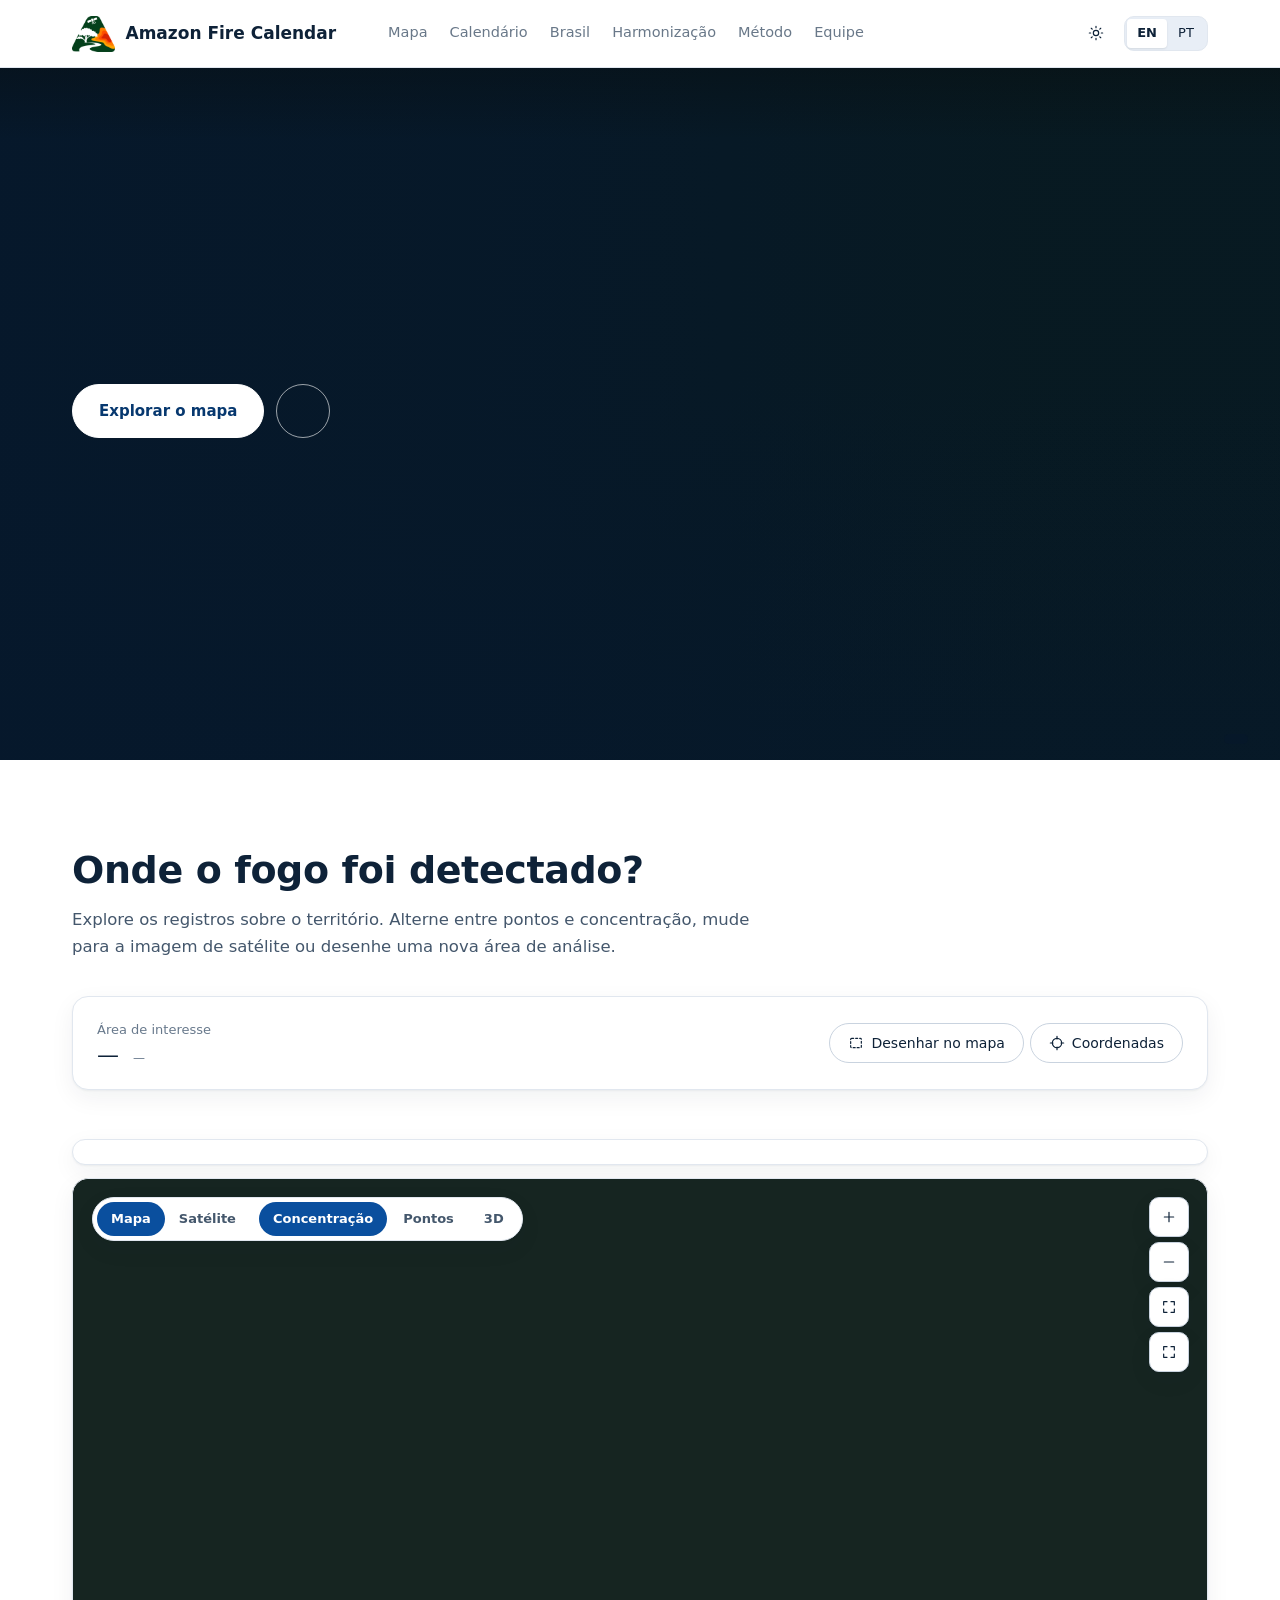
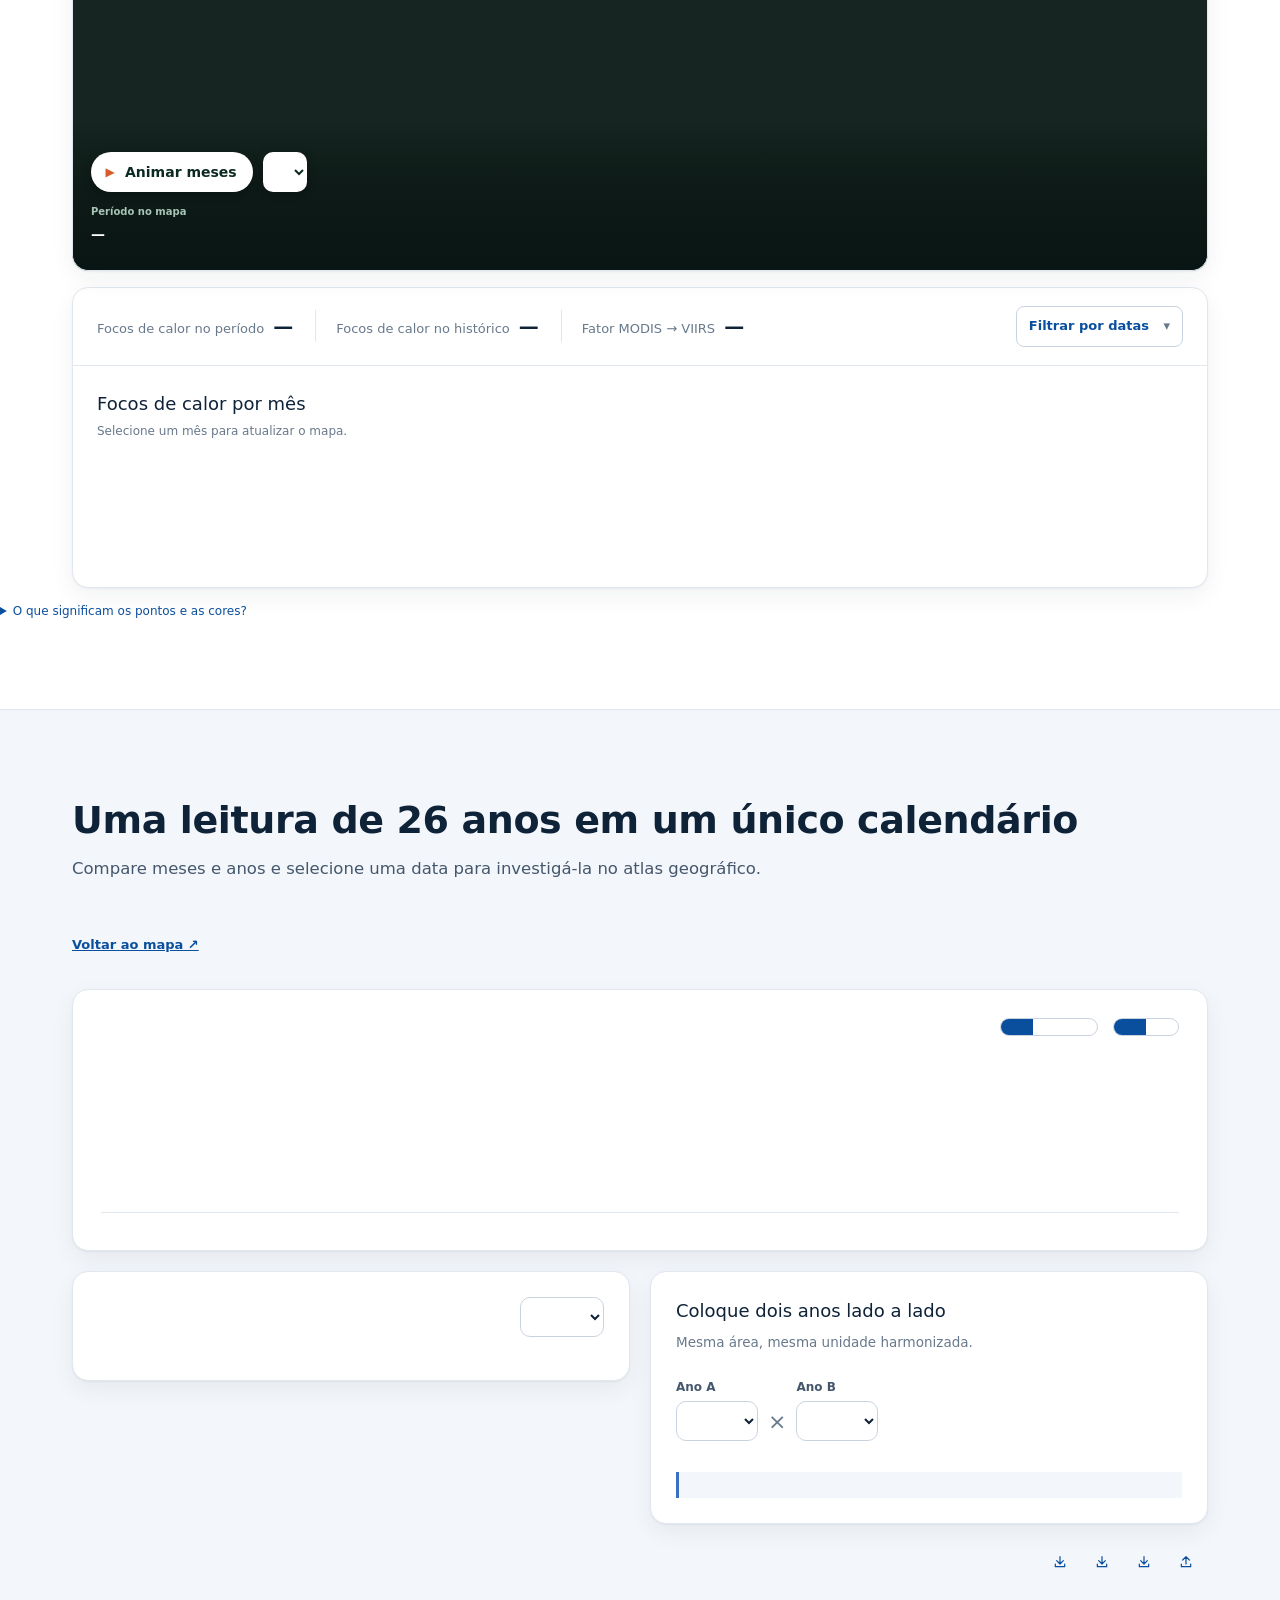
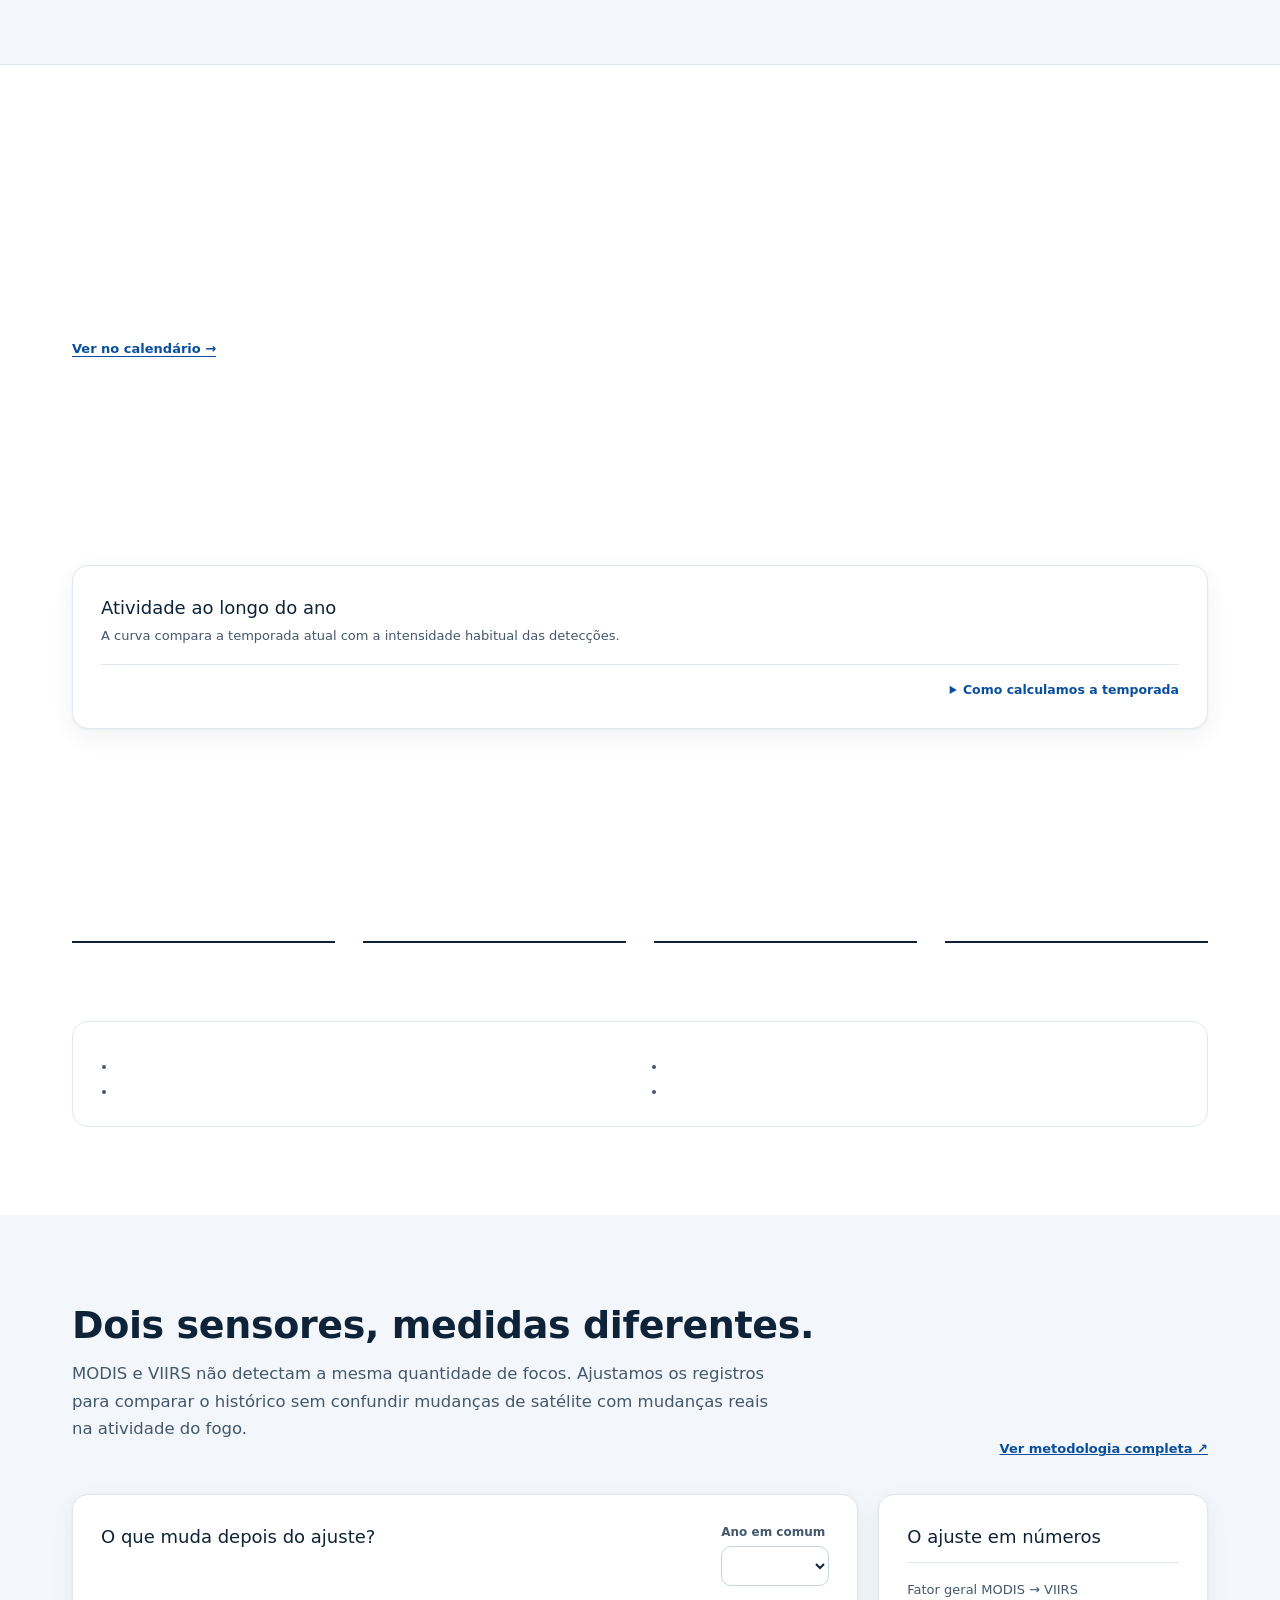
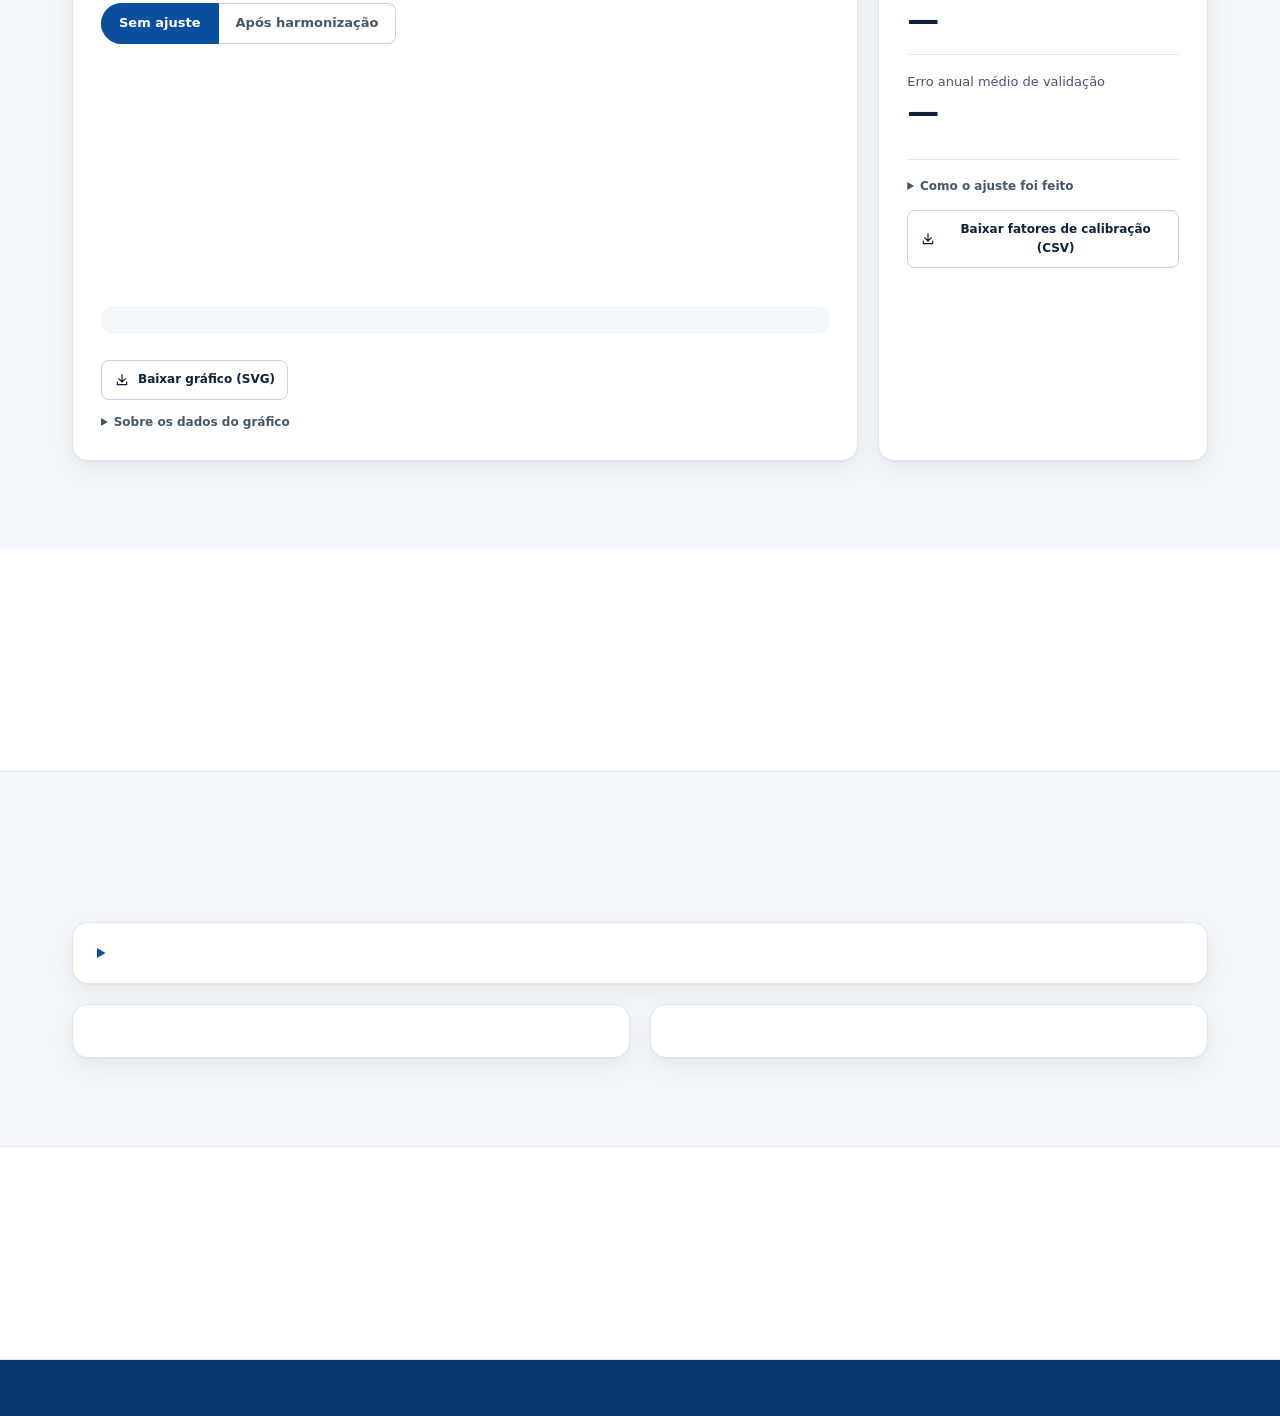
==== app/site.html @ b76a3eb6 "Amazon Fire Calendar: initial upload" ====
<!DOCTYPE html>
<html lang="pt-BR">
<!-- Amazon Fire Calendar · Project web interface -->
<head>
<meta charset="utf-8">
<link rel="icon" href="[data-uri]">
<meta name="viewport" content="width=device-width, initial-scale=1">
<meta name="description" content="Amazon Fire Calendar — explore focos de calor, harmonização MODIS/VIIRS e padrões históricos de fogo na Amazônia Central. Dados NASA FIRMS.">
<title>Amazon Fire Calendar</title>
<style>
:root{
  color-scheme: light;
  --app:#eceff0; --surface:#ffffff; --surface-2:#f5f7f7; --surface-3:#e8eceb;
  --ink:#1c2321; --ink-2:#56605c; --muted:#7c8581;
  --line:#d7dddb; --line-2:#c4ccc9; --grid:#e6eae9; --axis:#c4ccc9;
  --brand:#1f5a46; --brand-2:#e5efeb; --brand-ink:#ffffff;
  --focus:#1f6fd1;
  --s-harm:#2a78d6; --s-modis:#eb6834; --s-viirs:#1baf7a; --s-n20:#6250d6;
  --zero:#eef1f0;
  --st-good:#18884a; --st-warn:#c98500; --st-serious:#d9622b; --st-crit:#c7322f;
  --map-bg:#e4e9eb; --map-land:#eef1ed; --map-river:#9cc3e6; --map-grat:#d7dcda;
  --sel:#c2410c; --input:#ffffff; --top:#1f5a46; --hatch:rgba(255,255,255,.65); --lowdash:rgba(28,35,33,.55);
  --notice-bg:#fff8e6; --notice-line:#f0d58a; --pressed-bg:#fff7f2;
  --sans: "Segoe UI", system-ui, -apple-system, Roboto, "Helvetica Neue", Arial, sans-serif;
}
:root[data-theme="dark"]{
  color-scheme: dark;
  --app:#0e1413; --surface:#151d1b; --surface-2:#1b2522; --surface-3:#222d2a;
  --ink:#e6ecea; --ink-2:#a8b5b0; --muted:#7f8c87;
  --line:#26322e; --line-2:#33413c; --grid:#222c29; --axis:#3a4843;
  --brand:#2f9e78; --brand-2:#183a30; --brand-ink:#ffffff; --top:#10241e;
  --focus:#5aa2f0;
  --s-harm:#4f95ea; --s-modis:#f07a45; --s-viirs:#2cc28c; --s-n20:#9a8cf0;
  --zero:#1d2724;
  --st-good:#3cc47a; --st-warn:#e0a52a; --st-serious:#f08a55; --st-crit:#f0625e;
  --map-bg:#0f1517; --map-land:#141b1a; --map-river:#24506e; --map-grat:#1f2826;
  --sel:#ff8a4c; --input:#111816; --hatch:rgba(0,0,0,.45); --lowdash:rgba(230,236,234,.6);
  --notice-bg:#2a2412; --notice-line:#5c4c1d; --pressed-bg:#2a1d15;
}
*{box-sizing:border-box}
html,body{height:100%}
body{margin:0;background:var(--app);color:var(--ink);font:14px/1.5 var(--sans)}
button,select,input{font:inherit;color:inherit}
a{color:var(--focus)}
:focus-visible{outline:2px solid var(--focus);outline-offset:2px}
.ico{width:16px;height:16px;flex:none;stroke:currentColor;fill:none;stroke-width:1.8;stroke-linecap:round;stroke-linejoin:round}

/* barra superior */
.top{height:52px;background:var(--top);color:var(--brand-ink);display:flex;align-items:center;gap:14px;padding:0 18px;position:sticky;top:0;z-index:30}
.top .name{display:flex;align-items:center;gap:10px;font-size:17px;font-weight:600;letter-spacing:.01em}
.top .name span{font-weight:400;opacity:.8;font-size:14px}
.top .right{margin-left:auto;display:flex;align-items:center;gap:6px}
.lang{display:inline-flex;border-radius:6px;background:rgba(255,255,255,.12);padding:2px}
.lang button{border:0;background:transparent;color:#fff;padding:4px 10px;border-radius:4px;font-size:13px;cursor:pointer;opacity:.75}
.lang button[aria-pressed=true]{background:#fff;color:var(--brand);opacity:1;font-weight:600}

/* estrutura */
.shell{display:grid;grid-template-columns:300px 1fr;min-height:calc(100vh - 52px)}
aside.side{background:var(--surface);border-right:1px solid var(--line);padding:16px 16px 24px;display:flex;flex-direction:column;gap:18px}
main{padding:0 22px 28px;min-width:0}
@media (max-width:900px){.shell{grid-template-columns:1fr} aside.side{border-right:0;border-bottom:1px solid var(--line)}}

/* filtro de período e cobertura dos dados */
.coverage-info{padding:10px 13px;margin:0 0 12px;border:1px solid var(--line);border-left:3px solid var(--brand);border-radius:7px;background:var(--surface-2);color:var(--ink-2);font-size:13px}
.period-filter{display:flex;flex-wrap:wrap;align-items:end;gap:8px;padding:11px 13px;margin-bottom:14px;border:1px solid var(--line);background:var(--surface);border-radius:8px}
.period-field{display:flex;flex-direction:column;gap:4px;min-width:135px}
.period-field label{font-size:12px;color:var(--ink-2);font-weight:600}
.period-field input{height:34px;border-radius:5px;border:1px solid var(--line-2);background:var(--input);padding:0 8px;width:100%}
.period-hint{font-size:12px;color:var(--muted);flex:1 1 220px;padding-bottom:3px}
@media(max-width:520px){.period-field{flex:1 1 135px}.period-filter .btn{flex:1}}

/* barra lateral */
.group{display:flex;flex-direction:column;gap:7px}
.group > .lbl{font-size:12.5px;font-weight:600;color:var(--ink-2)}
select,input[type=number]{height:34px;border:1px solid var(--line-2);border-radius:5px;background:var(--input);padding:0 8px;width:100%}
.row2{display:grid;grid-template-columns:1fr 1fr;gap:6px}
.btn{height:34px;border:1px solid var(--line-2);border-radius:5px;background:var(--input);padding:0 10px;display:inline-flex;align-items:center;justify-content:center;gap:7px;cursor:pointer;white-space:nowrap;font-size:13.5px}
.btn:hover{background:var(--surface-2)}
.btn[aria-pressed=true]{border-color:var(--sel);color:var(--sel);background:var(--pressed-bg)}
.btn.primary{background:var(--brand);border-color:var(--brand);color:#fff}
.btn.primary:hover{filter:brightness(1.08)}
.btn.block{width:100%;justify-content:flex-start}
.radio{display:flex;flex-direction:column;gap:4px}
.radio label{display:flex;align-items:center;gap:8px;cursor:pointer;font-size:13.5px}
.radio input{accent-color:var(--brand);margin:0}
hr.sep{border:0;border-top:1px solid var(--line);margin:0}
dl.sum{margin:0;display:grid;grid-template-columns:1fr auto;gap:8px 12px;font-size:13.5px}
dl.sum dt{color:var(--ink-2)}
dl.sum dd{margin:0;font-weight:600;text-align:right;font-variant-numeric:tabular-nums}
.src{font-size:12px;color:var(--muted);line-height:1.45}

/* abas */
.tabs{display:flex;gap:2px;border-bottom:1px solid var(--line);margin:0 -22px 18px;padding:0 22px;background:var(--surface)}
.tabs button{border:0;background:transparent;padding:12px 14px 10px;border-bottom:2px solid transparent;cursor:pointer;color:var(--ink-2);font-size:14px}
.tabs button[aria-selected=true]{color:var(--ink);border-bottom-color:var(--brand);font-weight:600}
.tabpanel[hidden]{display:none}
[hidden]{display:none!important}

/* painéis */
.panel{background:var(--surface);border:1px solid var(--line);border-radius:6px;padding:14px 16px;min-width:0}
.panel h2{font-size:15px;font-weight:600;margin:0}
.panel .sub{font-size:13px;color:var(--ink-2);margin:2px 0 10px}
.layout{display:grid;grid-template-columns:minmax(0,1.55fr) minmax(320px,1fr);gap:14px;align-items:start}
.col{display:flex;flex-direction:column;gap:14px;min-width:0}
@media (max-width:1180px){.layout{grid-template-columns:1fr}}

/* status do mês */
.status-bar{display:flex;align-items:center;gap:14px;flex-wrap:wrap;background:var(--surface);border:1px solid var(--line);border-left:4px solid var(--st-c, var(--muted));border-radius:6px;padding:10px 14px;margin-bottom:14px}
.status-bar .x{font-size:26px;font-weight:600;font-variant-numeric:tabular-nums;line-height:1}
.status-bar .what{font-size:14px;color:var(--ink);flex:1;min-width:260px}
.status-bar .what b{font-weight:600}
.chip{display:inline-flex;align-items:center;gap:6px;font-size:12.5px;font-weight:600;padding:3px 9px 3px 7px;border-radius:4px;white-space:nowrap}

.notice{background:var(--notice-bg);border:1px solid var(--notice-line);border-radius:6px;padding:8px 12px;font-size:13px;margin-bottom:14px}

/* calendário */
.cal-tools{display:flex;align-items:center;gap:14px;flex-wrap:wrap;margin-bottom:8px}
.cal-tools .grow{flex:1}
.chk{display:inline-flex;align-items:center;gap:6px;font-size:13px;color:var(--ink-2);cursor:pointer}
.chk input{accent-color:var(--brand);margin:0}
.cal{display:grid;grid-template-columns:40px repeat(12,minmax(22px,1fr)) 92px;gap:2px;font-variant-numeric:tabular-nums}
.cal .h{font-size:11.5px;color:var(--muted);text-align:center;padding-bottom:3px}
.cal .y{font-size:12px;color:var(--ink-2);display:flex;align-items:center;justify-content:flex-end;padding-right:7px}
.cal .cell{height:20px;border-radius:2px;border:0;padding:0;cursor:pointer;font-size:10.5px;position:relative;background:var(--zero)}
.cal .cell.nodata{background:transparent;box-shadow:inset 0 0 0 1px var(--grid);cursor:default}
.cal .cell.partial::after{content:"";position:absolute;inset:0;border-radius:2px;background:repeating-linear-gradient(135deg,transparent 0 4px,var(--hatch) 4px 6px)}
.cal .cell.low::before{content:"";position:absolute;inset:2px;border:1px dashed var(--lowdash);border-radius:1px}
.cal .cell:hover,.cal .cell:focus-visible{outline:2px solid var(--ink);outline-offset:0;z-index:2}
.cal .cell.sel{outline:2px solid var(--focus);outline-offset:1px;z-index:3}
.cal .cell span{position:relative;z-index:1}
.cal .tot{display:flex;align-items:center;gap:6px;padding-left:8px;font-size:11.5px;color:var(--ink-2)}
.cal .tot .bar{height:7px;border-radius:0 3px 3px 0;background:var(--line-2);flex:none}
.cal .tot.max .bar{background:var(--ink-2)}
.cal .gap{grid-column:1/-1;height:5px}
.legend{display:flex;align-items:center;gap:8px;font-size:12px;color:var(--ink-2);flex-wrap:wrap;margin-top:10px}
.legend .sw{display:flex;gap:1px}
.legend .sw div{width:30px;height:10px}
.legend .ticks{display:flex;gap:1px}
.legend .ticks span{width:30px;text-align:center;font-size:10.5px;color:var(--muted);font-variant-numeric:tabular-nums}
.legend .k{display:inline-flex;align-items:center;gap:6px;margin-left:10px}
.legend .k i{display:inline-block;width:14px;height:10px;border-radius:2px;background:var(--zero);position:relative}
.legend .k i.hatch{background:repeating-linear-gradient(135deg,#db5229 0 4px,var(--hatch) 4px 6px)}
.legend .k i.dash{box-shadow:inset 0 0 0 1px rgba(28,35,33,.55);background:#f8c9a8;outline:1px dashed rgba(28,35,33,.0)}
.tbl-wrap{overflow:auto;max-height:380px;margin-top:12px;border:1px solid var(--line);border-radius:4px}
table{border-collapse:collapse;width:100%;font-size:12.5px;font-variant-numeric:tabular-nums}
th,td{padding:5px 9px;text-align:right;border-bottom:1px solid var(--grid);white-space:nowrap}
th{position:sticky;top:0;background:var(--surface-2);color:var(--ink-2);font-weight:600}
td:first-child,th:first-child{text-align:left}
@media (max-width:640px){.cal{grid-template-columns:32px repeat(12,minmax(0,1fr))}.cal .tot,.cal .h:nth-child(14){display:none}.cal .h{font-size:10px}.legend .sw div,.legend .ticks span{width:22px}.legend .ticks span{font-size:9px}}

/* mapa */
.map{position:relative;height:330px;border-radius:4px;overflow:hidden;background:var(--map-bg);touch-action:none;cursor:grab;border:1px solid var(--line)}
.map.drawing{cursor:crosshair}
.map canvas{position:absolute;inset:0;width:100%;height:100%}
.map .ctrls{position:absolute;right:8px;top:8px;display:flex;flex-direction:column;gap:4px}
.map .ctrls button{width:30px;height:30px;border:1px solid var(--line-2);border-radius:4px;background:var(--input);cursor:pointer;display:flex;align-items:center;justify-content:center;color:var(--ink-2)}
.map .attr{position:absolute;right:4px;bottom:3px;font-size:10px;color:var(--muted);background:color-mix(in srgb,var(--surface) 80%,transparent);padding:0 5px;border-radius:3px}
.map .note{position:absolute;left:8px;bottom:8px;font-size:11px;color:var(--ink-2);background:color-mix(in srgb,var(--surface) 92%,transparent);padding:3px 7px;border-radius:3px;max-width:70%}
.keys{display:flex;gap:14px;flex-wrap:wrap;font-size:12px;color:var(--ink-2);margin-top:8px}
.key{display:inline-flex;align-items:center;gap:6px}
.key i{display:inline-block;width:9px;height:9px;border-radius:2px}
.key .ln{display:inline-block;width:16px;height:2px}
.key .dt{display:inline-block;width:8px;height:8px;border-radius:50%}

/* gráficos */
svg.chart{display:block;width:100%;height:auto;overflow:visible}
svg.chart text{fill:var(--muted);font-size:11px;font-family:var(--sans)}
svg.chart .t-ink{fill:var(--ink-2)}
svg.chart .grid line{stroke:var(--grid);stroke-width:1}
svg.chart .base{stroke:var(--axis);stroke-width:1}
.note-line{font-size:13px;color:var(--ink-2);margin-top:8px}

/* qualidade e sobre */
.q-grid{display:grid;grid-template-columns:1fr 1fr;gap:14px}
@media (max-width:1100px){.q-grid{grid-template-columns:1fr}}
.doc{max-width:760px;font-size:14.5px;line-height:1.6;color:var(--ink)}
.doc h2{font-size:18px;margin:26px 0 8px;font-weight:600}
.doc h2:first-child{margin-top:4px}
.doc p,.doc ol,.doc ul{margin:0 0 12px}
.doc li{margin:4px 0}
.doc .muted{color:var(--ink-2)}

#tip{position:fixed;pointer-events:none;z-index:100;background:var(--surface);color:var(--ink);border:1px solid var(--line-2);border-radius:5px;box-shadow:0 4px 14px rgba(0,0,0,.12);padding:8px 10px;font-size:12.5px;min-width:180px;display:none;max-width:300px}
#tip .tt{font-weight:600;margin-bottom:4px}
#tip .row{display:flex;align-items:center;gap:10px;justify-content:space-between}
#tip .row .k{display:flex;align-items:center;gap:6px;color:var(--ink-2)}
#tip .row .k i{width:12px;height:2px;display:inline-block}
#tip .row b{font-variant-numeric:tabular-nums}
#tip .ft{color:var(--muted);margin-top:4px}
#toast{position:fixed;left:50%;bottom:20px;transform:translateX(-50%);background:var(--ink);color:var(--app);padding:8px 14px;border-radius:5px;font-size:13px;display:none;z-index:120;max-width:90vw}
dialog{border:1px solid var(--line-2);border-radius:6px;padding:18px;background:var(--surface);color:var(--ink);box-shadow:0 10px 36px rgba(0,0,0,.2);max-width:420px}
dialog::backdrop{background:rgba(0,0,0,.3)}
dialog h3{margin:0 0 4px;font-size:16px}
dialog .row{display:grid;grid-template-columns:1fr 1fr 1fr;gap:8px;margin:12px 0}
dialog .row label{font-size:12.5px;color:var(--ink-2);display:flex;flex-direction:column;gap:4px}
dialog .actions{display:flex;justify-content:flex-end;gap:8px}
.hidden{display:none!important}
html{scroll-behavior:smooth;scroll-padding-top:60px}
.top{transition:background .2s;position:fixed!important;left:0;right:0;top:0}
body{padding-top:0}
.top.over{background:transparent;position:fixed;left:0;right:0}
.top nav.links{display:flex;gap:2px;margin-left:24px}
.top nav.links a{color:#fff;opacity:.8;text-decoration:none;padding:6px 10px;border-radius:5px;font-size:14px}
.top nav.links a:hover{opacity:1;background:rgba(255,255,255,.1)}
section[id]{scroll-margin-top:52px}
.top .name{white-space:nowrap}
@media (max-width:1000px){.top .name span{display:none}}
@media (max-width:760px){.top nav.links{display:none}.hero .inner{padding-top:96px}.hero .now{flex-wrap:wrap;gap:6px 12px}}
@media (max-width:980px){.top nav.links{display:none}}
/* abertura */
.hero{position:relative;min-height:88vh;display:flex;align-items:flex-end;color:#fff;overflow:hidden;background:#0a1110}
.hero .bg{position:absolute;inset:0}
.hero .bg img,.hero .bg canvas{position:absolute;inset:0;width:100%;height:100%;object-fit:cover;display:block}
.hero .bg::after{content:"";position:absolute;inset:0;background:linear-gradient(90deg,rgba(7,12,11,.92) 0%,rgba(7,12,11,.7) 38%,rgba(7,12,11,.05) 70%),linear-gradient(180deg,rgba(7,12,11,0) 60%,#0a1110 100%)}
.hero .art{position:absolute;right:4%;top:90px;opacity:.95}
.hero .inner{position:relative;z-index:2;width:100%;max-width:1280px;margin:0 auto;padding:120px 28px 36px}
.hero .kicker{font-size:14px;color:#ffb48a;font-weight:600;margin-bottom:14px}
.hero h1{font-size:clamp(38px,5.4vw,72px);line-height:1.02;margin:0 0 18px;font-weight:700;letter-spacing:-.02em;max-width:880px}
.hero p.lead{font-size:clamp(16px,1.6vw,20px);line-height:1.55;color:#d9e4e0;max-width:680px;margin:0 0 26px}
.hero .cta{display:flex;gap:10px;flex-wrap:wrap;margin-bottom:40px}
.hero .cta a{display:inline-flex;align-items:center;height:44px;padding:0 18px;border-radius:6px;font-weight:600;text-decoration:none;font-size:15px}
.hero .cta .go{background:#e8642a;color:#fff}
.hero .cta .go:hover{background:#f07535}
.hero .cta .ghost{color:#fff;border:1px solid rgba(255,255,255,.4)}
.hero .cta .ghost:hover{background:rgba(255,255,255,.08)}
.hero .now{display:inline-flex;align-items:center;gap:12px;background:rgba(10,17,16,.72);border:1px solid rgba(255,255,255,.16);border-radius:8px;padding:10px 14px;margin-bottom:28px;backdrop-filter:blur(6px);font-size:14px;color:#d9e4e0}
.hero .now b{color:#fff;font-size:22px}
.stats{display:grid;grid-template-columns:repeat(3,1fr);gap:1px;background:rgba(255,255,255,.14);border:1px solid rgba(255,255,255,.14);border-radius:10px;overflow:hidden}
.stats > div{background:rgba(10,17,16,.82);padding:18px 20px}
.stats .v{font-size:clamp(26px,3vw,40px);font-weight:700;line-height:1.05;color:#fff}
.stats .l{font-size:14px;color:#c4d2cd;margin-top:6px;line-height:1.4}
.hero .credit{position:absolute;right:12px;bottom:8px;z-index:2;font-size:11px;color:rgba(255,255,255,.6)}
@media (max-width:760px){.stats{grid-template-columns:1fr}.hero .art{display:none}}
/* seções do site */
.sec{padding:64px 0}
.sec .wrap{max-width:1280px;margin:0 auto;padding:0 28px}
.sec h2.t{font-size:clamp(26px,3vw,38px);font-weight:700;letter-spacing:-.01em;margin:0 0 8px}
.sec p.d{font-size:16px;color:var(--ink-2);max-width:760px;margin:0 0 26px;line-height:1.6}
.sec.alt{background:var(--surface);border-top:1px solid var(--line);border-bottom:1px solid var(--line)}
#app-sec{padding-top:40px}
#app-sec .shell{min-height:0;border:1px solid var(--line);border-radius:10px;overflow:hidden;background:var(--app)}
#app-sec main{padding-bottom:22px}
/* galeria */
.gallery{display:grid;grid-template-columns:1.6fr 1fr;gap:16px}
.gallery .big{grid-row:span 2}
.shot{position:relative;border-radius:10px;overflow:hidden;background:#070d0c;border:1px solid var(--line);cursor:pointer;min-height:240px}
.shot img,.shot canvas{position:absolute;inset:0;width:100%;height:100%;object-fit:cover;display:block}
.shot .src{position:absolute;left:12px;top:10px;font-size:12px;color:rgba(255,255,255,.75);background:rgba(5,10,9,.6);padding:3px 8px;border-radius:4px;max-width:60%}
.shot .cap{position:absolute;left:0;right:0;bottom:0;padding:14px 16px;background:linear-gradient(180deg,transparent,rgba(5,10,9,.88));color:#fff}
.shot .cap b{display:block;font-size:17px}
.shot .cap span{font-size:13.5px;color:#d0dcd8}
.shot .tog{position:absolute;top:10px;right:10px;background:rgba(5,10,9,.75);color:#fff;border:1px solid rgba(255,255,255,.3);border-radius:5px;padding:5px 10px;font-size:12.5px;cursor:pointer}
.credit-line{font-size:12px;color:var(--muted);margin-top:10px}
@media (max-width:900px){.gallery{grid-template-columns:1fr}.gallery .big{grid-row:auto}}
/* método */
.steps5{display:grid;grid-template-columns:repeat(5,1fr);gap:12px;counter-reset:st;margin:0;padding:0;list-style:none}
.steps5 li{background:var(--surface-2);border:1px solid var(--line);border-radius:8px;padding:16px}
.steps5 li::before{counter-increment:st;content:counter(st);display:inline-flex;width:26px;height:26px;border-radius:50%;background:var(--brand);color:#fff;align-items:center;justify-content:center;font-weight:700;font-size:13px;margin-bottom:10px}
.steps5 b{display:block;margin-bottom:4px}
.steps5 span{font-size:13.5px;color:var(--ink-2);line-height:1.5}
@media (max-width:1050px){.steps5{grid-template-columns:1fr 1fr}}
@media (max-width:560px){.steps5{grid-template-columns:1fr}}
.cols2{display:grid;grid-template-columns:1fr 1fr;gap:28px}
@media (max-width:900px){.cols2{grid-template-columns:1fr}}
.team-big{display:grid;grid-template-columns:repeat(3,1fr);gap:18px}
.team-big .m{background:var(--surface-2);border:1px solid var(--line);border-radius:10px;overflow:hidden}
.team-big .m img,.team-big .m .ini{width:100%;aspect-ratio:1/1;object-fit:cover;display:block}
.team-big .m .ini{display:flex;align-items:center;justify-content:center;background:linear-gradient(135deg,var(--brand),#0f2e25);color:#fff;font-size:56px;font-weight:700}
.team-big .m div.n{padding:12px 14px;font-weight:600}
@media (max-width:760px){.team-big{grid-template-columns:1fr}}
footer.site{padding:28px 0;border-top:1px solid var(--line);font-size:13px;color:var(--muted)}
footer.site .wrap{max-width:1280px;margin:0 auto;padding:0 28px;display:flex;gap:20px;justify-content:space-between;flex-wrap:wrap}
.iconbtn{width:32px;height:32px;border:0;border-radius:6px;background:rgba(255,255,255,.12);color:#fff;display:inline-flex;align-items:center;justify-content:center;cursor:pointer}
.iconbtn:hover{background:rgba(255,255,255,.2)}
.team{display:grid;grid-template-columns:repeat(3,minmax(0,1fr));gap:14px;margin:6px 0 14px}
.member{display:flex;align-items:center;gap:12px;border:1px solid var(--line);border-radius:6px;padding:10px;background:var(--surface-2)}
.member img,.member .ini{width:64px;height:64px;border-radius:50%;object-fit:cover;flex:none}
.member .ini{display:flex;align-items:center;justify-content:center;background:var(--brand);color:#fff;font-weight:600;font-size:20px}
.member b{display:block;font-size:14px;line-height:1.3}
@media (max-width:760px){.team{grid-template-columns:1fr}}
.loading{opacity:.5}

/* ===== v5: página mais limpa ===== */
:root{--serif:"Iowan Old Style","Baskerville",Georgia,"Times New Roman",serif;--season:rgba(232,100,42,.10);--top:#1d2a26}
:root[data-theme="dark"]{--app:#0f1412;--surface:#151b19;--surface-2:#1a2220;--top:#0f1513;--season:rgba(240,122,69,.10)}
.top{border-bottom:1px solid rgba(255,255,255,.08)}
.top.over{border-bottom-color:transparent}
.hero{min-height:82vh;align-items:center}
.hero .inner{padding:120px 28px 90px}
.hero h1{font-family:var(--serif);font-weight:600;letter-spacing:-.01em;font-size:clamp(40px,5.6vw,76px);line-height:1.04;max-width:820px}
.hero p.lead{max-width:600px}
.hero .cta{margin-bottom:0}
.sec{padding:72px 0}
.sec h2.t{font-family:var(--serif);font-weight:600;letter-spacing:0;font-size:clamp(28px,3.2vw,42px);line-height:1.15}
.sec p.d{max-width:700px}
.sec.alt{background:var(--surface)}
/* planejador */
.now-line{border-left:3px solid var(--st-c,var(--s-modis));padding:2px 0 2px 16px;margin:0 0 34px;max-width:900px}
.now-a{display:flex;align-items:center;gap:12px;flex-wrap:wrap}
.now-a .x{font-size:30px;font-weight:600;font-variant-numeric:tabular-nums;line-height:1}
.now-a .txt{font-size:15.5px;flex:1;min-width:260px}
.now-b{margin:8px 0 0;font-size:15px;color:var(--ink-2);line-height:1.55}
.now-line .now-a{border:0}
.dates{display:grid;grid-template-columns:repeat(3,minmax(0,1fr));border-top:1px solid var(--line);border-bottom:1px solid var(--line);margin-bottom:26px}
.dcol{padding:22px 24px 20px 0}
.dcol+.dcol{padding-left:24px;border-left:1px solid var(--line)}
.dcol .lbl{font-size:15px;color:var(--ink-2)}
.dcol .val{font-family:var(--serif);font-weight:600;font-size:clamp(32px,3.6vw,48px);line-height:1.1;margin:4px 0 12px;color:var(--ink)}
.dcol .cur{margin:0 0 6px;font-size:14.5px;line-height:1.45}
.dcol .cur b{font-weight:600;color:var(--s-modis)}
.dcol .rng{margin:0;font-size:13px;color:var(--muted);line-height:1.45}
@media (max-width:820px){.dates{grid-template-columns:1fr}.dcol,.dcol+.dcol{padding:18px 0;border-left:0}.dcol+.dcol{border-top:1px solid var(--line)}}
.strip-head{display:flex;justify-content:space-between;align-items:flex-end;gap:12px;flex-wrap:wrap;margin-bottom:4px}
.strip-head .keys{margin:0}
.strip-head .unit{font-size:12px;color:var(--muted)}
.strip svg{display:block}
.strip text.ax{fill:var(--muted);font-size:11px;font-family:var(--sans)}
.strip text.sl{fill:var(--s-modis);font-size:11.5px;font-weight:600;font-family:var(--sans)}
.key .bx{display:inline-block;width:14px;height:10px;border-radius:2px;opacity:.35}
.howto{font-size:12.5px;color:var(--muted);max-width:760px;margin:10px 0 0;line-height:1.5}
/* explorar */
.toolbar{display:flex;gap:12px;align-items:center;justify-content:space-between;flex-wrap:wrap;margin-bottom:16px}
.chips{display:flex;gap:6px;flex-wrap:wrap}
.chipbtn{height:34px;padding:0 14px;border-radius:17px;border:1px solid var(--line-2);background:transparent;cursor:pointer;font-size:13.5px;color:var(--ink-2)}
.chipbtn:hover{border-color:var(--ink-2);color:var(--ink)}
.chipbtn[aria-pressed=true]{background:var(--ink);border-color:var(--ink);color:var(--app);font-weight:600}
.tools{display:flex;gap:6px}
.tools .btn{border-radius:17px;background:transparent}
.explore{display:grid;grid-template-columns:minmax(0,1.45fr) minmax(320px,1fr);gap:16px;align-items:start}
@media (max-width:1180px){.explore{grid-template-columns:1fr}}
.explore .panel,.qbody .panel{background:var(--app);border-radius:8px}
.panel h3{font-size:15.5px;font-weight:600;margin:0}
.seg{display:inline-flex;border:1px solid var(--line-2);border-radius:6px;overflow:hidden}
.seg label{cursor:pointer}
.seg input{position:absolute;opacity:0;pointer-events:none}
.seg span{display:block;padding:6px 11px;font-size:12.5px;color:var(--ink-2)}
.seg input:checked+span{background:var(--ink);color:var(--app);font-weight:600}
.seg input:focus-visible+span{outline:2px solid var(--focus);outline-offset:-2px}
.cal-opts{display:flex;gap:16px;margin-top:10px}
.seas-head{display:flex;align-items:center;justify-content:space-between;gap:10px}
.seas-head select{height:30px;border:1px solid var(--line-2);border-radius:5px;background:var(--input);padding:0 6px}
.map{height:360px}
.mapstyle{position:absolute;left:8px;top:8px;display:flex;border:1px solid var(--line-2);border-radius:5px;overflow:hidden;background:var(--input)}
.mapstyle button{border:0;background:transparent;padding:5px 10px;font-size:12px;cursor:pointer;color:var(--ink-2)}
.mapstyle button[aria-pressed=true]{background:var(--ink);color:var(--app);font-weight:600}
.data-row{display:flex;justify-content:space-between;align-items:center;gap:14px;flex-wrap:wrap;margin-top:16px}
.data-row .src{max-width:560px;margin:0}
.dl{display:flex;gap:4px;flex-wrap:wrap}
.lk{border:0;background:transparent;color:var(--ink-2);display:inline-flex;align-items:center;gap:6px;padding:6px 8px;border-radius:5px;cursor:pointer;font-size:13px}
.lk:hover{background:var(--surface-2);color:var(--ink)}
/* método */
.steps{list-style:none;margin:0 0 26px;padding:0;display:grid;grid-template-columns:repeat(3,minmax(0,1fr));gap:0;counter-reset:st;border-top:1px solid var(--line)}
.steps li{padding:20px 24px 18px 0;counter-increment:st}
.steps li+li{padding-left:24px;border-left:1px solid var(--line)}
.steps li::before{content:counter(st);font-family:var(--serif);font-size:28px;font-weight:600;color:var(--s-modis);display:block;line-height:1;margin-bottom:10px}
.steps b{display:block;font-size:16px;margin-bottom:6px}
.steps span{font-size:14.5px;color:var(--ink-2);line-height:1.55}
@media (max-width:820px){.steps{grid-template-columns:1fr}.steps li,.steps li+li{padding:16px 0;border-left:0}.steps li+li{border-top:1px solid var(--line)}}
details.valid{border:1px solid var(--line);border-radius:8px;margin:0 0 30px;background:var(--app)}
details.valid summary{cursor:pointer;padding:14px 18px;font-weight:600;font-size:15px}
details.valid .qbody{padding:0 18px 18px}
.team-big .m{background:transparent;border:0}
.team-big .m img,.team-big .m .ini{border-radius:8px}
.team-big .m .ini{background:linear-gradient(135deg,#3a2a20,#1a1411)}
.team-big .m div.n{padding:12px 2px;font-size:16px}
#calTitle{display:none}
.dayview{position:relative;overflow:hidden}
.dayview canvas{display:block}
.ringview{display:flex;justify-content:center}
.ringview svg text.rl{fill:var(--ink-2);font-size:12px;font-family:var(--sans)}
.ringview svg text.ry{fill:var(--ink);font-size:9.5px;font-weight:600;font-family:var(--sans);paint-order:stroke;stroke:var(--app);stroke-width:3px}
.ringview svg text.rc1{fill:var(--muted);font-size:12px;font-family:var(--sans)}
.ringview svg text.rc2{fill:var(--ink);font-size:20px;font-weight:600;font-family:var(--serif)}
.ringview path{cursor:pointer}
.ringview path:hover{stroke:var(--ink);stroke-width:1.5}
.legend .k i.seasonkey{background:none;border-left:2px dotted var(--s-modis);border-right:2px dotted var(--s-modis);width:16px}
.legend .k i.bankey{background:none;box-shadow:inset 0 0 0 1.5px var(--ink)}
.now-line .ban{margin:10px 0 0;font-size:15px;line-height:1.55;padding:10px 14px;border-radius:6px;background:color-mix(in srgb,var(--st-crit) 12%,transparent);color:var(--ink)}
.now-line .ban b{color:var(--st-crit)}
.cal-tools{gap:10px}
.cal-tools .grow{flex:1 1 100%}

.seas-head select{width:auto;min-width:84px}
@media (max-width:760px){.toolbar{flex-direction:column;align-items:stretch}.chips{flex-wrap:nowrap;overflow-x:auto;padding-bottom:4px;scrollbar-width:thin}.chipbtn{flex:none}}
@media (max-width:760px){.hero .bg::after{background:linear-gradient(180deg,rgba(7,12,11,.55),rgba(7,12,11,.75) 60%,#0a1110 100%)}.hero{min-height:auto}}
.hero .bg::before{content:"";position:absolute;left:0;right:0;top:0;height:140px;z-index:1;background:linear-gradient(180deg,rgba(7,12,11,.7),rgba(7,12,11,0))}

/* NASA CHALLENGE EDITION · ciência como ponto de partida, hierarquia editorial */
:root{--app:#f2f3f0;--surface:#fafbf9;--surface-2:#ecf0ed;--surface-3:#e3e9e6;--line:#d2dad6;--line-2:#bac9c1;--ink:#132320;--ink-2:#455a53;--muted:#687970;--brand:#174f42;--top:#0b1d1b;--s-modis:#c75e35;--s-viirs:#137e76;--s-harm:#1b65a8;--focus:#176cae}
:root[data-theme="dark"]{--app:#101b1b;--surface:#162423;--surface-2:#1d302e;--surface-3:#223836;--ink:#f2f2ed;--ink-2:#bfd0c9;--muted:#91aba2;--line:#344844;--line-2:#47615a;--brand:#70baa5;--top:#091715;--s-modis:#f39b70;--s-viirs:#61d6c1;--s-harm:#8dc2ed;--focus:#9cc9f0}
html{scroll-behavior:smooth;scroll-padding-top:62px}
body{font-size:15px;line-height:1.55}
.top{height:62px;padding:0 clamp(16px,3vw,46px);background:var(--top);border-bottom:1px solid rgba(255,255,255,.12)}
.top .name{font-size:17px;letter-spacing:-.03em;font-weight:750}
.top .name span{font-size:12px;letter-spacing:.05em;text-transform:uppercase;font-weight:500}
.top .links a{font-size:12px;text-transform:uppercase;letter-spacing:.08em;font-weight:700}
.top .links{gap:clamp(10px,2.1vw,31px)}
.top .right{gap:12px}
.hero{min-height:620px;height: min(87vh,850px);align-items:center;background:#071714}
.hero .inner{padding:110px clamp(18px,5vw,76px) 70px;width:min(1250px,100%);max-width:1250px}
.hero .bg::after{background:linear-gradient(90deg,rgba(5,18,16,.93) 0%,rgba(6,20,17,.78) 40%,rgba(6,17,15,.30) 83%),linear-gradient(0deg,rgba(6,18,16,.62),transparent 60%)}
.hero .bg::before{z-index:1}
.hero-eyebrow,.eyelabel,.section-marker,.ov-label{font-size:11px;text-transform:uppercase;font-weight:800;letter-spacing:.12em}
.hero-eyebrow{display:flex;align-items:center;gap:11px;color:#e6d7c6;margin-bottom:27px}
.live-dot{width:7px;height:7px;display:inline-block;background:#ef8a5b;border-radius:50%;box-shadow:0 0 0 4px rgba(239,138,91,.14)}
.eyebrow-sep{opacity:.55}
.hero h1{font-size:clamp(52px,6.6vw,96px);line-height:1.04;max-width:960px;letter-spacing:-.04em;font-weight:600}
.hero p.lead{font-size:clamp(17px,1.6vw,20px);line-height:1.65;max-width:730px;color:#e3ebe3;margin:24px 0 30px}
.hero .cta{display:flex;gap:10px;flex-wrap:wrap}
.hero .cta a{border-radius:2px!important;min-height:46px;padding:12px 19px!important;font-size:13px;font-weight:700;letter-spacing:.02em}
.hero .cta a.go{background:#ef743c!important;border-color:#ef743c!important;color:#111b18!important}
.hero .cta a.ghost{background:rgba(0,0,0,.22);border:1px solid rgba(255,255,255,.42)!important;color:#fff!important}
.hero-proof{display:flex;gap:0;align-items:flex-start;flex-wrap:wrap;margin-top:49px;padding-top:18px;border-top:1px solid rgba(255,255,255,.24);max-width:740px}
.hero-proof>span{display:flex;flex-direction:column;gap:2px;padding:0 26px;border-right:1px solid rgba(255,255,255,.22)}
.hero-proof>span:first-child{padding-left:0}.hero-proof>span:last-child{border-right:0}
.hero-proof strong{font-size:15px;color:#fff;letter-spacing:.02em}.hero-proof small{font-size:11px;color:#b8c8c1}
.hero .credit{font-size:11px;background:rgba(5,18,16,.65);padding:3px 8px}
.overview-bar{background:#dce8e0;border-bottom:1px solid #bbccc1;color:#132720}
.overview-grid{display:grid;grid-template-columns:1.3fr 1fr 1fr 1fr;gap:0;padding:0!important}
.ov-item{padding:19px 26px 22px 0;display:flex;flex-direction:column;gap:3px;min-width:0}
.ov-item+.ov-item{border-left:1px solid #bbccc1;padding-left:27px}
.ov-label{color:#3a5d50;letter-spacing:.12em}.ov-item strong{font-size:clamp(19px,2vw,26px);letter-spacing:-.035em;font-variant-numeric:tabular-nums;line-height:1.25;white-space:nowrap;overflow:hidden;text-overflow:ellipsis}
.ov-item small{color:#45665c;font-size:11px}
.sec{padding:clamp(56px,6vw,102px) 0}
.sec.alt{background:var(--surface)}
.section-marker{border-top:2px solid var(--brand);padding-top:11px;display:flex;justify-content:space-between;gap:12px;margin-bottom:30px;color:var(--brand)}
.section-marker span:last-child{color:var(--muted)}
.sec h2.t{font-size:clamp(34px,4.2vw,58px);font-weight:600;letter-spacing:-.035em;line-height:1.12;margin:0 0 16px}
.sec p.d{font-size:16px;color:var(--ink-2);line-height:1.7;max-width:850px;margin-bottom:34px}
.section-intro{display:flex;align-items:end;justify-content:space-between;gap:34px;margin-bottom:24px}
.section-intro .d{margin-bottom:0!important}.text-link{color:var(--brand);font-size:13px;font-weight:700;white-space:nowrap;padding-bottom:10px}
.lab-sec{background:var(--app)!important}
.lab-grid{display:grid;grid-template-columns:minmax(0,1.72fr) minmax(280px,.9fr);border:1px solid var(--line);background:var(--surface);align-items:stretch;gap:0}
.lab-grid .panel{border:0;border-radius:0;background:var(--surface);padding:27px 30px 20px}
.lab-head{display:flex;justify-content:space-between;align-items:start;flex-wrap:wrap;gap:14px}
.eyelabel{color:var(--muted);margin-bottom:6px}
.lab-head h3,.lab-side h3,.compare-head h3{font-size:clamp(19px,2vw,25px);letter-spacing:-.035em;margin:0;color:var(--ink);font-weight:700}
.lab-year-label,.compare-controls label{display:flex;flex-direction:column;gap:4px;font-size:12px;font-weight:700;color:var(--ink-2)}
.lab-year-label select,.compare-controls select{border:1px solid var(--line-2);min-width:108px;background:var(--surface-2);padding:0 12px;border-radius:2px;height:39px;color:var(--ink);font-weight:750}
.lab-switch{display:flex;gap:0;margin:21px 0 15px}
.lab-switch button{background:none;border:1px solid var(--line-2);color:var(--ink-2);padding:9px 17px;cursor:pointer;font-weight:700;font-size:13px}
.lab-switch button+button{border-left:0}
.lab-switch button[aria-pressed=true]{background:var(--brand);color:var(--surface);border-color:var(--brand)}
.lab-legend{margin-bottom:8px!important}.lab-chart{min-height:228px}
.lab-takeaway{padding:12px 14px;background:var(--surface-2);border-left:3px solid var(--s-modis);font-size:14px;line-height:1.5;color:var(--ink);margin:12px 0}
.lab-footnote{font-size:11.5px;color:var(--muted);line-height:1.6;margin:10px 0 0}
.lab-side{background:#10332e;color:#f3faf5;padding:26px 27px;display:flex;flex-direction:column}
.lab-side .eyelabel{color:#b6cbbf}.lab-side h3{color:#fff;margin-bottom:15px}
.lab-metric{border-top:1px solid rgba(255,255,255,.22);padding:19px 0;display:flex;flex-direction:column;gap:3px}
.lab-metric>span{font-size:12px;color:#c0d5cb}.lab-metric strong{font-size:clamp(38px,4.1vw,57px);line-height:1.05;font-weight:650;letter-spacing:-.05em;color:#f5f3e5;font-variant-numeric:tabular-nums}
.lab-metric small{color:#bfd3c9;font-size:11px}
.lab-method-steps{display:flex;flex-direction:column;gap:11px;border-top:1px solid rgba(255,255,255,.22);padding-top:16px;margin-top:auto}
.lab-method-steps>div{display:flex;gap:12px;align-items:center;font-size:13px;color:#d9e5dd}.lab-method-steps b{font-size:11px;color:#eaa77b}
.lab-export{border:1px solid rgba(255,255,255,.35);background:none;color:#fff;font-size:12px;font-weight:700;padding:12px 10px;display:flex;justify-content:center;align-items:center;gap:9px;cursor:pointer;margin-top:22px;border-radius:2px}
.lab-export:hover{background:rgba(255,255,255,.08)}
.compare-panel{margin-top:20px!important;padding:24px 27px!important;border-radius:2px!important;background:var(--app)!important}
.compare-head{display:flex;align-items:center;justify-content:space-between;gap:18px;flex-wrap:wrap;margin-bottom:19px}
.compare-head .sub{margin:6px 0!important;max-width:670px}.compare-controls{display:flex;align-items:end;gap:10px}.compare-vs{font-size:22px;color:var(--muted);padding-bottom:2px}
.compare-insight{background:var(--surface-2);border-left:3px solid var(--s-harm);padding:13px 15px;font-size:14px;margin:12px 0 0;color:var(--ink)}
.chipbtn{border-radius:2px;background:transparent;font-size:12px;font-weight:700}
.chipbtn[aria-pressed=true]{background:var(--brand);border-color:var(--brand);color:var(--surface)}
.panel,.explore .panel,.qbody .panel{border-radius:2px;background:var(--app)}
.btn,.tools .btn,.seg,.mapstyle{border-radius:2px}
.cal .cell{border-radius:1px}.cal .cell.sel{outline:3px solid var(--focus)}
#calTitle{display:block!important;font-size:17px}
.top .links{display:flex;gap:18px}
.site{background:#0b1b18!important}
@media(max-width:1100px){.lab-grid{grid-template-columns:1fr}.lab-side{display:grid;grid-template-columns:1fr 1fr;gap:0 24px}.lab-side-top{grid-column:1/-1}.lab-method-steps,.lab-export{grid-column:1/-1}.section-intro{align-items:start;flex-direction:column;gap:4px}.overview-grid{grid-template-columns:repeat(2,1fr)}.ov-item:nth-child(3){border-left:0;padding-left:0;border-top:1px solid #bbccc1}.ov-item:nth-child(4){border-top:1px solid #bbccc1}}
@media(max-width:760px){.top .links{display:none}.top{height:56px;padding:0 14px}.top .name{font-size:14px}.top .name span{display:none}.hero{height:auto;min-height:680px}.hero .inner{padding:108px 19px 60px}.hero h1{font-size:clamp(46px,12vw,68px)}.hero-eyebrow{flex-wrap:wrap;font-size:10px;gap:7px}.hero-proof{margin-top:32px;gap:15px}.hero-proof>span,.hero-proof>span:first-child{border:0;padding:0}.hero-proof>span{min-width:125px}.overview-grid{grid-template-columns:repeat(2,minmax(0,1fr))}.ov-item,.ov-item+.ov-item{padding:16px 10px 16px 0}.ov-item:nth-child(even){padding-left:16px;border-left:1px solid #bbccc1}.ov-item:nth-child(odd){padding-left:0;border-left:0}.ov-item:nth-child(3),.ov-item:nth-child(4){border-top:1px solid #bbccc1}.ov-item strong{font-size:17px}.section-marker{font-size:10px}.lab-grid .panel,.lab-side{padding:20px}.lab-side{grid-template-columns:1fr}.lab-chart{min-height:150px}.compare-panel{padding:16px!important}.compare-controls{width:100%;justify-content:space-between}.sec{padding:55px 0}}
@media(max-width:760px){.toolbar{width:100%;min-width:0;max-width:100%;overflow:hidden}.toolbar .chips{width:100%;min-width:0;max-width:100%;overflow-x:auto;overflow-y:hidden}.toolbar .tools{max-width:100%;min-width:0;flex-wrap:wrap}}
@media(prefers-reduced-motion:reduce){html{scroll-behavior:auto}}


.lab-save-figure{display:inline-flex;align-items:center;gap:8px;color:var(--brand);font-weight:750;cursor:pointer;border:1px solid var(--line-2);background:transparent;padding:8px 12px;font-size:12px;margin-top:1px}
.lab-save-figure:hover{background:var(--surface-2)}

/* ==================================================================
   ATLAS EDITION · território primeiro; ciência em áreas próprias
   ================================================================== */
:root{--app:#f3f4f0;--surface:#ffffff;--surface-2:#f1f4f1;--surface-3:#e5ebe6;--ink:#14231f;--ink-2:#41544a;--muted:#63766c;--line:#d6dfd9;--line-2:#b8c7be;--brand:#225544;--focus:#176b6b;--s-modis:#e76a3a;--s-viirs:#008b82;--s-harm:#2d6daa;--top:#10231e}
:root[data-theme="dark"]{--app:#0f1d1b;--surface:#162622;--surface-2:#20332e;--surface-3:#2a4039;--ink:#e8f0eb;--ink-2:#b9cbc1;--muted:#92aa9d;--line:#355048;--line-2:#547164;--brand:#72c4a4;--focus:#92cfc9;--s-modis:#fa965b;--s-viirs:#50c7b8;--s-harm:#8abdea}
.sec .wrap{max-width:1340px;padding:0 clamp(18px,3.3vw,55px)}
.sec .wrap-wide{max-width:1600px}
.top{height:60px}
.top .links{gap:clamp(4px,1.2vw,19px)}
.top .links a{font-size:11.5px;letter-spacing:.03em;text-transform:none;opacity:.88}
.top .name span{display:none}
.hero{height:auto;min-height:min(85vh,760px)}
.hero .inner{padding-top:140px;padding-bottom:95px}
.hero h1{font-size:clamp(48px,6vw,83px);letter-spacing:-.045em;max-width:950px}
.hero-proof{max-width:720px;margin-top:47px}
.hero-proof strong{font-size:14px}
.scientific-ribbon{background:#e6ebe4;color:#233b31;border-bottom:1px solid #c9d4cb}
.ribbon-inner{display:flex;gap:24px;align-items:center;justify-content:space-between;padding-top:17px!important;padding-bottom:17px!important;font-size:13px}
.ribbon-inner .ribbon-index{font-size:11px;font-weight:800;color:#a05b35;letter-spacing:.1em}
.ribbon-inner a{margin-left:auto;white-space:nowrap;color:#235745;text-decoration:none;font-weight:700}
:root[data-theme="dark"] .scientific-ribbon{background:#17352e;color:#d7e9de;border-color:#315348}
:root[data-theme="dark"] .ribbon-inner a{color:#b8ead1}
/* Atlas, dedicated large geographic workspace */
.atlas-section{padding-top:75px;padding-bottom:80px;background:#f7f8f5}
:root[data-theme="dark"] .atlas-section{background:#111f1b}
.atlas-titleline{display:flex;gap:30px;align-items:flex-end;justify-content:space-between}
.atlas-titleline .d{max-width:760px;margin-bottom:22px!important}
.atlas-datasource{text-align:right;padding-bottom:24px;white-space:nowrap;display:flex;flex-direction:column;gap:2px}
.atlas-datasource span,.atlas-datasource small{font-size:11px;color:var(--muted);letter-spacing:.06em}
.atlas-datasource strong{font-size:16px;letter-spacing:.09em;color:var(--brand)}
.atlas-location{display:flex;align-items:end;justify-content:space-between;gap:12px;margin-top:7px;margin-bottom:14px}
.atlas-smalltag,.atlas-pane-title{font-size:11px;letter-spacing:.10em;color:var(--muted);font-weight:800}
.atlas-activearea{display:flex;align-items:baseline;gap:14px;flex-wrap:wrap}
.atlas-activearea strong{font-family:var(--serif);font-size:28px;line-height:1.25}
.atlas-activearea span{font-size:12px;color:var(--muted)}
.atlas-regions{padding-bottom:10px;margin-bottom:4px;gap:7px}
.atlas-regions .chipbtn{border-radius:4px;padding:0 13px;height:33px;font-size:12px}
.atlas-section .coverage-info{border:0;border-left:2px solid #9bbeb2;margin:0 0 13px;padding:3px 9px;background:transparent;font-size:11px;line-height:1.5}
.atlas-stage{position:relative;border:1px solid #60736e;background:#101918;box-shadow:0 12px 35px rgba(11,33,26,.09)}
.atlas-stage:fullscreen{background:#0b1b19;padding:12px;display:flex;align-items:stretch}
.atlas-stage:fullscreen .atlas-map{height:100%!important;min-height:0;flex:1}
.map.atlas-map{height:clamp(530px,56vw,720px);width:100%;border:0;border-radius:0;background:#162521;cursor:grab}
.atlas-map .atlas-map-top{position:absolute;top:18px;left:19px;display:flex;gap:9px;align-items:center;z-index:5;background:rgba(13,25,22,.88);border:1px solid rgba(255,255,255,.23);padding:6px;border-radius:5px;box-shadow:0 5px 14px rgba(0,0,0,.13);max-width:calc(100% - 92px);flex-wrap:wrap}
.atlas-map .mapstyle{position:relative;inset:auto;display:flex;border:0;border-radius:4px;background:none}
.atlas-map .mapstyle button,.atlas-map .maplayer button{background:transparent;color:#d3e0d9;border:0;border-radius:3px;padding:7px 11px;font-size:13px;font-weight:650;cursor:pointer;line-height:1.2}
.atlas-map .mapstyle button[aria-pressed=true],.atlas-map .maplayer button[aria-pressed=true]{background:#f2f6ee;color:#192720}
.maplayer{display:flex;gap:2px}
.map-top-sep{height:22px;width:1px;background:rgba(255,255,255,.2)}
.atlas-map .ctrls{right:18px;top:18px;gap:5px}
.atlas-map .ctrls button{width:36px;height:36px;border-radius:3px;background:rgba(12,27,23,.9);color:#fff;border:1px solid rgba(255,255,255,.28)}
.atlas-map .ctrls button:hover{background:#276551}
.map-inside-bottom{position:absolute;bottom:0;left:0;right:0;display:flex;align-items:end;justify-content:space-between;gap:20px;padding:34px 18px 25px;background:linear-gradient(0deg,rgba(8,20,17,.92),rgba(8,20,17,.64) 55%,transparent);pointer-events:none;color:#f4f6ef}
.map-period{display:flex;flex-direction:column;gap:5px;max-width:58%}
.map-period span{font-size:10px;letter-spacing:.12em;font-weight:800;color:#a6c5b6}
.map-period b{font-size:14px;font-weight:650;color:#fff;line-height:1.4}
.map-legend{display:flex;gap:10px;flex-wrap:wrap;justify-content:end;font-size:11px;color:#e8ede5}
.map-legend span{display:inline-flex;align-items:center;gap:5px}
.map-legend i{width:10px;height:10px;border-radius:3px;display:inline-block}
.atlas-map .attr{bottom:3px;right:10px;color:#a1b3a8;background:transparent;font-size:9px}
.atlas-map .note{top:72px;bottom:auto;left:18px;z-index:5;max-width:430px;background:rgba(10,24,20,.88);color:#e0e6de;border:1px solid rgba(255,255,255,.3);font-size:11px}
.map-inspect{position:absolute;right:67px;top:72px;max-width:300px;padding:11px 14px;border:1px solid rgba(255,255,255,.35);border-radius:5px;background:#12231de8;color:#f5f3e9;z-index:6;font-size:12px}
.atlas-workspace{display:grid;grid-template-columns:1fr 1.25fr .83fr;gap:0;background:var(--surface);border:1px solid var(--line);border-top:none}
.atlas-workspace>div{padding:22px 23px;min-width:0}
.atlas-workspace>div+div{border-left:1px solid var(--line)}
.atlas-date-controls .period-filter{border:0;background:transparent;padding:7px 0 0;gap:6px;margin:0;align-items:start}
.atlas-date-controls .period-field{min-width:105px;flex:1 1 115px}
.atlas-date-controls .period-hint{font-size:11px;line-height:1.4;flex-basis:100%;padding:5px 0}
.atlas-date-controls .btn{height:34px;padding:0 10px}
.atlas-timeline-head{display:flex;justify-content:space-between;align-items:start;gap:15px}
.atlas-caption{font-size:12px;color:var(--muted);margin:5px 0}
.atlas-year{display:flex;align-items:center;gap:5px;font-size:12px;font-weight:700}
.atlas-year select{height:31px;min-width:86px;width:auto}
.atlas-timeline{margin-top:7px;min-height:105px}
.atlas-timeline svg{display:block;width:100%;height:auto;overflow:visible}
.atlas-timeline .atlas-bar{cursor:pointer}
.atlas-timeline .atlas-bar:hover{filter:brightness(1.25);stroke:var(--ink);stroke-width:1.2}
.atlas-reading p{color:var(--ink-2);font-size:12px;margin:10px 0 13px;line-height:1.5}
.atlas-facts{display:flex;flex-direction:column;gap:8px}
.atlas-facts>div{display:flex;align-items:baseline;justify-content:space-between;gap:10px;border-top:1px solid var(--line);padding-top:8px}
.atlas-facts span{font-size:11px;color:var(--muted);max-width:160px}
.atlas-facts strong{font-variant-numeric:tabular-nums;font-weight:750;font-size:17px;white-space:nowrap}
.atlas-accuracy{font-size:12px;line-height:1.55;color:var(--muted);margin:13px 0 0}
/* Calendar and analytics get dedicated width */
#calendar{background:var(--app);padding-top:76px}
.full-cal-panel{padding:24px 27px;border-radius:3px;background:var(--surface)!important;border:1px solid var(--line)}
.full-cal-panel .cal-tools{align-items:center;gap:15px;margin-bottom:15px}
.full-cal-panel .cal-tools .grow{flex:1 1 45%}
.full-cal-panel .cal-tools .grow h3{font-size:20px}
.full-cal-panel .cal-tools .grow .sub{font-size:13px}
.full-cal-panel .dayview{margin:12px 0 0}
.full-cal-panel .dayview canvas{max-width:100%}
.full-cal-panel .legend{padding-top:9px;border-top:1px solid var(--line)}
.full-cal-panel .cal{grid-template-columns:52px repeat(12,minmax(0,1fr)) 112px;gap:3px}
.full-cal-panel .cal .cell{height:24px;border-radius:2px}
.analytics-lower{display:grid;grid-template-columns:1fr 1fr;gap:16px;margin-top:18px;align-items:stretch}
.analytics-lower .panel{background:var(--surface)!important;padding:24px 26px!important;border:1px solid var(--line);border-radius:3px;margin:0!important}
.analytics-lower .panel h3{font-size:18px}
.analytics-lower .compare-head{align-items:start}
.analytics-lower .compare-controls select{min-width:82px}
.analytics-lower .compare-head .sub{margin:0}
.lab-grid{box-shadow:0 10px 27px rgba(10,45,30,.04)}
@media(max-width:1250px){.atlas-workspace{grid-template-columns:1fr 1fr}.atlas-workspace .atlas-reading{grid-column:1/-1;border-left:0;border-top:1px solid var(--line)}.atlas-facts{display:grid;grid-template-columns:repeat(3,1fr)}.atlas-facts>div{align-items:start;flex-direction:column}.analytics-lower{grid-template-columns:1fr}}
@media(max-width:800px){.atlas-titleline{display:block}.atlas-datasource{display:none}.atlas-workspace{grid-template-columns:1fr}.atlas-workspace>div+div{border-left:0;border-top:1px solid var(--line)}.atlas-workspace .atlas-reading{grid-column:auto}.atlas-map{min-height:500px}.map-inside-bottom{flex-direction:column;align-items:start;gap:6px;padding-bottom:25px}.map-period{max-width:96%}.map-legend{justify-content:start}.atlas-location{align-items:start;flex-direction:column}.atlas-facts{display:flex;flex-direction:column}.atlas-facts>div{flex-direction:row;align-items:baseline}.full-cal-panel{padding:17px 12px}.full-cal-panel .cal{grid-template-columns:31px repeat(12,minmax(0,1fr));gap:1px}.full-cal-panel .cal .tot{display:none}.full-cal-panel .cal .cell{height:21px}.ribbon-inner{flex-wrap:wrap;gap:7px 15px}}
@media(max-width:550px){.map.atlas-map{height:530px}.atlas-map .atlas-map-top{top:10px;left:9px;right:54px;max-width:none;padding:4px;gap:2px}.atlas-map .mapstyle button,.atlas-map .maplayer button{padding:7px 7px;font-size:11px}.map-top-sep{display:none}.atlas-map .ctrls{top:10px;right:9px}.atlas-map .ctrls button{width:34px;height:34px}.map-period b{font-size:12px}.atlas-activearea strong{font-size:23px}.atlas-location .tools{flex-wrap:wrap}.analytics-lower .panel{padding:16px 13px!important}.hero h1{font-size:clamp(42px,11vw,61px)}.top .name{font-size:13px}.hero .inner{padding:125px 18px 65px}.ribbon-inner a{margin-left:0}}


/* VISUAL V4: interface de produto, hierarquia clara, acessibilidade */
:root{--app:#f6f8f7;--surface:#ffffff;--surface-2:#f5f8f7;--surface-3:#edf2ef;--ink:#202b29;--ink-2:#52625d;--muted:#667b73;--line:#dee5e0;--line-2:#c1cfc8;--brand:#176651;--brand-ink:#ffffff;--top:#ffffff;--focus:#146fb0;--sel:#bd4b21;--pressed-bg:#fbebe3;--s-modis:#cf683a;--s-viirs:#0f897d;--s-harm:#286bac;--font-ui:system-ui,-apple-system,"Segoe UI",Roboto,Arial,sans-serif;}
:root[data-theme="dark"]{--app:#111b18;--surface:#1a2924;--surface-2:#22342e;--surface-3:#2b4138;--ink:#edf4ee;--ink-2:#c7d6cf;--muted:#b4c3b8;--line:#395249;--line-2:#547366;--brand:#78cfad;--brand-ink:#101c17;--top:#172923;--focus:#8ec7f4;--sel:#f19c74;--pressed-bg:#3c2b25}
body{font-family:var(--font-ui);font-size:14px;line-height:1.55}
html{scroll-padding-top:83px}
.sec{padding:72px 0;scroll-margin-top:62px}
.sec .wrap{max-width:1280px!important}
.sec .wrap-wide{max-width:1510px!important}
.section-marker,.scientific-ribbon,.eyelabel,.atlas-datasource,.lab-method-steps{display:none!important}
.top{height:62px;background:var(--top);color:var(--ink);border-bottom:1px solid var(--line);box-shadow:0 2px 10px rgba(15,43,32,.03)}
.top .links a{font-size:13px;font-weight:500;letter-spacing:0;color:var(--ink-2);opacity:1;text-decoration:none;padding:8px 2px}
.top .links a:hover{color:var(--brand)}
.top .name{font-size:16px;white-space:nowrap;letter-spacing:-.015em}
.top .name svg rect:first-child{fill:#195c48!important;opacity:1!important}
.top .iconbtn{color:var(--ink)}
.lang{background:var(--surface-3);border:1px solid var(--line)}
.lang button{color:var(--ink);opacity:1}
.lang button[aria-pressed=true]{background:var(--surface);color:var(--ink);box-shadow:0 1px 2px rgba(0,0,0,.09)}
.btn,select,input[type="date"],input[type="number"],.mapstyle button,.maplayer button{min-height:40px;border-radius:8px}
.btn{font-size:13px;font-weight:600}
.btn.primary{color:var(--brand-ink)}
:focus-visible{outline:3px solid var(--focus);outline-offset:3px}
.hero{min-height:610px;height:74vh;max-height:750px}
.hero .inner{padding-top:110px;padding-bottom:70px}
.hero h1{font-size:clamp(45px,5.5vw,72px);line-height:1.08;letter-spacing:-.035em}
.hero p.lead{max-width:690px;font-size:17px;line-height:1.65}
.hero-proof{border-top:1px solid rgba(255,255,255,.24);padding-top:18px;margin-top:40px;gap:26px}
.hero-proof>span{min-width:0}
.sec h2.t{font-size:clamp(28px,3vw,36px);font-family:var(--font-ui);font-weight:700;letter-spacing:-.026em;margin:0 0 9px}
.sec p.d{font-size:15px;line-height:1.7;margin:0 0 29px;max-width:800px}
#atlas{padding-top:66px;background:var(--app)}
.atlas-titleline{display:block}
.atlas-titleline .d{margin-bottom:25px!important}
.atlas-location{background:var(--surface);border:1px solid var(--line);padding:15px 18px;border-radius:12px;margin-top:4px;margin-bottom:10px;align-items:center}
.atlas-activearea strong{font-family:var(--font-ui);font-size:20px;font-weight:700}
.atlas-smalltag{font-size:11px;letter-spacing:0;color:var(--muted);font-weight:600}
.atlas-regions{gap:8px;padding:6px 0 13px}
.atlas-regions .chipbtn{border-radius:20px;min-height:37px;font-size:12px;font-weight:600;padding:0 14px}
.atlas-stage{border:1px solid var(--line);border-radius:12px;overflow:hidden;box-shadow:none}
.map.atlas-map{height:clamp(540px,54vw,735px)}
.atlas-map .atlas-map-top{border-radius:9px;padding:5px;gap:4px}
.atlas-map .mapstyle button,.atlas-map .maplayer button{border-radius:6px;min-height:37px;font-weight:600}
.atlas-map .ctrls button{width:40px;height:40px;border-radius:8px}
.atlas-section .coverage-info{font-size:12px}
.atlas-below{background:var(--surface);border:1px solid var(--line);border-radius:12px;margin-top:14px;overflow:hidden}
.atlas-toolbar{padding:16px 22px;display:flex;align-items:center;justify-content:space-between;gap:20px;border-bottom:1px solid var(--line);flex-wrap:wrap}
.atlas-stats{display:flex;flex-wrap:wrap;align-items:center;gap:22px;flex:1}
.atlas-stat{display:flex;gap:9px;align-items:baseline;white-space:nowrap;font-size:12px}
.atlas-stat span{color:var(--muted)}
.atlas-stat strong{font-size:16px;font-weight:750;font-variant-numeric:tabular-nums}
.atlas-stat+.atlas-stat{padding-left:20px;border-left:1px solid var(--line)}
.period-details{position:relative;flex:none}
.period-details>summary{font-size:13px;font-weight:650;color:var(--brand);padding:9px 12px;border:1px solid var(--line-2);border-radius:8px;cursor:pointer;background:var(--surface);list-style:none;white-space:nowrap}
.period-details>summary::-webkit-details-marker{display:none}
.period-details>summary::after{content:" ▾";margin-left:10px;color:var(--muted)}
.period-details[open]>summary{background:var(--surface-2);border-color:var(--brand)}
.period-details[open]{width:100%;order:2;flex-basis:100%}
.period-details[open] .period-filter{display:flex;align-items:flex-end;gap:12px;padding:18px 0 0;border:0;background:transparent;margin:0}
.period-details .period-hint{margin:7px 0 1px;font-size:12px;color:var(--muted)}
.period-details .period-field{min-width:160px}
.atlas-timeline-pane{padding:23px 22px 20px}
.atlas-timeline-head h3{font-size:17px;margin:0 0 4px;font-weight:700;letter-spacing:-.015em}
.atlas-timeline-head .atlas-caption{font-size:12px;color:var(--muted);margin:0}
.atlas-year select{width:auto;min-width:92px;height:40px;font-weight:600;background:var(--surface)}
.atlas-timeline{min-height:112px;margin:9px 0 0}
.atlas-timeline .atlas-bar:focus-visible{outline:none;stroke:var(--focus);stroke-width:3px;opacity:1}
.atlas-timeline .atlas-bar[aria-pressed="true"]{stroke:var(--sel);stroke-width:2px}
.atlas-data-note{margin-top:14px;font-size:12px;color:var(--ink-2)}
.atlas-data-note summary,.chart-note summary,.lab-explain summary{cursor:pointer;font-size:12px;font-weight:600;color:var(--ink-2)}
.atlas-data-note p,.chart-note p,.lab-explain p{max-width:800px;line-height:1.65;margin:8px 0}
.full-cal-panel,.analytics-lower .panel,.panel{border-radius:12px;background:var(--surface)!important;box-shadow:none}
.full-cal-panel{padding:24px 24px}
#calendar{background:var(--surface-2)}
.analytics-lower .panel{padding:25px!important}
#lab{background:var(--app)!important}
.lab-grid{border:0;box-shadow:none;gap:16px;background:transparent;grid-template-columns:minmax(0,1.55fr) minmax(295px,.65fr)}
.lab-grid .panel{border:1px solid var(--line);border-radius:12px;padding:26px 28px}
.lab-side{background:var(--surface);border:1px solid var(--line);border-radius:12px;color:var(--ink);padding:26px 25px;gap:0;display:flex}
.lab-side h3{color:var(--ink);font-size:19px;font-family:var(--font-ui);margin:0 0 10px}
.lab-metric{border-top:1px solid var(--line);padding:17px 0 14px}
.lab-metric span{color:var(--ink-2);font-size:13px}
.lab-metric strong{color:var(--ink);font-size:32px;letter-spacing:-.025em}
.lab-metric small{color:var(--muted);font-size:12px}
.lab-switch{margin:17px 0 14px}
.lab-switch button{min-height:40px;border-radius:0;font-weight:600}
.lab-switch button:first-child{border-radius:8px 0 0 8px}
.lab-switch button:last-child{border-radius:0 8px 8px 0}
.lab-switch button[aria-pressed=true]{background:var(--brand);color:var(--brand-ink)}
.lab-head h3{font-size:20px;font-family:var(--font-ui);letter-spacing:-.014em}
.lab-takeaway{border-left:0;border-radius:8px;background:var(--surface-2);font-size:13px;padding:12px 15px;color:var(--ink)}
.lab-save-figure,.lab-export{border:1px solid var(--line-2);background:var(--surface);color:var(--ink);border-radius:8px;min-height:40px;font-size:12px;font-weight:600;padding:9px 12px;margin-top:14px;cursor:pointer}
.lab-export:hover,.lab-save-figure:hover{background:var(--surface-2)}
.lab-explain{margin-top:auto;border-top:1px solid var(--line);padding-top:17px;font-size:13px}
.chart-note{margin-top:13px}
#method .valid,#method .doc{background:var(--surface)}
.sr-only{position:absolute!important;width:1px!important;height:1px!important;padding:0!important;margin:-1px!important;overflow:hidden!important;clip:rect(0,0,0,0)!important;white-space:nowrap!important;border:0!important}
@media(max-width:1100px){.lab-grid{grid-template-columns:1fr}.lab-side{display:block}.atlas-stats{gap:10px 16px}}
@media(max-width:760px){.top{height:58px}.hero{height:auto;min-height:550px}.hero .inner{padding:85px 20px 70px}.hero h1{font-size:clamp(42px,11vw,61px)}.hero p.lead{font-size:15px}.sec{padding:55px 0}.atlas-location{flex-wrap:wrap;align-items:flex-start}.atlas-activearea{gap:6px;flex-direction:column}.atlas-location .tools{width:100%;flex-wrap:wrap}.atlas-below{margin-top:10px}.atlas-toolbar{padding:17px;gap:12px}.atlas-stats{width:100%;display:grid;grid-template-columns:1fr 1fr;gap:9px}.atlas-stat{flex-direction:column;align-items:flex-start;gap:0;padding:0!important;white-space:normal;border:0!important}.atlas-stat strong{font-size:18px}.atlas-timeline-pane{padding:18px 16px}.period-details{width:100%}.period-details summary{text-align:center}.period-details .period-filter{flex-wrap:wrap}.period-details .period-field{flex:1 1 120px;min-width:0}.period-details .period-filter button{flex:1 1 110px}.map.atlas-map{height:520px;min-height:520px}.map-inside-bottom{padding:27px 13px 23px}.map-period b{font-size:12px}.full-cal-panel{padding:16px}.lab-grid .panel,.lab-side{padding:20px}.lab-chart{min-height:180px}}
@media(prefers-reduced-motion:reduce){*,*::before,*::after{scroll-behavior:auto!important;animation-duration:0.01ms!important;transition-duration:0.01ms!important}}


/* Ajustes finais: cabeçalho legível em qualquer parte da página */
.top,.top.over{background:var(--top)!important;color:var(--ink)!important;border-bottom:1px solid var(--line)!important;box-shadow:0 1px 12px rgba(0,0,0,.06)}
.top .name,.top .links a{color:var(--ink)!important}
.top .links a:hover{color:var(--brand)!important}
.hero h1{font-family:var(--font-ui)!important;font-weight:720;max-width:985px;letter-spacing:-.045em}
.hero{min-height:560px;height:72vh;max-height:720px}
.hero .inner{padding-top:126px}
.hero-proof{display:none!important}
.hero-eyebrow{letter-spacing:.07em;font-size:11px}
.lab-explain{margin-top:12px}
@media(max-width:760px){.hero{min-height:570px;height:auto}.hero .inner{padding-top:120px}}


/* ===== V5 | VISUAL SYSTEM — editorial geoscience, satellite-first ===== */
:root{
  --app:#f5f7f7;--surface:#ffffff;--surface-2:#eef3f3;--surface-3:#e8eff0;
  --ink:#192b39;--ink-2:#46616b;--muted:#617984;--line:#d9e2e6;--line-2:#b6c9d0;
  --brand:#155f75;--brand-2:#e6f2f3;--brand-ink:#fff;--top:#ffffff;
  --s-modis:#cb572e;--s-viirs:#188f9b;--s-harm:#426eb8;--sel:#cd4b29;--focus:#146fba;
  --season:rgba(215,92,47,.09);--zero:#e9efee;--pressed-bg:#fbebdf;
  --grid:#e7edee;--axis:#c6d5d8;--map-bg:#dce8eb;--map-land:#ecf0e8;--map-river:#9ccddd;
  --input:#fff;--font-ui:system-ui,-apple-system,"Segoe UI",Roboto,"Helvetica Neue",Arial,sans-serif;
}
:root[data-theme="dark"]{
  --app:#101b24;--surface:#192832;--surface-2:#20333e;--surface-3:#28404b;
  --ink:#f1f5f5;--ink-2:#d1dfe0;--muted:#a6bec5;--line:#39525c;--line-2:#55717c;
  --brand:#75c2d1;--brand-2:#183e4c;--brand-ink:#0e2633;--top:#14232c;
  --s-modis:#f29a63;--s-viirs:#72cfce;--s-harm:#8eb9e7;--sel:#ffac7d;--focus:#a1d5fc;
  --season:rgba(242,154,99,.08);--zero:#293c42;--pressed-bg:#3b2a2a;--grid:#293b46;--axis:#567080;--map-bg:#0f202a;--input:#162631;
}
body{font-family:var(--font-ui);font-size:14px;line-height:1.55}
.top,.top.over{background:var(--top)!important;box-shadow:0 1px 8px rgba(0,20,30,.06);border-bottom:1px solid var(--line)!important}
.top .name{letter-spacing:-.025em;font-weight:730;color:var(--ink)!important}
.top .name svg rect:first-child{fill:#155f75!important}
.top .links a{color:var(--ink-2)!important;font-weight:580}
.top .links a:hover{color:var(--brand)!important}
.top .lang{border-radius:10px}
.lang button{min-width:38px}
.btn,.cta a{transition:background .16s ease,border-color .16s ease,transform .16s ease}
.btn:hover,.cta a:hover{transform:translateY(-1px)}
.hero{min-height:620px;height:min(84vh,800px);max-height:none;background:#081a20}
.hero .bg::after{background:linear-gradient(90deg,rgba(4,21,28,.95),rgba(6,30,36,.83) 36%,rgba(7,30,36,.33) 77%),linear-gradient(0deg,rgba(5,23,29,.65),transparent 57%)}
.hero .inner{padding-top:140px;padding-bottom:83px;max-width:1320px}
.hero-eyebrow{font-size:12px;text-transform:none;letter-spacing:.045em;font-weight:600;color:#d1e7e7;margin:0 0 26px;gap:10px}
.location-marker{display:inline-block;width:8px;height:8px;border-radius:50%;background:#f3a779;box-shadow:0 0 0 4px rgba(243,167,121,.19)}
.hero h1{font-family:var(--font-ui)!important;font-weight:760!important;font-size:clamp(48px,6.3vw,90px);line-height:1.04;letter-spacing:-.052em;max-width:790px;text-wrap:balance}
.hero p.lead{color:#e0eded;max-width:690px;font-size:clamp(16px,1.5vw,19px);line-height:1.7;margin-top:24px;margin-bottom:29px}
.hero .cta .go{background:#ec7a43!important;color:#102630!important;border-radius:9px!important;font-weight:740}
.hero .cta .go:hover{background:#ff995c!important}
.hero .cta .ghost{border-radius:9px!important;background:rgba(255,255,255,.07);border-color:rgba(255,255,255,.45)!important}
.hero .credit{color:#d4e1e3;background:rgba(4,20,27,.7);border-radius:6px;right:18px;bottom:15px;font-size:11px}
.sec{padding:84px 0}
.sec.alt{background:var(--surface-2)}
.sec h2.t{font-family:var(--font-ui);font-size:clamp(30px,3.4vw,43px);font-weight:760;letter-spacing:-.041em;line-height:1.17;text-wrap:balance}
.sec p.d{color:var(--ink-2);font-size:15.5px;max-width:760px;line-height:1.65}
#atlas{background:var(--app)}
.atlas-location,.atlas-below,.atlas-stage,.panel,.full-cal-panel,.lab-grid .panel,.lab-side{border-radius:14px}
.atlas-location{padding:18px 20px}
.atlas-regions .chipbtn{min-height:40px;border-radius:20px}
.atlas-regions .chipbtn[aria-pressed=true]{background:#184b5d;border-color:#184b5d;color:#fff}
:root[data-theme=dark] .atlas-regions .chipbtn[aria-pressed=true]{background:#a5dce5;border-color:#a5dce5;color:#10232d}
.atlas-map .mapstyle button,.atlas-map .maplayer button{font-size:13px}
.atlas-timeline-pane{padding:26px}
.atlas-timeline-head h3{font-size:18px;letter-spacing:-.025em}
.atlas-playback-controls{display:flex;gap:12px;align-items:end;flex-wrap:wrap}
.atlas-year{min-width:100px}
.atlas-play{min-height:40px;display:inline-flex;align-items:center;gap:9px;border:1px solid var(--line-2);border-radius:9px;background:var(--surface);padding:0 15px;cursor:pointer;font-size:13px;font-weight:680;white-space:nowrap;color:var(--ink)}
.atlas-play[aria-pressed=true]{border-color:var(--sel);background:var(--pressed-bg);color:var(--sel)}
.atlas-play:hover{background:var(--surface-2)}
.atlas-play-glyph{font-size:12px;color:var(--s-modis)}
/* Season page — brief, photographs, timeline, chart. Avoid giant dates. */
#season{background:var(--app);padding-bottom:105px}
#season>.wrap{max-width:1320px}
#season> .wrap > p.d{margin-bottom:32px}
.season-feature{display:grid;grid-template-columns:minmax(0,1.12fr) minmax(300px,.88fr);gap:26px;margin:30px 0 30px;align-items:stretch}
.season-brief{border-radius:17px;background:#113747;color:#fff;padding:36px clamp(24px,3.5vw,49px);display:flex;flex-direction:column;justify-content:center;min-height:300px}
.season-brief-label{color:#c4dfdf;font-size:12px;font-weight:760;letter-spacing:.105em;margin:0 0 15px}
.season-brief .now-line{border:0;padding:0;margin:0;max-width:100%}
.season-brief .now-a{display:flex;align-items:center;gap:11px 16px}
.season-brief .now-a .x{font-size:clamp(37px,4vw,58px);font-weight:770;color:#ffb086;letter-spacing:-.045em;line-height:1}
.season-brief .now-a .txt{font-size:15px;color:#e4eeee;min-width:160px}
.season-brief .now-b{font-size:15px;color:#dfebee;line-height:1.65;margin-top:16px}
.season-brief .chip{border-radius:999px;background:rgba(255,255,255,.09)!important;padding:6px 10px;color:#d9f5e8!important;font-size:12px}
.season-brief .ban{background:rgba(231,110,61,.15);border:1px solid rgba(255,163,98,.25);color:#fff;font-size:13px}
.season-explore{color:#b3e2ed;font-size:13px;font-weight:720;align-self:start;text-decoration:none;margin-top:24px;padding-bottom:3px;border-bottom:1px solid rgba(179,226,237,.6)}
.season-explore:hover{color:#fff}
.season-photo{position:relative;overflow:hidden;border-radius:17px;background:#0b2830;margin:0;min-height:300px}
.season-photo img{display:block;position:absolute;width:100%;height:100%;object-fit:cover;object-position:center}
.season-photo::after{content:"";position:absolute;inset:40% 0 0;background:linear-gradient(0deg,rgba(6,22,26,.92),transparent)}
.season-photo figcaption{position:absolute;z-index:1;left:22px;right:22px;bottom:21px;color:#fff;font-weight:570;font-size:12.5px;line-height:1.4}
.dates{display:grid;grid-template-columns:repeat(3,minmax(0,1fr));gap:14px;border:0;margin:0 0 23px;position:relative}
.dcol,.dcol+.dcol{border:1px solid var(--line)!important;background:var(--surface);padding:24px 24px 20px!important;border-radius:14px;min-height:206px}
.dcol .date-top{display:flex;gap:9px;align-items:center;margin-bottom:15px}
.dcol .date-marker{width:10px;height:10px;border-radius:50%;background:var(--s-harm);box-shadow:0 0 0 4px var(--surface-2);flex:none}
.dcol-peak .date-marker{background:var(--s-modis)}
.dcol .lbl{font-size:13px;color:var(--ink-2);font-weight:660;line-height:1.35}
.dcol .val{font-family:var(--font-ui);font-weight:760;font-size:clamp(25px,2.25vw,35px);line-height:1.14;letter-spacing:-.035em;white-space:normal;margin:0 0 13px;color:var(--ink)}
.dcol .cur{font-size:13.5px;color:var(--ink);margin:0 0 5px;line-height:1.45}
.dcol .cur b{color:var(--s-modis)}
.dcol .rng{font-size:12px;color:var(--muted);line-height:1.45;margin-top:8px}
.season-chart-panel{background:var(--surface);border:1px solid var(--line);border-radius:15px;padding:27px 28px 20px}
.season-chart-header{display:flex;justify-content:space-between;gap:30px;align-items:start;margin-bottom:18px;flex-wrap:wrap}
.season-chart-header h3{font-size:19px;font-weight:735;margin:0 0 3px;letter-spacing:-.025em}
.season-chart-header p{margin:0;font-size:13px;color:var(--ink-2)}
.season-chart-header .keys{gap:13px;justify-content:flex-end;margin:5px 0 0}
.strip-head{display:none}
.strip svg{max-width:100%;height:auto}
.season-chart-footer{display:flex;justify-content:space-between;gap:16px;align-items:start;border-top:1px solid var(--line);padding-top:15px;margin-top:9px;flex-wrap:wrap}
.season-chart-footer .unit{font-size:12px;color:var(--muted)}
.season-chart-footer details{max-width:380px;color:var(--ink-2);font-size:12.5px}
.season-chart-footer summary{cursor:pointer;font-weight:690;color:var(--brand)}
.season-chart-footer .howto{margin:8px 0 0;font-size:12.5px}
.date-history{margin-top:8px;font-size:12px;color:var(--muted)}
.date-history summary{cursor:pointer;color:var(--brand);font-weight:690;display:list-item;margin-left:15px}
.date-history .rng{padding:5px 0 0 2px}
/* Harmonization: quiet explanatory utility panel; chart stays primary. */
#lab{background:var(--surface-2)!important}
.lab-grid{gap:18px}
.lab-grid .panel,.lab-side{padding:29px}
.lab-side{background:var(--surface);border-radius:14px}
.lab-metric strong{font-size:29px;font-weight:760;letter-spacing:-.04em}
.lab-takeaway{background:var(--surface-2);border:1px solid var(--line);line-height:1.65}
.lab-switch button[aria-pressed=true]{background:var(--brand);color:var(--brand-ink)}
.gallery .shot{border-radius:15px;overflow:hidden}
/* Accessibility and reduced motion */
:focus-visible{outline:3px solid var(--focus);outline-offset:3px}
@media(max-width:950px){.season-feature{grid-template-columns:1fr 1fr;gap:16px}.season-brief{padding:26px}.season-photo{min-height:270px}.dates{gap:9px}.dcol,.dcol+.dcol{padding:18px!important}.dcol .val{font-size:27px}}
@media(max-width:740px){.hero{min-height:660px;height:auto}.hero .inner{padding:118px 20px 66px}.hero h1{font-size:clamp(43px,11vw,62px)}.hero p.lead{font-size:16px}.season-feature{grid-template-columns:1fr;gap:12px}.season-brief{min-height:0;padding:25px}.season-photo{height:230px;min-height:230px}.dates{grid-template-columns:1fr;gap:10px}.dcol,.dcol+.dcol{min-height:0;padding:21px 22px!important}.dcol .val{font-size:27px}.season-chart-panel{padding:18px 12px}.season-chart-header{padding:0 7px}.season-chart-footer{padding:14px 7px 0}.atlas-playback-controls{width:100%;justify-content:space-between}.atlas-play{flex:1}.atlas-timeline-head{flex-direction:column}.atlas-year select{min-width:86px}.sec{padding:64px 0}}
@media(prefers-reduced-motion:reduce){*,*::before,*::after{animation:none!important;transition:none!important;scroll-behavior:auto!important}}

/* ================= V6: sistema visual único (container, tipografia, cartões) ================= */
@font-face{font-family:"Poppins";src:url(/*__FONT:Poppins-Medium__*/) format("woff");font-weight:500;font-display:swap}
@font-face{font-family:"Poppins";src:url(/*__FONT:Poppins-Bold__*/) format("woff");font-weight:600 700;font-display:swap}
:root{
  --w:1200px; --pad:32px;
  --font-head:"Poppins","Segoe UI",system-ui,sans-serif;
  --font-ui:"Segoe UI",system-ui,-apple-system,Roboto,"Helvetica Neue",Arial,sans-serif;
  --app:#ffffff; --surface:#ffffff; --surface-2:#f3f6fa; --surface-3:#e8eef6;
  --ink:#0e2238; --ink-2:#44576c; --muted:#68798c;
  --line:#e1e7ef; --line-2:#c9d3df; --grid:#e8edf3; --axis:#c9d3df;
  --brand:#0a4f9e; --brand-2:#e7f0fb; --brand-ink:#ffffff; --brand-dark:#07386f;
  --focus:#0a62c7; --top:#ffffff;
  --s-modis:#d65a2c; --s-viirs:#13919a; --s-harm:#3c6fc2; --sel:#d65a2c;
  --zero:#edf1f6; --input:#ffffff; --pressed-bg:#fdeee6;
  --shadow:0 1px 2px rgba(14,34,56,.05),0 8px 24px rgba(14,34,56,.06);
  --r:16px;
}
:root[data-theme="dark"]{
  --app:#0c1826; --surface:#122236; --surface-2:#0f1d2e; --surface-3:#1a2d44;
  --ink:#eef3f9; --ink-2:#c3cfdc; --muted:#93a4b8; --line:#22374f; --line-2:#33506f; --grid:#1d3048; --axis:#3a5677;
  --brand:#7fb3f0; --brand-2:#14304f; --brand-ink:#0b1a2b; --brand-dark:#0a2744; --focus:#8cc0ff; --top:#0c1826;
  --s-modis:#f08a5a; --s-viirs:#55c7c9; --s-harm:#86afec; --sel:#ff9d6e; --zero:#1a2b40; --input:#0f1d2e; --pressed-bg:#3a2620;
  --shadow:0 1px 2px rgba(0,0,0,.25),0 8px 24px rgba(0,0,0,.25);
}
@media (max-width:760px){:root{--pad:20px}}
body{font-family:var(--font-ui)!important;font-size:15px;line-height:1.6;background:var(--app);color:var(--ink)}
html{scroll-padding-top:72px}

/* um só container para tudo */
.sec .wrap,.sec .wrap-wide,#season>.wrap,footer.site .wrap,.hero .inner{max-width:var(--w)!important;margin-left:auto!important;margin-right:auto!important;padding-left:var(--pad)!important;padding-right:var(--pad)!important;width:100%}
.sec{padding:88px 0!important}
.sec,#atlas,#season,#space,#team{background:var(--app)!important}
.sec.alt,#lab,#calendar,#method{background:var(--surface-2)!important}

/* barra superior alinhada ao container */
.top,.top.over{height:68px!important;padding:0 max(var(--pad), calc((100% - var(--w))/2 + var(--pad)))!important;background:var(--top)!important;border-bottom:1px solid var(--line)!important;box-shadow:none!important;gap:28px!important}
.top .name{font-family:var(--font-head);font-weight:600!important;font-size:17px!important;letter-spacing:0!important;color:var(--ink)!important}
.top .name span{display:none!important}
.top .name svg rect:first-child{fill:var(--brand)!important}
.top .links{gap:22px!important;display:flex}
.top .links a{font-size:14.5px!important;font-weight:500!important;text-transform:none!important;letter-spacing:0!important;color:var(--ink-2)!important;padding:6px 0!important;border-bottom:2px solid transparent}
.top .links a:hover{color:var(--brand)!important;border-bottom-color:var(--brand)}
.top .iconbtn{color:var(--ink)!important}

/* títulos */
h1,h2,h3,.sec h2.t{font-family:var(--font-head)!important;letter-spacing:-.01em!important}
.sec h2.t{font-weight:600!important;font-size:clamp(28px,3vw,38px)!important;line-height:1.2!important;margin:0 0 12px!important;color:var(--ink);text-wrap:balance}
.sec p.d{font-size:16.5px!important;line-height:1.65!important;color:var(--ink-2)!important;max-width:720px!important;margin:0 0 36px!important}
.panel h3,.lab-head h3,.lab-side h3,.season-chart-header h3,.atlas-timeline-head h3,.compare-head h3,.seas-head h3{font-family:var(--font-head)!important;font-weight:500!important;font-size:18px!important;letter-spacing:0!important;color:var(--ink)}
.section-intro{display:flex;justify-content:space-between;align-items:flex-end;gap:24px;flex-wrap:wrap}
.section-intro p.d{margin-bottom:28px!important}

/* abertura */
.hero{min-height:600px!important;height:min(86vh,760px)!important;display:flex;align-items:center}
.hero .inner{padding-top:110px!important;padding-bottom:80px!important}
.hero .bg::after{background:linear-gradient(90deg,rgba(6,24,44,.92) 0%,rgba(6,24,44,.72) 42%,rgba(6,24,44,.15) 80%),linear-gradient(0deg,rgba(6,24,44,.55),transparent 50%)!important}
.hero-eyebrow{font-size:14px!important;text-transform:none!important;letter-spacing:0!important;font-weight:500!important;color:#d7e6f5!important;margin-bottom:20px!important}
.hero h1{font-family:var(--font-head)!important;font-weight:600!important;font-size:clamp(40px,5.2vw,68px)!important;line-height:1.08!important;letter-spacing:-.015em!important;max-width:760px!important}
.hero p.lead{font-size:18px!important;line-height:1.65!important;max-width:620px!important;color:#e3edf7!important;margin:22px 0 32px!important}
.hero .cta{display:flex;gap:12px;flex-wrap:wrap}
.hero .cta a{border-radius:999px!important;padding:14px 26px!important;font-weight:600!important;font-size:15px!important;text-decoration:none}
.hero .cta .go{background:#ffffff!important;color:var(--brand-dark)!important;border:0!important}
.hero .cta .go:hover{background:#e7f0fb!important}
.hero .cta .ghost{background:transparent!important;border:1.5px solid rgba(255,255,255,.6)!important;color:#fff!important}
.hero-proof{display:flex;gap:36px;flex-wrap:wrap;margin-top:44px!important;padding-top:24px;border-top:1px solid rgba(255,255,255,.18);max-width:680px}
.hero-proof span{display:flex;flex-direction:column;gap:2px}
.hero-proof strong{font-family:var(--font-head);font-weight:600;font-size:20px;color:#fff}
.hero-proof small{font-size:13px;color:#c5d6e8}
.hero .credit{right:var(--pad)!important;bottom:16px!important;background:rgba(6,24,44,.6)!important;border-radius:999px!important;padding:5px 12px!important}

/* cartões */
.panel,.atlas-location,.atlas-below,.atlas-timeline-pane,.season-chart-panel,.dcol,.lab-graph,.lab-side,details.valid,.doc,.full-cal-panel,.compare-panel,.season-panel,.coverage-info{background:var(--surface)!important;border:1px solid var(--line)!important;border-radius:var(--r)!important;box-shadow:var(--shadow)!important}
.panel,.full-cal-panel,.compare-panel,.season-panel,.lab-graph,.lab-side,.season-chart-panel{padding:28px!important}
.doc{padding:26px 28px!important}
.doc h2{font-family:var(--font-head);font-weight:500;font-size:20px;margin:0 0 10px}
.doc ul{padding-left:18px;margin:0}
.doc li{margin:6px 0;color:var(--ink-2)}
.cols2{display:grid!important;grid-template-columns:1fr 1fr!important;gap:20px!important;margin-top:20px}
@media (max-width:860px){.cols2{grid-template-columns:1fr!important}}
.sub,.panel .sub{color:var(--muted)!important;font-size:13.5px!important}

/* botões e chips */
.btn{border-radius:999px!important;min-height:40px;padding:0 18px!important;border:1px solid var(--line-2)!important;background:var(--surface)!important;font-weight:500;font-size:14px!important}
.btn:hover{border-color:var(--brand)!important;color:var(--brand)}
.btn.primary{background:var(--brand)!important;color:#fff!important;border-color:var(--brand)!important}
.btn:hover,.cta a:hover{transform:none!important}
.chipbtn{border-radius:999px!important;min-height:40px!important;padding:0 18px!important;font-size:14px!important;font-weight:500!important;background:var(--surface)!important;border:1px solid var(--line-2)!important;color:var(--ink-2)!important}
.chipbtn[aria-pressed=true],.atlas-regions .chipbtn[aria-pressed=true]{background:var(--brand)!important;border-color:var(--brand)!important;color:#fff!important}
:root[data-theme=dark] .chipbtn[aria-pressed=true]{color:var(--brand-ink)!important}
.seg{border-radius:999px!important;border:1px solid var(--line-2)!important;overflow:hidden;background:var(--surface)}
.seg span{padding:8px 16px!important;font-size:13.5px!important}
.seg input:checked+span{background:var(--brand)!important;color:#fff!important}
.lab-switch button[aria-pressed=true],.mapstyle button[aria-pressed=true],.maplayer button[aria-pressed=true]{background:var(--brand)!important;color:#fff!important}
.lab-switch{border-radius:999px!important;overflow:hidden}
select,input[type=date],input[type=number]{border-radius:10px!important;border:1px solid var(--line-2)!important;background:var(--input)!important;min-height:40px;padding:0 10px}
.lk,.text-link,a.season-explore{color:var(--brand)!important}

/* atlas */
.atlas-location{display:flex;justify-content:space-between;align-items:center;gap:16px;padding:20px 24px!important;margin-bottom:16px}
.atlas-smalltag{font-size:13px!important;text-transform:none!important;letter-spacing:0!important;color:var(--muted)!important;font-weight:500!important}
.atlas-activearea strong{font-family:var(--font-head)!important;font-weight:500!important;font-size:22px!important}
.atlas-regions{margin-bottom:14px!important;gap:8px!important}
.coverage-info{padding:12px 16px!important;font-size:13.5px;color:var(--ink-2);border-left:1px solid var(--line)!important;margin-bottom:16px}
.atlas-stage,.map.atlas-map{border-radius:var(--r)!important;overflow:hidden}
.atlas-stage{border:1px solid var(--line);box-shadow:var(--shadow)}
.map-period span{text-transform:none!important;letter-spacing:0!important}
.atlas-below{margin-top:16px;overflow:hidden}
.atlas-toolbar{padding:18px 24px!important;border-bottom:1px solid var(--line)}
.atlas-stat span{font-size:13px!important;color:var(--muted)!important}
.atlas-stat strong{font-family:var(--font-head);font-weight:600!important;font-size:20px!important}
.atlas-timeline-pane{border:0!important;box-shadow:none!important;border-radius:0!important;padding:24px!important}
.atlas-timeline svg{width:100%!important;height:auto}
.atlas-data-note{margin-top:14px;color:var(--ink-2)}
.atlas-data-note summary,details summary{cursor:pointer;color:var(--brand);font-weight:500}

/* temporada */
.season-feature{gap:20px!important;margin:0 0 20px!important}
.season-brief{background:var(--brand-dark)!important;border-radius:var(--r)!important;padding:36px 40px!important}
.season-brief-label{font-size:15px!important;letter-spacing:0!important;text-transform:none!important;font-weight:500!important;color:#bcd3ee!important}
.season-brief .now-a .x{font-family:var(--font-head);font-weight:600!important;letter-spacing:-.01em!important;color:#ffb48a!important}
.season-photo{border-radius:var(--r)!important}
.dates{gap:20px!important;margin-bottom:20px!important}
.dcol,.dcol+.dcol{padding:26px!important;min-height:0!important}
.dcol .val{font-family:var(--font-head)!important;font-weight:600!important;font-size:clamp(26px,2.4vw,34px)!important;letter-spacing:-.01em!important}
.dcol .lbl{font-weight:500!important;font-size:14px!important}
.date-history summary{margin-left:0!important}

/* calendário */
.full-cal-panel .cal-tools{margin-bottom:16px}
.analytics-lower{display:grid;grid-template-columns:1fr 1fr;gap:20px;margin-top:20px}
@media (max-width:980px){.analytics-lower{grid-template-columns:1fr}}
.data-row{margin-top:24px!important;padding:0!important}

/* harmonização */
.lab-grid{gap:20px!important;box-shadow:none!important}
.lab-metric strong{font-family:var(--font-head);font-weight:600!important;font-size:32px!important;letter-spacing:-.01em!important;color:var(--ink)}
.lab-takeaway{border-radius:12px!important;border:0!important;background:var(--surface-2)!important;padding:14px 18px!important}
.lab-chart svg{overflow:visible}

/* método */
.steps{border-top:0!important;gap:20px!important}
.steps li,.steps li+li{background:var(--surface);border:1px solid var(--line)!important;border-radius:var(--r);padding:26px!important;box-shadow:var(--shadow)}
.steps li::before{font-family:var(--font-head)!important;font-weight:600!important;font-size:15px!important;width:34px;height:34px;border-radius:50%;background:var(--brand-2);color:var(--brand)!important;display:flex!important;align-items:center;justify-content:center;margin-bottom:14px!important}
.steps b{font-family:var(--font-head);font-weight:500;font-size:17px!important}
details.valid{margin:20px 0 0!important}
details.valid summary{padding:18px 24px!important}

/* vista do espaço */
.gallery{gap:20px!important}
.gallery .shot{border-radius:var(--r)!important;border:0!important;box-shadow:var(--shadow)}

/* equipe */
.team-big{display:grid!important;grid-template-columns:repeat(4,minmax(0,1fr))!important;gap:24px!important}
@media (max-width:900px){.team-big{grid-template-columns:repeat(2,minmax(0,1fr))!important}}
.team-big .m{background:transparent!important;border:0!important;box-shadow:none!important}
.team-big .m img,.team-big .m .ini{width:100%;aspect-ratio:1/1;height:auto!important;object-fit:cover;border-radius:var(--r)!important;display:block}
.team-big .m .ini{display:flex!important;align-items:center;justify-content:center;background:var(--brand-2)!important;color:var(--brand)!important;font-family:var(--font-head);font-weight:600;font-size:44px}
.team-big .m div.n,.team-big .m .n{font-family:var(--font-head);font-weight:500!important;font-size:16px!important;padding:14px 2px 0!important;color:var(--ink)}

/* rodapé */
footer.site{background:var(--brand-dark)!important;color:#c9d9ec!important;padding:28px 0!important}
footer.site .wrap{display:flex;justify-content:space-between;gap:16px;flex-wrap:wrap;font-size:13.5px}

.hero .cta a.go,.hero .cta a.ghost{border-radius:999px!important;padding:14px 26px!important;font-size:15px!important;letter-spacing:0!important;font-weight:600!important;min-height:0!important;height:auto!important}
.hero .cta a.go{background:#ffffff!important;border:1.5px solid #fff!important;color:#07386f!important}
.hero .cta a.go:hover{background:#e7f0fb!important}
.hero .cta a.ghost{background:transparent!important;border:1.5px solid rgba(255,255,255,.6)!important;color:#fff!important}
.atlas-map .atlas-map-top{background:var(--surface)!important;border:1px solid var(--line)!important;border-radius:999px!important;padding:4px!important;box-shadow:var(--shadow)}
.atlas-map .mapstyle,.atlas-map .maplayer{border:0!important;background:transparent!important}
.atlas-map .mapstyle button,.atlas-map .maplayer button{border-radius:999px!important;color:var(--ink-2)!important;background:transparent;min-height:34px!important;padding:0 14px!important}
.atlas-map .mapstyle button[aria-pressed=true],.atlas-map .maplayer button[aria-pressed=true]{background:var(--brand)!important;color:#fff!important}
.atlas-map .ctrls button{background:var(--surface)!important;color:var(--ink)!important;border:1px solid var(--line-2)!important;border-radius:10px!important;box-shadow:var(--shadow)}
.atlas-map .ctrls button:hover{border-color:var(--brand)!important;color:var(--brand)!important}
.analytics-lower{align-items:start!important}
.season-brief a.season-explore{color:#cfe2f7!important;border-bottom-color:rgba(207,226,247,.6)!important}
.season-brief a.season-explore:hover{color:#fff!important}

@media (max-width:760px){
 .top,.top.over{height:60px!important;gap:10px!important}
 .top .name{font-size:15px!important;gap:8px!important;min-width:0}
 .top .right{gap:4px!important;flex:none}
 .top .lang button{min-width:34px!important;padding:4px 8px!important}
 .hero .credit{left:var(--pad)!important;right:auto!important;font-size:10.5px!important}
 .atlas-location{flex-direction:column;align-items:flex-start}
 .atlas-map .atlas-map-top{border-radius:14px!important;flex-wrap:wrap}
}

/* ===== V7: texto editorial + 3D ===== */
.season-feature{display:grid!important;grid-template-columns:minmax(0,1.1fr) minmax(0,1fr)!important;gap:40px!important;align-items:start}
@media (max-width:900px){.season-feature{grid-template-columns:1fr!important}}
.season-brief{background:transparent!important;padding:0!important;border-radius:0!important;color:var(--ink)!important;box-shadow:none!important}
.season-brief .now-line{border:0!important;padding:0!important;margin:0!important;max-width:none}
.season-brief .now-line p{font-size:17px;line-height:1.7;color:var(--ink);margin:0 0 16px}
.season-brief .now-line p .ban-p{display:block;border-left:3px solid var(--s-modis);padding-left:14px}
.season-brief .now-line b{color:var(--s-modis)}
.season-brief a.season-explore{color:var(--brand)!important;border:0!important;font-weight:600;text-decoration:underline;text-underline-offset:3px}
.dates{display:grid!important;grid-template-columns:repeat(3,minmax(0,1fr))!important;gap:32px!important;margin:44px 0 32px!important;border:0!important}
.dcol,.dcol+.dcol{background:transparent!important;border:0!important;border-top:2px solid var(--ink)!important;border-radius:0!important;box-shadow:none!important;padding:14px 0 0!important}
.dcol .lbl{font-size:14px!important;color:var(--muted)!important;font-weight:500!important}
.dcol .val{font-weight:500!important;font-size:clamp(26px,2.6vw,36px)!important;margin:6px 0 8px!important}
.dcol .rng{font-size:14px!important;color:var(--ink-2)!important;margin:0!important}
@media (max-width:760px){.dates{grid-template-columns:1fr!important;gap:22px!important}}
#map3d{position:absolute;inset:0;width:100%;height:100%;z-index:2;cursor:grab;touch-action:none}
#map3d:active{cursor:grabbing}
.map.is3d .map-inside-bottom{z-index:4}
.map.is3d #mapNote,.map.is3d #mapInspect,.map.is3d .mapstyle,.map.is3d .map-sep{display:none!important}
.m3-hint{position:absolute;left:50%;top:18px;transform:translateX(-50%);z-index:4;background:rgba(14,34,56,.78);color:#fff;font-size:12.5px;padding:6px 12px;border-radius:999px;pointer-events:none}
.atlas-map .atlas-map-top{z-index:6}
.m3-card{position:absolute;left:18px;top:78px;z-index:5;width:300px;background:var(--surface);border:1px solid var(--line);border-radius:14px;box-shadow:var(--shadow);padding:16px 18px}
.m3-card h4{margin:0 0 4px;font-family:var(--font-head);font-weight:500;font-size:16px}
.m3-card p{margin:0 0 10px;font-size:13px;color:var(--ink-2);line-height:1.45}
.m3-card ol{list-style:none;margin:0;padding:0}
.m3-card li{display:flex;gap:12px;align-items:center;padding:8px 0;border-top:1px solid var(--line);cursor:default}
.m3-card li:hover{background:var(--surface-2)}
.m3-card .yrs{font-family:var(--font-head);font-weight:600;font-size:20px;color:#b93733;min-width:52px}
.m3-card .yrs small{font-size:11px;color:var(--muted);font-weight:500}
.m3-card .where{font-size:13.5px;line-height:1.3;display:flex;flex-direction:column}
.m3-card .where small{color:var(--muted);font-size:12px}
.m3leg{display:inline-flex;align-items:center;gap:3px}
.m3leg>span{margin-right:6px}
.m3leg i{display:inline-block;width:16px;height:10px;border-radius:2px}
.m3leg small{margin-left:6px;opacity:.8}
.m3leg2{margin-left:14px;opacity:.85}
@media (max-width:760px){.m3-card{display:none!important}.m3-hint{top:68px}}
.logo{height:36px;width:auto;display:block}.lw{display:none}:root[data-theme=dark] .lc{display:none}:root[data-theme=dark] .lw{display:block}
.top .name{display:flex;align-items:center;gap:10px}

.us-grid{display:grid;grid-template-columns:repeat(4,minmax(0,1fr));gap:28px;margin-top:28px}
.us{border-top:2px solid var(--ink);padding-top:16px;display:flex;flex-direction:column}
.us h3{font-family:var(--font-head,"Poppins",sans-serif);font-size:18px;font-weight:600;margin:0 0 8px;line-height:1.3}
.us p{margin:0 0 14px;color:var(--ink-2);font-size:15px;line-height:1.6;flex:1}
.us a{color:var(--brand);font-weight:600;font-size:14.5px;text-decoration:none}
.us a:hover{text-decoration:underline}
.us-access{margin-top:40px;padding:22px 26px;border:1px solid var(--line);border-radius:16px;background:var(--surface)}
.us-access h3{font-size:16px;font-weight:600;margin:0 0 10px}
.us-access ul{margin:0;padding-left:18px;color:var(--ink-2);font-size:14.5px;line-height:1.7;columns:2;column-gap:36px}
@media(max-width:900px){.us-grid{grid-template-columns:repeat(2,minmax(0,1fr))}.us-access ul{columns:1}}
@media(max-width:560px){.us-grid{grid-template-columns:1fr}}

/* map player: animation lives on the map itself */
.map-inside-bottom{flex-wrap:wrap;row-gap:12px}
.map-player{flex:1 1 100%;padding-right:52px;display:flex;align-items:center;gap:10px;pointer-events:auto;flex-wrap:wrap}
.mp-play{display:inline-flex;align-items:center;gap:9px;height:40px;padding:0 16px 0 13px;border-radius:999px;border:0;background:#fff;color:#0d2a22;font:inherit;font-size:14px;font-weight:600;cursor:pointer;box-shadow:0 2px 10px rgba(0,0,0,.25)}
.mp-play[aria-pressed=true]{background:#f9ab4a;color:#2a1405}
.mp-play .atlas-play-glyph{font-size:12px;width:12px;text-align:center}
.map-player .mp-year select#atlasYear{min-width:0;width:auto;height:40px;border-radius:999px;border:0!important;background:#fff!important;color:#0d2a22!important;-webkit-text-fill-color:#0d2a22;font:inherit;font-size:14px;font-weight:600;box-shadow:0 2px 10px rgba(0,0,0,.25);padding:0 12px;cursor:pointer}
.mp-year select option{color:#111;background:#fff}
.mp-months{flex:1 1 360px;display:grid;grid-template-columns:repeat(12,minmax(0,1fr));gap:3px;min-width:0}
.mp-m{position:relative;height:40px;border:0;border-radius:7px;background:rgba(10,24,20,.62);color:#fff;font:inherit;font-size:12px;font-weight:500;cursor:pointer;padding:0 0 9px;display:flex;align-items:flex-end;justify-content:center;overflow:hidden}
.mp-m i{position:absolute;left:3px;right:3px;bottom:3px;height:var(--h,0);max-height:30px;border-radius:2px;background:rgba(249,171,74,.45);transition:none}
.mp-m span{position:relative}
.mp-m:hover{background:rgba(10,24,20,.8)}
.mp-m[aria-checked=true]{background:#fff;color:#0d2a22;font-weight:700}
.mp-m[aria-checked=true] i{background:#e0704a}
.mp-m:disabled{opacity:.4;cursor:default}
.mp-play:focus-visible,.mp-m:focus-visible,.mp-year select:focus-visible{outline:3px solid #f9ab4a;outline-offset:2px}
@media(max-width:760px){.map-player{padding-right:0}.mp-months{flex-basis:100%}.mp-m{font-size:10.5px;height:36px}}

.skip{position:absolute;left:12px;top:-120px;z-index:100;background:#fff;color:#0a4f9e;padding:10px 16px;border-radius:10px;font-weight:600;box-shadow:0 4px 18px rgba(0,0,0,.2);text-decoration:none}
.skip:focus{top:10px;outline:3px solid #f9ab4a}
</style>
</head>
<body>
<a class="skip" href="#atlas" data-i18n="skip">Pular para o mapa</a>
<svg width="0" height="0" style="position:absolute" aria-hidden="true">
  <symbol id="i-draw" viewBox="0 0 24 24"><rect x="4" y="5" width="16" height="14" rx="1.5" stroke-dasharray="3 3"/></symbol>
  <symbol id="i-target" viewBox="0 0 24 24"><circle cx="12" cy="12" r="7"/><path d="M12 2v4M12 18v4M2 12h4M18 12h4"/></symbol>
  <symbol id="i-upload" viewBox="0 0 24 24"><path d="M12 15V4M7 9l5-5 5 5M5 15v4h14v-4"/></symbol>
  <symbol id="i-download" viewBox="0 0 24 24"><path d="M12 4v11M7 10l5 5 5-5M5 15v4h14v-4"/></symbol>
  <symbol id="i-plus" viewBox="0 0 24 24"><path d="M12 5v14M5 12h14"/></symbol>
  <symbol id="i-minus" viewBox="0 0 24 24"><path d="M5 12h14"/></symbol>
  <symbol id="i-expand" viewBox="0 0 24 24"><path d="M14 4h6v6M20 4l-7 7M10 20H4v-6M4 20l7-7"/></symbol><symbol id="i-fit" viewBox="0 0 24 24"><path d="M4 9V4h5M15 4h5v5M20 15v5h-5M9 20H4v-5"/></symbol>
  <symbol id="i-moon" viewBox="0 0 24 24"><path d="M20 14.5A8 8 0 0 1 9.5 4a8 8 0 1 0 10.5 10.5z"/></symbol>
  <symbol id="i-sun" viewBox="0 0 24 24"><circle cx="12" cy="12" r="4"/><path d="M12 2v2M12 20v2M2 12h2M20 12h2M4.9 4.9l1.4 1.4M17.7 17.7l1.4 1.4M4.9 19.1l1.4-1.4M17.7 6.3l1.4-1.4"/></symbol>
</svg>

<header class="top over" id="topbar">
  <div class="name">
    <img class="logo lc" src="[data-uri]" alt="" width="34" height="28"><img class="logo lw" src="[data-uri]" alt="" width="34" height="28">
    Amazon Fire Calendar <span id="headerRegion" data-i18n="tagline"></span>
  </div>
  <nav class="links" aria-label="Sections"><a href="#atlas" data-i18n="nAtlas">Mapa</a><a href="#calendar" data-i18n="nCal">Calendário</a><a href="#brasil" data-i18n="nBrazil">Brasil</a><a href="#lab" data-i18n="nLab">Harmonização</a><a href="#method" data-i18n="nMethod">Método</a><a href="#team" data-i18n="nTeam">Equipe</a></nav>
  <div class="right">
    <button class="iconbtn" id="btnTheme" type="button" aria-label="Alterar tema"><svg class="ico" id="themeIco"><use href="#i-sun"/></svg></button>
    <div class="lang" role="group" aria-label="Language"><button id="langEn" aria-pressed="true">EN</button><button id="langPt" aria-pressed="false">PT</button></div>
  </div>
</header>

<section class="hero" id="home">
  <div class="bg"><canvas id="heroMap" aria-hidden="true"></canvas><img id="heroImg" alt="" hidden></div>
  <div class="inner">
    <h1 data-i18n="heroTitle"></h1>
    <p class="lead" data-i18n="heroLead"></p>
    <div class="cta"><a class="go" href="#atlas" data-i18n="ctaAtlas">Explorar o mapa</a><a class="ghost" href="#lab" data-i18n="ctaLab"></a></div>
    <div class="hero-proof"><span><strong>MODIS + VIIRS</strong><small data-i18n="proof1">sensores harmonizados</small></span><span><strong id="heroSpan">2000—2026</strong><small data-i18n="proof2">período analisado</small></span><span><strong id="heroRegionBadge" data-i18n="proof3V">Amazônia Central</strong><small data-i18n="proof3">recorte do estudo</small></span></div>
  </div>
  <div class="credit" id="heroCredit"></div>
</section>

<section class="sec atlas-section" id="atlas">
 <div class="wrap wrap-wide">
  <div class="atlas-titleline"><div><h2 class="t" data-i18n="atlasTitle">Onde o fogo foi detectado?</h2><p class="d" data-i18n="atlasIntro">Explore os registros sobre o território. Alterne entre pontos e concentração, mude para a imagem de satélite ou desenhe uma nova área de análise.</p></div><div class="atlas-datasource"><span>NASA / FIRMS</span><strong>MODIS · VIIRS</strong><small data-i18n="atlasDataNote">Focos ativos observados por satélite</small></div></div>
  <div class="atlas-location">
   <div><span class="atlas-smalltag" data-i18n="atlasArea">Área de interesse</span><div class="atlas-activearea"><strong id="ovArea">—</strong><span id="ovCoverage">—</span></div></div>
   <div class="tools"><button class="btn" id="btnDraw" aria-pressed="false"><svg class="ico"><use href="#i-draw"/></svg><span data-i18n="fDraw">Desenhar no mapa</span></button><button class="btn" id="btnCoords"><svg class="ico"><use href="#i-target"/></svg><span data-i18n="fCoords">Coordenadas</span></button></div>
  </div>
  <div class="chips atlas-regions" id="areaChips" role="group" data-i18n-aria="fArea"></div>
  <div class="coverage-info" id="coverageInfo" role="status"></div>
  <div class="notice hidden" id="notice"></div>
  <div class="atlas-stage" id="atlasStage">
    <div class="map atlas-map" id="map">
      <canvas id="mapCanvas" role="img" data-i18n-aria="mapAria"></canvas><canvas id="map3d" hidden aria-hidden="true"></canvas><div class="m3-hint" id="m3Hint" hidden></div><div class="m3-card" id="m3Card" hidden></div>
      <div class="atlas-map-top"><div class="mapstyle" role="group" aria-label="Tipo de mapa"><button id="msMap" aria-pressed="true" data-i18n="msMap">Mapa</button><button id="msSat" aria-pressed="false" data-i18n="msSat">Satélite</button></div><span class="map-top-sep"></span><div class="maplayer" role="group" aria-label="Visualização dos focos"><button id="layerDensity" aria-pressed="true" data-i18n="layerDensity">Concentração</button><button id="layerPoints" aria-pressed="false" data-i18n="layerPoints">Pontos</button><button id="layer3d" aria-pressed="false" data-i18n="layer3d">3D</button></div></div>
      <div class="ctrls"><button id="zIn" data-i18n-aria="zoomIn"><svg class="ico"><use href="#i-plus"/></svg></button><button id="zOut" data-i18n-aria="zoomOut"><svg class="ico"><use href="#i-minus"/></svg></button><button id="zFit" data-i18n-aria="zoomFit"><svg class="ico"><use href="#i-fit"/></svg></button><button id="btnFullMap" data-i18n-aria="atlasFull"><svg class="ico"><use href="#i-fit"/></svg></button></div>
      <div class="map-inside-bottom"><div class="map-player" role="group" data-i18n-aria="mpAria" aria-label="Animação mês a mês">
        <button class="mp-play" id="atlasPlay" type="button" aria-pressed="false" data-i18n-aria="playYearAria"><span class="atlas-play-glyph" aria-hidden="true">▶</span><span id="atlasPlayText" data-i18n="playYear">Animar meses</span></button>
        <label class="mp-year"><span class="sr-only" data-i18n="atlasTimelineYear">Ano</span><select id="atlasYear" aria-label="Ano"></select></label>
        <div class="mp-months" id="mpMonths" role="radiogroup" data-i18n-aria="mpMonths" aria-label="Mês no mapa"></div>
      </div><div class="map-period"><span data-i18n="atlasActivePeriod">Período no mapa</span><b id="mapSub">—</b></div><div class="map-legend" id="atlasLegend"></div></div>
      <div class="note hidden" id="mapNote"></div><div class="attr" id="mapAttr"></div><div id="mapInspect" class="map-inspect hidden" role="status"></div>
    </div>
  </div>
  <div class="atlas-below">
    <div class="atlas-toolbar">
      <div class="atlas-stats" aria-label="Resumo da área e do período selecionados">
        <div class="atlas-stat"><span data-i18n="atlasReadingDet">Focos de calor no período</span><strong id="atlasCurrentDet">—</strong></div>
        <div class="atlas-stat"><span data-i18n="atlasReadingAll">Focos de calor no histórico</span><strong id="ovHotspots">—</strong></div>
        <div class="atlas-stat"><span data-i18n="atlasReadingFactor">Fator MODIS → VIIRS</span><strong id="ovFactor">—</strong></div>
      </div>
      <details class="period-details" id="periodDetails">
        <summary data-i18n="atlasFilter">Filtrar por datas</summary>
        <div class="period-filter" role="group" aria-label="Intervalo de datas">
          <div class="period-field"><label for="rangeStart" data-i18n="rangeStart">De</label><input type="date" id="rangeStart"></div>
          <div class="period-field"><label for="rangeEnd" data-i18n="rangeEnd">Até</label><input type="date" id="rangeEnd"></div>
          <button class="btn primary" id="rangeApply" data-i18n="applyRange">Aplicar período</button>
          <button class="btn" id="rangeClear" data-i18n="clearRange">Limpar</button>
        </div>
        <p class="period-hint" id="periodHint" data-i18n="rangeHelp">O intervalo filtra as detecções do mapa e os arquivos exportados.</p>
      </details>
    </div>
    <div class="atlas-timeline-pane">
      <div class="atlas-timeline-head">
        <div><h3 data-i18n="atlasTimelineTitle">Focos de calor por mês</h3><p class="atlas-caption" data-i18n="atlasTimelineNote">Selecione um mês para atualizar o mapa.</p></div>
        </div>
      </div>
      <div class="atlas-timeline" id="atlasTimeline" role="group" aria-label="Selecione o mês para atualizar o mapa"></div>
    </div>
    <p id="atlasReading" class="sr-only" role="status" aria-live="polite"></p>
  </div>
  <details class="atlas-data-note"><summary data-i18n="atlasAccuracyTitle">O que significam os pontos e as cores?</summary><p data-i18n="atlasAcc">A concentração mostra agrupamentos de detecções na tela; não representa área queimada. As camadas cartográficas dependem de conexão à internet.</p></details>
 </div>
</section>

<section class="sec alt" id="calendar">
 <div class="wrap wrap-wide">
  <div class="section-intro"><div><h2 class="t" data-i18n="calSecT">Uma leitura de 26 anos em um único calendário</h2><p class="d" data-i18n="calSecD">Compare meses e anos e selecione uma data para investigá-la no atlas geográfico.</p></div><a class="text-link" href="#atlas" data-i18n="calAtlasLink">Voltar ao mapa ↗</a></div>
  <div class="panel cal-panel full-cal-panel" id="main">
    <div class="cal-tools"><div class="grow"><h3 id="calTitle"></h3><div class="sub" id="calSub"></div></div><div class="seg" id="viewSeg" role="radiogroup" data-i18n-aria="viewAria"><label><input type="radio" name="view" value="day" checked><span data-i18n="vDay"></span></label><label><input type="radio" name="view" value="month"><span data-i18n="vMonth"></span></label><label><input type="radio" name="view" value="ring"><span data-i18n="vRing"></span></label></div><div class="seg" id="modeSeg" role="radiogroup" data-i18n-aria="fColor"><label><input type="radio" name="mode" value="count" checked><span data-i18n="fCount"></span></label><label><input type="radio" name="mode" value="anom"><span data-i18n="fAnom"></span></label></div></div>
    <div class="dayview" id="dayView"><canvas id="dayCv" role="img" data-i18n-aria="vDayAria"></canvas></div><div class="ringview" id="ringView" hidden></div><div class="cal" id="cal" role="grid" hidden></div><div class="legend" id="calLegend"></div><div class="cal-opts" id="calOpts" hidden><label class="chk"><input type="checkbox" id="chkNums"><span data-i18n="showNums"></span></label><label class="chk"><input type="checkbox" id="chkTable"><span data-i18n="showTable"></span></label></div><div class="tbl-wrap hidden" id="tblWrap"></div>
  </div>
  <div class="analytics-lower">
    <div class="panel season-panel"><div class="seas-head"><h3 data-i18n="seasTitle"></h3><select id="selYear" data-i18n-aria="fYear"></select></div><div class="sub" id="seasSub"></div><div class="keys" id="seasLegend" style="margin:0 0 4px"></div><div id="seasChart"></div><div class="note-line" id="seasNote"></div></div>
    <div class="compare-panel panel" id="comparePanel"><div class="compare-head"><div><h3 data-i18n="compareTitle">Coloque dois anos lado a lado</h3><p class="sub" data-i18n="compareSub">Mesma área, mesma unidade harmonizada.</p></div><div class="compare-controls"><label><span data-i18n="compareFirst">Ano A</span><select id="compareA"></select></label><span class="compare-vs">×</span><label><span data-i18n="compareSecond">Ano B</span><select id="compareB"></select></label></div></div><div class="keys" id="compareLegend"></div><div id="compareChart" role="region" aria-label="Comparação dos dois anos"></div><p class="compare-insight" id="compareInsight"></p></div>
  </div>
  <div class="data-row"><p class="src" id="srcNote"></p><div class="dl"><button class="lk" id="btnCsv"><svg class="ico"><use href="#i-download"/></svg><span data-i18n="fCsv"></span></button><button class="lk" id="btnSerie"><svg class="ico"><use href="#i-download"/></svg><span data-i18n="fSerie"></span></button><button class="lk" id="btnDaily"><svg class="ico"><use href="#i-download"/></svg><span data-i18n="fDaily"></span></button><button class="lk" id="btnLoad"><svg class="ico"><use href="#i-upload"/></svg><span data-i18n="fLoad"></span></button><input type="file" id="fileIn" accept=".csv,text/csv" multiple class="hidden"></div></div>
 </div>
</section>

<section class="sec" id="season">
 <div class="wrap">
  <h2 class="t" id="seasonTitle" data-i18n="seasonT"></h2>
  <p class="d" id="seasonD"></p>
  <div class="season-feature">
    <div class="season-brief">
      <div class="now-line" id="nowLine" aria-live="polite"></div>
      <a class="season-explore" href="#calendar" data-i18n="seasonExploreLink">Ver no calendário <span aria-hidden="true">→</span></a>
    </div>
    <figure class="season-photo" id="seasonPhotoPanel" hidden>
      <img id="seasonPhoto" alt="Imagem de satélite da região de Manaus com as detecções de focos de calor destacadas em vermelho" loading="lazy">
      <figcaption data-i18n="seasonPhotoCaption">9 out 2026 · Amazônia Central · Imagem: NASA Worldview; focos: NASA FIRMS</figcaption>
    </figure>
  </div>
  <div class="dates" id="dates" aria-label="Datas típicas da temporada"></div>
  <div class="season-chart-panel">
    <div class="season-chart-header"><div><h3 data-i18n="seasonChartTitle">Atividade ao longo do ano</h3><p data-i18n="seasonChartSub">A curva compara a temporada atual com a intensidade habitual das detecções.</p></div><div class="keys" id="stripKeys"></div></div>
    <div class="strip" id="strip"></div>
    <div class="season-chart-footer"><span class="unit" data-i18n="stripUnit"></span><details><summary data-i18n="seasonMethodOpen">Como calculamos a temporada</summary><p class="howto" data-i18n="seasonHow"></p></details></div>
  </div>
 </div>
</section>

<!--__BRASIL__-->
<section class="sec" id="users">
 <div class="wrap">
  <h2 class="t" data-i18n="usT"></h2>
  <p class="d" data-i18n="usD"></p>
  <div class="us-grid">
   <div class="us"><h3 data-i18n="us1T"></h3><p data-i18n="us1D"></p><a href="#season" data-i18n="us1L"></a></div>
   <div class="us"><h3 data-i18n="us2T"></h3><p data-i18n="us2D"></p><a href="#calendar" data-i18n="us2L"></a></div>
   <div class="us"><h3 data-i18n="us3T"></h3><p data-i18n="us3D"></p><a href="#brasil" data-i18n="us3L"></a></div>
   <div class="us"><h3 data-i18n="us4T"></h3><p data-i18n="us4D"></p><a href="#method" data-i18n="us4L"></a></div>
  </div>
  <div class="us-access"><h3 data-i18n="acT"></h3><ul><li data-i18n="ac1"></li><li data-i18n="ac2"></li><li data-i18n="ac3"></li><li data-i18n="ac4"></li></ul></div>
 </div>
</section>
<section class="sec lab-sec" id="lab">
 <div class="wrap">
  <div class="section-intro"><div><h2 class="t" data-i18n="labTitle">Dois sensores, medidas diferentes.</h2><p class="d" data-i18n="labLead">MODIS e VIIRS não detectam a mesma quantidade de focos. Ajustamos os registros para comparar o histórico sem confundir mudanças de satélite com mudanças reais na atividade do fogo.</p></div><a class="text-link" href="#method" data-i18n="labMethodLink">Ver metodologia completa ↗</a></div>
  <div class="lab-grid">
   <div class="lab-graph panel">
    <div class="lab-head"><div><h3 data-i18n="labChartTitle">O que muda depois do ajuste?</h3></div><label class="lab-year-label"><span data-i18n="labYear">Ano em comum</span><select id="labYear" aria-label="Ano para comparar sensores"></select></label></div>
    <div class="lab-switch" role="group" aria-label="Comparar dados brutos e harmonizados"><button id="labRaw" type="button" aria-pressed="true" data-i18n="labRaw">Sem ajuste</button><button id="labAdj" type="button" aria-pressed="false" data-i18n="labAdj">Após harmonização</button></div>
    <div id="labLegend" class="keys lab-legend"></div><div id="labChart" class="lab-chart" role="region" aria-live="polite"></div>
    <p class="lab-takeaway" id="labTakeaway"></p><button class="lab-save-figure" id="btnChartSvg" type="button"><svg class="ico"><use href="#i-download"/></svg><span data-i18n="labSvg">Baixar gráfico (SVG)</span></button><details class="chart-note"><summary data-i18n="chartNoteTitle">Sobre os dados do gráfico</summary><p class="lab-footnote" data-i18n="labFootnote">Unidade: focos, contados uma vez por dia em quadrados de 1 km (0,01°). Não mede área queimada.</p></details>
   </div>
   <aside class="lab-side" aria-label="Diagnóstico da harmonização">
    <div class="lab-side-top"><h3 data-i18n="labSideTitle">O ajuste em números</h3></div>
    <div class="lab-metric"><span data-i18n="labRatioLabel">Fator geral MODIS → VIIRS</span><strong id="labRatio">—</strong><small id="labRatioScope"></small></div>
    <div class="lab-metric"><span data-i18n="labErrorLabel">Erro anual médio de validação</span><strong id="labError">—</strong><small id="labErrorYears"></small></div>
    <details class="lab-explain"><summary data-i18n="labTechSummary">Como o ajuste foi feito</summary><p data-i18n="labTechBody">Selecionamos detecções confiáveis, contamos células únicas por dia, calibramos os sensores por mês e testamos a diferença usando anos não incluídos no ajuste.</p></details>
    <button class="lab-export" id="btnCalibration" type="button"><svg class="ico"><use href="#i-download"/></svg><span data-i18n="labExport">Baixar fatores de calibração (CSV)</span></button>
   </aside>
  </div>
 </div>
</section>

<section class="sec" id="space">
 <div class="wrap">
  <h2 class="t" data-i18n="spaceT"></h2>
  <p class="d" data-i18n="spaceD"></p>
  <div class="gallery" id="gallery"></div>
  <div class="credit-line" data-i18n="spaceCredit"></div>
 </div>
</section>

<section class="sec alt" id="method">
 <div class="wrap">
  <h2 class="t" data-i18n="methodT"></h2>
  <p class="d" data-i18n="methodD"></p>
  <ol class="steps" id="steps"></ol>
  <details class="valid" id="qDetails">
    <summary data-i18n="qSummary"></summary>
    <div class="qbody">
      <div class="panel" style="margin-bottom:14px">
        <h3 data-i18n="handTitle"></h3>
        <div class="sub" data-i18n="handSub"></div>
        <div class="tbl-wrap" style="max-height:none;margin-top:4px" id="handTable"></div>
      </div>
      <div class="q-grid">
        <div class="panel"><h3 data-i18n="whyTitle"></h3><div class="sub" data-i18n="whySub"></div><div class="keys" id="whyLegend" style="margin:0 0 4px"></div><div id="whyChart"></div><div class="note-line" id="whyNote"></div></div>
        <div class="panel"><h3 data-i18n="ratioTitle"></h3><div class="sub" id="qualSub"></div><div id="ratioChart"></div></div>
        <div class="panel"><h3 data-i18n="valTitle"></h3><div class="sub" data-i18n="valSub"></div><div class="keys" id="valLegend" style="margin:0 0 4px"></div><div id="valChart"></div></div>
      </div>
    </div>
  </details>
  <div class="cols2"><div class="doc" id="limitsDoc"></div><div class="doc" id="dataDoc"></div></div>
 </div>
</section>

<section class="sec" id="team">
 <div class="wrap">
  <h2 class="t" data-i18n="teamT"></h2>
  <p class="d" data-i18n="teamD"></p>
  <div class="team-big" id="teamBig"></div>
 </div>
</section>

<footer class="site"><div class="wrap"><span data-i18n="footL"></span><span data-i18n="footR"></span></div></footer>

<div id="tip" role="tooltip"></div>
<div id="toast" role="status" aria-live="polite"></div>

<dialog id="dlgCoords">
  <form method="dialog" id="formCoords">
    <h3 data-i18n="coordsTitle"></h3>
    <div style="font-size:13px;color:var(--ink-2)" data-i18n="coordsHelp"></div>
    <div class="row">
      <label><span data-i18n="lat"></span><input id="inLat" type="number" step="0.0001" value="-3.119"></label>
      <label><span data-i18n="lon"></span><input id="inLon" type="number" step="0.0001" value="-60.025"></label>
      <label><span data-i18n="radius"></span><input id="inR" type="number" step="1" min="1" value="50"></label>
    </div>
    <div class="actions">
      <button class="btn" type="button" id="coordsCancel" data-i18n="cancel"></button>
      <button class="btn primary" value="ok" data-i18n="apply"></button>
    </div>
  </form>
</dialog>

<script type="application/json" id="demo-meta">/*__META__*/</script>
<script type="text/plain" id="demo-bin">/*__BIN__*/</script>
<script>
"use strict";
/* =================================================================== textos */
const I18N = {
en:{

  nCal:"Calendar", nSpace:"From space", nMethod:"Method", nTeam:"Team",
  heroKicker:"NASA Space Apps Challenge 2026 · Harmonization of MODIS and VIIRS Hot Spots",
  heroTitle:"Fire around Manaus, month by month, since 2000.",
  heroLead:"Amazon Fire Calendar joins 26 years of NASA satellite fire detections into one consistent calendar, so emergency teams can see in seconds when fire comes, which years broke the pattern, and whether this month is normal.",
  ctaCal:"Open the calendar", ctaSpace:"See it from space",
  heroNow:(when,x,st)=>`<span>${when}</span><b>${x}</b><span>${st}</span>`,
  st1:(n,y)=>`the day with the most fire around Manaus in the VIIRS record: ${n} burning cells of 1 km`, st2:(y)=>`most intense fire season since 2001 (August to October ${y})`, st3:(a)=>`NASA satellite fire detections, November 2000 to ${a}`,
  ord:(n)=>n===1?"1st":n===2?"2nd":n===3?"3rd":n+"th",
  calSecT:"The burn activity calendar", calSecD:"Pick an area on the left, draw one on the map, or type coordinates. The calendar, the map and the charts are recomputed for that area. Click a month to see its detections on the map.",
  spaceT:"Seen from space", spaceD:"The worst fire days around Manaus, photographed by NASA satellites. The grey haze south of the rivers is smoke. Red points mark the fires detected that day. Click a card to open that month in the calendar.",
  spaceCredit:"Images: NASA Worldview and Global Imagery Browse Services (GIBS), VIIRS and MODIS corrected reflectance. Fire counts: NASA FIRMS.",
  shotCap:(n)=>`${n} VIIRS fire detections (1 km squares) near Manaus`, srcPhoto:"Satellite photo · NASA Worldview", srcMap:"Fire detections that day · NASA FIRMS", heroMapCred:"Fire detections around Manaus, August to October 2026 · NASA FIRMS", heroImgCred:"Central Amazon on 9 October 2026, the day with the most fire around Manaus · NASA Worldview",
  togFires:"Show fire detections", togPlain:"Show true color",
  methodT:"How two decades of satellites become one record", methodD:"Satellites have seen fire here since 2000, but each sensor counts fire differently, and sensors keep changing. In the supplied data, Suomi NPP observations end in early November 2026, and NOAA-20 is used to continue the series.",
  steps:[["Filter","Confident vegetation fires only. Fixed industrial heat sources are removed, even in recent files that have no type field."],["Count the same way","Every detection goes to a common grid of about 1 km, and each cell counts once per day for each sensor."],["Calibrate the hand-offs","Terra to Terra + Aqua (2002), MODIS to VIIRS (2012) and NOAA-20 to Suomi NPP (2026), month by month on the years they overlap."],["Harmonize","One monthly series since 2000 in Suomi NPP units, compared with a 2003–2025 typical year."],["Test","Hide one year, recalibrate, predict it from the other sensor. The Harmonization quality tab shows the errors."]],
  limits:`<h2>Limitations</h2><ul><li>Active fire detections mark fire burning when a satellite passes. They are not burned area and do not measure smoke.</li><li>Clouds and thick smoke can hide fires.</li><li>Before August 2002 only the Terra satellite observed, in the morning. Those months are corrected but flagged as lower confidence.</li><li>In extreme drought years fires are larger and harmonized MODIS years can be slightly overestimated.</li></ul>`,
  data:`<h2>Data</h2><ul><li><a href="https://firms.modaps.eosdis.nasa.gov/" target="_blank" rel="noopener">NASA FIRMS</a> active fire detections: MODIS Collection 6.1 (Terra and Aqua, 1 km), VIIRS 375 m from Suomi NPP and NOAA-20, archive and near real-time.</li><li>Satellite images: <a href="https://worldview.earthdata.nasa.gov/" target="_blank" rel="noopener">NASA Worldview</a> and GIBS.</li><li>Base maps: Esri, HERE, Garmin, © <a href="https://www.openstreetmap.org/copyright" target="_blank" rel="noopener">OpenStreetMap contributors</a>; satellite base map: Esri, Maxar, Earthstar Geographics.</li><li>Code and data: team repository to be published.</li></ul>`,
  teamT:"Team Amazon Fire Calendar", teamD:"Built in Manaus, Amazonas, Brazil, for the NASA Space Apps Challenge 2026.",
  ai:`<h2>Use of AI</h2><p class="muted">This project was built with the help of an AI assistant (Claude, by Anthropic), which helped write the application code, the Python scripts and drafts of the texts. The team chose the problem, defined the method and its requirements, reviewed the code and tested the results. This project uses NASA open data but is not an official NASA product.</p>`,
  footL:"Amazon Fire Calendar · NASA Space Apps Challenge 2026 · Harmonization of MODIS and VIIRS Hot Spots", footR:"Uses NASA open data. Not an official NASA product.",
  tagline:"Manaus region, Central Amazon", themeDark:"Switch to dark theme", themeLight:"Switch to light theme", teamNote:"Team Amazon Fire Calendar: Leonor Joana Ramos Oliveira, Cleidiana Manoel Alves, Cristiana do Nascimento Pedrosa and Josué Rique Oliveira Roberto.",
  fArea:"Area", fDraw:"Draw", fCoords:"Coordinates", fPeriod:"Years shown", fColor:"Calendar color",
  fCount:"Fire detections per month", fAnom:"Compared with a typical year", fYear:"Year in the season chart",
  rangeStart:"From", rangeEnd:"To", applyRange:"Apply dates", clearRange:"Clear", rangeHelp:"The range filters the map, exported detections and daily series. The calendar and historical median retain the full history.",
  rangeInvalid:"Check both dates: start must be on or before end, and both must be within the available records.",
  outsideArea:"This selection goes beyond the embedded dataset coverage. Choose an area inside it or load FIRMS files for another region.",
  coverageText:(lo,la,hi,ha)=>`Data in this example: Central Amazon (approx. longitude ${lo} to ${hi}, latitude ${la} to ${ha}). For other regions, load FIRMS MODIS and VIIRS files.`,
  coverageUploads:"User-loaded dataset. Regional selections only reflect the observations available in the uploaded files.",
  fData:"Data", fCsv:"Download detections (CSV)", fSerie:"Download monthly series (CSV)", fLoad:"Load other FIRMS files",
  sumTitle:(a,b)=>`Summary, ${a} to ${b}`,
  s1:"Detections", s2:"Most active year", s3:"Peak month (typical)", s4:(m)=>`${m} vs typical`,
  srcReal:(l)=>`Data: ${l}.`, srcDemo:"Data: synthetic demonstration set in the NASA FIRMS format.",
  tabCal:"Calendar", tabQ:"Harmonization quality", tabAbout:"About and method",
  noticeDemo:"Demonstration data. These figures come from a synthetic set built to test the method. Load NASA FIRMS files to see real detections.",
  noticeUp:(f)=>`Showing your files: ${f}`,
  stCrit:"Far above normal", stSerious:"Above normal", stNormal:"Within normal range", stLow:"Below normal",
  nowWhat:(area,when,v,med,lo,hi)=>`<b>${when}</b> in ${area}: ${v} fire detections against a typical ${med} for the same days (usual range ${lo} to ${hi}).`,
  whenPartial:(m,y,d)=>`1 to ${d} ${m} ${y}`, whenFull:(m,y)=>`${m} ${y}`,
  calTitle:"Burn activity calendar",
  calSubCount:(area)=>`${area}. Harmonized fire detections per month (VIIRS scale).`,
  calSubAnom:(area,y0,y1)=>`${area}. Each month compared with the median of the same month in ${y0} to ${y1}.`,
  legCount:"Detections per month", legAnom:"Compared with typical", legPartial:"Month in progress", legLow:"Terra only, lower confidence",
  showNums:"Numbers", showTable:"Table", median:"Median", yearTotal:"Year", incomplete:"* incomplete year", noData:"no data",
  tipDet:"Fire detections", tipMed:"Typical (median)", tipMedPartial:"Typical for these days", tipVs:"Versus typical",
  tipModis:"MODIS detections", tipViirs:"VIIRS S-NPP detections", tipN20:"VIIRS NOAA-20 detections", tipThrough:(d)=>`, days 1 to ${d}`,
  srcV:"Source: VIIRS Suomi NPP", srcN:(r)=>`Source: VIIRS NOAA-20 × ${r}`, srcM:(r)=>`Source: MODIS × ${r}`, srcT:"Terra only before the Aqua satellite: lower confidence",
  tipClick:"Click to show this month on the map", tipMedT:(m,y0,y1)=>`Median of ${m}, ${y0} to ${y1}`, tipRange:"Usual range (25th to 75th percentile)",
  tblMonth:"Month", tblModis:"MODIS", tblViirs:"VIIRS S-NPP", tblN20:"VIIRS NOAA-20", tblHarm:"Harmonized", tblMed:"Median", tblVs:"Vs median", tblSrc:"Source", partial:"partial",
  mapTitle:"Detections on the map", mapAria:"Map of satellite fire detections", zoomIn:"Zoom in", zoomOut:"Zoom out", zoomFit:"Fit to area", selArea:"Selected area",
  mapSub:(per,n)=>`${per}, ${n} detections after quality filtering`, mapFallback:"Base map unavailable here; rivers and towns are schematic.", degW:"W",
  seasTitle:"Fire season", seasSub:(y,y0,y1)=>`${y} against the typical month (median ${y0} to ${y1}) and its usual range.`,
  sMedian:"Typical (median)", seasAbove:(y,list)=>`In ${y}, ${list} went above the usual range.`, seasNone:(y)=>`In ${y}, no complete month went above the usual range.`,
  handTitle:"Three sensor hand-offs", handSub:"Each hand-off is calibrated month by month on the years both sensors observed together, then tested by leaving one year out at a time.",
  hHand:"Hand-off", hWhen:"Used for", hCal:"Calibrated on", hRatio:"Ratio", hErr:"Mean yearly error", hR:"r (yearly)",
  h1:"MODIS Terra only → Terra + Aqua", h1w:"Nov 2000 to Jul 2002", h2:"MODIS → VIIRS Suomi NPP", h2w:"2001 to Jan 2012", h3:"VIIRS NOAA-20 → Suomi NPP", h3w:"From Nov 2026 (continuity with NOAA-20)",
  whyTitle:"Why harmonize", whySub:"Yearly totals of fire detections. Joining the raw records would create false jumps in 2002 and 2012.",
  sHarm:"Harmonized", sModis:"MODIS raw", sViirs:"VIIRS S-NPP raw", sN20:"VIIRS NOAA-20 raw", vStart:"VIIRS",
  whyNote:(r,y0)=>`During the overlap VIIRS records ${r} more fire detections than MODIS. Without adjustment, ${y0} to 2011 would look ${r} calmer than it was.`,
  ratioTitle:"VIIRS to MODIS ratio by month", qualSub:(w)=>`Calibrated on ${w}, 2012 to 2026.`, whereArea:"this area", whereGlobal:"the whole dataset (too few detections in this area)", ratioOverall:"overall",
  valTitle:"Leave-one-year-out test, MODIS to VIIRS", valSub:"Each year is predicted from MODIS with a calibration that never saw it.", sObs:"VIIRS observed", sPred:"Predicted from MODIS",
  valFew:"Not enough years of overlap to validate.", errLbl:"Error",
  coordsTitle:"Area by coordinates", coordsHelp:"Decimal degrees; south and west are negative. Manaus is −3.119, −60.025.", lat:"Latitude", lon:"Longitude", radius:"Radius (km)", cancel:"Cancel", apply:"Apply",
  drawToast:"Drag on the map to draw an area.", badCoords:"Check latitude, longitude and radius.",
  noPoints:"No detections in this area and period.", saved:(f)=>`Saved ${f}`, downloading:(f)=>`Downloading ${f}`, declined:"Download cancelled.", cantSave:(c)=>`Download not available here (${c}).`,
  reading:(n)=>`Reading ${n} file(s)…`, loaded:(n)=>`${n} detections loaded.`, needBoth:"Load MODIS and VIIRS files together to harmonize them.", noValid:"No valid detections in these files.",
  errNotFirms:(f)=>`${f} is not a FIRMS CSV (latitude, longitude or acq_date missing).`, errPrefix:"Error: ", demoFail:"The built-in data could not be read. Use “Load other FIRMS files”.",
  allArea:"Whole data area", customArea:"Custom area", allIn:"the whole data area", customIn:"the custom area",
  months:["January","February","March","April","May","June","July","August","September","October","November","December"],
  nSeason:"Fire season", chips:{rmm:"Manaus metro area", all:"Whole area", aut:"Autazes", car:"Careiro and BR-319", ira:"Iranduba and Manacapuru", ita:"Itacoatiara", rpe:"Rio Preto da Eva", custom:"Your area"}, attrMap:"Esri, HERE, Garmin, © OpenStreetMap contributors", attrSat:"Esri, Maxar, Earthstar Geographics",
  heroTitle:"Fire around Manaus, month by month, since 2000.",
  heroLead:"Twenty-six years of NASA satellite fire detections in one calendar. See when the fire season comes, how this year compares, and where it burns.",
  ctaSeason:"When is the fire season?", ctaCal:"Open the calendar",
  seasonT:"When does the fire season come?",
  seasonD:(a,y0,y1)=>`What ${y1-y0+1} years of satellite records (${y0} to ${y1}) say about ${a}. Plan brigades, burn bans and health alerts around these dates.`,
  dStart:"The season usually starts", dPeak:"It usually peaks", dEnd:"It usually ends",
  date:(d,m)=>`${d} ${m}`,
  thisYear:(y,txt)=>`<b>${y}:</b> ${txt}`,
  early:(n)=>n===0?"on the usual date":n<0?`${-n} days earlier than usual`:`${n} days later than usual`,
  notYet:"has not started yet", stillOn:"still above the season level", ended:(d)=>`ended around ${d}`,
  rangeTxt:(a,ya,b,yb)=>`Earliest ${a} (${ya}), latest ${b} (${yb}).`,
  peakDay:(d,n)=>`the day with most detections was ${d}, with ${n} approximately 1-km cells with fire detected`,
  nowTxt:(when,val,med)=>`${when}: ${val} fire detections, against a typical ${med} for the same days.`,
  ytd:(y,x,d)=>`So far in ${y}, there has been ${x} the fire of a typical year up to ${d}.`,
  rankTxt:(r,y)=>`August to October ${y} was the ${r} most intense fire season since 2001.`,
  stripUnit:"Fire detections per day, 15-day average, Suomi NPP scale",
  sTypical:"Typical year (median)", sRange:"Usual range (middle half of years)", sSeason:"Usual season",
  today:"Today",
  seasonHow:"How we date the season: daily harmonized detections are averaged over 15 days. The season starts on the first day above a quarter of the typical peak, and ends on the last day above it.",
  calSecT:"Burn activity calendar",
  calSecD:"Each square is one month. Darker squares had more fire. Click a month to see where it burned.",
  msMap:"Map", msSat:"Satellite",
  qSummary:"Validation details: how well the satellite hand-offs match",
  methodT:"One record from many satellites",
  methodD:"MODIS and VIIRS detect active fire hotspots differently. To compare years without introducing artificial jumps, we adjust the records to a common scale and check the estimates against held-out years.",
  steps:[["Clean","Keep confident vegetation fires. Remove fixed industrial heat sources."],["Put every sensor on one scale","Count fire on a common 1 km grid, once per day. Calibrate MODIS and NOAA-20 to Suomi NPP month by month, on the years they overlap."],["Test it","Hide one year, recalibrate, and predict it from the other sensor. The validation details show the errors."]],
  teamD:"Built in Manaus, Amazonas, Brazil.",
  footL:"Amazon Fire Calendar · NASA Space Apps Challenge 2026 · Harmonization of MODIS and VIIRS Hot Spots",
  seasTitle:"Burning season, month by month",
  heroTitle:"Fire activity around Manaus",
  heroLead:"NASA satellites have recorded active fire hotspots in this region since 2000. We bring MODIS and VIIRS data together in a calendar to compare years, identify peak months and explore where fire was detected. Manaus is the starting point; load FIRMS files to explore other regions.",
  ctaSeason:"When is the burning season?", nSeason:"Season",
  seasonT:"When does the burning season come?",
  ytd:(y,x,d)=>`So far in ${y}, there has been ${x} the burning of a typical year up to ${d}.`,
  rankTxt:(r,y)=>`August to October ${y} was the ${r} most intense burning season since 2001.`,
  banTxt:(n,a)=>`Since 9 September 2026, when the state of Amazonas banned the use of fire for 120 days (Decree 55,339), satellites have detected <b>${n} fires</b> in ${a}.`,
  banKey:"2026 burn ban in Amazonas",
  sSeason:"Usual burning season",
  calSecT:"Burn calendar",
  calSecD:"Each row represents a year, from 2001 to the latest data. Colors indicate the number of active fire detections. Switch between daily, monthly and circular views, then click a date to see the observations on the map. To explore another region, load the corresponding NASA FIRMS files.",
  vDay:"Days", vMonth:"Months", vRing:"Ring", viewAria:"Calendar view", vDayAria:"Daily burn calendar, one row per year",
  calSubDay:(a)=>`${a}. Harmonized fire detections per day, Suomi NPP scale. Dotted lines mark the usual burning season.`,
  legDay:"Detections per day", tipDay:"Harmonized detections", ringPeak:"Typical peak",
  spaceT:"Seen from space",
  spaceD:"Three days of intense fire activity around Manaus, seen by NASA satellites. The images show the landscape and smoke; colored points indicate active fire detections. Choose a card to explore the month in the calendar.",
  heroImgCred:"Central Amazon on 9 October 2026 · Image: NASA Worldview",
  mon:["Jan","Feb","Mar","Apr","May","Jun","Jul","Aug","Sep","Oct","Nov","Dec"], locale:"en-US", and:" and ",
},
pt:{

  nCal:"Calendário", nSpace:"Vista do espaço", nMethod:"Método", nTeam:"Equipe",
  heroKicker:"NASA Space Apps Challenge 2026 · Calendário de Atividade de Queima",
  heroTitle:"O fogo em volta de Manaus, mês a mês, desde 2000.",
  heroLead:"O Amazon Fire Calendar junta 26 anos de focos de calor detectados por satélites da NASA num calendário único, para que equipes de emergência vejam em segundos quando o fogo chega, quais anos fugiram do padrão e se este mês está normal.",
  ctaCal:"Abrir o calendário", ctaSpace:"Ver do espaço",
  heroNow:(when,x,st)=>`<span>${when}</span><b>${x}</b><span>${st}</span>`,
  st1:(n,y)=>`o dia com mais fogo em volta de Manaus em todo o registro do VIIRS: ${n} células de 1 km queimando`, st2:(y)=>`temporada mais intensa desde 2001 (agosto a outubro de ${y})`, st3:(a)=>`focos de calor detectados por satélites da NASA, de novembro de 2000 a ${a}`,
  ord:(n)=>n+"ª",
  calSecT:"O calendário de atividade de queima", calSecD:"Escolha uma área à esquerda, desenhe no mapa ou digite coordenadas. O calendário, o mapa e os gráficos são recalculados para essa área. Clique num mês para ver os focos no mapa.",
  spaceT:"Vista do espaço", spaceD:"Os piores dias de fogo em volta de Manaus, fotografados pelos satélites da NASA. A névoa cinza ao sul dos rios é fumaça. Os pontos vermelhos marcam os focos detectados naquele dia. Clique num cartão para abrir aquele mês no calendário.",
  spaceCredit:"Imagens: NASA Worldview e Global Imagery Browse Services (GIBS), refletância corrigida VIIRS e MODIS. Contagem de focos: NASA FIRMS.",
  shotCap:(n)=>`${n} focos do VIIRS (quadrados de 1 km) na região de Manaus`, srcPhoto:"Foto de satélite · NASA Worldview", srcMap:"Focos de fogo naquele dia · NASA FIRMS", heroMapCred:"Focos de fogo em volta de Manaus, agosto a outubro de 2026 · NASA FIRMS", heroImgCred:"Amazônia Central em 9 de outubro de 2026, o dia com mais fogo em volta de Manaus · NASA Worldview",
  togFires:"Mostrar focos de fogo", togPlain:"Mostrar cor real",
  methodT:"Como duas décadas de satélites viram um só registro", methodD:"Os satélites veem o fogo aqui desde 2000, mas cada sensor conta o fogo de um jeito, e os sensores mudam. Nos arquivos utilizados, os registros do Suomi NPP terminam no início de novembro de 2026. A partir daí, usamos o NOAA-20 para dar continuidade à série.",
  steps:[["Filtrar","Só focos confiáveis de vegetação. Fontes de calor industriais fixas são removidas, mesmo nos arquivos recentes sem o campo de tipo."],["Contar do mesmo jeito","Cada foco vai para uma grade comum de cerca de 1 km, e cada célula conta uma vez por dia em cada sensor."],["Calibrar as trocas","Terra para Terra + Aqua (2002), MODIS para VIIRS (2012) e NOAA-20 para Suomi NPP (2026), mês a mês nos anos em comum."],["Harmonizar","Uma série mensal desde 2000 na escala do Suomi NPP, comparada a um ano típico de 2003 a 2025."],["Testar","Escondemos um ano, recalibramos e prevemos esse ano pelo outro sensor. A aba Qualidade da harmonização mostra os erros."]],
  limits:`<h2>Limitações</h2><ul><li>Focos ativos marcam fogo queimando na hora em que o satélite passa. Não são área queimada e não medem fumaça.</li><li>Nuvens e fumaça densa podem esconder incêndios.</li><li>Antes de agosto de 2002 só o satélite Terra observava, de manhã. Esses meses são corrigidos, mas aparecem como de confiança menor.</li><li>Em anos de seca extrema os incêndios são maiores e os anos de MODIS harmonizado podem ficar um pouco superestimados.</li></ul>`,
  data:`<h2>Dados</h2><ul><li>Focos ativos do <a href="https://firms.modaps.eosdis.nasa.gov/" target="_blank" rel="noopener">NASA FIRMS</a>: MODIS Collection 6.1 (Terra e Aqua, 1 km), VIIRS 375 m dos satélites Suomi NPP e NOAA-20, histórico e quase tempo real.</li><li>Imagens de satélite: <a href="https://worldview.earthdata.nasa.gov/" target="_blank" rel="noopener">NASA Worldview</a> e GIBS.</li><li>Mapas-base: Esri, HERE, Garmin, © <a href="https://www.openstreetmap.org/copyright" target="_blank" rel="noopener">colaboradores do OpenStreetMap</a>; mapa-base de satélite: Esri, Maxar, Earthstar Geographics.</li><li>Código e dados: repositório a publicar pela equipe.</li></ul>`,
  teamT:"Equipe Amazon Fire Calendar", teamD:"Feito em Manaus, Amazonas, Brasil, para o NASA Space Apps Challenge 2026.",
  ai:`<h2>Uso de IA</h2><p class="muted">Este projeto foi feito com a ajuda de um assistente de IA (Claude, da Anthropic), que ajudou a escrever o código da aplicação, os scripts em Python e rascunhos dos textos. A equipe escolheu o problema, definiu o método e os requisitos, revisou o código e testou os resultados. Este projeto usa dados abertos da NASA e não é endossado pela NASA.</p>`,
  footL:"Amazon Fire Calendar · NASA Space Apps Challenge 2026 · Harmonization of MODIS and VIIRS Hot Spots", footR:"Usa dados abertos da NASA. Não é um produto oficial da NASA.",
  tagline:"Região de Manaus, Amazônia Central", themeDark:"Mudar para o tema escuro", themeLight:"Mudar para o tema claro", teamNote:"Equipe Amazon Fire Calendar: Leonor Joana Ramos Oliveira, Cleidiana Manoel Alves, Cristiana do Nascimento Pedrosa e Josué Rique Oliveira Roberto.",
  fArea:"Área", fDraw:"Desenhar", fCoords:"Coordenadas", fPeriod:"Anos exibidos", fColor:"Cor do calendário",
  fCount:"Focos de calor por mês", fAnom:"Comparado a um ano típico", fYear:"Ano no gráfico da estação",
  rangeStart:"De", rangeEnd:"Até", applyRange:"Aplicar período", clearRange:"Limpar", rangeHelp:"O intervalo filtra o mapa, os focos exportados e a série diária. O calendário e a mediana mostram o histórico completo.",
  rangeInvalid:"Confira as datas: a inicial precisa ser anterior ou igual à final e ambas devem estar nos dados.",
  outsideArea:"A área escolhida ultrapassa a cobertura dos dados incluídos. Use uma região dentro da cobertura ou carregue os arquivos FIRMS de outra área.",
  coverageText:(lo,la,hi,ha)=>`Dados disponíveis neste exemplo: Amazônia Central (aprox. ${lo} a ${hi} de longitude e ${la} a ${ha} de latitude). Para outra região, carregue arquivos MODIS e VIIRS do FIRMS.`,
  coverageUploads:"Dados carregados pelo usuário. As opções de região funcionam apenas onde os arquivos enviados contêm observações.",
  fData:"Dados", fCsv:"Baixar focos (CSV)", fSerie:"Baixar série mensal (CSV)", fLoad:"Carregar outros arquivos do FIRMS",
  sumTitle:(a,b)=>`Resumo de ${a} a ${b}`,
  s1:"Focos", s2:"Ano mais ativo", s3:"Mês de pico (típico)", s4:(m)=>`${m} vs típico`,
  srcReal:(l)=>`Dados: ${l}.`, srcDemo:"Dados: conjunto sintético de demonstração no formato do NASA FIRMS.",
  tabCal:"Calendário", tabQ:"Qualidade da harmonização", tabAbout:"Sobre e método",
  noticeDemo:"Dados de demonstração. Estes números vêm de um conjunto sintético criado para testar o método. Carregue arquivos do NASA FIRMS para ver focos reais.",
  noticeUp:(f)=>`Mostrando seus arquivos: ${f}`,
  stCrit:"Muito acima do normal", stSerious:"Acima do normal", stNormal:"Dentro do normal", stLow:"Abaixo do normal",
  nowWhat:(area,when,v,med,lo,hi)=>`<b>${when}</b> ${area}: ${v} focos contra ${med} típicos nos mesmos dias (faixa habitual de ${lo} a ${hi}).`,
  whenPartial:(m,y,d)=>`1 a ${d} de ${m} de ${y}`, whenFull:(m,y)=>`${m} de ${y}`,
  calTitle:"Calendário de atividade de queima",
  calSubCount:(area)=>`${area}. Focos harmonizados por mês (escala do VIIRS).`,
  calSubAnom:(area,y0,y1)=>`${area}. Cada mês comparado à mediana do mesmo mês de ${y0} a ${y1}.`,
  legCount:"Focos por mês", legAnom:"Comparado ao típico", legPartial:"Mês em andamento", legLow:"Só Terra, confiança menor",
  showNums:"Números", showTable:"Tabela", median:"Mediana", yearTotal:"Ano", incomplete:"* ano incompleto", noData:"sem dados",
  tipDet:"Focos de calor", tipMed:"Típico (mediana)", tipMedPartial:"Típico nesses dias", tipVs:"Comparado ao típico",
  tipModis:"Focos MODIS", tipViirs:"Focos VIIRS S-NPP", tipN20:"Focos VIIRS NOAA-20", tipThrough:(d)=>`, dias 1 a ${d}`,
  srcV:"Fonte: VIIRS Suomi NPP", srcN:(r)=>`Fonte: VIIRS NOAA-20 × ${r}`, srcM:(r)=>`Fonte: MODIS × ${r}`, srcT:"Só o satélite Terra, antes do Aqua: confiança menor",
  tipClick:"Clique para ver este mês no mapa", tipMedT:(m,y0,y1)=>`Mediana de ${m}, ${y0} a ${y1}`, tipRange:"Faixa habitual (percentis 25 a 75)",
  tblMonth:"Mês", tblModis:"MODIS", tblViirs:"VIIRS S-NPP", tblN20:"VIIRS NOAA-20", tblHarm:"Harmonizado", tblMed:"Mediana", tblVs:"÷ mediana", tblSrc:"Fonte", partial:"parcial",
  mapTitle:"Focos no mapa", mapAria:"Mapa dos focos de calor detectados por satélite", zoomIn:"Aproximar", zoomOut:"Afastar", zoomFit:"Enquadrar a área", selArea:"Área selecionada",
  mapSub:(per,n)=>`${per}, ${n} focos após o filtro de qualidade`, mapFallback:"Mapa-base indisponível aqui; rios e cidades em traçado esquemático.", degW:"O",
  seasTitle:"Estação do fogo", seasSub:(y,y0,y1)=>`${y} comparado ao mês típico (mediana de ${y0} a ${y1}) e à faixa habitual.`,
  sMedian:"Típico (mediana)", seasAbove:(y,list)=>`Em ${y}, ${list} passaram da faixa habitual.`, seasNone:(y)=>`Em ${y}, nenhum mês completo passou da faixa habitual.`,
  handTitle:"Três trocas de sensor", handSub:"Cada troca é calibrada mês a mês nos anos em que os dois sensores observaram juntos e testada deixando um ano de fora por vez.",
  hHand:"Troca", hWhen:"Usada em", hCal:"Calibrada em", hRatio:"Razão", hErr:"Erro anual médio", hR:"r (anual)",
  h1:"MODIS só Terra → Terra + Aqua", h1w:"nov/2000 a jul/2002", h2:"MODIS → VIIRS Suomi NPP", h2w:"2001 a jan/2012", h3:"VIIRS NOAA-20 → Suomi NPP", h3w:"A partir de nov/2026 (continuidade com o NOAA-20)",
  whyTitle:"Por que harmonizar", whySub:"Totais anuais de focos. Emendar os registros brutos criaria saltos falsos em 2002 e 2012.",
  sHarm:"Harmonizada", sModis:"MODIS bruto", sViirs:"VIIRS S-NPP bruto", sN20:"VIIRS NOAA-20 bruto", vStart:"VIIRS",
  whyNote:(r,y0)=>`No período em comum o VIIRS registra ${r} mais focos que o MODIS. Sem ajuste, ${y0} a 2011 pareceria ${r} mais calmo do que foi.`,
  ratioTitle:"Razão VIIRS ÷ MODIS por mês", qualSub:(w)=>`Calibrada em ${w}, de 2012 a 2026.`, whereArea:"esta área", whereGlobal:"todo o conjunto de dados (poucos focos nesta área)", ratioOverall:"geral",
  valTitle:"Teste deixando um ano de fora, MODIS para VIIRS", valSub:"Cada ano é previsto a partir do MODIS com uma calibração que nunca o viu.", sObs:"VIIRS observado", sPred:"Previsto pelo MODIS",
  valFew:"Poucos anos em comum para validar.", errLbl:"Erro",
  coordsTitle:"Área por coordenadas", coordsHelp:"Graus decimais; sul e oeste são negativos. Manaus é −3,119, −60,025.", lat:"Latitude", lon:"Longitude", radius:"Raio (km)", cancel:"Cancelar", apply:"Aplicar",
  drawToast:"Arraste no mapa para desenhar uma área.", badCoords:"Confira latitude, longitude e raio.",
  noPoints:"Nenhum foco nesta área e período.", saved:(f)=>`${f} salvo`, downloading:(f)=>`Baixando ${f}`, declined:"Download cancelado.", cantSave:(c)=>`Download indisponível aqui (${c}).`,
  reading:(n)=>`Lendo ${n} arquivo(s)…`, loaded:(n)=>`${n} focos carregados.`, needBoth:"Carregue arquivos MODIS e VIIRS juntos para harmonizar.", noValid:"Nenhum foco válido nesses arquivos.",
  errNotFirms:(f)=>`${f} não é um CSV do FIRMS (falta latitude, longitude ou acq_date).`, errPrefix:"Erro: ", demoFail:"Não foi possível ler os dados embutidos. Use “Carregar outros arquivos do FIRMS”.",
  allArea:"Toda a área dos dados", customArea:"Área personalizada", allIn:"em toda a área dos dados", customIn:"na área personalizada",
  months:["janeiro","fevereiro","março","abril","maio","junho","julho","agosto","setembro","outubro","novembro","dezembro"],
  nSeason:"Temporada", chips:{rmm:"Região Metropolitana", all:"Área toda", aut:"Autazes", car:"Careiro e BR-319", ira:"Iranduba e Manacapuru", ita:"Itacoatiara", rpe:"Rio Preto da Eva", custom:"Sua área"}, attrMap:"Esri, HERE, Garmin, © colaboradores do OpenStreetMap", attrSat:"Esri, Maxar, Earthstar Geographics",
  heroTitle:"O fogo em volta de Manaus, mês a mês, desde 2000.",
  heroLead:"Vinte e seis anos de focos de calor detectados por satélites da NASA em um só calendário. Veja quando chega a temporada de fogo, como este ano se compara e onde está queimando.",
  ctaSeason:"Quando é a temporada de fogo?", ctaCal:"Abrir o calendário",
  seasonT:"Quando chega a temporada de fogo?",
  seasonD:(a,y0,y1)=>`O que ${y1-y0+1} anos de registros de satélite (${y0} a ${y1}) dizem sobre ${a.replace(/^na /,"a ").replace(/^no /,"o ").replace(/^em /,"")}. Planeje brigadas, proibições de queima e alertas de saúde em torno destas datas.`,
  dStart:"A temporada costuma começar", dPeak:"O pico costuma ser", dEnd:"A temporada costuma terminar",
  date:(d,m)=>`${d} de ${m}`,
  thisYear:(y,txt)=>`<b>${y}:</b> ${txt}`,
  early:(n)=>n===0?"na data de sempre":n<0?`${-n} dias mais cedo que o normal`:`${n} dias mais tarde que o normal`,
  notYet:"ainda não começou", stillOn:"ainda acima do nível de temporada", ended:(d)=>`terminou por volta de ${d}`,
  rangeTxt:(a,ya,b,yb)=>`Mais cedo: ${a} (${ya}). Mais tarde: ${b} (${yb}).`,
  peakDay:(d,n)=>`o dia com mais detecções foi ${d}, com ${n} células de aproximadamente 1 km com fogo detectado`,
  nowTxt:(when,val,med)=>`${when}: ${val} focos, contra ${med} num ano típico nos mesmos dias.`,
  ytd:(y,x,d)=>`Até ${d}, ${y} teve ${x} o fogo de um ano típico até a mesma data.`,
  rankTxt:(r,y)=>`Agosto a outubro de ${y} foi a ${r} temporada mais intensa desde 2001.`,
  stripUnit:"Focos por dia, média de 15 dias, escala do Suomi NPP",
  sTypical:"Ano típico (mediana)", sRange:"Faixa habitual (metade central dos anos)", sSeason:"Temporada habitual",
  today:"Hoje",
  seasonHow:"Como datamos a temporada: os focos diários harmonizados são suavizados numa média de 15 dias. A temporada começa no primeiro dia acima de um quarto do pico típico e termina no último dia acima dele.",
  calSecT:"Calendário de atividade de queima",
  calSecD:"Cada quadrado é um mês. Quanto mais escuro, mais fogo. Clique num mês para ver onde queimou.",
  msMap:"Mapa", msSat:"Satélite",
  qSummary:"Detalhes da validação: como as trocas de satélite se encaixam",
  methodT:"Um só registro feito de vários satélites",
  methodD:"Os sensores MODIS e VIIRS detectam focos de calor de maneiras diferentes. Para comparar os anos sem criar saltos artificiais, ajustamos os registros para uma escala comum e verificamos os resultados com anos que ficaram de fora da calibração.",
  steps:[["Limpar","Ficam só focos confiáveis de vegetação. Fontes de calor industriais fixas saem."],["Colocar todos os sensores na mesma escala","Contamos o fogo numa grade comum de 1 km, uma vez por dia. Calibramos o MODIS e o NOAA-20 para o Suomi NPP mês a mês, nos anos em que eles se sobrepõem."],["Testar","Escondemos um ano, recalibramos e prevemos esse ano pelo outro sensor. Os detalhes da validação mostram os erros."]],
  teamD:"Feito em Manaus, Amazonas, Brasil.",
  footL:"Amazon Fire Calendar · NASA Space Apps Challenge 2026 · Harmonization of MODIS and VIIRS Hot Spots",
  seasTitle:"Temporada de queimadas, mês a mês",
  heroTitle:"Queimadas em volta de Manaus",
  heroLead:"Os satélites da NASA registram focos de calor na região desde 2000. Reunimos dados MODIS e VIIRS em um calendário para comparar os anos, identificar os meses mais intensos e explorar onde o fogo foi detectado. Manaus é nosso ponto de partida; carregue dados FIRMS para analisar outras regiões.",
  ctaSeason:"Quando é a temporada de queimadas?", nSeason:"Temporada",
  seasonT:"Quando chega a temporada de queimadas?",
  ytd:(y,x,d)=>`Até ${d}, ${y} teve ${x} as queimadas de um ano típico até a mesma data.`,
  rankTxt:(r,y)=>`Agosto a outubro de ${y} foi a ${r} temporada de queimadas mais intensa desde 2001.`,
  banTxt:(n,a)=>`Desde 9 de setembro de 2026, quando o Governo do Amazonas proibiu o uso do fogo por 120 dias (Decreto nº 55.339), os satélites detectaram <b>${n} focos</b> ${a}.`,
  banKey:"Proibição de queimadas de 2026 no Amazonas",
  sSeason:"Temporada habitual de queimadas",
  calSecT:"Calendário de queimadas",
  calSecD:"Cada linha representa um ano, de 2001 até 2026. As cores indicam a quantidade de focos detectados. Alterne entre dias, meses e a visão circular; clique em uma data para ver os registros no mapa. Para estudar outra região, carregue os arquivos correspondentes do NASA FIRMS.",
  vDay:"Dias", vMonth:"Meses", vRing:"Anel", viewAria:"Visualização do calendário", vDayAria:"Calendário diário de queimadas, uma linha por ano",
  calSubDay:(a)=>`${a}. Focos harmonizados por dia, escala do Suomi NPP. As linhas pontilhadas marcam a temporada habitual de queimadas.`,
  legDay:"Focos por dia", tipDay:"Focos harmonizados", ringPeak:"Pico típico",
  spaceT:"Vista do espaço",
  spaceD:"Três dias de intensa atividade de fogo na região de Manaus, vistos pelos satélites da NASA. As imagens mostram a paisagem e a fumaça; os pontos indicam detecções de calor. Clique em um cartão para explorar o mês no calendário.",
  heroImgCred:"Amazônia Central em 9 de outubro de 2026 · Imagem: NASA Worldview",
  mon:["jan","fev","mar","abr","mai","jun","jul","ago","set","out","nov","dez"], locale:"pt-BR", and:" e ",
}};
// Textos da versão de análise científica (sem indicadores inventados: métricas geradas dos dados carregados).
Object.assign(I18N.pt, {
  importTag:"BASE FIRMS IMPORTADA",importTitle:"Focos de calor na região selecionada",importLead:"Você está analisando arquivos FIRMS importados. Escolha a área, compare os registros MODIS e VIIRS e explore os padrões históricos de fogo no calendário.",importRegion:"Base importada",importCredit:"Dados geográficos: arquivos FIRMS importados pelo usuário",
  nLab:"Harmonização", heroTitle:"Queimadas em volta de Manaus", heroLead:"O MODIS e o VIIRS observam o fogo de maneiras diferentes. Reunimos registros da NASA desde 2000 e ajustamos essas diferenças para mostrar quando os focos de calor aumentam, quais anos fugiram do padrão e onde o fogo foi detectado.",
  heroEyebrow:"Observação da Terra · NASA FIRMS",heroEyebrow2:"Histórico comparável",ctaLab:"Entender a harmonização",ctaCal:"Explorar o calendário",proof1:"sensores comparados",proof2:"período disponível",proof3:"estudo de caso",proof3V:"Amazônia Central",
  fDaily:"Baixar série diária (CSV)",labSvg:"Baixar gráfico (SVG)",ovArea:"ÁREA SELECIONADA",ovAreaNote:"todos os painéis usam esta área",ovCoverage:"SÉRIE DISPONÍVEL",ovCoverageNote:"período do conjunto carregado",ovHotspots:"DETECÇÕES FILTRADAS",ovHotspotsNote:"registros válidos dos sensores",ovFactor:"FATOR MODIS → VIIRS",ovFactorNote:"razão média entre os sensores",
  labTag:"O PROBLEMA CENTRAL",labTitle:"Comparação entre MODIS e VIIRS",labLead:"Os sensores detectam focos de calor de maneiras diferentes. Compare os registros originais com os harmonizados para entender o efeito do ajuste.",labMethodLink:"Ver metodologia",labChartKicker:"COMPARAÇÃO",labChartTitle:"Dados originais e harmonizados",labYear:"Ano em comum",labRaw:"Dados originais",labAdj:"Dados ajustados",labFootnote:"Unidade: focos, contados uma vez por dia em quadrados de 1 km (0,01°). Não é medida de área queimada. O ajuste usa razões mensais estimadas com dados sobrepostos.",labSideEyebrow:"DIAGNÓSTICO DA ÁREA",labSideTitle:"Qualidade do ajuste",labRatioLabel:"Fator médio MODIS → VIIRS",labErrorLabel:"Erro anual médio (validação)",labStep1:"Filtrar detecções confiáveis",labStep2:"Agrupar células únicas por dia",labStep3:"Calibrar por mês e testar",labExport:"Baixar calibração (CSV)",labScopeArea:"Calibrado com esta área",labScopeGlobal:"Calibração emprestada da base completa: poucos registros locais",labErrYears:(a,b)=>`Teste: ${a}–${b}, deixando um ano de fora`,labNoOverlap:"Não há anos completos em comum para comparar estes sensores nesta base.",labTakeRaw:(y,m,v)=>`Em ${y}, os totais brutos foram MODIS ${m} e VIIRS ${v}. Essa diferença não pode ser tratada automaticamente como aumento real do fogo.`,labTakeAdj:(y,m,v)=>`Após o ajuste, o MODIS equivale a ${m} focos na escala do VIIRS; o VIIRS observou ${v} no mesmo ano. Ainda há diferenças e incertezas.`,
  seasonTag:"QUANDO O FOGO AUMENTA",calTag:"ÁREA E PERÍODO",spaceTag:"IMAGENS DE SATÉLITE",methodTag:"REPRODUTIBILIDADE",teamTag:"A EQUIPE",
  seasonT:"Quando o fogo costuma aumentar?",seasonD:(a,y0,y1)=>`Usamos os registros de ${y0} a ${y1} para identificar quando a atividade de fogo tende a subir e cair ${a}. Compare essas datas com o ano atual.`,
  calSecT:"Um calendário para investigar o fogo",calSecD:"Escolha uma região, desenhe uma área no mapa ou informe coordenadas. O calendário, o mapa e as comparações são recalculados para o recorte escolhido. Para analisar outros países, carregue os CSVs FIRMS correspondentes.",
  compareEyebrow:"OUTRA FORMA DE INVESTIGAR",compareTitle:"Compare dois anos na mesma escala",compareSub:"Escolha os anos para ver mês a mês os registros harmonizados na área selecionada.",compareFirst:"Ano A",compareSecond:"Ano B",compareIns:(a,b,ta,tb,p)=>`${a}: ${ta} · ${b}: ${tb} focos harmonizados. ${p}`,compareMore:"mais atividade que",compareLess:"menos atividade que",compareEqual:"atividade semelhante à de",compareIncomplete:"Um dos anos é incompleto; compare apenas os meses com dados disponíveis.",
  banTxt:()=>"", banKey:"",
  methodT:"Como unimos dados de satélites diferentes",methodD:"Aplicamos filtros de qualidade, contamos células com fogo numa grade comum e calculamos fatores de conversão mensais. Depois, verificamos o ajuste prevendo anos que ficaram de fora da calibração. Os gráficos abaixo mostram tanto o resultado como as incertezas.",
  teamD:"Projeto desenvolvido em Manaus, Amazonas. Estudo de caso inicial: Amazônia Central. Metodologia reutilizável em outras regiões com dados FIRMS.",
  footL:"Amazon Fire Calendar · Harmonization of MODIS and VIIRS Hot Spots · NASA Space Apps Challenge 2026",
});
Object.assign(I18N.en, {
  importTag:"IMPORTED FIRMS DATA",importTitle:"Hotspots in the selected region",importLead:"You are exploring imported FIRMS files. Select an area, compare MODIS and VIIRS observations, and investigate historical hotspot patterns in the calendar.",importRegion:"Imported dataset",importCredit:"Geographic data: user-imported FIRMS files",
  nLab:"Harmonization",heroTitle:"Fire around Manaus",heroLead:"MODIS and VIIRS observe active fires differently. We bring together NASA observations since 2000 and adjust those differences to show when hotspots rise, which years were unusual, and where fire was detected.",heroEyebrow:"Earth observation · NASA FIRMS",heroEyebrow2:"Comparable time series",ctaLab:"Explore harmonization",ctaCal:"Explore calendar",proof1:"sensors compared",proof2:"available period",proof3:"case study",proof3V:"Central Amazon",
  fDaily:"Export daily series (CSV)",labSvg:"Download chart (SVG)",ovArea:"SELECTED REGION",ovAreaNote:"all views use this area",ovCoverage:"DATA COVERAGE",ovCoverageNote:"loaded historical period",ovHotspots:"FILTERED DETECTIONS",ovHotspotsNote:"valid satellite detections",ovFactor:"MODIS → VIIRS FACTOR",ovFactorNote:"mean sensor overlap ratio",
  labTag:"THE CORE PROBLEM",labTitle:"MODIS and VIIRS comparison",labLead:"The sensors detect hotspots differently. Compare original and harmonized observations to see the effect of the adjustment.",labMethodLink:"See full methodology ↗",labChartKicker:"TRY A YEAR",labChartTitle:"Original and harmonized data",labYear:"Overlap year",labRaw:"Original data",labAdj:"Harmonized data",labFootnote:"Units: fire detections, counted once per day in 1 km squares (0.01°). Not burned area. Monthly adjustment factors are estimated from overlapping records.",labSideEyebrow:"AREA DIAGNOSTICS",labSideTitle:"Calibration quality",labRatioLabel:"Mean MODIS → VIIRS factor",labErrorLabel:"Mean annual error (validation)",labStep1:"Filter reliable detections",labStep2:"Count unique cells per day",labStep3:"Calibrate monthly and validate",labExport:"Export calibration (CSV)",labScopeArea:"Calibrated for this area",labScopeGlobal:"Calibration based on full dataset: limited local detections",labErrYears:(a,b)=>`Test: ${a}–${b}, leave-one-year-out`,labNoOverlap:"There are no full overlapping years for this sensor comparison in the loaded dataset.",labTakeRaw:(y,m,v)=>`In ${y}, raw totals were MODIS ${m} and VIIRS ${v}. This difference alone is not proof that fire activity increased.`,labTakeAdj:(y,m,v)=>`After calibration, MODIS is equivalent to ${m} detections on the VIIRS scale; VIIRS recorded ${v} in that year. Uncertainty remains.`,
  seasonTag:"FIRE SEASON PATTERNS",calTag:"AREA AND PERIOD",spaceTag:"SATELLITE IMAGERY",methodTag:"REPRODUCIBLE METHOD",teamTag:"OUR TEAM",
  seasonT:"When does fire activity rise?",seasonD:(a,y0,y1)=>`We use observations from ${y0} to ${y1} to identify when hotspot activity tends to rise and fall in ${a}. Compare these dates with the current year.`,
  calSecT:"A calendar built for investigation",calSecD:"Pick a region, draw an area on the map, or enter coordinates. The calendar, map, and comparisons are recalculated for that area. To analyze other countries, load the corresponding FIRMS CSVs.",
  compareEyebrow:"ANOTHER WAY TO INVESTIGATE",compareTitle:"Compare two years on the same scale",compareSub:"Choose years to compare harmonized monthly observations in your selected area.",compareFirst:"Year A",compareSecond:"Year B",compareIns:(a,b,ta,tb,p)=>`${a}: ${ta} · ${b}: ${tb} harmonized fire detections. ${p}`,compareMore:"more activity than",compareLess:"less activity than",compareEqual:"similar activity to",compareIncomplete:"One year is incomplete; compare only months with available data.",
  banTxt:()=>"",banKey:"",
  methodT:"Combining observations from different satellites",methodD:"We apply quality filters, count hotspot cells on a common grid, and estimate monthly conversion factors. We then test the calibration by predicting years excluded from model fitting. The plots below show results and limitations.",
  teamD:"Developed in Manaus, Brazil. Initial case study: Central Amazon. The method can be applied to other regions with FIRMS data.",
  footL:"Amazon Fire Calendar · Harmonization of MODIS and VIIRS Hot Spots · NASA Space Apps Challenge 2026"
});
Object.assign(I18N.pt, {
 nAtlas:"Mapa",ctaAtlas:"Explorar o mapa",ribbonText:"Harmonize os sensores. Explore o território. Compare os anos. Exporte os dados.",ribbonLink:"Abrir o atlas →",
 atlasTag:"Exploração geográfica",atlasTitle:"Mapa de focos de calor",atlasIntro:"Visualize as detecções no território, escolha um período ou desenhe a área que deseja analisar.",atlasDataNote:"Focos ativos observados por satélite",atlasArea:"Área de interesse",atlasActivePeriod:"Período no mapa",atlasFull:"Expandir ou sair da tela cheia",layerDensity:"Concentração",layerPoints:"Pontos",atlasFilter:"Filtrar por datas",atlasTimelineTitle:"Focos de calor por mês",atlasTimelineNote:"Selecione um mês para atualizar o mapa.",atlasTimelineYear:"Ano",atlasReadingTitle:"LEITURA DA SELEÇÃO",atlasReadingDet:"Focos no período",atlasReadingAll:"Focos no histórico",atlasReadingFactor:"Fator MODIS → VIIRS",atlasAcc:"As cores representam concentração de detecções de focos de calor, não área queimada nem fumaça. A imagem de satélite depende de conexão; as detecções vêm da base carregada.",calAtlasLink:"Ver a seleção no mapa ↗",calSecT:"Calendário de queimadas",calSecD:"Compare a ocorrência de focos de calor desde 2000. Escolha um dia ou mês para localizá-lo no mapa.",
 atlasModeDensity:"Concentração por agrupamentos na tela (não é área queimada)",atlasModePoints:"Detecções individuais por sensor",atlasReadMode:(mode,n)=>`${n} detecções no intervalo. ${mode==="density"?"As cores mostram onde os registros se concentram.":"Os pontos indicam os locais observados por MODIS e VIIRS."}`,
 atlasPointsLegend:"Detecções individuais",atlasDensityLegend:"Concentração de detecções",atlasNoData:"Nenhum foco filtrado neste intervalo.",atlasInspect:(date,sensor,frp)=>`Detecção: ${sensor}, ${date}; FRP ${frp} MW`,atlasInspectNone:"Nenhum ponto próximo. Arraste o mapa para explorar.",atlasSelectMonth:"Abrir mês no mapa"
});
Object.assign(I18N.en, {
 nAtlas:"Map",ctaAtlas:"Explore map",ribbonText:"Harmonize sensors. Explore the territory. Compare years. Export the data.",ribbonLink:"Open the atlas →",
 atlasTag:"Geographic exploration",atlasTitle:"Active fire hotspot map",atlasIntro:"Explore hotspots by location and date, or draw an area to analyze.",atlasDataNote:"Active fire hotspots from satellite observations",atlasArea:"Area of interest",atlasActivePeriod:"Period on the map",atlasFull:"Enter or leave fullscreen",layerDensity:"Concentration",layerPoints:"Points",atlasFilter:"Filter by date",atlasTimelineTitle:"Hotspots by month",atlasTimelineNote:"Select a month to update the map.",atlasTimelineYear:"Year",atlasReadingTitle:"UNDERSTAND THIS VIEW",atlasReadingDet:"Hotspots in period",atlasReadingAll:"Hotspots in history",atlasReadingFactor:"MODIS → VIIRS factor",atlasAcc:"Colors show the concentration of hotspot detections, not burned area or smoke. Satellite imagery needs internet access; detections come from the loaded dataset.",calAtlasLink:"View selection on map ↗",calSecT:"Burn activity calendar",calSecD:"Compare hotspot observations since 2000. Select any day or month to locate detections on the map.",
 atlasModeDensity:"Screen-space hotspot concentration (not burned area)",atlasModePoints:"Individual sensor detections",atlasReadMode:(mode,n)=>`${n} detections in selected period. ${mode==="density"?"Colors highlight clusters of observations.":"Points show observations from MODIS and VIIRS."}`,
 atlasPointsLegend:"Individual detections",atlasDensityLegend:"Hotspot concentration",atlasNoData:"No filtered hotspots in this period.",atlasInspect:(date,sensor,frp)=>`Detection: ${sensor}, ${date}; FRP ${frp} MW`,atlasInspectNone:"No nearby detection. Drag the map to explore.",atlasSelectMonth:"Open month on map"
});
let LANG = "pt";
try{ const sv=localStorage.getItem("am-lang"); if(sv==="pt"||sv==="en") LANG=sv; else LANG="pt"; }catch(_){}
const t = (k,...a)=>{ const v=I18N[LANG][k]; return typeof v==="function" ? v(...a) : (v ?? k); };

/* ============================================================ constantes */
const CELULA = 0.01, MODIS_CONF_MIN = 30, K = 30, MIN_CAL = 150;
const SAT_NAMES = ["Terra","Aqua","SNPP","N20","N21","",""];
const MS_DAY = 864e5, EPOCH = Date.UTC(2000,0,1);
const dayOf = (y,m,d)=>Math.round((Date.UTC(y,m-1,d)-EPOCH)/MS_DAY);
const MODIS_START = dayOf(2000,11,1), VIIRS_START = dayOf(2012,1,20);
const ymd = d => { const tt=new Date(EPOCH+d*MS_DAY); return [tt.getUTCFullYear(), tt.getUTCMonth()+1, tt.getUTCDate()]; };
const isoDay = d => { const [y,m,dd]=ymd(d); return `${y}-${String(m).padStart(2,"0")}-${String(dd).padStart(2,"0")}`; };
const miOf = (y,m)=>(y-2000)*12+(m-1);
const NF = {}; const nf = (min,max)=>{ const k=LANG+min+max; return NF[k] || (NF[k]=new Intl.NumberFormat(t("locale"),{minimumFractionDigits:min,maximumFractionDigits:max})); };
const fmt = v => (v==null||!isFinite(v)) ? "—" : nf(0,0).format(Math.round(v));
const fmtX = r => (r==null||!isFinite(r)) ? "—" : (r>=10 ? nf(0,0).format(r) : r>=1 ? nf(1,1).format(r) : nf(2,2).format(r)) + "×";
const MON = i => t("mon")[i], MONTH = i => t("months")[i];
const capFirst = s => s.charAt(0).toUpperCase()+s.slice(1);

const PRESETS = [
  {id:"rmm", nome:{en:"Manaus metropolitan area", pt:"Região Metropolitana de Manaus"}, em:{en:"the Manaus metropolitan area", pt:"na Região Metropolitana de Manaus"}, bbox:[-60.95,-3.95,-58.9,-2.55]},
  {id:"all", bbox:null},
  {id:"aut", nome:{en:"Autazes", pt:"Autazes"}, em:{en:"Autazes", pt:"em Autazes"}, bbox:[-59.6,-3.95,-58.7,-3.2]},
  {id:"car", nome:{en:"Careiro and BR-319 highway", pt:"Careiro e BR-319"}, em:{en:"the Careiro and BR-319 area", pt:"no Careiro e na BR-319"}, bbox:[-60.95,-4.8,-60.0,-3.55]},
  {id:"ira", nome:{en:"Iranduba, Manacapuru and Manaquiri", pt:"Iranduba, Manacapuru e Manaquiri"}, em:{en:"Iranduba, Manacapuru and Manaquiri", pt:"em Iranduba, Manacapuru e Manaquiri"}, bbox:[-60.9,-3.6,-60.05,-3.0]},
  {id:"ita", nome:{en:"Itacoatiara", pt:"Itacoatiara"}, em:{en:"Itacoatiara", pt:"em Itacoatiara"}, bbox:[-58.95,-3.45,-58.0,-2.8]},
  {id:"rpe", nome:{en:"Rio Preto da Eva (AM-010)", pt:"Rio Preto da Eva (AM-010)"}, em:{en:"Rio Preto da Eva", pt:"em Rio Preto da Eva"}, bbox:[-60.1,-3.0,-59.3,-2.4]},
  {id:"custom", bbox:null, hidden:true},
];
const RIOS = [
  {n:"Rio Solimões", p:[[-63.1,-4.05],[-62.4,-3.75],[-61.6,-3.55],[-61.0,-3.45],[-60.62,-3.32],[-60.25,-3.27],[-59.9,-3.14]]},
  {n:"Rio Amazonas", p:[[-59.9,-3.14],[-59.5,-3.2],[-59.1,-3.25],[-58.78,-3.35],[-58.44,-3.15],[-57.9,-2.95],[-57.3,-2.75],[-56.74,-2.63]]},
  {n:"Negro", p:[[-62.4,-1.9],[-61.8,-2.25],[-61.32,-2.6],[-60.9,-2.85],[-60.45,-3.0],[-60.1,-3.08],[-59.9,-3.14]]},
  {n:"Madeira", p:[[-60.6,-5.4],[-60.0,-4.9],[-59.6,-4.39],[-59.25,-4.05],[-59.0,-3.7],[-58.78,-3.38]]},
];
const CIDADES = [
  ["Manaus",-60.025,-3.119,1],["Iranduba",-60.186,-3.285,0],["Manacapuru",-60.621,-3.300,0],["Autazes",-59.131,-3.580,0],
  ["Careiro",-60.369,-3.768,0],["Itacoatiara",-58.444,-3.143,0],["Rio Preto da Eva",-59.700,-2.699,0],["Manaquiri",-60.459,-3.441,0],
  ["Novo Airão",-61.32,-2.62,0],["Presidente Figueiredo",-60.0,-2.05,0],["Nova Olinda do Norte",-59.09,-3.89,0],["Borba",-59.59,-4.39,0],
];
const RAMPS = {light:{seq:["#fde9c8","#fbcf94","#f7ad68","#ee8547","#d9603a","#b33f35","#842a37","#521d33"],
              div:["#184f95","#3987e5","#9ec5f4","#e6e8e7","#f4b4b0","#e34948","#a32524"]},
               dark:{seq:["#401827","#661b36","#91253a","#b93733","#db5229","#f17c2c","#f9ab4a","#fde29c"],
              div:["#86b8f2","#4086e0","#1f4b85","#2b3532","#8a302d","#e0524d","#f6a39d"]}};
let THEME = "light";
try{ const th=localStorage.getItem("am-theme"); if(th==="light"||th==="dark") THEME=th; }catch(_){}
document.documentElement.dataset.theme = THEME;
const RAMP = new Proxy({}, {get:(_,k)=>RAMPS[THEME][k]});
const DIV_BREAKS = [-1.5,-0.75,-0.25,0.25,0.75,1.5];

const S = { data:null, global:null, res:null, area:"rmm", bbox:null, from:2001, to:2026, mode:"count", highlightYear:null,
  selMonth:null, range:null, showNums:false, showTable:false, tab:"cal", view:{lon:-59.9,lat:-3.35,z:8} };
const $ = id => document.getElementById(id);
const isDark = () => THEME==="dark";
const css = name => getComputedStyle(document.documentElement).getPropertyValue(name).trim();

const TEAM = [{"n": "Leonor Joana Ramos Oliveira", "img": "[data-uri]"}, {"n": "Cleidiana Manoel Alves", "img": "[data-uri]"}, {"n": "Cristiana do Nascimento Pedrosa", "img": "[data-uri]"}, {"n": "Josué Rique Oliveira Roberto", "img": "[data-uri]"}];
const IMGS = /*__IMGS__*/{};
/*__ENGINE__*/

/* ================================================================ interface */
function applyStatic(){
  document.documentElement.lang = LANG==="pt" ? "pt-BR" : "en";
  setTimeout(()=>document.querySelectorAll("button[aria-label]").forEach(b=>{ if(!b.textContent.trim()) b.title=b.getAttribute("aria-label"); }),0);
  document.querySelectorAll("[data-i18n]").forEach(el=>{ el.textContent = t(el.dataset.i18n); });
  document.querySelectorAll("[data-i18n-aria]").forEach(el=>{ const v=t(el.dataset.i18nAria); el.setAttribute("aria-label",v); el.setAttribute("title",v); });
  $("langEn").setAttribute("aria-pressed", LANG==="en"); $("langPt").setAttribute("aria-pressed", LANG==="pt");
  $("steps").innerHTML = t("steps").map(([a,b])=>`<li><b>${a}</b><span>${b}</span></li>`).join("");
  $("limitsDoc").innerHTML = t("limits"); $("dataDoc").innerHTML = t("data");
  $("teamBig").innerHTML = TEAM.map(m=>`<div class="m">${m.img?`<img src="${m.img}" alt="${m.n}">`:`<div class="ini" aria-hidden="true">${m.ini}</div>`}<div class="n">${m.n}</div></div>`).join("");
  updateThemeBtn();
}
function setLang(l){ LANG=l; try{localStorage.setItem("am-lang",l);}catch(_){} applyStatic(); fillAreaSelect(); if(S.res) render(); renderHero(); renderGallery(); updateMapStyle(); }

function presetName(p){ return p.id==="all" ? t("allArea") : p.id==="custom" ? t("customArea") : p.nome[LANG]; }
function areaIn(){ if(S.area==="all") return t("allIn"); if(S.area==="custom") return t("customIn"); return PRESETS.find(x=>x.id===S.area).em[LANG]; }
function areaName(){ const p=PRESETS.find(x=>x.id===S.area); return presetName(p); }

function setArea(id, bbox){
  const p=PRESETS.find(x=>x.id===id);
  const chosen=id==="all" ? null : (bbox||p.bbox);
  if(chosen && S.data.coverageExplicit){
    const b=S.data.coverageBBox;
    if(chosen[0]<b[0]||chosen[1]<b[1]||chosen[2]>b[2]||chosen[3]>b[3]){
      toast(t("outsideArea"),6500); return false;
    }
  }
  S.area=id; /* Mantém o período selecionado quando a área muda. */
  if(id==="custom"){ p.bbox=bbox; p.hidden=false; }
  S.bbox = chosen;
  fillAreaSelect(); recompute(); fitView(S.bbox||S.data.bbox);
  return true;
}
function fillAreaSelect(){
  const el=$("areaChips"); el.textContent="";
  // Presets de municípios da região de Manaus não pertencem à base de outro país.
  const hasManausData = !S.data || (S.data.bbox[0] < -60.5 && S.data.bbox[2] > -59.2 &&
    S.data.bbox[1] < -3.6 && S.data.bbox[3] > -2.8);
  for(const p of PRESETS){ if(p.hidden || (!hasManausData && !["all","custom"].includes(p.id))) continue; const b=document.createElement("button"); b.type="button"; b.className="chipbtn";
    b.textContent=(t("chips")[p.id])||presetName(p); b.setAttribute("aria-pressed", String(S.area===p.id)); b.onclick=()=>{ if(S.area!==p.id) setArea(p.id); }; el.appendChild(b); }
}
function setDrawing(on){ S.drawing=on; $("btnDraw").setAttribute("aria-pressed", on); $("map").classList.toggle("drawing",on); if(on) toast(t("drawToast")); }

function clearCustomRange(){
  S.range=null;
  $("rangeStart").value=""; $("rangeEnd").value="";
}
function recompute(){
  const D=S.data; if(!D) return;
  S.res = analyse(D, S.bbox, S.global);
  const flag = new Uint8Array(D.n); for(const i of S.res.A.idx) flag[i]=1; S.res.selFlag=flag;
  S.res.Hd = dailyHarmonized(S.res); S.selDay=null;
  render();
}
function render(){
  const R=S.res, D=S.data;
  $("notice").classList.toggle("hidden", !D.synthetic && D.embedded);
  $("notice").textContent = D.synthetic ? t("noticeDemo") : t("noticeUp", D.label);
  $("srcNote").textContent = D.synthetic ? t("srcDemo") : t("srcReal", (D.embedded && LANG==="pt") ? "NASA FIRMS, arquivo histórico e quase tempo real: MODIS C6.1, VIIRS Suomi NPP e NOAA-20. Amazônia Central, novembro de 2000 a 14 de novembro de 2026" : D.label);
  const b=D.coverageBBox;
  $("coverageInfo").textContent = D.embedded && D.coverageExplicit
    ? t("coverageText", b[0].toFixed(2), b[1].toFixed(2), b[2].toFixed(2), b[3].toFixed(2))
    : t("coverageUploads");
  const y0=Math.max(2001,2000+Math.floor(R.A.firstMi/12)), y1=2000+Math.floor(R.endMi/12);
  S.from=y0; S.to=y1;
  if(S.highlightYear==null||S.highlightYear<y0||S.highlightYear>y1) S.highlightYear=y1;
  fillYears($("selYear"), y0, y1, S.highlightYear);
  renderPlanner(); renderCalendar(); renderSeason(); updateMapSub(); mapDraw(); renderSciencePanels();
  if(S.tab==="q") renderQuality();
}
function updateMapSub(){
  let per;
  if(S.selDay!=null){ const [y,m,d]=ymd(S.selDay); per=`${t("date",d,MONTH(m-1))} ${y}`; }
  else per = S.selMonth!=null ? `${capFirst(MONTH(S.selMonth%12))} ${2000+Math.floor(S.selMonth/12)}` :
    S.range ? `${isoDay(S.range[0])} – ${isoDay(S.range[1])}` : `${S.from}–${S.to}`;
  $("mapSub").textContent = t("mapSub", per, fmt(countPoints()));
  renderAtlas();
}
function countPoints(){ const [a,b]=periodDays(); let n=0; for(const i of S.res.A.idx){ const d=S.data.day[i]; if(d>=a&&d<=b) n++; } return n; }
function fillYears(sel, a, b, v){ sel.textContent=""; for(let y=a;y<=b;y++){ const o=document.createElement("option"); o.value=y; o.textContent=y; sel.appendChild(o);} sel.value=v; }
function monthLabel(mi){ return `${MON(mi%12)} ${2000+Math.floor(mi/12)}`; }
function escapeHtml(s){ return String(s).replace(/[&<>"']/g, c=>({"&":"&amp;","<":"&lt;",">":"&gt;",'"':"&quot;","'":"&#39;"}[c])); }

function statusOf(ratio){
  if(!isFinite(ratio)) return null;
  if(ratio>=2) return {t:t("stCrit"), c:"var(--st-crit)", icon:"up2"};
  if(ratio>=1.3) return {t:t("stSerious"), c:"var(--st-serious)", icon:"up"};
  if(ratio>=0.77) return {t:t("stNormal"), c:"var(--st-good)", icon:"eq"};
  return {t:t("stLow"), c:"var(--focus)", icon:"down"};
}
function chip(st){
  if(!st) return "";
  const paths = {up2:"M3 9l4-4 4 4M3 13l4-4 4 4", up:"M3 10l4-4 4 4", eq:"M3 6h8M3 10h8", down:"M3 6l4 4 4-4"};
  return `<span class="chip" style="background:color-mix(in srgb, ${st.c} 16%, var(--surface));color:var(--ink)"><svg width="14" height="16" viewBox="0 0 14 16" aria-hidden="true"><path d="${paths[st.icon]}" fill="none" stroke="${st.c}" stroke-width="2.2" stroke-linecap="round" stroke-linejoin="round"/></svg>${st.t}</span>`;
}
function renderStatus(){
  const R=S.res, n=R.now, P=S.plan, pt=LANG==="pt";
  const when = n.partial ? t("whenPartial", MONTH(n.m-1), n.y, n.d) : t("whenFull", capFirst(MONTH(n.m-1)), n.y);
  const ps=[];
  if(P && P.ok && P.typ && P.cur && P.cur.start>=0){
    const c=P.cur, d=c.start-P.typ.start;
    ps.push(t("edStart", P.cy, P.fmtK(c.start), d) + (c.peakDay>=0 ? " "+t("edPeak", P.fmtK(c.peakDay), fmt(c.peakVal)) : ""));
  }
  const p2=[]; if(P && P.rank) p2.push(t("edRank", P.rankYear, t("ord",P.rank))); if(P && isFinite(P.ytd)) p2.push(t("edYtd", P.fmtK(P.kToday), nf(1,1).format(P.ytd)));
  if(p2.length) ps.push(p2.join(" "));
  if(showAmazonasBan() && R.A.endDay>=BAN.start){ let nb=0; for(let d=BAN.start; d<=Math.min(BAN.end, R.A.endDay); d++) if(isFinite(R.Hd[d])) nb+=R.Hd[d];
    ps.push(`<span class="ban-p">${t("edBan", fmt(Math.round(nb)), escapeHtml(areaIn()))}</span>`); }
  if(isFinite(n.ratio)) ps.push(t("edNow", capFirst(when), fmt(n.val), fmt(n.med), n.ratio));
  $("nowLine").innerHTML = ps.map(x=>`<p>${x}</p>`).join("");
}
function renderSummary(){}

/* ------------------------------------------------------------ calendário */
function countBreaks(){
  const R=S.res; const vals=[];
  for(let mi=R.A.firstMi; mi<R.H.length; mi++) if(isFinite(R.H[mi]) && R.H[mi]>0 && mi!==R.partialMi) vals.push(R.H[mi]);
  vals.sort((a,b)=>a-b); const vmax=quantile(vals,.98)||1;
  const r5=v=>{ if(v<10) return Math.max(1,Math.round(v)); const st=10**Math.floor(Math.log10(v))/2; return Math.round(v/st)*st; };
  const br=[]; for(let k=1;k<8;k++){ const v=r5(vmax*(k/8)**2); if(!br.length||v>br.at(-1)) br.push(v); }
  while(br.length<7) br.push(br.at(-1)*1.5);
  return br.slice(0,7);
}
function colorFor(v, med, partialRatio){
  if(S.mode==="count"){ if(!(v>0)) return null; let k=0; while(k<S._br.length && v>=S._br[k]) k++; return RAMP.seq[k]; }
  const r = partialRatio!=null ? partialRatio : (v+1)/(med+1);
  const l=Math.log2(r); let k=0; while(k<DIV_BREAKS.length && l>=DIV_BREAKS[k]) k++; return RAMP.div[k];
}
function inkOn(hex){ const n=parseInt(hex.slice(1),16), r=n>>16&255,g=n>>8&255,b=n&255; return (0.299*r+0.587*g+0.114*b)>150 ? "#1c2321" : "#ffffff"; }
function setTheme(th){ THEME=th; document.documentElement.dataset.theme=th; try{localStorage.setItem("am-theme",th);}catch(_){}
  MAP.tiles.clear(); MAP.tilesOk=0; MAP.tilesFail=0; updateThemeBtn(); if(S.res) render(); }
function updateThemeBtn(){ $("themeIco").innerHTML = `<use href="#i-${THEME==="dark"?"sun":"moon"}"/>`; const l=t(THEME==="dark"?"themeLight":"themeDark"); $("btnTheme").setAttribute("aria-label",l); $("btnTheme").title=l; }
function shortNum(v){ return v>=1000 ? nf(1,1).format(v/1000)+"k" : nf(0,0).format(Math.round(v)); }
function monthHead(){
  const R=S.res;
  S._br = countBreaks();
  $("calTitle").textContent = t("calTitle");
  $("calSub").textContent = S.mode==="count" ? t("calSubCount", areaName()) : t("calSubAnom", areaName(), R.complete[0], R.complete.at(-1));
  const lg=$("calLegend");
  const extra = `<span class="k"><i class="hatch"></i>${t("legPartial")}</span>` + (S.from<=2002 ? `<span class="k"><i class="dash" style="outline:1px dashed var(--lowdash);outline-offset:-3px;background:var(--zero)"></i>${t("legLow")}</span>` : "");
  if(S.mode==="count"){
    lg.innerHTML = `<span>${t("legCount")}</span><div><div class="sw"><div style="background:var(--zero)"></div>${RAMP.seq.map(c=>`<div style="background:${c}"></div>`).join("")}</div>
      <div class="ticks"><span>0</span><span>&gt;0</span>${S._br.map(b=>`<span>${b>=1000?nf(1,1).format(b/1000)+"k":nf(0,0).format(b)}</span>`).join("")}</div></div>${extra}`;
  } else {
    const lab=["≤0.35×","0.6×","0.85×","1×","1.2×","1.7×","≥2.8×"].map(x=>LANG==="pt"?x.replace(".",","):x);
    lg.innerHTML = `<span>${t("legAnom")}</span><div><div class="sw">${RAMP.div.map(c=>`<div style="background:${c}"></div>`).join("")}</div>
      <div class="ticks">${lab.map(x=>`<span>${x}</span>`).join("")}</div></div>${extra}`;
  }
}
function renderMonthGrid(){
  const R=S.res, cal=$("cal"); cal.textContent=""; cal.setAttribute("aria-label", t("calTitle"));
  monthHead();
  ["",...t("mon"),t("yearTotal")].forEach((h,i)=>{ const d=document.createElement("div"); d.className="h"; d.textContent=h; if(i===13){d.style.textAlign="left";d.style.paddingLeft="8px";} cal.appendChild(d); });
  const yearTot={}; let maxT=0;
  for(let y=S.from;y<=S.to;y++){ let s=0; for(let m=1;m<=12;m++){ const v=R.H[miOf(y,m)]; if(isFinite(v)) s+=v; } yearTot[y]=s; maxT=Math.max(maxT,s); }
  const comp=R.complete.filter(y=>y>=S.from&&y<=S.to);
  const maxY = comp.length ? comp.reduce((a,b)=>yearTot[b]>yearTot[a]?b:a) : null;
  for(let y=S.from;y<=S.to;y++){
    const yl=document.createElement("div"); yl.className="y"; yl.textContent=y; cal.appendChild(yl);
    for(let m=1;m<=12;m++){
      const mi=miOf(y,m), v=R.H[mi];
      const b=document.createElement("button"); b.className="cell";
      if(mi>=R.H.length || !isFinite(v)){ b.classList.add("nodata"); b.tabIndex=-1; b.setAttribute("aria-label",`${MONTH(m-1)} ${y}: ${t("noData")}`); cal.appendChild(b); continue; }
      const partial = mi===R.partialMi, med=R.clim.med[m];
      const col=colorFor(v, med, partial?R.now.ratio:null);
      if(col) b.style.background=col;
      if(partial) b.classList.add("partial");
      if(R.lowConf(mi)) b.classList.add("low");
      if(S.selMonth===mi) b.classList.add("sel");
      if(S.showNums){ const sp=document.createElement("span"); sp.textContent=shortNum(v); sp.style.color=col?inkOn(col):"var(--ink-2)"; b.appendChild(sp); }
      b.setAttribute("aria-label", `${MONTH(m-1)} ${y}: ${fmt(v)}; ${t("tipMed").toLowerCase()} ${fmt(med)}`);
      b.onpointerenter=e=>showTip(e, cellTip(mi)); b.onfocus=()=>showTip(null, cellTip(mi), b);
      b.onpointermove=moveTip; b.onpointerleave=hideTip; b.onblur=hideTip;
      b.onclick=()=>{ S.selMonth = S.selMonth===mi ? null : mi; S.selDay=null; clearCustomRange(); renderCalendar(); mapDraw(); updateMapSub(); };
      cal.appendChild(b);
    }
    const tt=document.createElement("div"); tt.className="tot"+(y===maxY?" max":"");
    const bar=document.createElement("div"); bar.className="bar"; bar.style.width=`${Math.max(2,yearTot[y]/maxT*44)}px`;
    const incompleteYear = (y===2000+Math.floor(R.endMi/12) && (R.partialMi>=0 || R.endMi%12<11)) || y===2000;
    const tx=document.createElement("span"); tx.textContent=fmt(yearTot[y])+(incompleteYear?" *":"");
    tt.append(bar,tx); cal.appendChild(tt);
  }
  const gap=document.createElement("div"); gap.className="gap"; cal.appendChild(gap);
  const ml=document.createElement("div"); ml.className="y"; ml.textContent=t("median"); ml.style.fontWeight="600"; cal.appendChild(ml);
  for(let m=1;m<=12;m++){
    const v=R.clim.med[m]; const b=document.createElement("div"); b.className="cell"; b.style.cursor="default";
    const col = S.mode==="count" ? colorFor(v) : RAMP.div[3];
    if(col) b.style.background=col;
    if(S.showNums){ const sp=document.createElement("span"); sp.textContent=shortNum(v); sp.style.color=col?inkOn(col):"var(--ink-2)"; b.appendChild(sp); }
    b.onpointerenter=e=>showTip(e, `<div class="tt">${t("tipMedT", MONTH(m-1), R.complete[0], R.complete.at(-1))}</div><div class="row"><span class="k">${t("median")}</span><b>${fmt(v)}</b></div><div class="row"><span class="k">${t("tipRange")}</span><b>${fmt(R.clim.p25[m])}–${fmt(R.clim.p75[m])}</b></div>`);
    b.onpointermove=moveTip; b.onpointerleave=hideTip; cal.appendChild(b);
  }
  const nt=document.createElement("div"); nt.className="tot"; nt.style.color="var(--muted)"; nt.textContent=R.partialMi>=0?t("incomplete"):""; cal.appendChild(nt);
  renderTable();
}

/* ------------------------------------------------ vistas do calendário */
function renderCalendar(){
  const v=S.calView||"day";
  $("cal").hidden = v!=="month"; $("dayView").hidden = v!=="day"; $("ringView").hidden = v!=="ring";
  $("modeSeg").hidden = v==="day"; $("calOpts").hidden = v!=="month";
  if(v!=="month") $("tblWrap").classList.add("hidden");
  if(v==="month") renderMonthGrid();
  else if(v==="day") renderDays();
  else { monthHead(); renderRing(); }
}
const BAN = {start:dayOf(2026,9,9), end:dayOf(2027,1,6)};
// Decreto do Amazonas só se aplica ao conjunto regional incluído, não a CSVs de outros países.
function showAmazonasBan(){ return false; /* Legislative overlay omitted: not a core FIRMS measurement. */ }
function dayBreaks(){
  const Hd=S.res.Hd, vals=[]; for(let d=0; d<Hd.length; d++) if(Hd[d]>0) vals.push(Hd[d]);
  vals.sort((a,b)=>a-b); const vmax=quantile(vals,.995)||1;
  const br=[]; for(let k=1;k<8;k++){ let v=vmax*(k/8)**2; v = v<10 ? Math.max(1,Math.round(v)) : Math.round(v/5)*5; if(!br.length||v>br.at(-1)) br.push(v); }
  while(br.length<7) br.push(br.at(-1)+1);
  return br.slice(0,7);
}
function dayColor(v){ if(!(v>0)) return null; let k=0; while(k<S._dbr.length && v>=S._dbr[k]) k++; return RAMP.seq[k]; }
function renderDays(){
  const R=S.res, Hd=R.Hd, P=S.plan, el=$("dayView"), cv=$("dayCv");
  S._dbr = dayBreaks();
  $("calSub").textContent = t("calSubDay", areaName());
  const lg=$("calLegend");
  lg.innerHTML = `<span>${t("legDay")}</span><div><div class="sw"><div style="background:var(--zero)"></div>${RAMP.seq.map(c=>`<div style="background:${c}"></div>`).join("")}</div>
    <div class="ticks"><span>0</span><span>&gt;0</span>${S._dbr.map(b=>`<span>${nf(0,0).format(b)}</span>`).join("")}</div></div>
    <span class="k"><i class="seasonkey"></i>${t("sSeason")}</span>${showAmazonasBan()?`<span class="k"><i class="bankey"></i>${t("banKey")}</span>`:""}`;
  const y0=S.from, y1=S.to, rows=y1-y0+1, W=Math.max(320, el.clientWidth), narrow=W<620;
  const L=narrow?34:42, RT=narrow?8:84, TOP=24, rh=narrow?10:14, gap=narrow?2:3, H=TOP+rows*(rh+gap)+6;
  const iw=W-L-RT, cw=iw/366, dpr=Math.min(2,devicePixelRatio||1);
  cv.width=W*dpr; cv.height=H*dpr; cv.style.width=W+"px"; cv.style.height=H+"px";
  const ctx=cv.getContext("2d"); ctx.setTransform(dpr,0,0,dpr,0,0); ctx.clearRect(0,0,W,H);
  const zero=css("--zero"), muted=css("--muted"), ink2=css("--ink-2"), grid=css("--grid");
  ctx.font=`${narrow?10:11}px ${css("--sans")}`; ctx.textBaseline="middle";
  // meses
  for(let m=0;m<12;m++){ const k=Math.round((Date.UTC(2001,m,1)-Date.UTC(2001,0,1))/MS_DAY), x=L+k*cw;
    ctx.fillStyle=muted; ctx.textAlign="left"; ctx.fillText(MON(m), x+2, TOP-12);
    if(m){ ctx.fillStyle=grid; ctx.fillRect(Math.round(x)-1, TOP-4, 1, H-TOP); } }
  // linhas de anos
  const yearTot={}; let maxT=0;
  for(let y=y0;y<=y1;y++){ let s2=0; for(let m=1;m<=12;m++){ const v=R.H[miOf(y,m)]; if(isFinite(v)) s2+=v; } yearTot[y]=s2; maxT=Math.max(maxT,s2); }
  for(let y=y0;y<=y1;y++){
    const top=TOP+(y-y0)*(rh+gap), d0=dayOf(y,1,1), n=dayOf(y+1,1,1)-d0;
    ctx.fillStyle=ink2; ctx.textAlign="right"; ctx.fillText(String(narrow?String(y).slice(2):y), L-6, top+rh/2);
    for(let k=0;k<n;k++){ const d=d0+k; if(d>=Hd.length) break; const v=Hd[d]; if(!isFinite(v)) continue;
      const c=dayColor(v); ctx.fillStyle=c||zero; ctx.globalAlpha = d<dayOf(2002,8,1) ? .6 : 1;
      ctx.fillRect(L+k*cw, top, Math.max(1,cw+0.35), rh); }
    ctx.globalAlpha=1;
    if(!narrow){ const bw=Math.max(2,yearTot[y]/maxT*40); ctx.fillStyle=css("--line-2"); ctx.fillRect(W-RT+8, top+rh/2-3, bw, 6);
      ctx.fillStyle=ink2; ctx.textAlign="left"; ctx.fillText(fmt(yearTot[y]), W-RT+12+bw, top+rh/2); }
  }
  // temporada habitual
  if(P && P.ok && P.typ && P.typ.start>=0){
    ctx.strokeStyle=css("--s-modis"); ctx.setLineDash([2,3]); ctx.lineWidth=1.2;
    for(const k of [P.typ.start, P.typ.end]){ const x=Math.round(L+k*cw)+.5; ctx.beginPath(); ctx.moveTo(x,TOP-4); ctx.lineTo(x,H-4); ctx.stroke(); }
    ctx.setLineDash([]);
  }
  // proibição 2026
  if(showAmazonasBan() && BAN.start>=dayOf(y0,1,1) && BAN.start<=dayOf(y1,12,31)){
    const [by]=ymd(BAN.start), top=TOP+(by-y0)*(rh+gap), k0=BAN.start-dayOf(by,1,1), k1=Math.min(BAN.end, dayOf(by,12,31))-dayOf(by,1,1);
    ctx.strokeStyle=css("--ink"); ctx.lineWidth=1.5; ctx.strokeRect(L+k0*cw-.5, top-1.5, (k1-k0+1)*cw+1, rh+3);
  }
  // dia selecionado
  if(S.selDay!=null){ const [sy]=ymd(S.selDay); if(sy>=y0&&sy<=y1){ const top=TOP+(sy-y0)*(rh+gap), k=S.selDay-dayOf(sy,1,1);
    ctx.strokeStyle=css("--focus"); ctx.lineWidth=2; ctx.strokeRect(L+k*cw-2, top-2, cw+4, rh+4); } }
  const pick=e=>{ const r=cv.getBoundingClientRect(), x=e.clientX-r.left, yy=e.clientY-r.top;
    const row=Math.floor((yy-TOP)/(rh+gap)), k=Math.floor((x-L)/cw); if(row<0||row>=rows||k<0||k>365) return null;
    const y=y0+row, d=dayOf(y,1,1)+k; if(d>=dayOf(y+1,1,1)||d>=Hd.length||!isFinite(Hd[d])) return null; return d; };
  cv.onmousemove=e=>{ const d=pick(e); if(d==null){ hideTip(); cv.style.cursor="default"; return; } cv.style.cursor="pointer";
    const [y,m,dd]=ymd(d), mi=miOf(y,m), ban = showAmazonasBan() && d>=BAN.start && d<=BAN.end;
    showTip(e, `<div class="tt">${t("date",dd,MONTH(m-1))} ${y}</div><div class="row"><span class="k">${t("tipDay")}</span><b>${nf(0,1).format(Hd[d])}</b></div><div class="ft">${srcLabel(mi)}</div>${ban?`<div class="ft">${t("banKey")}</div>`:""}`); };
  cv.onmouseleave=hideTip;
  cv.onclick=e=>{ const d=pick(e); if(d==null) return; S.selDay = S.selDay===d ? null : d; S.selMonth=null; clearCustomRange(); renderDays(); mapDraw(); updateMapSub(); };
}
function renderRing(){
  const R=S.res, el=$("ringView"), y0=S.from, y1=S.to, n=y1-y0+1;
  const W=Math.max(300, Math.min(el.clientWidth||600, 620)), cx=W/2, cy=W/2, Ro=W/2-30, r0=Ro*0.24, rw=(Ro-r0)/n;
  const GAP=24, span=(360-GAP)/12, rad=Math.PI/180;
  const P2=(r,a)=>`${(cx+r*Math.cos(a*rad)).toFixed(2)},${(cy+r*Math.sin(a*rad)).toFixed(2)}`;
  let g=`<svg width="${W}" height="${W}" viewBox="0 0 ${W} ${W}" role="img" aria-label="${t("vRing")}">`;
  for(let y=y0;y<=y1;y++){
    const ri=r0+(y-y0)*rw+.35, ro=ri+rw-.7;
    for(let m=1;m<=12;m++){
      const mi=miOf(y,m), v=R.H[mi]; if(mi>=R.H.length||!isFinite(v)) continue;
      const a0=-90+GAP/2+(m-1)*span+.5, a1=a0+span-1;
      const partial=mi===R.partialMi, col=colorFor(v, R.clim.med[m], partial?R.now.ratio:null)||css("--zero");
      g+=`<path data-mi="${mi}" d="M${P2(ri,a0)} A${ri},${ri} 0 0 1 ${P2(ri,a1)} L${P2(ro,a1)} A${ro},${ro} 0 0 0 ${P2(ro,a0)} Z" fill="${col}"${S.selMonth===mi?` stroke="${css("--focus")}" stroke-width="2"`:""}${R.lowConf(mi)?` opacity=".6"`:""}/>`;
    }
  }
  for(let m=1;m<=12;m++){ const a=-90+GAP/2+(m-.5)*span; const [x,y]=P2(Ro+15,a).split(","); g+=`<text x="${x}" y="${y}" text-anchor="middle" dominant-baseline="middle" class="rl">${MON(m-1)}</text>`; }
  for(const y of [y0, y0+Math.round((n-1)/2), y1]){ const r=r0+(y-y0+.5)*rw; g+=`<text x="${cx}" y="${cy-r}" text-anchor="middle" dominant-baseline="middle" class="ry">${y}</text>`; }
  let pk=1; for(let m=2;m<=12;m++) if(R.clim.med[m]>R.clim.med[pk]) pk=m;
  g+=`<text x="${cx}" y="${cy-8}" text-anchor="middle" class="rc1">${t("ringPeak")}</text><text x="${cx}" y="${cy+14}" text-anchor="middle" class="rc2">${capFirst(MONTH(pk-1))}</text></svg>`;
  el.innerHTML=g;
  const svg=el.querySelector("svg");
  svg.onmouseover=e=>{ const mi=e.target.dataset&&e.target.dataset.mi; if(mi!=null) showTip(e, cellTip(+mi)); };
  svg.onmousemove=e=>{ if(e.target.dataset&&e.target.dataset.mi!=null) moveTip(e); else hideTip(); };
  svg.onmouseleave=hideTip;
  svg.onclick=e=>{ const mi=e.target.dataset&&e.target.dataset.mi; if(mi==null) return; S.selMonth = S.selMonth===+mi ? null : +mi; S.selDay=null; clearCustomRange(); renderRing(); mapDraw(); updateMapSub(); };
}
function srcLabel(mi){ const R=S.res, m=mi%12+1; return R.src[mi]==="VIIRS" ? t("srcV") : R.src[mi]==="N20" ? t("srcN", nf(2,2).format(R.RN.rm[m])) : t("srcM", nf(2,2).format(R.R.rm[m])); }
function cellTip(mi){
  const R=S.res, y=2000+Math.floor(mi/12), m=mi%12+1, v=R.H[mi], med=R.clim.med[m], partial=mi===R.partialMi;
  const ratio = partial ? R.now.ratio : (v+1)/(med+1);
  return `<div class="tt">${capFirst(MONTH(m-1))} ${y}${partial?t("tipThrough",R.now.d):""}</div>
    <div class="row"><span class="k">${t("tipDet")}</span><b>${fmt(v)}</b></div>
    <div class="row"><span class="k">${partial?t("tipMedPartial"):t("tipMed")}</span><b>${fmt(partial?R.now.med:med)}</b></div>
    <div class="row"><span class="k">${t("tipVs")}</span><b>${fmtX(ratio)}</b></div>
    <div class="row" style="margin-top:4px"><span class="k"><i style="background:var(--s-modis)"></i>${t("tipModis")}</span><b>${R.A.covM(mi)?fmt(R.A.Mraw[mi]):"—"}</b></div>
    <div class="row"><span class="k"><i style="background:var(--s-viirs)"></i>${t("tipViirs")}</span><b>${R.A.covV(mi)?fmt(R.A.V[mi]):"—"}</b></div>
    ${R.A.covW(mi)?`<div class="row"><span class="k"><i style="background:var(--s-n20)"></i>${t("tipN20")}</span><b>${fmt(R.A.W[mi])}</b></div>`:""}
    <div class="ft">${srcLabel(mi)}${R.lowConf(mi)?`<br>${t("srcT")}`:""}<br>${t("tipClick")}</div>`;
}
function renderTable(){
  const w=$("tblWrap"); w.classList.toggle("hidden", !S.showTable); if(!S.showTable) return;
  const R=S.res; let h=`<table><thead><tr><th>${t("tblMonth")}</th><th>${t("tblModis")}</th><th>${t("tblViirs")}</th><th>${t("tblN20")}</th><th>${t("tblHarm")}</th><th>${t("tblMed")}</th><th>${t("tblVs")}</th><th>${t("tblSrc")}</th></tr></thead><tbody>`;
  for(let y=S.to;y>=S.from;y--) for(let m=12;m>=1;m--){
    const mi=miOf(y,m); if(mi>=R.H.length||!isFinite(R.H[mi])) continue;
    h+=`<tr><td>${monthLabel(mi)}${mi===R.partialMi?` (${t("partial")})`:""}</td><td>${R.A.covM(mi)?fmt(R.A.Mraw[mi]):"—"}</td><td>${R.A.covV(mi)?fmt(R.A.V[mi]):"—"}</td><td>${R.A.covW(mi)?fmt(R.A.W[mi]):"—"}</td><td>${fmt(R.H[mi])}</td><td>${fmt(R.clim.med[m])}</td><td>${fmtX(mi===R.partialMi?R.now.ratio:(R.H[mi]+1)/(R.clim.med[m]+1))}</td><td style="text-align:left">${srcLabel(mi).replace(/^[^:]*:\s*/,"")}</td></tr>`;
  }
  w.innerHTML=h+"</tbody></table>";
}

/* ------------------------------------------------------- gráficos (SVG) */
function niceNum(v){ if(v<=0) return 0; const e=10**Math.floor(Math.log10(v)); const f=v/e; return (f<1.5?1:f<2.25?2:f<3.5?2.5:f<7.5?5:10)*e; }
function niceTicks(max, n=4){ const st=niceNum(max/n)||1; const tk=[]; for(let v=0; v<=max+st*0.001; v+=st) tk.push(v); if(tk.at(-1)<max) tk.push(tk.at(-1)+st); return tk; }
const tickFmt = v => v>=10000 ? nf(0,0).format(v/1000)+"k" : nf(0,0).format(v);
function lineChart(el, cfg){
  const W=Math.max(300, el.clientWidth||560), H=cfg.height||220, m={l:44,r:cfg.rightPad||70,t:10,b:26};
  const iw=W-m.l-m.r, ih=H-m.t-m.b, n=cfg.x.length;
  let ymax=0; for(const s of cfg.series){ for(const v of s.values) if(isFinite(v)) ymax=Math.max(ymax,v); if(s.band) for(const v of s.band[1]) if(isFinite(v)) ymax=Math.max(ymax,v); }
  const ticks=niceTicks(ymax||1), yTop=ticks.at(-1);
  const X=i=> m.l + (n===1?iw/2: i*(iw/(n-1))), Y=v=> m.t + ih - v/yTop*ih;
  let g=`<svg class="chart" viewBox="0 0 ${W} ${H}" role="img" aria-label="${escapeHtml(cfg.aria)}"><g class="grid">`;
  for(const tk of ticks) g+=`<line x1="${m.l}" x2="${W-m.r}" y1="${Y(tk)}" y2="${Y(tk)}"/>`;
  g+=`</g>`;
  for(const tk of ticks) g+=`<text x="${m.l-6}" y="${Y(tk)+4}" text-anchor="end">${tickFmt(tk)}</text>`;
  const every=Math.ceil(n/(iw/42));
  cfg.x.forEach((lab,i)=>{ if((i%every===0 && (n-1-i>=every*0.6||i===n-1)) || i===n-1) g+=`<text x="${X(i)}" y="${H-6}" text-anchor="middle">${lab}</text>`; });
  for(const vl of (cfg.vlines||[])) g+=`<line x1="${X(vl.i)}" x2="${X(vl.i)}" y1="${m.t}" y2="${m.t+ih}" stroke="var(--axis)" stroke-width="1" stroke-dasharray="3 3"/><text x="${X(vl.i)+4}" y="${m.t+10}">${vl.label}</text>`;
  for(const s of cfg.series) if(s.band){
    let d=""; s.band[1].forEach((v,i)=>{d+=(i?"L":"M")+X(i)+","+Y(v);}); for(let i=n-1;i>=0;i--) d+="L"+X(i)+","+Y(s.band[0][i]); d+="Z";
    g+=`<path d="${d}" fill="${s.color}" opacity=".12"/>`;
  }
  const ends=[];
  for(const s of cfg.series){
    if(s.dots){ s.values.forEach((v,i)=>{ if(isFinite(v)) g+=`<circle cx="${X(i)}" cy="${Y(v)}" r="3.5" fill="${s.color}" style="stroke:var(--surface)" stroke-width="1.5"/>`; }); }
    else { let d="", pen=false; s.values.forEach((v,i)=>{ if(!isFinite(v)){pen=false;return;} d+=(pen?"L":"M")+X(i).toFixed(1)+","+Y(v).toFixed(1); pen=true; });
      g+=`<path d="${d}" fill="none" stroke="${s.color}" stroke-width="2" stroke-linejoin="round" stroke-linecap="round"/>`; }
    let li=-1; for(let i=n-1;i>=0;i--) if(isFinite(s.values[i])){li=i;break;}
    if(li>=0 && s.short){ ends.push({s,x:X(li)+8,y:Y(s.values[li])}); }
  }
  ends.sort((a,b)=>a.y-b.y); for(let i=1;i<ends.length;i++) if(ends[i].y-ends[i-1].y<13) ends[i].y=ends[i-1].y+13;
  { const floorY=m.t+ih-6; for(let i=ends.length-1;i>=0;i--){ const lim=i===ends.length-1?floorY:ends[i+1].y-13; if(ends[i].y>lim) ends[i].y=lim; } }
  for(const e of ends) g+=`<text class="t-ink" x="${e.x}" y="${e.y+4}">${escapeHtml(e.s.short)}</text>`;
  g+=`<line class="xh" x1="0" x2="0" y1="${m.t}" y2="${m.t+ih}" stroke="var(--ink-2)" stroke-width="1" visibility="hidden"/>`;
  g+=`<rect x="${m.l}" y="${m.t}" width="${iw}" height="${ih}" fill="transparent" class="hit"/></svg>`;
  el.innerHTML=g;
  const svg=el.querySelector("svg"), hit=svg.querySelector(".hit"), xh=svg.querySelector(".xh");
  const onMove=e=>{
    const r=svg.getBoundingClientRect(), sx=(e.clientX-r.left)*W/r.width;
    const i=Math.max(0,Math.min(n-1,Math.round((sx-m.l)/(iw/(n-1||1)))));
    xh.setAttribute("x1",X(i)); xh.setAttribute("x2",X(i)); xh.setAttribute("visibility","visible");
    let h=`<div class="tt">${cfg.tipTitle?cfg.tipTitle(i):cfg.x[i]}</div>`;
    for(const s of cfg.series) h+=`<div class="row"><span class="k"><i style="background:${s.color}"></i>${escapeHtml(s.name)}</span><b>${isFinite(s.values[i])?fmt(s.values[i]):"—"}</b></div>`;
    if(cfg.tipExtra) h+=cfg.tipExtra(i);
    showTip(e,h);
  };
  hit.addEventListener("pointermove", onMove); hit.addEventListener("pointerenter", onMove);
  hit.addEventListener("pointerleave", ()=>{ xh.setAttribute("visibility","hidden"); hideTip(); });
}
function legend(el, items){ el.innerHTML = items.map(s=>`<span class="key">${s.swatch?`<span class="bx" style="background:${s.color}"></span>`:s.dots?`<span class="dt" style="background:${s.color}"></span>`:`<span class="ln" style="background:${s.color}"></span>`}${escapeHtml(s.name)}</span>`).join(""); }

function renderSeason(){
  const R=S.res, y=S.highlightYear;
  const med=[],p25=[],p75=[],cur=[];
  for(let m=1;m<=12;m++){ med.push(R.clim.med[m]); p25.push(R.clim.p25[m]); p75.push(R.clim.p75[m]); const mi=miOf(y,m); cur.push(mi<R.H.length && mi!==R.partialMi ? R.H[mi] : NaN); }
  const series=[{name:t("sMedian"), short:"", color:css("--s-harm"), values:med, band:[p25,p75]}, {name:String(y), short:String(y), color:css("--s-modis"), values:cur}];
  $("seasSub").textContent = t("seasSub", y, R.complete[0], R.complete.at(-1));
  legend($("seasLegend"), series);
  lineChart($("seasChart"), {x:t("mon"), series, aria:t("seasTitle"), height:200, rightPad:44, tipTitle:i=>capFirst(MONTH(i)),
    tipExtra:i=>`<div class="row"><span class="k">${t("tipRange")}</span><b>${fmt(p25[i])}–${fmt(p75[i])}</b></div>`});
  const above=[]; for(let m=0;m<12;m++) if(isFinite(cur[m]) && cur[m]>p75[m]) above.push(MONTH(m));
  const list = above.length>1 ? above.slice(0,-1).join(", ")+t("and")+above.at(-1) : above[0];
  $("seasNote").textContent = above.length ? t("seasAbove", y, list) : t("seasNone", y);
}
function renderQuality(){
  const R=S.res;
  // tabela das três trocas
  const row=(name,when,cal,ratio,v)=>`<tr><td>${name}</td><td style="text-align:left">${when}</td><td style="text-align:left">${cal}</td><td>${isFinite(ratio)?nf(2,2).format(ratio)+"×":"—"}</td><td>${v&&v.ok?nf(1,1).format(v.mape)+"%":"—"}</td><td>${v&&v.ok&&v.rA!=null?nf(3,3).format(v.rA):"—"}</td></tr>`;
  const yrs=v=>v&&v.ok?`${v.years[0]}–${v.years.at(-1)}`:"—";
  $("handTable").innerHTML = `<table><thead><tr><th>${t("hHand")}</th><th style="text-align:left">${t("hWhen")}</th><th style="text-align:left">${t("hCal")}</th><th>${t("hRatio")}</th><th>${t("hErr")}</th><th>${t("hR")}</th></tr></thead><tbody>`+
    row(t("h1"), t("h1w"), yrs(R.valT), R.RT.rg, R.valT) + row(t("h2"), t("h2w"), yrs(R.val), R.R.rg, R.val) + row(t("h3"), t("h3w"), yrs(R.valN), R.RN.rg, R.valN) + `</tbody></table>`;
  // por que harmonizar
  const y0=Math.max(2001,2000+Math.floor(R.A.firstMi/12)), y1=2000+Math.floor(R.endMi/12);
  const xs=[], hm=[], mo=[], vi=[], nw=[];
  for(let y=y0;y<=y1;y++){
    let h=0,mm=0,vv=0,ww=0,aM=false,aV=false,aW=false;
    for(let m=1;m<=12;m++){ const mi=miOf(y,m); if(mi>=R.H.length) continue; if(isFinite(R.H[mi])) h+=R.H[mi]; if(R.A.covM(mi)){mm+=R.A.Mraw[mi];aM=true;} if(R.A.covV(mi)){vv+=R.A.V[mi];aV=true;} if(R.A.covW(mi)){ww+=R.A.W[mi];aW=true;} }
    xs.push(String(y)); hm.push(h); mo.push(aM?mm:NaN); vi.push(aV?vv:NaN); nw.push(aW?ww:NaN);
  }
  const series=[{name:t("sHarm"), short:t("sHarm"), color:css("--s-harm"), values:hm},{name:t("sModis"), short:"MODIS", color:css("--s-modis"), values:mo},
    {name:t("sViirs"), color:css("--s-viirs"), values:vi, dots:true},{name:t("sN20"), color:css("--s-n20"), values:nw, dots:true}];
  legend($("whyLegend"), series);
  const vl=[]; const i12=xs.indexOf("2012"); if(i12>=0) vl.push({i:i12,label:"VIIRS"}); const i02=xs.indexOf("2002"); if(i02>=0) vl.push({i:i02,label:"Aqua"});
  lineChart($("whyChart"), {x:xs, series, aria:t("whyTitle"), vlines:vl});
  $("whyNote").textContent = t("whyNote", fmtX(R.R.rg), xs[0]);
  // razões por mês
  $("qualSub").textContent = t("qualSub", R.calSrc==="area"?t("whereArea"):t("whereGlobal"));
  const el=$("ratioChart"); const W=Math.max(300, el.clientWidth||520), H=230, m={l:38,r:70,t:12,b:26}, iw=W-m.l-m.r, ih=H-m.t-m.b;
  const rm=[...R.R.rm].slice(1); const ymax=Math.max(...rm, R.R.rg)*1.1; const ticks=niceTicks(ymax,4), top=ticks.at(-1);
  const bw=Math.min(22, iw/12*0.6), X=i=>m.l+(i+.5)*iw/12, Y=val=>m.t+ih-val/top*ih;
  let g=`<svg class="chart" viewBox="0 0 ${W} ${H}" role="img" aria-label="${escapeHtml(t("ratioTitle"))}"><g class="grid">`;
  for(const tk of ticks) g+=`<line x1="${m.l}" x2="${W-m.r}" y1="${Y(tk)}" y2="${Y(tk)}"/>`;
  g+=`</g>`; for(const tk of ticks) g+=`<text x="${m.l-6}" y="${Y(tk)+4}" text-anchor="end">${nf(0,0).format(tk)}×</text>`;
  rm.forEach((r,i)=>{ const x=X(i)-bw/2, y=Y(r);
    g+=`<path d="M${x},${m.t+ih} V${y+3} q0,-3 3,-3 h${bw-6} q3,0 3,3 V${m.t+ih} Z" fill="${css("--s-harm")}"/>`;
    g+=`<rect x="${X(i)-iw/24}" y="${m.t}" width="${iw/12}" height="${ih}" fill="transparent" data-i="${i}" class="hb"/>`;
    g+=`<text x="${X(i)}" y="${H-6}" text-anchor="middle">${MON(i)}</text>`; });
  g+=`<line x1="${m.l}" x2="${W-m.r}" y1="${Y(R.R.rg)}" y2="${Y(R.R.rg)}" stroke="var(--ink-2)" stroke-width="1"/><text class="t-ink" x="${W-m.r+6}" y="${Y(R.R.rg)-3}">${t("ratioOverall")}</text><text class="t-ink" x="${W-m.r+6}" y="${Y(R.R.rg)+11}">${nf(2,2).format(R.R.rg)}×</text>`;
  g+=`<line class="base" x1="${m.l}" x2="${W-m.r}" y1="${m.t+ih}" y2="${m.t+ih}"/></svg>`;
  el.innerHTML=g;
  el.querySelectorAll(".hb").forEach(r=>{ const i=+r.dataset.i; r.addEventListener("pointermove", e=>showTip(e, `<div class="tt">${capFirst(MONTH(i))}</div><div class="row"><span class="k">VIIRS ÷ MODIS</span><b>${nf(2,2).format(rm[i])}×</b></div>`)); r.addEventListener("pointerleave", hideTip); });
  // validação
  const v=R.val;
  if(!v.ok){ $("valChart").textContent=t("valFew"); $("valLegend").textContent=""; return; }
  const vx=v.rows.map(r=>String(r.y));
  const vs=[{name:t("sObs"), short:"VIIRS", color:css("--s-viirs"), values:v.rows.map(r=>r.obs)},{name:t("sPred"), short:"MODIS", color:css("--s-harm"), values:v.rows.map(r=>r.pred)}];
  legend($("valLegend"), vs);
  lineChart($("valChart"), {x:vx, series:vs, aria:t("valTitle"), rightPad:56,
    tipExtra:i=>`<div class="row"><span class="k">${t("errLbl")}</span><b>${nf(1,1).format((v.rows[i].pred-v.rows[i].obs)/v.rows[i].obs*100)}%</b></div>`});
}

/* ----------------------------------------------------------- tooltip */
const tip=$("tip");
function showTip(e, html, anchor){ tip.innerHTML=html; tip.style.display="block"; if(anchor){ const r=anchor.getBoundingClientRect(); placeTip(r.right, r.top); } else moveTip(e); }
function moveTip(e){ placeTip(e.clientX, e.clientY); }
function placeTip(x,y){ const r=tip.getBoundingClientRect(); let L=x+14, T=y+14; if(L+r.width>innerWidth-8) L=x-r.width-14; if(T+r.height>innerHeight-8) T=y-r.height-14; tip.style.left=L+"px"; tip.style.top=Math.max(8,T)+"px"; }
function hideTip(){ tip.style.display="none"; }
function toast(msg, ms=3400){ const el=$("toast"); el.textContent=msg; el.style.display="block"; clearTimeout(toast._t); toast._t=setTimeout(()=>el.style.display="none", ms); }

/* ----------------------------------------------------------- downloads */
let downloadsNs;
async function getDownloads(){
  if(downloadsNs!==undefined) return downloadsNs;
  try{ downloadsNs = (window.claude && window.claude.use) ? await window.claude.use("downloads") : null; }catch(_){ downloadsNs=null; }
  return downloadsNs;
}
async function saveFile(filename, text){
  const dl = await getDownloads();
  if(dl){
    try{ await dl.save({filename, data:text}); toast(t("saved", filename)); }
    catch(err){ if(err && err.code==="declined") toast(t("declined")); else toast(t("cantSave", (err&&err.code)||"error")); }
    return;
  }
  const isSvg=filename.toLowerCase().endsWith(".svg");
  const blob=new Blob([(isSvg?"":"﻿")+text],{type:isSvg?"image/svg+xml;charset=utf-8":"text/csv;charset=utf-8"}), url=URL.createObjectURL(blob);
  const a=document.createElement("a"); a.href=url; a.download=filename; document.body.appendChild(a); a.click(); a.remove();
  setTimeout(()=>URL.revokeObjectURL(url), 2000); toast(t("downloading", filename));
}
function slug(){ const p=PRESETS.find(x=>x.id===S.area); const n = S.area==="custom" ? "custom_area" : S.area==="all" ? "whole_area" : p.nome.en;
  return n.normalize("NFD").replace(/[̀-ͯ]/g,"").replace(/[^a-zA-Z0-9]+/g,"_").replace(/^_|_$/g,"").toLowerCase(); }
function csvFocos(){
  const D=S.data, [a,b]=periodDays();
  const rows=["latitude,longitude,acq_date,acq_time,sensor,satellite,confidence,frp,type,cell_lat,cell_lon"];
  for(const i of S.res.A.idx){
    const d=D.day[i]; if(d<a||d>b) continue;
    const c=D.conf[i]; const conf = D.sensor[i]===0 ? c : (c===101?"l":c===102?"n":c===103?"h":"");
    rows.push([D.lat[i].toFixed(5), D.lon[i].toFixed(5), isoDay(d), String(D.time[i]).padStart(4,"0"), D.sensor[i]?"VIIRS":"MODIS",
      SAT_NAMES[D.sat[i]]??"", conf, D.frp[i].toFixed(1), D.type[i]<0?"":D.type[i],
      (Math.floor(D.lat[i]/CELULA)*CELULA).toFixed(2), (Math.floor(D.lon[i]/CELULA)*CELULA).toFixed(2)].join(","));
  }
  return rows;
}
/* CSV diário: o intervalo escolhido é aplicado integralmente. A série mensal conserva o histórico. */
function csvDaily(){
  const R=S.res, [start,end]=periodDays(), first=Math.max(start,S._minDay), last=Math.min(end,R.A.endDay);
  const rows=["date,harmonized_fire_cell_days,source,lower_confidence,area"];
  for(let d=first;d<=last;d++){
    const [y,m]=ymd(d), mi=miOf(y,m), value=R.Hd[d], source=R.src[mi]||"no_coverage";
    const v=isFinite(value)?value.toFixed(3):"";
    rows.push([isoDay(d),v,source,R.lowConf(mi)?"yes":"no",'"'+areaName().replace(/"/g,'""')+'"'].join(","));
  }
  return rows;
}
function csvSerie(){
  const R=S.res; const rows=["period,year,month,modis_cell_days,viirs_snpp_cell_days,viirs_noaa20_cell_days,harmonized,source,lower_confidence,median_2003_2025,ratio_to_median,partial"];
  for(let mi=R.A.firstMi; mi<R.H.length; mi++){
    const y=2000+Math.floor(mi/12), m=mi%12+1; if(y<S.from||y>S.to) continue;
    const p=mi===R.partialMi;
    rows.push([`${y}-${String(m).padStart(2,"0")}`, y, m, R.A.covM(mi)?R.A.Mraw[mi]:"", R.A.covV(mi)?R.A.V[mi]:"", R.A.covW(mi)?R.A.W[mi]:"",
      isFinite(R.H[mi])?R.H[mi].toFixed(1):"", R.src[mi]==="VIIRS"?"VIIRS_SNPP":R.src[mi]==="N20"?"NOAA20_x_ratio":"MODIS_x_ratio", R.lowConf(mi)?"yes":"no",
      R.clim.med[m].toFixed(1), (p?R.now.ratio:(R.H[mi]+1)/(R.clim.med[m]+1)).toFixed(3), p?"yes":"no"].join(","));
  }
  return rows;
}

/* ------------------------------------------------------------ eventos */
function showTab(id){ if(id==="cal"){ mapResize(); renderSeason(); } }
function bind(){
  $("langEn").onclick=()=>setLang("en"); $("langPt").onclick=()=>setLang("pt");
  $("btnTheme").onclick=()=>setTheme(THEME==="dark"?"light":"dark");
  $("labRaw").onclick=()=>{ S.labMode="raw"; renderLab(); };
  $("labAdj").onclick=()=>{ S.labMode="adjusted"; renderLab(); };
  $("labYear").onchange=e=>{ S.labYear=+e.target.value; renderLab(); };
  $("compareA").onchange=e=>{ S.compareA=+e.target.value; renderCompare(); };
  $("compareB").onchange=e=>{ S.compareB=+e.target.value; renderCompare(); };
  $("btnCalibration").onclick=()=>exportCalibration();
  $("btnChartSvg").onclick=()=>exportLabSvg();
  $("btnDaily").onclick=()=>saveFile(`amazon_fire_calendar_daily_series_${slug()}_${isoDay(periodDays()[0])}_${isoDay(periodDays()[1])}.csv`,csvDaily().join("\n"));

  $("qDetails").addEventListener("toggle", e=>{ S.tab = e.target.open ? "q" : "cal"; if(e.target.open) renderQuality(); });
  $("msMap").onclick=()=>{ MAP.sat=false; updateMapStyle(); mapDraw(); }; $("msSat").onclick=()=>{ MAP.sat=true; updateMapStyle(); mapDraw(); };
  $("selYear").onchange=e=>{ S.highlightYear=+e.target.value; renderSeason(); };
  document.querySelectorAll('input[name=view]').forEach(r=>r.onchange=e=>{ S.calView=e.target.value; renderCalendar(); });
  document.querySelectorAll('input[name=mode]').forEach(r=>r.onchange=e=>{ S.mode=e.target.value; renderCalendar(); });
  $("chkNums").onchange=e=>{ S.showNums=e.target.checked; renderCalendar(); };
  $("chkTable").onchange=e=>{ S.showTable=e.target.checked; renderTable(); };
  $("rangeApply").onclick=()=>{
    const a=$("rangeStart").value, b=$("rangeEnd").value;
    const parseIso=v=>{ if(!/^\d{4}-\d{2}-\d{2}$/.test(v)) return null;
      const [y,m,d]=v.split("-").map(Number), x=dayOf(y,m,d); return isoDay(x)===v ? x : null; };
    const lo=parseIso(a), hi=parseIso(b);
    if(lo==null||hi==null||lo>hi||lo<S._minDay||hi>S.res.A.endDay){ toast(t("rangeInvalid"),6000); return; }
    S.range=[lo,hi]; S.selDay=null; S.selMonth=null; mapDraw(); updateMapSub();
  };
  $("rangeClear").onclick=()=>{
    clearCustomRange();S.selDay=null;
    const R=S.res;
    S.selMonth=R.partialMi>=0 ? Math.max(R.A.firstMi,R.partialMi-1) : R.endMi;
    renderCalendar();mapDraw();updateMapSub();
  };
  $("btnDraw").onclick=()=>{ showTab("cal"); setDrawing(!S.drawing); };
  $("btnCoords").onclick=()=>{ const d=$("dlgCoords"); if(d.showModal) d.showModal(); else d.setAttribute("open",""); };
  $("coordsCancel").onclick=()=>$("dlgCoords").close();
  $("formCoords").addEventListener("submit", e=>{
    e.preventDefault();
    const la=parseFloat($("inLat").value), lo=parseFloat($("inLon").value), r=parseFloat($("inR").value);
    if(!isFinite(la)||!isFinite(lo)||!(r>0)||Math.abs(la)>90||Math.abs(lo)>180){ toast(t("badCoords")); return; }
    const dla=r/111.32, dlo=r/(111.32*Math.cos(la*Math.PI/180));
    $("dlgCoords").close(); setArea("custom",[lo-dlo, la-dla, lo+dlo, la+dla]);
  });
  $("btnCsv").onclick=()=>{ const rows=csvFocos(); if(rows.length<2){ toast(t("noPoints")); return; } const [a,b]=periodDays(); saveFile(`amazon_fire_calendar_detections_${slug()}_${isoDay(a)}_${isoDay(b)}.csv`, rows.join("\n")); };
  $("btnSerie").onclick=()=>saveFile(`amazon_fire_calendar_monthly_series_${slug()}_${S.from}-${S.to}.csv`, csvSerie().join("\n"));
  $("btnLoad").onclick=()=>$("fileIn").click();
  $("fileIn").onchange=async e=>{
    const files=[...e.target.files]; if(!files.length) return;
    $("main").classList.add("loading"); toast(t("reading", files.length), 60000);
    try{
      const parts=[]; for(const f of files){ const p=parseFirms(await f.text(), f.name); if(p&&p.day.length) parts.push(p); }
      if(!parts.length) throw new Error(t("noValid"));
      const D=makeDataset(maskStatic(mergeParsed(parts)), files.map(f=>f.name).join(", "), false);
      if(!D.coverage.MODIS || !D.coverage.VIIRS) throw new Error(t("needBoth"));
      toast(t("loaded", fmt(D.n)));
      loadDataset(D, "all");
    }catch(err){ toast(t("errPrefix")+err.message, 7000); }
    finally{ $("main").classList.remove("loading"); e.target.value=""; }
  };
  const tb=$("topbar"); const onScroll=()=>tb.classList.toggle("over", scrollY<40); addEventListener("scroll", onScroll, {passive:true}); onScroll();
  let rh; addEventListener("resize",()=>{ clearTimeout(rh); rh=setTimeout(()=>{ drawHeroMap(); renderGallery(); renderStrip(); if(S.calView&&S.calView!=="month"||!S.calView) renderCalendar(); },200); });
  let rt; addEventListener("resize", ()=>{ clearTimeout(rt); rt=setTimeout(()=>{ renderSeason(); if(S.tab==="q") renderQuality(); }, 150); });
}


Object.assign(I18N.pt,{atlasAccuracyTitle:"Entenda as cores e as limitações do mapa",chartNoteTitle:"Como interpretar o gráfico",labTechSummary:"Como foi calculado?",labTechBody:"Aplicamos filtros de qualidade, agrupamos detecções por célula e dia, calibramos os sensores nos meses de sobreposição e testamos os resultados deixando um ano de fora."});
Object.assign(I18N.en,{atlasAccuracyTitle:"About map colors and limitations",chartNoteTitle:"How to read this chart",labTechSummary:"How is it calculated?",labTechBody:"We apply quality filters, group observations by cell and day, calibrate sensors using overlapping months, and validate by leaving one year out at a time."});
Object.assign(I18N.pt,{heroRegionLabel:"Manaus · Amazônia Central", seasonT:"Quando as queimadas aumentam?", seasonD:(area,a,b)=>`O histórico de ${a} a ${b} mostra quando os focos de calor costumam aumentar, atingir o pico e diminuir ${area}.`, seasonReadLabel:"Como está 2026", seasonExploreLink:"Explorar o calendário →",seasonPhotoCaption:"9 out 2026 · Amazônia Central · Imagem: NASA Worldview · Focos: NASA FIRMS", seasonChartTitle:"A temporada ao longo do ano",seasonChartSub:"Dados de 2026 comparados com o comportamento habitual.",seasonMethodOpen:"Entenda como calculamos essas datas",dateHistory:"Variação entre os anos",playYear:"Animar meses",pauseYear:"Pausar",playYearAria:"Reproduzir mês a mês os focos de calor do ano escolhido",atlasTimelineTitle:"Atividade mensal",atlasTimelineNote:"Selecione um mês ou reproduza o ano no mapa.",heroLead:"Explore onde os satélites detectaram focos de calor na região de Manaus, compare 26 anos de registros e veja como MODIS e VIIRS foram harmonizados para contar essa história.", atlasTitle:"Onde os focos de calor apareceram?"});
Object.assign(I18N.en,{heroRegionLabel:"Manaus · Central Amazon",seasonT:"When does burning activity increase?",seasonD:(area,a,b)=>`Observations from ${a} to ${b} show when hotspot activity typically begins, peaks and subsides ${area}.`,seasonReadLabel:"How 2026 is going", seasonExploreLink:"Explore the calendar →",seasonPhotoCaption:"9 Oct 2026 · Central Amazon · Imagery: NASA Worldview · Hotspots: NASA FIRMS",seasonChartTitle:"Fire activity through the year",seasonChartSub:"2026 observations compared with the historical pattern.",seasonMethodOpen:"How we calculate the season",dateHistory:"Historical variation",playYear:"Play months",pauseYear:"Pause",playYearAria:"Play monthly observations of the selected year",atlasTimelineTitle:"Monthly activity",atlasTimelineNote:"Select a month or play the year on the map.",heroLead:"Explore where satellites detected active fire hotspots around Manaus, compare 26 years of observations, and see how MODIS and VIIRS have been harmonized into a single historical record.",atlasTitle:"Where were hotspots detected?"});
/* Atlas v3: linked monthly navigation and meaningful geographic readout. */
let atlasTimer=null;
function stopAtlasPlay(){
  if(atlasTimer!==null){clearInterval(atlasTimer);atlasTimer=null;}
  const b=$('atlasPlay'); if(b){b.setAttribute('aria-pressed','false');$('atlasPlayText').textContent=t('playYear');b.querySelector('.atlas-play-glyph').textContent='▶';}
  S.playResume=false;
}
function showPlaybackMonth(m){
  S.selMonth=miOf(S.atlasYear,m);
  S.selDay=null;clearCustomRange();mapDraw();updateMapSub();renderCalendar();renderAtlas();
}
function startAtlasPlay(){
  stopAtlasPlay();
  const last=playLast(S.atlasYear), cur=(S.selMonth!=null&&2000+Math.floor(S.selMonth/12)===S.atlasYear)?S.selMonth%12+1:0;
  let month=(S.playResume&&cur>0&&cur<last)?cur+1:1; S.playResume=false;
  showPlaybackMonth(month);
  $('atlasPlay').setAttribute('aria-pressed','true');$('atlasPlayText').textContent=t('pauseYear');$('atlasPlay').querySelector('.atlas-play-glyph').textContent='❚❚';
  const slow=window.matchMedia&&matchMedia('(prefers-reduced-motion: reduce)').matches;
  atlasTimer=setInterval(()=>{
    month++;
    if(month>last){stopAtlasPlay();return;}
    showPlaybackMonth(month);
  },slow?2200:1300);
}
function playLast(y){ return y===2026?11:12; }
function renderPlayer(active,months){
  const box=$("mpMonths"); if(!box) return; const mx=Math.max(1,...months), last=playLast(active);
  box.innerHTML=months.map((v,m)=>{const mi=miOf(active,m+1), on=S.selMonth===mi; return `<button type="button" class="mp-m" role="radio" aria-checked="${on}" tabindex="${on||(S.selMonth==null&&m===0)?0:-1}" data-m="${m+1}" ${m+1>last?"disabled":""} aria-label="${capFirst(MONTH(m))} ${active}: ${fmt(v)}"><i style="--h:${Math.round(v/mx*30)}px"></i><span>${MON(m)}</span></button>`;}).join("");
  box.querySelectorAll(".mp-m").forEach(b=>{ b.onclick=()=>{stopAtlasPlay(); showPlaybackMonth(+b.dataset.m); focusMonth(+b.dataset.m);};
    b.onkeydown=e=>{ const m=+b.dataset.m, k=e.key; let n=null; if(k==="ArrowRight"||k==="ArrowUp") n=Math.min(last,m+1); if(k==="ArrowLeft"||k==="ArrowDown") n=Math.max(1,m-1); if(k==="Home") n=1; if(k==="End") n=last;
      if(n!=null){ e.preventDefault(); stopAtlasPlay(); showPlaybackMonth(n); focusMonth(n);} }; });
}
function focusMonth(m){ const b=document.querySelector(`#mpMonths .mp-m[data-m="${m}"]`); if(b) b.focus({preventScroll:true}); }
function renderAtlas(){
  if(!S.res||!S.data)return;
  const R=S.res, D=S.data, years=availableCompareYears(R);
  const active=years.includes(S.atlasYear)?S.atlasYear:(years.includes(2026)?2026:years.at(-1));
  S.atlasYear=active;fillYearOptions($("atlasYear"),years,active);
  const [lo,hi]=periodDays(), total=countPoints();
  $("atlasCurrentDet").textContent=fmt(total);
  $("atlasReading").textContent=total?t("atlasReadMode",MAP.layer||"density",fmt(total)):t("atlasNoData");
  $("layerDensity").setAttribute("aria-pressed",String(MAP.layer!=="points"));
  $("layerPoints").setAttribute("aria-pressed",String(MAP.layer==="points"));
  $("atlasLegend").innerHTML=MAP.layer==="points"
    ? `<span><i style="background:${css("--s-modis")}"></i>MODIS</span><span><i style="background:${css("--s-viirs")}"></i>VIIRS</span>`
    : `<span><i style="background:#f2c24a"></i>${t("atlasDensityLegend")}</span><span style="opacity:.75">${t("atlasModeDensity")}</span>`;
  const months=Array.from({length:12},(_,m)=>{const mi=miOf(active,m+1);return isFinite(R.H[mi]) ? Math.max(0,R.H[mi]):0;});
  renderPlayer(active,months);
  const mx=Math.max(1,...months);const W=Math.max(320,Math.round($("atlasTimeline").clientWidth||700)),H=150,L=6,Rt=6,Top=13,bot=28,bw=(W-L-Rt)/12;
  let svg=`<svg width="${W}" height="${H}" viewBox="0 0 ${W} ${H}" role="img" aria-label="${t("atlasTimelineTitle")}"><line x1="${L}" y1="${H-bot}" x2="${W-Rt}" y2="${H-bot}" stroke="${css("--line-2")}"/>`;
  months.forEach((v,m)=>{const h=(v/mx)*(H-bot-Top),x=L+m*bw+4,y=H-bot-h,selected=S.selMonth===miOf(active,m+1);const c=selected?css("--s-modis"):css("--brand");
    svg+=`<rect class="atlas-bar" tabindex="0" role="button" aria-label="${capFirst(MONTH(m))} ${active}: ${fmt(v)} ${t("sHarm")||""}" aria-pressed="${selected}" data-mi="${miOf(active,m+1)}" x="${x.toFixed(1)}" y="${Math.min(y,H-bot-6).toFixed(1)}" width="${(bw-8).toFixed(1)}" height="${Math.max(h,6).toFixed(1)}" rx="3" fill="${c}" opacity="${selected?1:.8}"><title>${capFirst(MONTH(m))} ${active}: ${fmt(v)}</title></rect>`;
    svg+=`<text x="${(x+(bw-8)/2).toFixed(1)}" y="${H-9}" text-anchor="middle" font-size="12" fill="${css("--muted")}">${MON(m)}</text>`+(v>=mx*0.999||selected?`<text x="${(x+(bw-8)/2).toFixed(1)}" y="${(Math.min(y,H-bot-6)-6).toFixed(1)}" text-anchor="middle" font-size="12" font-weight="600" fill="${css("--ink")}">${fmt(v)}</text>`:"");
  });
  svg+='</svg>';
  $("atlasTimeline").innerHTML=svg;
  $("atlasTimeline").querySelectorAll(".atlas-bar").forEach(el=>{const selectMonth=()=>{stopAtlasPlay();S.selMonth=+el.dataset.mi;S.selDay=null;clearCustomRange();mapDraw();updateMapSub();renderCalendar();renderAtlas();};el.onclick=selectMonth;el.onkeydown=e=>{if(e.key==="Enter"||e.key===" "){e.preventDefault();selectMonth();}};});
}
function bindAtlas(){
  MAP.layer="3d";
  $("layerDensity").onclick=()=>{MAP.layer="density";renderAtlas();mapDraw();};
  $("layerPoints").onclick=()=>{MAP.layer="points";renderAtlas();mapDraw();};
  $("atlasYear").onchange=e=>{stopAtlasPlay();S.atlasYear=+e.target.value;renderAtlas();};
  $("atlasPlay").onclick=()=>{ if(atlasTimer!==null){ stopAtlasPlay(); S.playResume=true; } else startAtlasPlay(); };
  document.addEventListener('visibilitychange',()=>{if(document.hidden)stopAtlasPlay();});
  $("btnFullMap").onclick=async()=>{const host=$("atlasStage");try{if(document.fullscreenElement)await document.exitFullscreen();else await host.requestFullscreen();mapResize();}catch(e){toast(String(e));}};
  document.addEventListener("fullscreenchange",()=>{setTimeout(mapResize,90);});
  // Inspection: find the nearest actual fire detection, never a simulated event.
  $("map").addEventListener("click",e=>{
    if(e.target.closest("button")||S.drawing||MAP.drag)return;
    const pt=mapPt(e),range=periodDays(),D=S.data,R=S.res;let best=-1,ds=160;
    for(const i of R.A.idx){const d=D.day[i];if(d<range[0]||d>range[1])continue;
      const [x,y]=llToScreen(D.lon[i],D.lat[i]);const dd=(x-pt.x)**2+(y-pt.y)**2;if(dd<ds){ds=dd;best=i;}}
    const info=$("mapInspect");
    if(best>=0)info.textContent=t("atlasInspect",isoDay(D.day[best]),D.sensor[best]?"VIIRS":"MODIS",nf(1,1).format(D.frp[best]));
    else info.textContent=t("atlasInspectNone");
    info.classList.remove("hidden");clearTimeout(bindAtlas._hide);bindAtlas._hide=setTimeout(()=>info.classList.add("hidden"),4500);
  });
}
/* ------------------------------------------------- planejador da temporada */
function updateMapStyle(){ $("msMap").setAttribute("aria-pressed", String(!MAP.sat)); $("msSat").setAttribute("aria-pressed", String(!!MAP.sat)); }
function dailyHarmonized(R){
  const A=R.A, Hd=new Float64Array(A.ND).fill(NaN);
  for(let mi=A.firstMi; mi<=A.endMi; mi++){
    const s=R.src[mi]; if(!s) continue; const y=2000+Math.floor(mi/12), m=mi%12+1;
    const pre = mi<AQUA_MI && isFinite(R.RT.rg);
    const arr = s==="VIIRS" ? A.dV : s==="N20" ? A.dW : pre ? A.dT : A.dM;
    const f = s==="VIIRS" ? 1 : s==="N20" ? R.RN.rm[m] : pre ? R.RT.rm[m]*R.R.rm[m] : R.R.rm[m];
    const d1=Math.min(dayOf(y,m+1,1)-1, A.endDay);
    for(let d=dayOf(y,m,1); d<=d1; d++) Hd[d]=arr[d]*f;
  }
  return Hd;
}
function smooth15(v){
  const out=new Float64Array(v.length).fill(NaN);
  for(let k=0;k<v.length;k++){ let s=0,n=0; for(let j=k-7;j<=k+7;j++){ if(j<0||j>=v.length||!isFinite(v[j])) continue; s+=v[j]; n++; } if(n>=4 && isFinite(v[k])) out[k]=s/n; }
  return out;
}
function computePlan(R){
  const A=R.A, Hd=R.Hd||dailyHarmonized(R);
  const [cy] = ymd(A.endDay), kToday = A.endDay-dayOf(cy,1,1);
  const yearsT = R.complete.filter(y=>y>=2003 && y<cy);
  const series = y => { const d0=dayOf(y,1,1), v=new Float64Array(365); for(let k=0;k<365;k++){ const d=d0+k; v[k] = d<=A.endDay && d<A.ND ? Hd[d] : NaN; } return v; };
  const sm = {}; for(const y of [...yearsT, cy]) sm[y]=smooth15(series(y));
  const med=new Float64Array(365), p25=new Float64Array(365), p75=new Float64Array(365);
  for(let k=0;k<365;k++){ const v=yearsT.map(y=>sm[y][k]).filter(isFinite).sort((a,b)=>a-b); med[k]=quantile(v,.5); p25[k]=quantile(v,.25); p75[k]=quantile(v,.75); }
  let pk=120; for(let k=120;k<365;k++) if(med[k]>med[pk]) pk=k;
  const thr = 0.25*med[pk];
  const startOf = (v, lim=364) => { for(let k=120;k<=Math.min(lim,364);k++) if(v[k]>=thr) return k; return -1; };
  const endOf = (v, from, lim=364) => { let e=-1; for(let k=from;k<=Math.min(lim,364);k++) if(v[k]>=thr) e=k; return e; };
  const peakOf = (v, lim=364) => { let b=-1; for(let k=120;k<=Math.min(lim,364);k++) if(isFinite(v[k]) && (b<0||v[k]>v[b])) b=k; return b; };
  const ok = thr>0 && isFinite(thr);
  const typ = ok ? {start:startOf(med), peak:pk, end:endOf(med, pk)} : null;
  const per = ok ? yearsT.map(y=>{ const v=sm[y], s0=startOf(v), p=peakOf(v); return {y, start:s0, peak:p, end: s0>=0 ? endOf(v, Math.max(s0,p)) : -1}; }).filter(r=>r.start>=0) : [];
  const ext = key => { if(!per.length) return null; let lo=per[0], hi=per[0]; for(const r of per){ if(r[key]<lo[key]) lo=r; if(r[key]>hi[key]) hi=r; } return {lo, hi}; };
  // ano corrente
  const vc = sm[cy], raw = series(cy);
  const cur = {};
  if(ok){
    cur.start = startOf(vc, kToday);
    let bd=-1; for(let k=0;k<=Math.min(kToday,364);k++) if(isFinite(raw[k]) && (bd<0||raw[k]>raw[bd])) bd=k; cur.peakDay=bd; cur.peakVal = bd>=0 ? raw[bd] : NaN;
    if(cur.start>=0){ const e=endOf(vc, cur.start, kToday); cur.end = e; cur.ended = e>=0 && e < kToday-7 && kToday >= typ.peak; }
  }
  // acumulado no ano
  let ytdNow=0; for(let k=0;k<=Math.min(kToday,364);k++) if(isFinite(raw[k])) ytdNow+=raw[k];
  const ytdHist = yearsT.map(y=>{ const v=series(y); let s=0; for(let k=0;k<=Math.min(kToday,364);k++) if(isFinite(v[k])) s+=v[k]; return s; }).sort((a,b)=>a-b);
  const ytdMed = quantile(ytdHist,.5);
  // posição da temporada ago-out
  const seas=[]; for(let y=2001;y<=cy;y++){ let s=0,good=true; for(const m of [8,9,10]){ const mi=miOf(y,m); const v=R.H[mi]; if(mi>=R.H.length||!isFinite(v)||mi===R.partialMi){good=false;break;} s+=v; } if(good) seas.push([y,s]); }
  const last = seas.length && seas.at(-1)[0]===cy ? seas.at(-1) : null;
  const fmtK = k => { const dt=new Date(Date.UTC(2001,0,1+k)); return t("date", dt.getUTCDate(), MONTH(dt.getUTCMonth())); };
  return {ok, typ, per, ext, cy, kToday, med, p25, p75, cur, curS:vc, thr, yearsT,
    ytd: ytdMed>0 ? ytdNow/ytdMed : NaN, rank: last ? seas.filter(x=>x[1]>last[1]).length+1 : null, rankYear: last && last[0], fmtK};
}
function renderPlanner(){
  const R=S.res; const P = S.plan = computePlan(R);
  const yT=P.yearsT;
  $("seasonD").textContent = yT.length ? t("seasonD", areaIn(), yT[0], yT.at(-1)) : "";
  renderStatus();
  const photoPanel=$('seasonPhotoPanel'), seasonPhoto=$('seasonPhoto');
  if(photoPanel && seasonPhoto){
    const show=!!(S.data && S.data.embedded && IMGS.d2026f);
    photoPanel.hidden=!show;
    if(show && !seasonPhoto.getAttribute('src')) seasonPhoto.src=IMGS.d2026f;
  }
  if(!P.ok || !P.typ || P.typ.start<0){ $("dates").innerHTML=""; $("strip").innerHTML=""; $("stripKeys").innerHTML=""; return; }
  const f=P.fmtK, c=P.cur, T=P.typ;
  const eS=P.ext("start"), eE=P.ext("end"), eP=P.ext("peak");
  const curStart = c.start>=0 ? `${f(c.start)}, ${t("early", c.start-T.start)}` : t("notYet");
  const curPeak = c.peakDay>=0 ? t("peakDay", f(c.peakDay), fmt(c.peakVal)) : "";
  const curEnd = c.start<0 ? "" : c.ended ? t("ended", f(c.end)) : t("stillOn");
  const col=(lbl,val,cur,rng,kind)=>`<article class="dcol dcol-${kind}"><div class="lbl">${lbl}</div><div class="val">${val}</div>${rng?`<p class="rng">${rng}</p>`:""}</article>`;
  $("seasonTitle").textContent = t("seasonHead", f(T.start), f(T.end));
  $("seasonD").textContent = t("seasonD2", yT[0], yT.at(-1), areaIn(), f(T.peak));
  $("dates").innerHTML =
    col(t("dStart"), f(T.start), curStart, eS && t("rangeTxt", f(eS.lo.start), eS.lo.y, f(eS.hi.start), eS.hi.y), "start") +
    col(t("dPeak"), f(T.peak), curPeak, eP && t("rangeTxt", f(eP.lo.peak), eP.lo.y, f(eP.hi.peak), eP.hi.y), "peak") +
    col(t("dEnd"), f(T.end), curEnd, eE && t("rangeTxt", f(eE.lo.end), eE.lo.y, f(eE.hi.end), eE.hi.y), "end");
  renderStrip();
}
function renderStrip(){
  const P=S.plan, el=$("strip"); if(!P||!P.ok||!P.typ) return;
  const W=Math.max(320, el.clientWidth), H=W<640?190:230, L=40, Rr=14, Tp=24, B=26;
  const iw=W-L-Rr, ih=H-Tp-B, X=k=>L+k/364*iw;
  let vmax=0; for(let k=0;k<365;k++){ if(isFinite(P.p75[k])) vmax=Math.max(vmax,P.p75[k]); if(isFinite(P.curS[k])) vmax=Math.max(vmax,P.curS[k]); }
  const ticks=niceTicks(vmax*1.05,3), ymax=ticks.at(-1)||1, Y=v=>Tp+ih-(v/ymax)*ih;
  const cHarm=css("--s-harm"), cCur=css("--s-modis"), cSeas=css("--season");
  let g=`<svg width="${W}" height="${H}" viewBox="0 0 ${W} ${H}" role="img" aria-label="${t("seasonT")}">`;
  const T=P.typ;
  g+=`<rect x="${X(T.start)}" y="${Tp}" width="${X(T.end)-X(T.start)}" height="${ih}" fill="${cSeas}"/>`;
  g+=`<text x="${X(T.start)+6}" y="${Tp+14}" class="sl">${X(T.end)-X(T.start)<190?(LANG==="pt"?"Temporada":"Season"):t("sSeason")}</text>`;
  { const kb=BAN.start-dayOf(2026,1,1); if(P.cy===2026 && showAmazonasBan()){ g+=`<rect x="${X(kb)}" y="${Tp+20}" width="${X(364)-X(kb)}" height="${ih-20}" fill="none" stroke="var(--ink-2)" stroke-dasharray="4 3"/><text x="${X(kb)+6}" y="${Tp+34}" class="ax">${t("banKey")}</text>`; } }
  for(const v of ticks){ g+=`<line x1="${L}" x2="${W-Rr}" y1="${Y(v)}" y2="${Y(v)}" stroke="var(--grid)"/><text x="${L-6}" y="${Y(v)+4}" text-anchor="end" class="ax">${fmt(v)}</text>`; }
  for(let m=0;m<12;m++){ const k=Math.round((Date.UTC(2001,m,1)-Date.UTC(2001,0,1))/MS_DAY); g+=`<line x1="${X(k)}" x2="${X(k)}" y1="${Tp+ih}" y2="${Tp+ih+4}" stroke="var(--axis)"/><text x="${X(k)+3}" y="${H-8}" class="ax">${MON(m)}</text>`; }
  let up="", dn=""; for(let k=0;k<365;k++){ if(!isFinite(P.p75[k])) continue; up+=`${up?"L":"M"}${X(k).toFixed(1)},${Y(P.p75[k]).toFixed(1)}`; }
  for(let k=364;k>=0;k--){ if(!isFinite(P.p25[k])) continue; dn+=`L${X(k).toFixed(1)},${Y(P.p25[k]).toFixed(1)}`; }
  g+=`<path d="${up}${dn}Z" fill="${cHarm}" opacity=".18"/>`;
  const line=(arr,lim)=>{ let d="",pen=false; for(let k=0;k<=lim;k++){ if(!isFinite(arr[k])){pen=false;continue;} d+=`${pen?"L":"M"}${X(k).toFixed(1)},${Y(arr[k]).toFixed(1)}`; pen=true; } return d; };
  g+=`<path d="${line(P.med,364)}" fill="none" stroke="${cHarm}" stroke-width="2"/>`;
  const kT=Math.min(P.kToday,364);
  g+=`<path d="${line(P.curS,kT)}" fill="none" stroke="${cCur}" stroke-width="2.4"/>`;
  g+=`<line x1="${X(kT)}" x2="${X(kT)}" y1="${Tp}" y2="${Tp+ih}" stroke="var(--ink-2)" stroke-dasharray="3 3"/><text x="${X(kT)-4}" y="${Tp-8}" text-anchor="end" class="ax">${t("today")}</text>`;
  let lk=kT; while(lk>0 && !isFinite(P.curS[lk])) lk--; if(isFinite(P.curS[lk])) g+=`<circle cx="${X(lk)}" cy="${Y(P.curS[lk])}" r="4" fill="${cCur}" stroke="var(--surface)" stroke-width="2"/>`;
  g+=`<rect x="${L}" y="${Tp}" width="${iw}" height="${ih}" fill="transparent" class="hit"/></svg>`;
  el.innerHTML=g;
  const hit=el.querySelector(".hit");
  hit.onmousemove=e=>{ const r=hit.getBoundingClientRect(); const k=Math.max(0,Math.min(364,Math.round((e.clientX-r.left)/r.width*364)));
    showTip(e, `<div class="tt">${P.fmtK(k)}</div><div class="row"><span class="k">${t("sTypical")}</span><b>${nf(1,1).format(P.med[k])}</b></div><div class="row"><span class="k">${t("tipRange")}</span><b>${nf(1,1).format(P.p25[k])}–${nf(1,1).format(P.p75[k])}</b></div>${k<=kT&&isFinite(P.curS[k])?`<div class="row"><span class="k">${P.cy}</span><b>${nf(1,1).format(P.curS[k])}</b></div>`:""}`); };
  hit.onmouseleave=hideTip;
  legend($("stripKeys"), [{name:t("sTypical"), color:cHarm}, {name:t("sRange"), color:cHarm, swatch:true}, {name:String(P.cy), color:cCur}]);
}
/* ---------------------------------------------- abertura e galeria (área de Manaus) */
const RMM = PRESETS.find(p=>p.id==="rmm").bbox;
const wvs = (layers, date, b, w, h) => `https://wvs.earthdata.nasa.gov/api/v1/snapshot?REQUEST=GetSnapshot&TIME=${date}&BBOX=${b[1]},${b[0]},${b[3]},${b[2]}&CRS=EPSG:4326&LAYERS=${layers}&WRAP=${layers.split(",").map((_,i)=>i?"x":"day").join(",")}&FORMAT=image/jpeg&WIDTH=${w}&HEIGHT=${h}`;
const MBOX = [-61.2,-4.4,-58.4,-2.4], RBOX = [-66,-8,-54,0];
const SHOTS = [
  {id:"d2026", date:"2026-10-09", layer:"VIIRS_NOAA20_CorrectedReflectance_TrueColor", fires:"VIIRS_NOAA20_Thermal_Anomalies_375m_All", big:true},
  {id:"d2023", date:"2023-10-10", layer:"VIIRS_SNPP_CorrectedReflectance_TrueColor"},
  {id:"d2015", date:"2015-10-04", layer:"MODIS_Aqua_CorrectedReflectance_TrueColor", pos:"50% 32%"},
];
let HERO = null;
function heroCompute(){
  const D=S.data;
  // A galeria original documenta Manaus: não calcular suas legendas com CSVs de outro país.
  if(!D || !D.embedded){ HERO=null; return; }
  const R=analyse(D, RMM, S.global), A=R.A;
  let best=-1, bd=0; for(let d=0; d<A.ND; d++) if(A.dV[d]>best){ best=A.dV[d]; bd=d; }
  const endY=2000+Math.floor(R.endMi/12), seas=[];
  for(let y=2001;y<=endY;y++){ let s=0,ok=true; for(const m of [8,9,10]){ const v=R.H[miOf(y,m)]; if(!isFinite(v)){ok=false;break;} s+=v; } if(ok) seas.push([y,s]); }
  const last=seas.at(-1); const rank = last ? seas.filter(x=>x[1]>last[1]).length+1 : null;
  HERO = {R, bestDay:bd, best, rank, rankYear:last&&last[0], n:D.n, endDay:A.endDay};
}
function renderHero(){
  if(!HERO){
    $("heroImg").hidden=true;$("heroMap").hidden=true;
    $("heroCredit").textContent=t("importCredit");
    return;
  }
  const img=$("heroImg");
  if(!img.dataset.set){
    img.dataset.set="1";
    img.onload=()=>{ img.hidden=false; $("heroMap").hidden=true; HERO.photo=true; $("heroCredit").textContent=t("heroImgCred"); };
    img.onerror=()=>{ img.hidden=true; };
    img.src = IMGS.hero || wvs("VIIRS_NOAA20_CorrectedReflectance_TrueColor","2026-10-09",[-62,-5,-57.5,-1.5],1920,1490);
  }
  if(!HERO.photo){ $("heroCredit").textContent=t("heroMapCred"); drawHeroMap(); } else $("heroCredit").textContent=t("heroImgCred");
}
/* mapa de focos em canvas (usado quando a foto de satélite não está disponível) */
function drawFireMap(cv, o){
  const dpr=Math.min(2,devicePixelRatio||1), W=cv.clientWidth, H=cv.clientHeight; if(!W||!H) return;
  cv.width=W*dpr; cv.height=H*dpr; const ctx=cv.getContext("2d"); ctx.setTransform(dpr,0,0,dpr,0,0);
  const kx=Math.cos(-3.1*Math.PI/180);
  const sc=Math.max(W/((o.bbox[2]-o.bbox[0])*kx), H/(o.bbox[3]-o.bbox[1]));
  const cx=o.center[0], cy=o.center[1], ax=o.anchor?o.anchor[0]:.5, ay=o.anchor?o.anchor[1]:.5;
  const P=(lo,la)=>[W*ax+(lo-cx)*kx*sc, H*ay-(la-cy)*sc];
  const g=ctx.createRadialGradient(W*ax,H*ay,0,W*ax,H*ay,Math.max(W,H)*.8); g.addColorStop(0,"#0f1a18"); g.addColorStop(1,"#060b0a");
  ctx.fillStyle=g; ctx.fillRect(0,0,W,H);
  ctx.strokeStyle="rgba(96,150,170,.38)"; ctx.lineJoin="round"; ctx.lineCap="round";
  for(const r of RIOS){ ctx.lineWidth=(r.n==="Rio Amazonas"||r.n==="Rio Solimões"?4:2.6)*o.lw; ctx.beginPath(); r.p.forEach((p,i)=>{const q=P(p[0],p[1]); i?ctx.lineTo(q[0],q[1]):ctx.moveTo(q[0],q[1]);}); ctx.stroke(); }
  const D=S.data; ctx.globalCompositeOperation="lighter";
  const pts=[]; for(let i=0;i<D.n;i++){ const d=D.day[i]; if(d<o.d0||d>o.d1||!usable(D,i)) continue; const q=P(D.lon[i],D.lat[i]); if(q[0]<-10||q[1]<-10||q[0]>W+10||q[1]>H+10) continue; pts.push([q[0],q[1],D.frp[i]]); }
  const r0=o.r;
  for(const [x,y,f] of pts){ const r=r0*(1+Math.min(2.2,Math.sqrt(Math.max(f,0))/6)); ctx.fillStyle="rgba(232,90,30,"+o.glow+")"; ctx.beginPath(); ctx.arc(x,y,r*2.4,0,7); ctx.fill(); }
  for(const [x,y] of pts){ ctx.fillStyle="rgba(255,196,120,"+o.core+")"; ctx.fillRect(x-r0*.6,y-r0*.6,r0*1.2,r0*1.2); }
  ctx.globalCompositeOperation="source-over";
  if(o.labels){
    for(const [n,lo,la,big] of CIDADES){ if(!big && o.labels<2) continue; const [x,y]=P(lo,la); if(x<20||y<20||x>W-90||y>H-20) continue;
      ctx.fillStyle="#e9f1ee"; ctx.beginPath(); ctx.arc(x,y,big?3.5:2.4,0,7); ctx.fill();
      ctx.font=(big?"600 13.5px":"500 12px")+" Inter, system-ui, sans-serif"; ctx.textBaseline="middle";
      ctx.lineWidth=3; ctx.strokeStyle="rgba(6,11,10,.85)"; ctx.strokeText(n,x+7,y); ctx.fillStyle="#e9f1ee"; ctx.fillText(n,x+7,y); }
  }
  return pts.length;
}
function drawHeroMap(){
  if(!HERO||HERO.photo) return; const [ey]=ymd(HERO.endDay);
  const narrow = innerWidth<760;
  drawFireMap($("heroMap"), {bbox:[-62,-5,-57.5,-1.5], center:[-60.02,-3.1], anchor:[narrow?.5:.66,.42], d0:dayOf(ey,8,1), d1:dayOf(ey,10,31), r:1, lw:1, glow:.065, core:.7, labels:1});
}
function renderGallery(){
  if(!HERO) return; const A=HERO.R.A;
  const el=$("gallery"); el.textContent="";
  for(const sh of SHOTS){
    const [y,m,d]=sh.date.split("-").map(Number), day=dayOf(y,m,d), cells=A.dV[day]||0;
    const card=document.createElement("div"); card.className="shot"+(sh.big?" big":""); card.tabIndex=0;
    const cv=document.createElement("canvas"); cv.setAttribute("aria-hidden","true");
    const img=document.createElement("img"); img.alt=LANG==="pt"?`${d} de ${MONTH(m-1)} de ${y}`:`${d} ${MONTH(m-1)} ${y}`; img.hidden=true; if(sh.pos) img.style.objectPosition=sh.pos;
    const src=document.createElement("div"); src.className="src"; src.textContent=t("srcMap");
    const plain = IMGS[sh.id] || wvs(sh.layer, sh.date, MBOX, 1600, 1143);
    const fires = sh.fires ? (IMGS[sh.id+"f"] || wvs(sh.layer+","+sh.fires, sh.date, MBOX, 1600, 1143)) : null;
    const cap=document.createElement("div"); cap.className="cap";
    cap.innerHTML=`<b>${LANG==="pt"?`${d} de ${MONTH(m-1)} de ${y}`:`${d} ${MONTH(m-1)} ${y}`}</b><span>${t("shotCap", fmt(cells))}</span>`;
    card.append(cv, img, src, cap);
    let tg=null;
    if(fires){ tg=document.createElement("button"); tg.className="tog"; tg.hidden=true; tg.textContent=t("togPlain"); let on=true;
      tg.onclick=e=>{ e.stopPropagation(); on=!on; img.src = on?fires:plain; tg.textContent = on?t("togPlain"):t("togFires"); }; card.appendChild(tg); }
    img.onload=()=>{ img.hidden=false; cv.hidden=true; src.textContent=t("srcPhoto"); if(tg) tg.hidden=false; };
    img.onerror=()=>{ if(!img.hidden) return; img.hidden=true; };
    img.src=fires||plain;
    const go=()=>{ if(S.area!=="rmm") setArea("rmm"); S.selMonth=miOf(y,m); clearCustomRange(); S.mode="count"; document.querySelector('input[name=mode][value=count]').checked=true; showTab("cal"); renderCalendar(); mapDraw(); updateMapSub(); $("calendar").scrollIntoView({behavior:"smooth"}); };
    card.onclick=go; card.onkeydown=e=>{ if(e.key==="Enter") go(); };
    el.appendChild(card);
    requestAnimationFrame(()=>{ if(img.hidden) drawFireMap(cv, {bbox:MBOX, center:[-59.95,-3.15], d0:day, d1:day, r:sh.big?1.6:1.3, lw:sh.big?1.2:.9, glow:.16, core:.95, labels:sh.big?2:1}); });
  }
}
function loadDataset(D, area){
  S.data=D; clearCustomRange(); S.global=aggregate(D, null);
  // A galeria de imagens e datas de Manaus corresponde somente à base regional embutida.
  $("space").hidden = !D.embedded;
  const R0=analyse(D,null,null);
  S.from=Math.max(2001,2000+Math.floor(R0.A.firstMi/12)); S.to=2000+Math.floor(R0.endMi/12); S.highlightYear=S.to;
  S._minDay=dayOf(2000+Math.floor(R0.A.firstMi/12),R0.A.firstMi%12+1,1);
  for(const input of [$("rangeStart"),$("rangeEnd")]){ input.min=isoDay(S._minDay); input.max=isoDay(R0.A.endDay); }
  // O mapa abre no último mês completo, não com 26 anos de pontos sobrepostos.
  S.selDay=null; S.selMonth=R0.partialMi>=0 ? R0.partialMi-1 : R0.endMi;
  if(S.selMonth<R0.A.firstMi) S.selMonth=R0.A.firstMi;
  setArea(area);
  heroCompute(); renderHero(); renderGallery();
}

/* ===================================================== NASA edition: auditoria e exploração científica */
function renderSciencePanels(){
  const D=S.data,R=S.res;
  // Uma nova base não deve herdar a fotografia nem os textos locais do estudo de Manaus.
  $("headerRegion").textContent=D.embedded?t("tagline"):t("importTag");
  document.querySelector(".hero h1").textContent=D.embedded?t("heroTitle"):t("importTitle");
  document.querySelector(".hero .lead").textContent=D.embedded?t("heroLead"):t("importLead");
  $("heroRegionBadge").textContent=D.embedded?t("proof3V"):t("importRegion");
  const [y0]=ymd(S._minDay), [y1]=ymd(R.A.endDay);
  $("ovArea").textContent=areaName();
  $("ovCoverage").textContent=`${y0}—${y1}`;
  $("ovHotspots").textContent=fmt(R.A.idx.length);
  $("ovFactor").textContent=fmtX(R.R.rg);
  $("heroSpan").textContent=`${y0}—${y1}`;
  renderLab(); renderCompare();
}
function availableOverlapYears(R){
  const ret=[];
  for(let y=2000+Math.floor(R.A.firstMi/12);y<=2000+Math.floor(R.A.endMi/12);y++){
    let ok=true;
    for(let m=1;m<=12;m++){
      const mi=miOf(y,m);
      if(mi>=R.A.NM || !R.A.covM(mi) || !R.A.covV(mi) || !isFinite(R.A.V[mi])){ok=false;break;}
    }
    if(ok) ret.push(y);
  }
  return ret;
}
function fillYearOptions(el, years, selected){
  const prior=el.value;
  const frag=document.createDocumentFragment();
  for(const y of years){const option=document.createElement("option");option.value=y;option.textContent=y;frag.appendChild(option);}
  el.replaceChildren(frag);
  el.value=String(selected);
  if(!years.includes(+selected)) el.value=String(years[0]??"");
  el.disabled=!years.length;
}
function renderLab(){
  const R=S.res; if(!R)return;
  const years=availableOverlapYears(R), pick=years.includes(S.labYear)?S.labYear:(years.includes(2023)?2023:years.at(-1));
  S.labYear=pick;
  fillYearOptions($("labYear"),years,pick);
  const mode=S.labMode||"raw";
  $("labRaw").setAttribute("aria-pressed",String(mode==="raw"));
  $("labAdj").setAttribute("aria-pressed",String(mode==="adjusted"));
  $("labRatio").textContent=fmtX(R.R.rg);
  $("labRatioScope").textContent=t(R.calSrc==="area"?"labScopeArea":"labScopeGlobal");
  $("labError").textContent=R.val.ok?nf(1,1).format(R.val.mape)+"%":"—";
  $("labErrorYears").textContent=R.val.ok?t("labErrYears",R.val.years[0],R.val.years.at(-1)):t("valFew");
  if(!years.length){
    $("labChart").textContent=t("labNoOverlap");
    $("labLegend").replaceChildren();
    $("labTakeaway").textContent=t("labNoOverlap");
    return;
  }
  const raw=[],adj=[],viirs=[];
  for(let m=1;m<=12;m++){
    const mi=miOf(pick,m);
    raw.push(R.A.Mraw[mi]);
    adj.push(R.A.M[mi]*R.R.rm[m]);
    viirs.push(R.A.V[mi]);
  }
  const MOD=mode==="raw"?raw:adj;
  const series=[
    {name:mode==="raw"?t("sModis"):t("sModis")+" → VIIRS",short:"MODIS",color:css("--s-modis"),values:MOD},
    {name:t("sViirs"),short:"VIIRS",color:css("--s-viirs"),values:viirs}
  ];
  legend($("labLegend"),series);
  lineChart($("labChart"),{x:t("mon"),series,aria:t("labChartTitle"),height:235,rightPad:64,tipTitle:i=>capFirst(MONTH(i))});
  const sum=a=>Math.round(a.reduce((x,v)=>x+(isFinite(v)?v:0),0));
  $("labTakeaway").textContent=mode==="raw"
    ?t("labTakeRaw",pick,fmt(sum(raw)),fmt(sum(viirs)))
    :t("labTakeAdj",pick,fmt(sum(adj)),fmt(sum(viirs)));
}
function availableCompareYears(R){
  const ret=[];
  for(let y=2000+Math.floor(R.A.firstMi/12);y<=2000+Math.floor(R.A.endMi/12);y++){
    let n=0;
    for(let m=1;m<=12;m++){
      const mi=miOf(y,m);
      if(mi<R.H.length && mi!==R.partialMi && isFinite(R.H[mi]))n++;
    }
    if(n)ret.push(y);
  }
  return ret;
}
function renderCompare(){
  const R=S.res;if(!R)return;
  const years=availableCompareYears(R);
  if(!years.length){$("compareChart").textContent=t("noData");return;}
  if(!years.includes(S.compareA))S.compareA=years.includes(2010)?2010:years[Math.max(0,years.length-3)];
  if(!years.includes(S.compareB))S.compareB=years.includes(2023)?2023:years.at(-1);
  fillYearOptions($("compareA"),years,S.compareA);
  fillYearOptions($("compareB"),years,S.compareB);
  const arr=y=>Array.from({length:12},(_,i)=>{
    const mi=miOf(y,i+1);return mi<R.H.length && mi!==R.partialMi && isFinite(R.H[mi]) ? R.H[mi] : NaN;
  });
  const a=arr(S.compareA),b=arr(S.compareB);
  const series=[{name:String(S.compareA),short:String(S.compareA),color:css("--s-modis"),values:a},
    {name:String(S.compareB),short:String(S.compareB),color:css("--s-harm"),values:b}];
  legend($("compareLegend"),series);
  lineChart($("compareChart"),{x:t("mon"),series,aria:t("compareTitle"),height:235,rightPad:60,tipTitle:i=>capFirst(MONTH(i))});
  const valid=a.map((v,i)=>isFinite(v)&&isFinite(b[i]));
  let ta=0,tb=0;valid.forEach((ok,i)=>{if(ok){ta+=a[i];tb+=b[i];}});
  let relation;
  if(!(ta>0)||!(tb>0))relation=LANG==="pt"?"Não há atividade suficiente nos dois períodos para estimar uma razão.":"Not enough activity in both periods to estimate a ratio.";
  else if(ta>tb*1.05)relation=LANG==="pt"?`${S.compareA} registrou ${fmtX(ta/tb)} o total de ${S.compareB}.`:`${S.compareA} recorded ${fmtX(ta/tb)} the total of ${S.compareB}.`;
  else if(tb>ta*1.05)relation=LANG==="pt"?`${S.compareB} registrou ${fmtX(tb/ta)} o total de ${S.compareA}.`:`${S.compareB} recorded ${fmtX(tb/ta)} the total of ${S.compareA}.`;
  else relation=LANG==="pt"?"Os totais são próximos.":"The totals are close.";
  const months=valid.filter(Boolean).length;
  $("compareInsight").textContent=t("compareIns",S.compareA,S.compareB,fmt(ta),fmt(tb),relation)+(months<12?" "+t("compareIncomplete"):"");
}
/* Gráfico vetorial autônomo com dados efetivamente mostrados no laboratório. */
function exportLabSvg(){
  const origin=$("labChart").querySelector("svg");
  if(!origin){toast(t("labNoOverlap"));return;}
  const node=origin.cloneNode(true);
  node.setAttribute("xmlns","http://www.w3.org/2000/svg");
  const view=node.getAttribute("viewBox").split(/\s+/).map(Number);
  node.setAttribute("width",view[2]);node.setAttribute("height",view[3]);
  const bg=document.createElementNS("http://www.w3.org/2000/svg","rect");
  bg.setAttribute("x","0");bg.setAttribute("y","0");bg.setAttribute("width",String(view[2]));bg.setAttribute("height",String(view[3]));bg.setAttribute("fill",css("--surface"));
  node.insertBefore(bg,node.firstChild);
  const style=document.createElementNS("http://www.w3.org/2000/svg","style");
  style.textContent=`text{font:12px Arial,sans-serif;fill:${css("--ink-2")}}.grid line,.base{stroke:${css("--line")};stroke-width:1}.t-ink{fill:${css("--ink")}}`;
  node.insertBefore(style,node.firstChild);
  // Retirar o retângulo de captura de mouse e a linha-guia interativa.
  node.querySelectorAll(".hit,.xh").forEach(el=>el.remove());
  saveFile(`amazon_fire_calendar_modis_viirs_${S.labYear}_${S.labMode||"raw"}_${slug()}.svg`,new XMLSerializer().serializeToString(node));
}
function exportCalibration(){
  const R=S.res;if(!R)return;
  const rows=[
    "area,month,modis_to_viirs,terra_to_terra_aqua,noaa20_to_suomi,calibration_scope,validation_mape_pct,source",
  ];
  for(let m=1;m<=12;m++){
    const v=x=>isFinite(x)?x.toFixed(7):"";
    rows.push([
      '"'+areaName().replace(/"/g,'""')+'"',m,v(R.R.rm[m]),v(R.RT.rm[m]),v(R.RN.rm[m]),R.calSrc,
      R.val.ok?R.val.mape.toFixed(3):"","NASA FIRMS MODIS C6.1 / VIIRS C2"
    ].join(","));
  }
  saveFile(`amazon_fire_calendar_calibration_${slug()}.csv`,rows.join("\n"));
}


/* ======================= 3D: relevo do fogo e recorrência ======================= */
const M3 = {th:-28*Math.PI/180, tilt:56*Math.PI/180, zoom:1, auto:true, raf:0, cells:null, drawn:[], hi:-1, key:""};
const M3_CELL = 0.04;
const M3_RAMP = ["#fde29c","#f9ab4a","#f17c2c","#db5229","#b93733","#7a1f36"];
const m3Class = y => y>=20?5 : y>=15?4 : y>=10?3 : y>=6?2 : y>=3?1 : 0;
function m3Shade(hex,f){ const n=parseInt(hex.slice(1),16); const r=Math.round(((n>>16)&255)*f), g=Math.round(((n>>8)&255)*f), b=Math.round((n&255)*f); return `rgb(${r},${g},${b})`; }
function m3Grid(){
  const D=S.data; if(M3.cells && M3.cells.D===D) return M3.cells;
  let w=Infinity,e=-Infinity,so=Infinity,n=-Infinity;
  for(let i=0;i<D.n;i++){ const lo=D.lon[i], la=D.lat[i]; if(lo<w)w=lo; if(lo>e)e=lo; if(la<so)so=la; if(la>n)n=la; }
  w=Math.floor(w/M3_CELL)*M3_CELL; so=Math.floor(so/M3_CELL)*M3_CELL;
  const nx=Math.ceil((e-w)/M3_CELL)+1, ny=Math.ceil((n-so)/M3_CELL)+1, N=nx*ny;
  const years=new Uint32Array(N), cell=new Int32Array(D.n), tot=new Float32Array(N);
  for(let i=0;i<D.n;i++){
    const cx=Math.floor((D.lon[i]-w)/M3_CELL), cy=Math.floor((D.lat[i]-so)/M3_CELL), c=cy*nx+cx; cell[i]=c;
    if(!usable(D,i)) continue; tot[c]++; const y=ymd(D.day[i])[0]-2000; if(y>=1&&y<=31) years[c] |= (1<<(y-1));
  }
  const nyears=new Uint8Array(N); for(let c=0;c<N;c++){ let v=years[c], k=0; while(v){ v&=v-1; k++; } nyears[c]=k; }
  M3.key=""; return M3.cells={D,w,s:so,nx,ny,N,cell,nyears,tot};
}
function m3Counts(){
  const G=m3Grid(), D=S.data, [a,b]=periodDays(), key=`${a}-${b}`;
  if(M3.key===key && M3.cnt) return M3.cnt;
  const cnt=new Float32Array(G.N);
  for(let i=0;i<D.n;i++){ const d=D.day[i]; if(d<a||d>b||!usable(D,i)) continue; cnt[G.cell[i]]++; }
  M3.key=key; M3.cnt=cnt; return cnt;
}
function m3Near(lon,lat){
  let best=null, bd=1e9; for(const [nm,lo,la] of CIDADES){ const dx=(lon-lo)*111.3*Math.cos(lat*Math.PI/180), dy=(lat-la)*111.3, d=Math.hypot(dx,dy); if(d<bd){bd=d; best={nm,dx,dy,d};} }
  if(!best) return ""; if(best.d<4) return t("m3In", best.nm);
  const ang=(Math.atan2(best.dx,best.dy)*180/Math.PI+360)%360, dir=t("m3Dirs")[Math.round(ang/45)%8];
  return t("m3Near", Math.round(best.d), dir, best.nm);
}
function m3Top(){
  const G=m3Grid(), b=S.bbox, out=[];
  for(let c=0;c<G.N;c++){ if(!G.nyears[c]) continue; const lo=G.w+(c%G.nx+.5)*M3_CELL, la=G.s+(Math.floor(c/G.nx)+.5)*M3_CELL;
    if(b && !(lo>=b[0]&&lo<=b[2]&&la>=b[1]&&la<=b[3])) continue; out.push({c,y:G.nyears[c],n:G.tot[c],lo,la}); }
  out.sort((p,q)=>q.y-p.y||q.n-p.n);
  const top=[]; for(const o of out){ if(top.every(q=>Math.hypot((q.lo-o.lo)*111,(q.la-o.la)*111)>25)) top.push(o); if(top.length===5) break; }
  return {top, n15:out.filter(o=>o.y>=15).length, total:out.length};
}
function render3d(){
  const host=$("map"), cv=$("map3d"), W=host.clientWidth, H=host.clientHeight; if(!W||!H||!S.data) return;
  const dpr=Math.min(2,devicePixelRatio||1); if(cv.width!==Math.round(W*dpr)||cv.height!==Math.round(H*dpr)){ cv.width=Math.round(W*dpr); cv.height=Math.round(H*dpr); }
  const ctx=cv.getContext("2d"); ctx.setTransform(dpr,0,0,dpr,0,0);
  const dark=isDark(), G=m3Grid(), cnt=m3Counts(), font=css("--font-ui")||"system-ui";
  const lat0=G.s+G.ny*M3_CELL/2, lon0=G.w+G.nx*M3_CELL/2, kx=111.3*Math.cos(lat0*Math.PI/180), ky=111.3;
  const ext=Math.max(G.nx*M3_CELL*kx, G.ny*M3_CELL*ky);
  const sc=Math.min(W,H)/ext*(W>900?1.08:1.25)*M3.zoom, cth=Math.cos(M3.th), sth=Math.sin(M3.th), ct=Math.cos(M3.tilt), st=Math.sin(M3.tilt);
  const cx=W>900?W/2+95:W/2, cy=H*0.58;
  const P=(lo,la,z)=>{ const x=(lo-lon0)*kx, y=(la-lat0)*ky, xr=x*cth-y*sth, yr=x*sth+y*cth; return [cx+xr*sc, cy-yr*sc*ct-z*sc*st, yr]; };
  const g=ctx.createLinearGradient(0,0,0,H); g.addColorStop(0, dark?"#06101b":"#dbe5f0"); g.addColorStop(1, dark?"#0e1d2f":"#f5f8fb");
  ctx.fillStyle=g; ctx.fillRect(0,0,W,H);
  const w=G.w, e=G.w+G.nx*M3_CELL, so=G.s, n=G.s+G.ny*M3_CELL;
  const corners=[P(w,so,0),P(e,so,0),P(e,n,0),P(w,n,0)];
  ctx.beginPath(); corners.forEach((p,i)=>i?ctx.lineTo(p[0],p[1]):ctx.moveTo(p[0],p[1])); ctx.closePath();
  ctx.fillStyle=dark?"#12253a":"#ffffff"; ctx.fill(); ctx.strokeStyle=dark?"#2a4a6b":"#c4d1df"; ctx.lineWidth=1; ctx.stroke();
  ctx.strokeStyle=dark?"rgba(120,160,200,.10)":"rgba(14,34,56,.07)";
  for(let lo=Math.ceil(w*4)/4; lo<e; lo+=0.25){ const a=P(lo,so,0), b2=P(lo,n,0); ctx.beginPath(); ctx.moveTo(a[0],a[1]); ctx.lineTo(b2[0],b2[1]); ctx.stroke(); }
  for(let la=Math.ceil(so*4)/4; la<n; la+=0.25){ const a=P(w,la,0), b2=P(e,la,0); ctx.beginPath(); ctx.moveTo(a[0],a[1]); ctx.lineTo(b2[0],b2[1]); ctx.stroke(); }
  ctx.save(); ctx.beginPath(); corners.forEach((p,i)=>i?ctx.lineTo(p[0],p[1]):ctx.moveTo(p[0],p[1])); ctx.closePath(); ctx.clip();
  ctx.strokeStyle=dark?"rgba(88,160,214,.6)":"rgba(64,140,200,.55)"; ctx.lineJoin="round"; ctx.lineCap="round";
  for(const r of RIOS){ ctx.lineWidth=(r.n==="Rio Amazonas"||r.n==="Rio Solimões"?4.5:2.6)*Math.max(.6,Math.min(1.8,M3.zoom)); ctx.beginPath(); r.p.forEach((q,i)=>{ const a=P(q[0],q[1],0); i?ctx.lineTo(a[0],a[1]):ctx.moveTo(a[0],a[1]); }); ctx.stroke(); }
  ctx.restore();
  if(S.bbox){ const b=S.bbox, q=[P(b[0],b[1],0),P(b[2],b[1],0),P(b[2],b[3],0),P(b[0],b[3],0)]; ctx.beginPath(); q.forEach((p,i)=>i?ctx.lineTo(p[0],p[1]):ctx.moveTo(p[0],p[1])); ctx.closePath(); ctx.setLineDash([6,4]); ctx.strokeStyle=css("--sel"); ctx.lineWidth=1.6; ctx.stroke(); ctx.setLineDash([]); }
  let mx=0; for(let c=0;c<G.N;c++) if(cnt[c]>mx) mx=cnt[c];
  const Hmax=ext*0.28, half=M3_CELL*0.42, list=[];
  for(let c=0;c<G.N;c++){ if(!cnt[c]) continue; const lo=G.w+(c%G.nx+.5)*M3_CELL, la=G.s+(Math.floor(c/G.nx)+.5)*M3_CELL; list.push([P(lo,la,0)[2],c,lo,la]); }
  list.sort((a,b)=>b[0]-a[0]);
  const faces=[[1,0,1,2],[-1,0,3,0],[0,1,2,3],[0,-1,0,1]], drawn=[];
  for(const [,c,lo,la] of list){
    const z=Math.pow(cnt[c]/(mx||1),0.62)*Hmax+0.2, col=M3_RAMP[m3Class(G.nyears[c])];
    const b=[P(lo-half,la-half,0),P(lo+half,la-half,0),P(lo+half,la+half,0),P(lo-half,la+half,0)];
    const tp=[P(lo-half,la-half,z),P(lo+half,la-half,z),P(lo+half,la+half,z),P(lo-half,la+half,z)];
    for(const [fx,fy,i0,i1] of faces){ if(fx*sth+fy*cth>=0) continue;
      const lum=0.5+0.32*((fx*cth-fy*sth)*0.5+0.5);
      ctx.fillStyle=m3Shade(col,lum); ctx.beginPath(); ctx.moveTo(b[i0][0],b[i0][1]); ctx.lineTo(b[i1][0],b[i1][1]); ctx.lineTo(tp[i1][0],tp[i1][1]); ctx.lineTo(tp[i0][0],tp[i0][1]); ctx.closePath(); ctx.fill(); }
    ctx.fillStyle=col; ctx.beginPath(); tp.forEach((p,i)=>i?ctx.lineTo(p[0],p[1]):ctx.moveTo(p[0],p[1])); ctx.closePath(); ctx.fill();
    if(M3.hi===c){ ctx.strokeStyle=dark?"#ffffff":"#0e2238"; ctx.lineWidth=2.5; ctx.stroke(); }
    const top=P(lo,la,z); drawn.push([top[0],top[1],c,lo,la]);
  }
  M3.drawn=drawn;
  ctx.textBaseline="middle";
  for(const [nm,lo,la,big] of CIDADES){ if(lo<w||lo>e||la<so||la>n) continue; const p=P(lo,la,0), q=P(lo,la,Hmax*(big?0.55:0.38));
    ctx.strokeStyle=dark?"rgba(255,255,255,.5)":"rgba(14,34,56,.45)"; ctx.lineWidth=1; ctx.beginPath(); ctx.moveTo(p[0],p[1]); ctx.lineTo(q[0],q[1]); ctx.stroke();
    ctx.fillStyle=dark?"#ffffff":"#0e2238"; ctx.beginPath(); ctx.arc(p[0],p[1],2.5,0,7); ctx.fill();
    ctx.font=`${big?600:500} ${big?13.5:11.5}px ${font}`;
    ctx.lineWidth=3.5; ctx.strokeStyle=dark?"rgba(6,16,27,.85)":"rgba(255,255,255,.92)"; ctx.strokeText(nm,q[0]+5,q[1]); ctx.fillText(nm,q[0]+5,q[1]); }
  const nn=P(lon0, lat0+0.3, 0), oo=P(lon0, lat0, 0), ang=Math.atan2(nn[1]-oo[1], nn[0]-oo[0]);
  ctx.save(); ctx.translate(W-46,H-70); ctx.rotate(ang+Math.PI/2); ctx.fillStyle=dark?"#ffffff":"#0e2238"; ctx.beginPath(); ctx.moveTo(0,-14); ctx.lineTo(6,7); ctx.lineTo(0,3); ctx.lineTo(-6,7); ctx.closePath(); ctx.fill(); ctx.restore();
  ctx.fillStyle=dark?"#ffffff":"#0e2238"; ctx.font=`600 11px ${font}`; ctx.textAlign="center"; ctx.fillText("N", W-46, H-96); ctx.textAlign="left";
}
function m3Card(){
  if(!S.data) return; const T=m3Top(), el=$("m3Card");
  const rows=T.top.map(o=>`<li data-c="${o.c}"><span class="yrs">${o.y}<small>/26</small></span><span class="where">${m3Near(o.lo,o.la)}<small>${t("m3Cnt", fmt(o.n))}</small></span></li>`).join("");
  el.innerHTML=`<h4>${t("m3TopT")}</h4><p>${t("m3TopD", fmt(T.n15), escapeHtml(areaIn()))}</p><ol>${rows}</ol>`;
  el.querySelectorAll("li").forEach(li=>{ li.onmouseenter=()=>{ M3.hi=+li.dataset.c; M3.auto=false; render3d(); }; li.onmouseleave=()=>{ M3.hi=-1; render3d(); }; });
}
function m3Legend(){
  $("atlasLegend").innerHTML = `<span class="m3leg"><span>${t("m3LegC")}</span>${M3_RAMP.map(c=>`<i style="background:${c}"></i>`).join("")}<small>${t("m3LegY")}</small></span><span class="m3leg2">${t("m3LegH")}</span>`;
}
function m3Loop(){
  if(MAP.layer!=="3d"){ M3.raf=0; return; }
  if(M3.auto){ M3.th += 0.0018; render3d(); }
  M3.raf=requestAnimationFrame(m3Loop);
}
function m3Enter(){
  const on = MAP.layer==="3d";
  $("map3d").hidden=!on; $("m3Card").hidden=!on; $("m3Hint").hidden=!on; $("mapCanvas").style.visibility = on?"hidden":"visible";
  $("map").classList.toggle("is3d", on);
  if(on){ $("m3Hint").textContent=t("m3Hint"); m3Card(); m3Legend(); render3d();
    if(!M3.raf && !matchMedia("(prefers-reduced-motion: reduce)").matches) M3.raf=requestAnimationFrame(m3Loop); }
  else if(M3.raf){ cancelAnimationFrame(M3.raf); M3.raf=0; }
}
(function(){
  const _mr = mapRender;
  mapRender = function(){ if(MAP.layer==="3d"){ render3d(); return; } return _mr.apply(this, arguments); };
  const _ra = renderAtlas;
  renderAtlas = function(){ const r=_ra.apply(this, arguments); const on=MAP.layer==="3d";
    $("layer3d").setAttribute("aria-pressed", String(on));
    if(on){ $("layerDensity").setAttribute("aria-pressed","false"); $("layerPoints").setAttribute("aria-pressed","false"); }
    m3Enter(); return r; };
})();
function m3Bind(){
  const cv=$("map3d"); let drag=null;
  $("layer3d").onclick=()=>{ MAP.layer="3d"; M3.auto=true; renderAtlas(); };
  cv.addEventListener("pointerdown", e=>{ drag={x:e.clientX,y:e.clientY,th:M3.th,tilt:M3.tilt}; M3.auto=false; cv.setPointerCapture(e.pointerId); hideTip(); });
  cv.addEventListener("pointermove", e=>{
    if(drag){ M3.th = drag.th + (e.clientX-drag.x)*0.006; M3.tilt = Math.max(0.2, Math.min(1.3, drag.tilt + (e.clientY-drag.y)*0.004)); render3d(); return; }
    const r=cv.getBoundingClientRect(), x=e.clientX-r.left, y=e.clientY-r.top; let best=null, bd=9;
    for(let k=M3.drawn.length-1;k>=0;k--){ const d=M3.drawn[k], dd=Math.hypot(d[0]-x,d[1]-y); if(dd<bd){ bd=dd; best=d; } }
    if(best){ const G=m3Grid(), c=best[2]; showTip(e, `<div class="tt">${m3Near(best[3],best[4])}</div><div class="row"><span class="k">${t("m3TipY")}</span><b>${G.nyears[c]} / 26</b></div><div class="row"><span class="k">${t("m3TipN")}</span><b>${fmt(M3.cnt[c])}</b></div>`); }
    else hideTip();
  });
  const end=()=>{ drag=null; }; cv.addEventListener("pointerup", end); cv.addEventListener("pointercancel", end); cv.addEventListener("pointerleave", hideTip);
  cv.addEventListener("wheel", e=>{ e.preventDefault(); M3.zoom=Math.max(.5,Math.min(5, M3.zoom*(e.deltaY<0?1.12:1/1.12))); M3.auto=false; render3d(); }, {passive:false});
  document.querySelector("#map .ctrls").addEventListener("click", e=>{
    if(MAP.layer!=="3d") return; const b=e.target.closest("button"); if(!b) return; e.stopPropagation(); e.preventDefault();
    if(b.id==="zIn") M3.zoom=Math.min(5,M3.zoom*1.25); else if(b.id==="zOut") M3.zoom=Math.max(.5,M3.zoom/1.25); else { M3.zoom=1; M3.th=-28*Math.PI/180; M3.tilt=56*Math.PI/180; }
    M3.auto=false; render3d(); }, true);
  addEventListener("resize", ()=>{ if(MAP.layer==="3d") render3d(); });
}


Object.assign(I18N.pt,{
  heroTitle:"Queimadas em volta de Manaus, dia a dia desde 2000",
  heroLead:"Na seca, a fumaça das queimadas chega a Manaus. Reunimos 26 anos de detecções dos satélites da NASA para mostrar quando a temporada começa, onde o fogo volta todo ano e se 2026 está fora do normal.",
  ctaAtlas:"Ver o mapa", ctaLab:"Como juntamos os satélites",
  atlasTitle:"Onde queimou",
  atlasIntro:"Cada ponto é um foco de calor visto por satélite. Escolha uma região, desenhe uma área ou ligue o modo 3D para ver onde o fogo se repete ano após ano.",
  calSecT:"Calendário de queimadas",
  calSecD:"Uma linha por ano, de 2001 a 2026. Quanto mais forte a cor, mais fogo naquele dia. Clique em um dia ou mês para vê-lo no mapa.",
  seasonT:"A temporada de queimadas",
  seasonHead:(a,b)=>`A temporada de queimadas vai de ${a} a ${b}`,
  seasonD2:(y0,y1,area,pk)=>`É o padrão de ${y1-y0+1} anos de satélite (${y0} a ${y1}) ${area}. O pico costuma chegar em ${pk}.`,
  edStart:(y,d,n)=>`Em ${y}, a temporada começou em ${d}, ${n===0?"na data de sempre":n<0?`${-n} ${-n===1?"dia":"dias"} antes do normal`:`${n} ${n===1?"dia":"dias"} depois do normal`}.`,
  edPeak:(d,n)=>`O pior dia foi ${d}: os satélites viram fogo em ${n} quadrados de 1 km.`,
  edRank:(y,r)=>`De agosto a outubro, ${y} teve a ${r} temporada mais intensa desde 2001.`,
  edYtd:(d,x)=>`Até ${d}, o ano já soma ${x} vezes as queimadas de um ano típico.`,
  edBan:(n,a)=>`Em 9 de setembro, o Governo do Amazonas proibiu o uso do fogo por 120 dias. Desde então, os satélites registraram <b>${n} focos</b> ${a}.`,
  edNow:(w,v,m,r)=>`${w}: ${v} focos, ${r<0.85?"abaixo":r>1.15?"acima":"perto"} dos ${m} de um ano típico nos mesmos dias.`,
  dStart:"Começa", dPeak:"Pico", dEnd:"Termina",
  rangeTxt:(a,ya,b,yb)=>`Já foi de ${a} (${ya}) a ${b} (${yb}).`,
  seasonExploreLink:"Abrir no calendário",
  seasonPhotoCaption:"9 de outubro de 2026, o pior dia do ano. Imagem: NASA Worldview. Focos: NASA FIRMS.",
  seasonChartTitle:"Focos por dia ao longo do ano", seasonChartSub:"Laranja: 2026. Linha escura: o normal de 2003 a 2025. Faixa cinza: onde caem metade dos anos.",
  labTitle:"MODIS e VIIRS contam o fogo de jeitos diferentes",
  labLead:"O VIIRS enxerga focos menores e registra cerca de três vezes mais fogo que o MODIS no mesmo lugar e dia. Sem ajuste, 2012 pareceria o ano em que as queimadas explodiram. Compare os dados antes e depois da correção.",
  spaceT:"Vista do espaço",
  spaceD:"Três dos piores dias, fotografados pelos satélites da NASA. A névoa cinza é fumaça. Os pontos vermelhos são os focos daquele dia.",
  methodT:"Como o registro foi montado",
  methodD:"Ficamos só com os focos confiáveis, contamos o fogo numa grade comum de 1 km e calibramos cada satélite contra o Suomi NPP, mês a mês. Depois testamos: escondemos um ano e tentamos prevê-lo com o outro satélite.",
  teamT:"Quem fez",
  teamD:"Somos quatro pessoas de Manaus. Fizemos este projeto para o NASA Space Apps Challenge 2026.",
  footL:"Amazon Fire Calendar, NASA Space Apps Challenge 2026",
  layer3d:"3D", m3Hint:"Arraste para girar. Role para aproximar.",
  m3TopT:"Onde o fogo volta todo ano", m3TopD:(n,a)=>`${n} quadrados de cerca de 4 km queimaram em 15 anos ou mais ${a}.`,
  m3Cnt:(n)=>`${n} focos desde 2000`, m3Near:(km,dir,c)=>`${km} km ao ${dir} de ${c}`, m3In:(c)=>`Em ${c}`,
  m3Dirs:["norte","nordeste","leste","sudeste","sul","sudoeste","oeste","noroeste"],
  m3LegC:"Anos com fogo", m3LegY:"1 a 20+", m3LegH:"Altura: focos no período",
  m3TipY:"Anos com fogo", m3TipN:"Focos no período"
});
Object.assign(I18N.en,{
  heroTitle:"Burning around Manaus, day by day since 2000",
  heroLead:"In the dry season, smoke from burning reaches Manaus. We put together 26 years of NASA satellite detections to show when the season starts, where fire keeps coming back, and whether 2026 is out of the ordinary.",
  ctaAtlas:"See the map", ctaLab:"How we combined the satellites",
  atlasTitle:"Where it burned",
  atlasIntro:"Each point is a fire seen from space. Pick a region, draw an area, or switch on 3D to see where fire returns year after year.",
  calSecT:"Burn calendar",
  calSecD:"One row per year, from 2001 to 2026. The stronger the color, the more fire that day. Click a day or a month to see it on the map.",
  seasonT:"The burning season",
  seasonHead:(a,b)=>`The burning season runs from ${a} to ${b}`,
  seasonD2:(y0,y1,area,pk)=>`That is the pattern in ${y1-y0+1} years of satellite data (${y0} to ${y1}) in ${area}. The peak usually comes on ${pk}.`,
  edStart:(y,d,n)=>`In ${y}, the season started on ${d}, ${n===0?"right on schedule":n<0?`${-n} ${-n===1?"day":"days"} earlier than usual`:`${n} ${n===1?"day":"days"} later than usual`}.`,
  edPeak:(d,n)=>`The worst day was ${d}, when satellites saw fire in ${n} squares of 1 km.`,
  edRank:(y,r)=>`From August to October, ${y} had the ${r} most intense season since 2001.`,
  edYtd:(d,x)=>`Up to ${d}, the year has had ${x} times the burning of a typical year.`,
  edBan:(n,a)=>`On 9 September, the state of Amazonas banned the use of fire for 120 days. Since then, satellites have recorded <b>${n} fires</b> in ${a}.`,
  edNow:(w,v,m,r)=>`${w}: ${v} fires, ${r<0.85?"below":r>1.15?"above":"close to"} the ${m} of a typical year on the same days.`,
  dStart:"Starts", dPeak:"Peaks", dEnd:"Ends",
  rangeTxt:(a,ya,b,yb)=>`It has ranged from ${a} (${ya}) to ${b} (${yb}).`,
  seasonExploreLink:"Open in the calendar",
  seasonPhotoCaption:"9 October 2026, the worst day of the year. Image: NASA Worldview. Fires: NASA FIRMS.",
  seasonChartTitle:"Fires per day through the year", seasonChartSub:"Orange: 2026. Dark line: normal for 2003 to 2025. Gray band: where half the years fall.",
  labTitle:"MODIS and VIIRS count fire differently",
  labLead:"VIIRS sees smaller fires and records about three times as much fire as MODIS at the same place and day. Without an adjustment, 2012 would look like the year burning exploded. Compare the data before and after the correction.",
  spaceT:"Seen from space",
  spaceD:"Three of the worst days, photographed by NASA satellites. The grey haze is smoke. Red points are that day's fires.",
  methodT:"How the record was built",
  methodD:"We keep only confident detections, count fire on a common 1 km grid, and calibrate each satellite against Suomi NPP, month by month. Then we test it: we hide one year and try to predict it from the other satellite.",
  teamT:"Who made this",
  teamD:"We are four people from Manaus. We built this project for the NASA Space Apps Challenge 2026.",
  footL:"Amazon Fire Calendar, NASA Space Apps Challenge 2026",
  layer3d:"3D", m3Hint:"Drag to rotate. Scroll to zoom.",
  m3TopT:"Where fire keeps coming back", m3TopD:(n,a)=>`${n} squares of about 4 km burned in 15 or more years in ${a}.`,
  m3Cnt:(n)=>`${n} detections since 2000`, m3Near:(km,dir,c)=>`${km} km ${dir} of ${c}`, m3In:(c)=>`In ${c}`,
  m3Dirs:["north","northeast","east","southeast","south","southwest","west","northwest"],
  m3LegC:"Years with fire", m3LegY:"1 to 20+", m3LegH:"Height: detections in the period",
  m3TipY:"Years with fire", m3TipN:"Detections in the period"
});
Object.assign(I18N.pt,{"playYear": "Animar meses", "pauseYear": "Pausar", "playYearAria": "Animar o mapa mês a mês", "mpAria": "Animação do mapa mês a mês", "mpMonths": "Mês mostrado no mapa", "atlasTimelineNote": "Use os botões de mês sobre o mapa ou clique numa barra. O botão Animar meses mostra o ano inteiro em sequência."}); Object.assign(I18N.en,{"playYear": "Play months", "pauseYear": "Pause", "playYearAria": "Animate the map month by month", "mpAria": "Month-by-month map animation", "mpMonths": "Month shown on the map", "atlasTimelineNote": "Use the month buttons on the map or click a bar. Play months runs through the whole year."});
Object.assign(I18N.pt,{skip:"Pular para o mapa"}); Object.assign(I18N.en,{skip:"Skip to the map"});
Object.assign(I18N.pt,{nBrazil:"Brasil"}); Object.assign(I18N.en,{nBrazil:"Brazil"});
Object.assign(I18N.pt,{"nUsers": "Para quem", "usT": "Para quem é a ferramenta", "usD": "Cada público usa uma parte diferente do calendário. Todos partem dos mesmos dados harmonizados da NASA.", "us1T": "Alerta antecipado e Defesa Civil", "us1D": "Saber quando a temporada costuma começar e se este ano está adiantado ajuda a antecipar decretos, campanhas e proibições de queimada.", "us1L": "Ver a temporada", "us2T": "Bombeiros e brigadas", "us2D": "O calendário dia a dia mostra as semanas de pico e os dias mais críticos, para posicionar equipes antes da fumaça chegar à cidade.", "us2L": "Ver o calendário diário", "us3T": "Gestores de território", "us3D": "O mapa mostra onde o fogo volta ano após ano. Dá para escolher uma região, desenhar uma área ou digitar uma coordenada e ver o calendário dela.", "us3L": "Escolher uma área", "us4T": "Cientistas", "us4D": "Uma série única de 2000 a 2026 que junta MODIS e VIIRS, com o erro do ajuste medido e as séries disponíveis em CSV.", "us4L": "Ver o método", "acT": "Acessibilidade", "ac1": "As escalas de cor vão do claro ao escuro e foram testadas para os três tipos de daltonismo.", "ac2": "Acima e abaixo do normal usam azul e vermelho, que continuam distintos para quem não enxerga verde.", "ac3": "Toda área pode ser escolhida por clique, desenho ou latitude e longitude.", "ac4": "Português e inglês, tema claro e escuro, e funciona no celular."}); Object.assign(I18N.en,{"nUsers": "Who it is for", "usT": "Who the tool is for", "usD": "Each audience uses a different part of the calendar. All of them start from the same harmonized NASA data.", "us1T": "Early warning and civil defense", "us1D": "Knowing when the season usually starts, and whether this year is early, helps time decrees, campaigns and burn bans.", "us1L": "See the season", "us2T": "Firefighters and brigades", "us2D": "The day-by-day calendar shows the peak weeks and the worst days, so crews can be placed before the smoke reaches the city.", "us2L": "See the daily calendar", "us3T": "Land managers", "us3D": "The map shows where fire returns year after year. Pick a region, draw an area or type a coordinate and see its calendar.", "us3L": "Pick an area", "us4T": "Scientists", "us4D": "One series from 2000 to 2026 joining MODIS and VIIRS, with the adjustment error measured and every series available as CSV.", "us4L": "See the method", "acT": "Accessibility", "ac1": "Color scales run from light to dark and were tested for the three types of color blindness.", "ac2": "Above and below normal use blue and red, which stay distinct for people who cannot see green.", "ac3": "Any area can be chosen by click, drawing or latitude and longitude.", "ac4": "Portuguese and English, light and dark themes, and it works on phones."});
/* ---------------------------------------------------------------- início */
applyStatic(); mapInit(); bind(); bindAtlas(); m3Bind();
try{ const D=decodeDemo(); const inRMM = D.bbox[0] < -60.5 && D.bbox[2] > -59.2 && D.bbox[1] < -3.6 && D.bbox[3] > -2.8; loadDataset(D, inRMM ? "rmm" : "all"); }
catch(err){ console.error(err); toast(t("demoFail"), 8000); }
getDownloads();
</script>
</body>
</html>
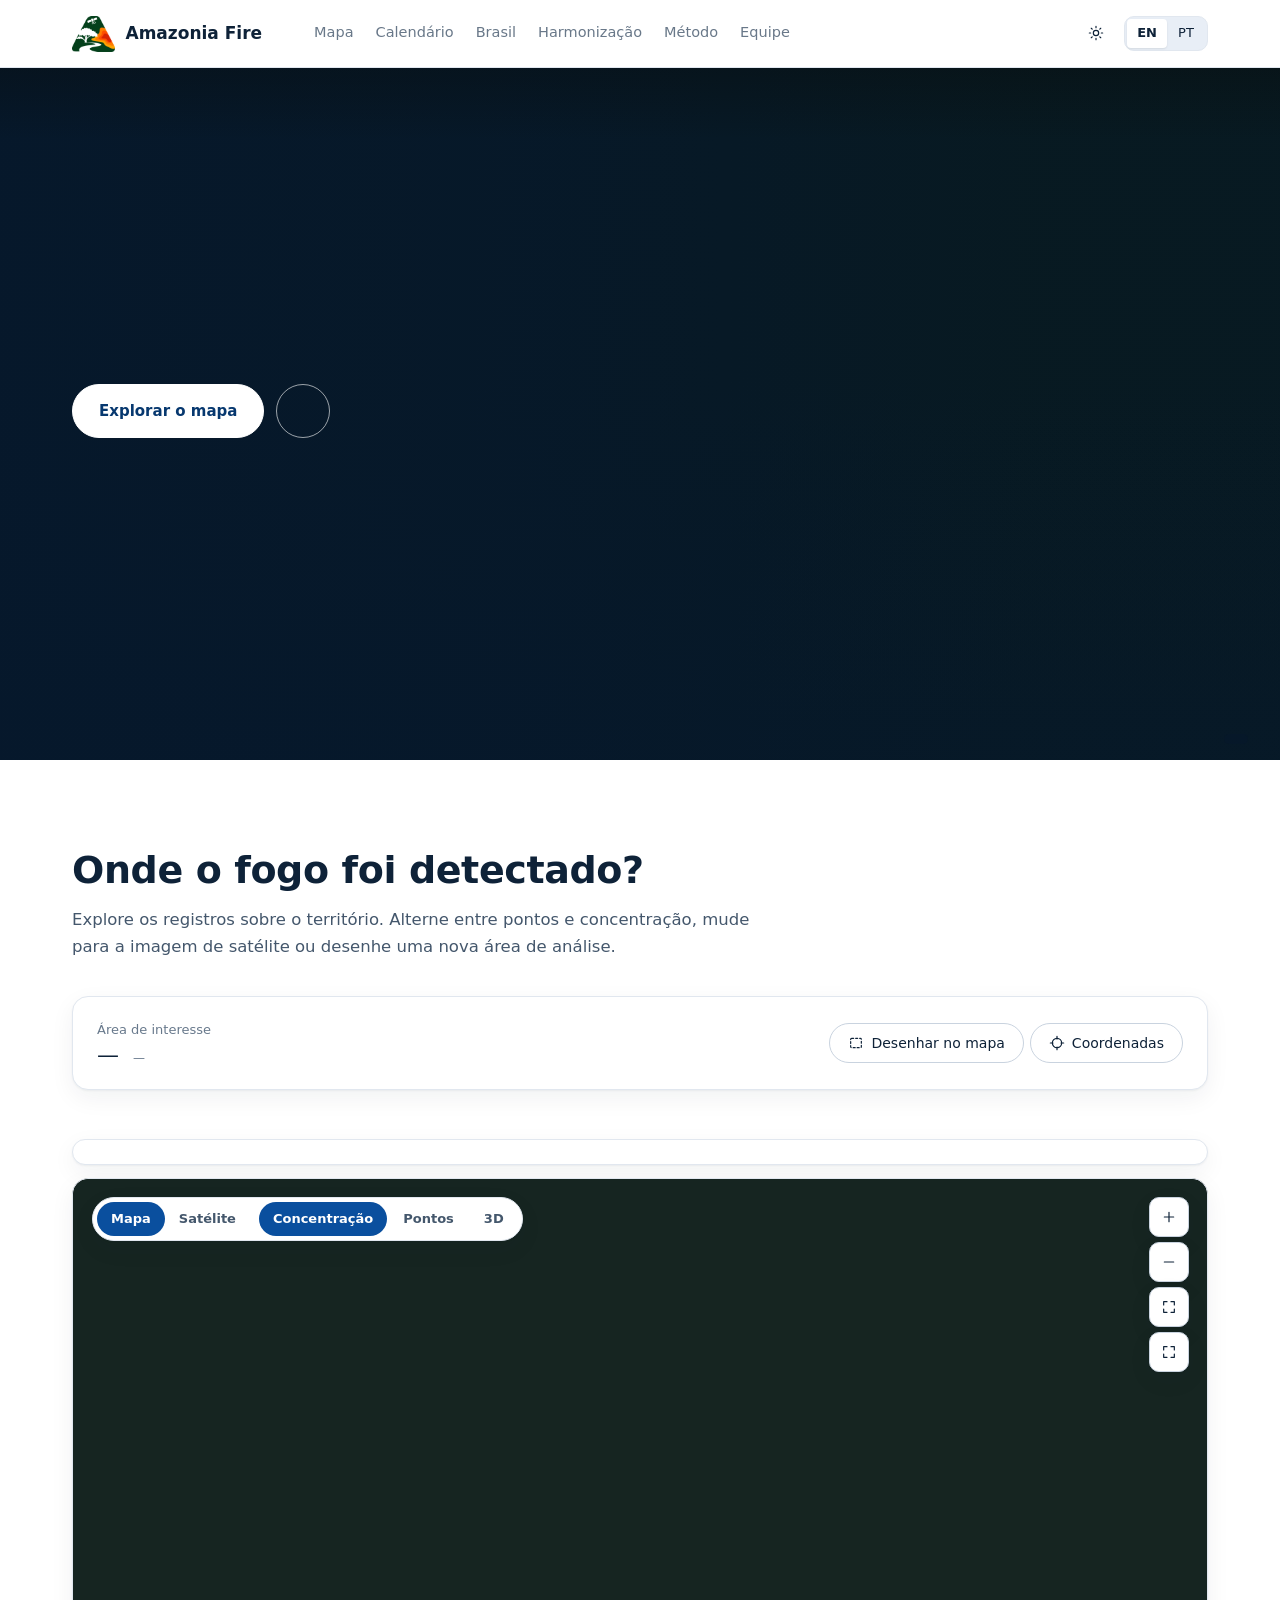
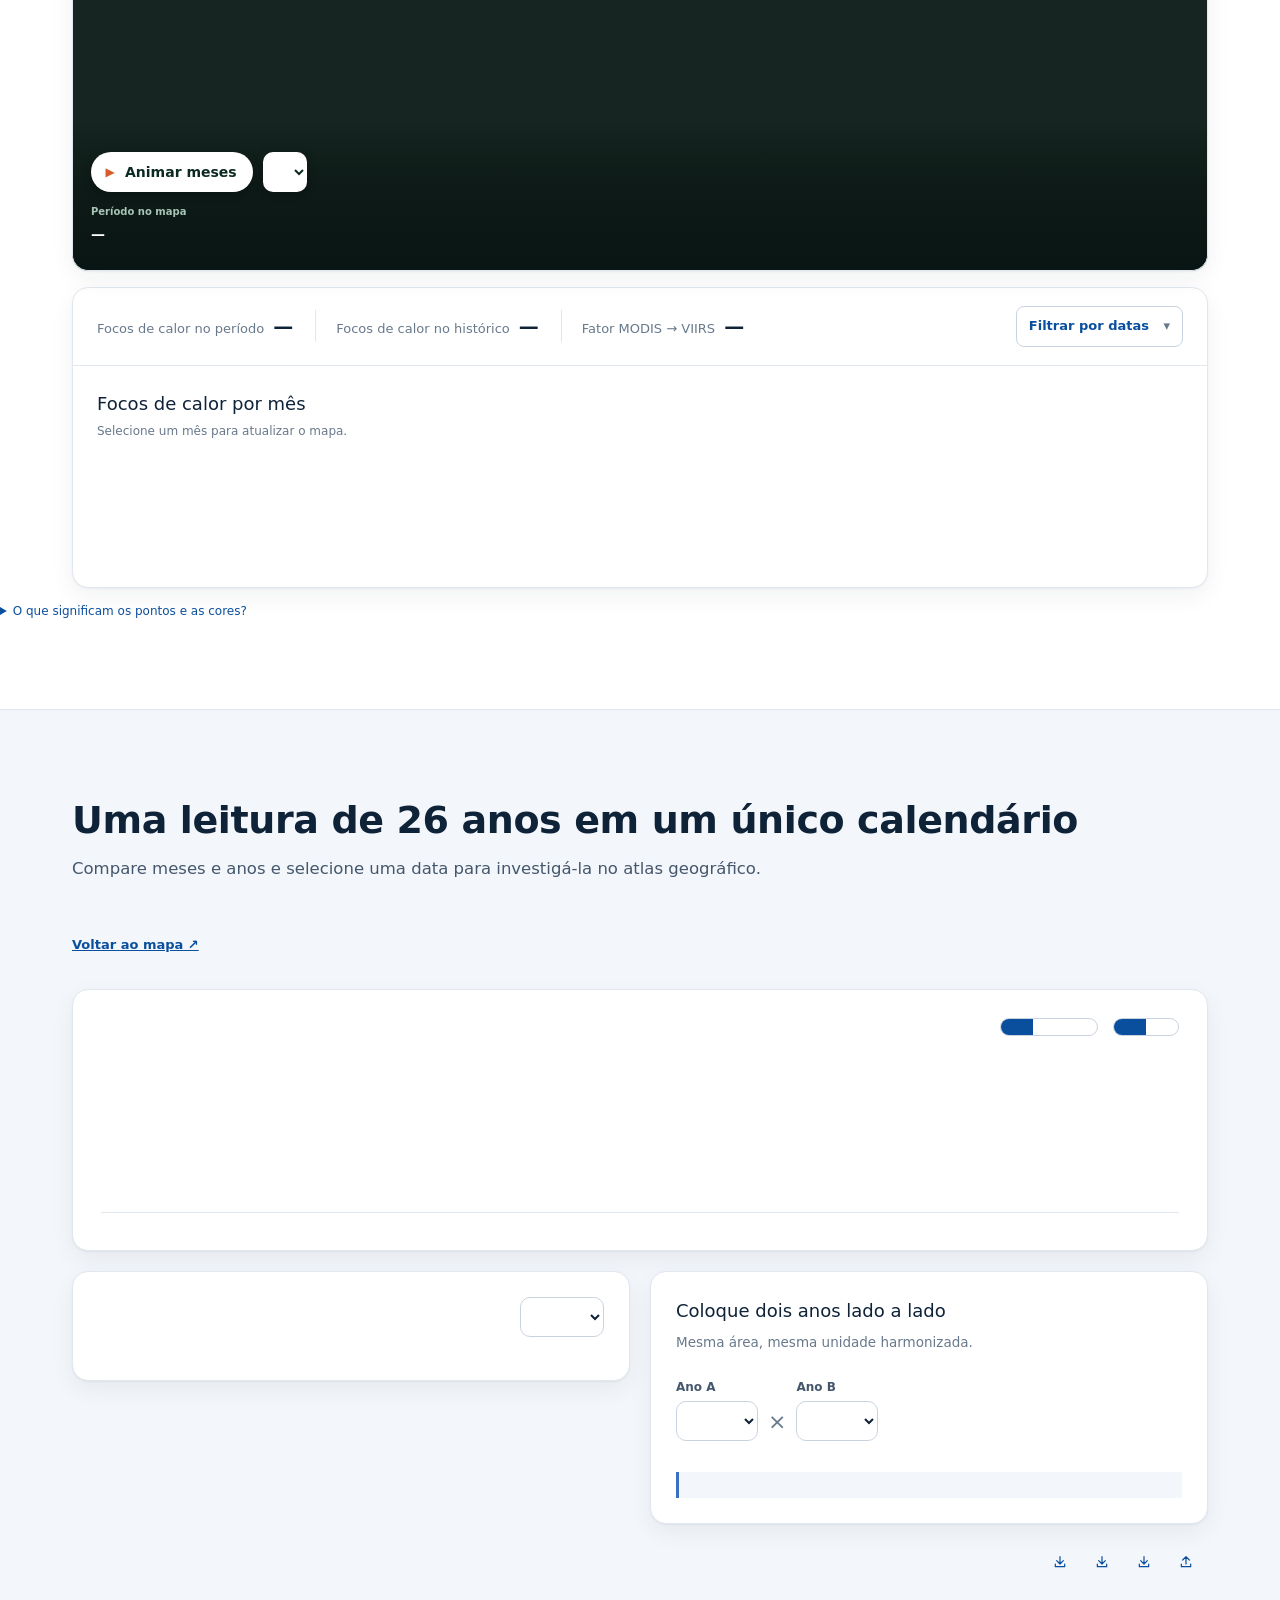
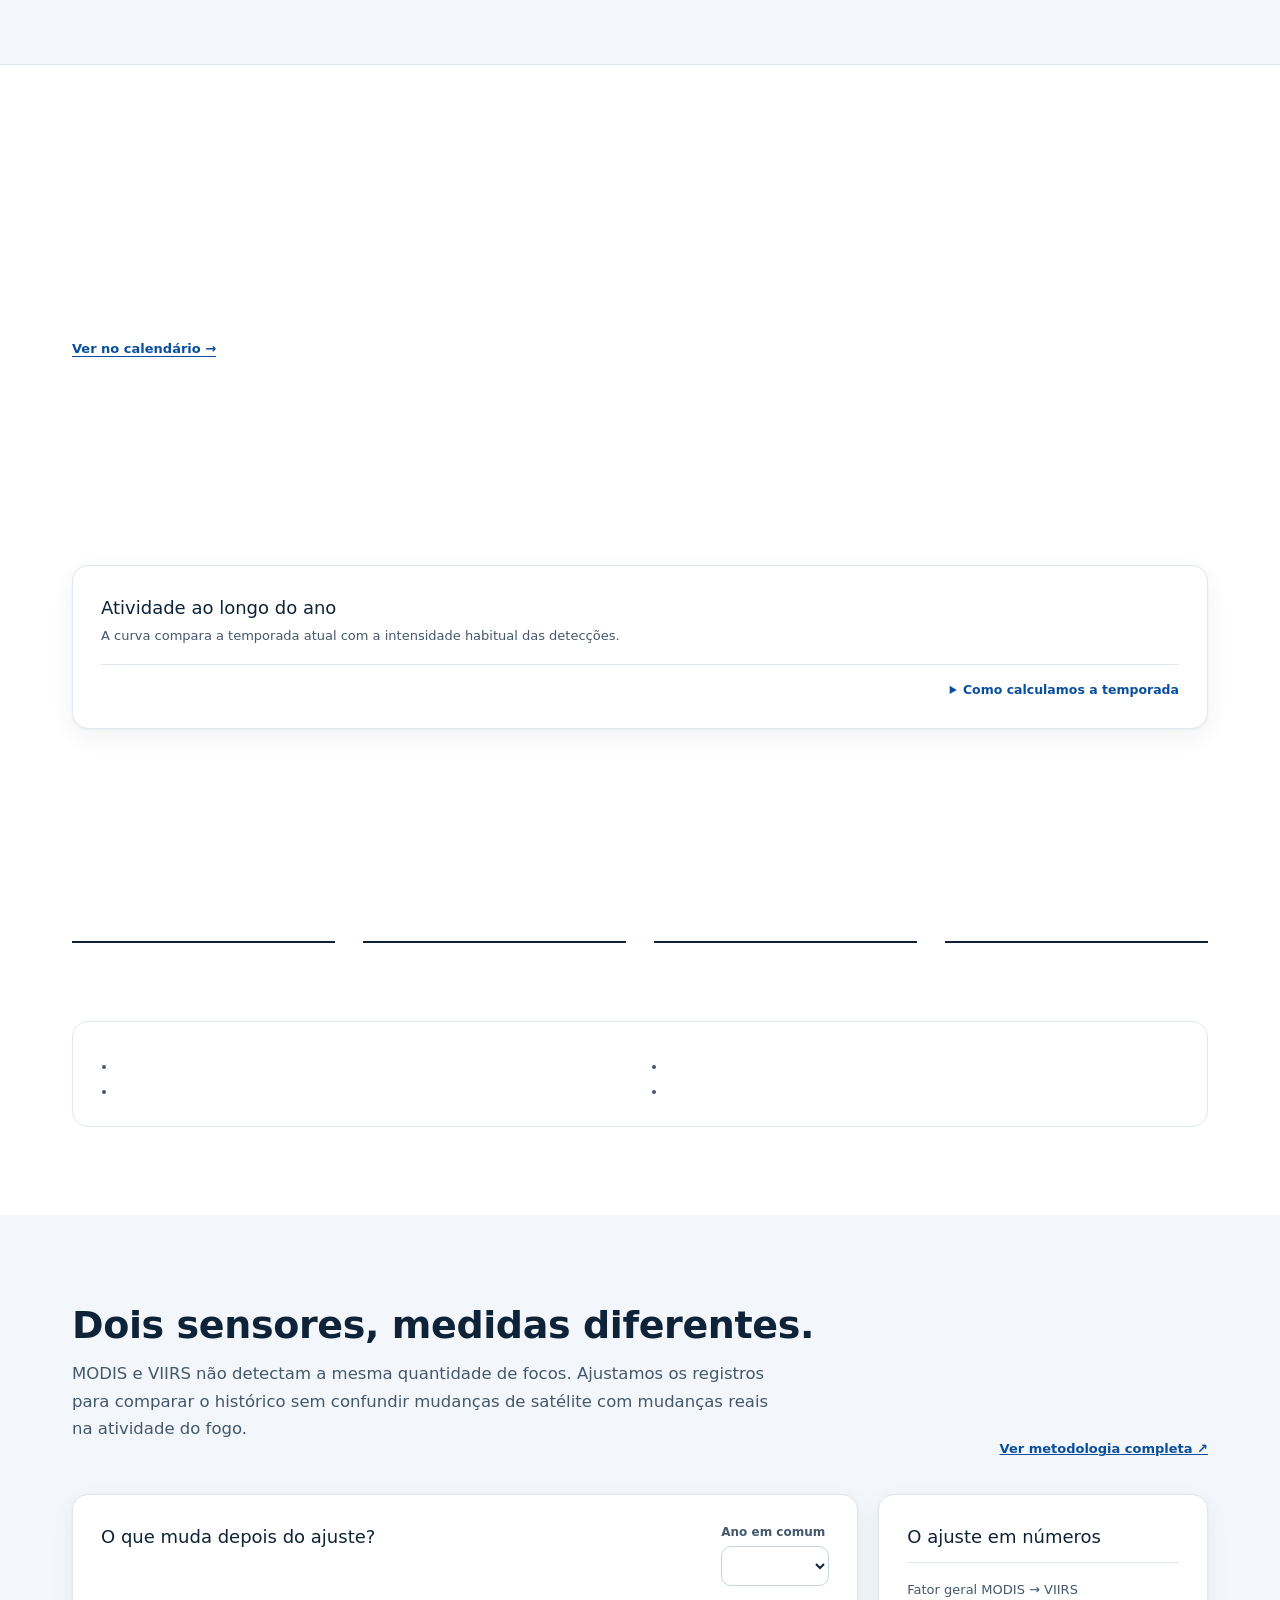
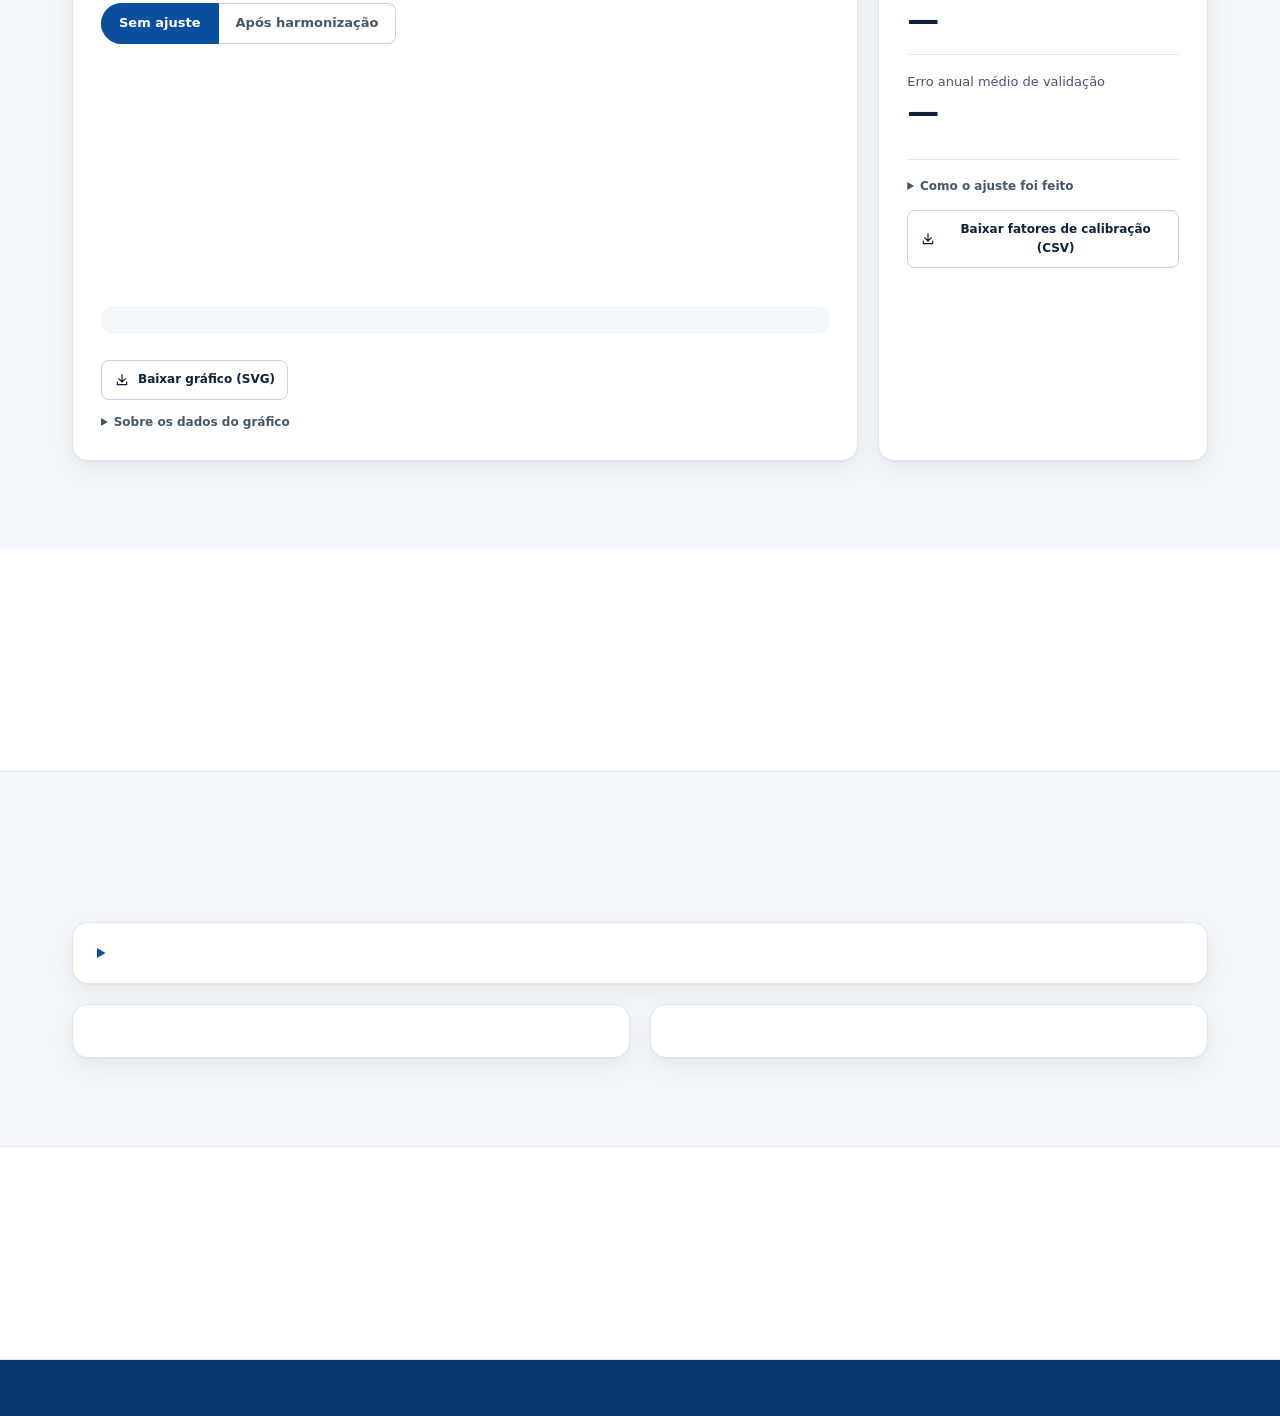
==== commit 5acf5fd3: "Rename project to Amazonia Fire" ====
--- a/app/site.html
+++ b/app/site.html
@@ -1,12 +1,12 @@
 <!DOCTYPE html>
-<html lang="pt-BR">
-<!-- Amazon Fire Calendar · Project web interface -->
+<html lang="en">
+<!-- Amazonia Fire · Project web interface -->
 <head>
 <meta charset="utf-8">
 <link rel="icon" href="[data-uri]">
 <meta name="viewport" content="width=device-width, initial-scale=1">
-<meta name="description" content="Amazon Fire Calendar — explore focos de calor, harmonização MODIS/VIIRS e padrões históricos de fogo na Amazônia Central. Dados NASA FIRMS.">
-<title>Amazon Fire Calendar</title>
+<meta name="description" content="Amazonia Fire — explore focos de calor, harmonização MODIS/VIIRS e padrões históricos de fogo na Amazônia Central. Dados NASA FIRMS.">
+<title>Amazonia Fire</title>
 <style>
 :root{
   color-scheme: light;
@@ -1090,7 +1090,7 @@
 <header class="top over" id="topbar">
   <div class="name">
     <img class="logo lc" src="[data-uri]" alt="" width="34" height="28"><img class="logo lw" src="[data-uri]" alt="" width="34" height="28">
-    Amazon Fire Calendar <span id="headerRegion" data-i18n="tagline"></span>
+    Amazonia Fire <span id="headerRegion" data-i18n="tagline"></span>
   </div>
   <nav class="links" aria-label="Sections"><a href="#atlas" data-i18n="nAtlas">Mapa</a><a href="#calendar" data-i18n="nCal">Calendário</a><a href="#brasil" data-i18n="nBrazil">Brasil</a><a href="#lab" data-i18n="nLab">Harmonização</a><a href="#method" data-i18n="nMethod">Método</a><a href="#team" data-i18n="nTeam">Equipe</a></nav>
   <div class="right">
@@ -1310,7 +1310,7 @@
   nCal:"Calendar", nSpace:"From space", nMethod:"Method", nTeam:"Team",
   heroKicker:"NASA Space Apps Challenge 2026 · Harmonization of MODIS and VIIRS Hot Spots",
   heroTitle:"Fire around Manaus, month by month, since 2000.",
-  heroLead:"Amazon Fire Calendar joins 26 years of NASA satellite fire detections into one consistent calendar, so emergency teams can see in seconds when fire comes, which years broke the pattern, and whether this month is normal.",
+  heroLead:"Amazonia Fire joins 26 years of NASA satellite fire detections into one consistent calendar, so emergency teams can see in seconds when fire comes, which years broke the pattern, and whether this month is normal.",
   ctaCal:"Open the calendar", ctaSpace:"See it from space",
   heroNow:(when,x,st)=>`<span>${when}</span><b>${x}</b><span>${st}</span>`,
   st1:(n,y)=>`the day with the most fire around Manaus in the VIIRS record: ${n} burning cells of 1 km`, st2:(y)=>`most intense fire season since 2001 (August to October ${y})`, st3:(a)=>`NASA satellite fire detections, November 2000 to ${a}`,
@@ -1323,11 +1323,11 @@
   methodT:"How two decades of satellites become one record", methodD:"Satellites have seen fire here since 2000, but each sensor counts fire differently, and sensors keep changing. In the supplied data, Suomi NPP observations end in early November 2026, and NOAA-20 is used to continue the series.",
   steps:[["Filter","Confident vegetation fires only. Fixed industrial heat sources are removed, even in recent files that have no type field."],["Count the same way","Every detection goes to a common grid of about 1 km, and each cell counts once per day for each sensor."],["Calibrate the hand-offs","Terra to Terra + Aqua (2002), MODIS to VIIRS (2012) and NOAA-20 to Suomi NPP (2026), month by month on the years they overlap."],["Harmonize","One monthly series since 2000 in Suomi NPP units, compared with a 2003–2025 typical year."],["Test","Hide one year, recalibrate, predict it from the other sensor. The Harmonization quality tab shows the errors."]],
   limits:`<h2>Limitations</h2><ul><li>Active fire detections mark fire burning when a satellite passes. They are not burned area and do not measure smoke.</li><li>Clouds and thick smoke can hide fires.</li><li>Before August 2002 only the Terra satellite observed, in the morning. Those months are corrected but flagged as lower confidence.</li><li>In extreme drought years fires are larger and harmonized MODIS years can be slightly overestimated.</li></ul>`,
-  data:`<h2>Data</h2><ul><li><a href="https://firms.modaps.eosdis.nasa.gov/" target="_blank" rel="noopener">NASA FIRMS</a> active fire detections: MODIS Collection 6.1 (Terra and Aqua, 1 km), VIIRS 375 m from Suomi NPP and NOAA-20, archive and near real-time.</li><li>Satellite images: <a href="https://worldview.earthdata.nasa.gov/" target="_blank" rel="noopener">NASA Worldview</a> and GIBS.</li><li>Base maps: Esri, HERE, Garmin, © <a href="https://www.openstreetmap.org/copyright" target="_blank" rel="noopener">OpenStreetMap contributors</a>; satellite base map: Esri, Maxar, Earthstar Geographics.</li><li>Code and data: team repository to be published.</li></ul>`,
-  teamT:"Team Amazon Fire Calendar", teamD:"Built in Manaus, Amazonas, Brazil, for the NASA Space Apps Challenge 2026.",
+  data:`<h2>Data</h2><ul><li><a href="https://firms.modaps.eosdis.nasa.gov/" target="_blank" rel="noopener">NASA FIRMS</a> active fire detections: MODIS Collection 6.1 (Terra and Aqua, 1 km), VIIRS 375 m from Suomi NPP and NOAA-20, archive and near real-time.</li><li>Satellite images: <a href="https://worldview.earthdata.nasa.gov/" target="_blank" rel="noopener">NASA Worldview</a> and GIBS.</li><li>Base maps: Esri, HERE, Garmin, © <a href="https://www.openstreetmap.org/copyright" target="_blank" rel="noopener">OpenStreetMap contributors</a>; satellite base map: Esri, Maxar, Earthstar Geographics.</li><li>Code and data: <a href="https://github.com/Clei21/amazonia-fire" target="_blank" rel="noopener">github.com/Clei21/amazonia-fire</a>. Live app: <a href="https://clei21.github.io/amazonia-fire/" target="_blank" rel="noopener">clei21.github.io/amazonia-fire</a>.</li></ul>`,
+  teamT:"Team Amazonia Fire", teamD:"Built in Manaus, Amazonas, Brazil, for the NASA Space Apps Challenge 2026.",
   ai:`<h2>Use of AI</h2><p class="muted">This project was built with the help of an AI assistant (Claude, by Anthropic), which helped write the application code, the Python scripts and drafts of the texts. The team chose the problem, defined the method and its requirements, reviewed the code and tested the results. This project uses NASA open data but is not an official NASA product.</p>`,
-  footL:"Amazon Fire Calendar · NASA Space Apps Challenge 2026 · Harmonization of MODIS and VIIRS Hot Spots", footR:"Uses NASA open data. Not an official NASA product.",
-  tagline:"Manaus region, Central Amazon", themeDark:"Switch to dark theme", themeLight:"Switch to light theme", teamNote:"Team Amazon Fire Calendar: Leonor Joana Ramos Oliveira, Cleidiana Manoel Alves, Cristiana do Nascimento Pedrosa and Josué Rique Oliveira Roberto.",
+  footL:"Amazonia Fire · NASA Space Apps Challenge 2026 · Harmonization of MODIS and VIIRS Hot Spots", footR:"Uses NASA open data. Not an official NASA product.",
+  tagline:"Manaus region, Central Amazon", themeDark:"Switch to dark theme", themeLight:"Switch to light theme", teamNote:"Team Amazonia Fire: Leonor Joana Ramos Oliveira, Cleidiana Manoel Alves, Cristiana do Nascimento Pedrosa and Josué Rique Oliveira Roberto.",
   fArea:"Area", fDraw:"Draw", fCoords:"Coordinates", fPeriod:"Years shown", fColor:"Calendar color",
   fCount:"Fire detections per month", fAnom:"Compared with a typical year", fYear:"Year in the season chart",
   rangeStart:"From", rangeEnd:"To", applyRange:"Apply dates", clearRange:"Clear", rangeHelp:"The range filters the map, exported detections and daily series. The calendar and historical median retain the full history.",
@@ -1403,7 +1403,7 @@
   methodD:"MODIS and VIIRS detect active fire hotspots differently. To compare years without introducing artificial jumps, we adjust the records to a common scale and check the estimates against held-out years.",
   steps:[["Clean","Keep confident vegetation fires. Remove fixed industrial heat sources."],["Put every sensor on one scale","Count fire on a common 1 km grid, once per day. Calibrate MODIS and NOAA-20 to Suomi NPP month by month, on the years they overlap."],["Test it","Hide one year, recalibrate, and predict it from the other sensor. The validation details show the errors."]],
   teamD:"Built in Manaus, Amazonas, Brazil.",
-  footL:"Amazon Fire Calendar · NASA Space Apps Challenge 2026 · Harmonization of MODIS and VIIRS Hot Spots",
+  footL:"Amazonia Fire · NASA Space Apps Challenge 2026 · Harmonization of MODIS and VIIRS Hot Spots",
   seasTitle:"Burning season, month by month",
   heroTitle:"Fire activity around Manaus",
   heroLead:"NASA satellites have recorded active fire hotspots in this region since 2000. We bring MODIS and VIIRS data together in a calendar to compare years, identify peak months and explore where fire was detected. Manaus is the starting point; load FIRMS files to explore other regions.",
@@ -1429,7 +1429,7 @@
   nCal:"Calendário", nSpace:"Vista do espaço", nMethod:"Método", nTeam:"Equipe",
   heroKicker:"NASA Space Apps Challenge 2026 · Calendário de Atividade de Queima",
   heroTitle:"O fogo em volta de Manaus, mês a mês, desde 2000.",
-  heroLead:"O Amazon Fire Calendar junta 26 anos de focos de calor detectados por satélites da NASA num calendário único, para que equipes de emergência vejam em segundos quando o fogo chega, quais anos fugiram do padrão e se este mês está normal.",
+  heroLead:"O Amazonia Fire junta 26 anos de focos de calor detectados por satélites da NASA num calendário único, para que equipes de emergência vejam em segundos quando o fogo chega, quais anos fugiram do padrão e se este mês está normal.",
   ctaCal:"Abrir o calendário", ctaSpace:"Ver do espaço",
   heroNow:(when,x,st)=>`<span>${when}</span><b>${x}</b><span>${st}</span>`,
   st1:(n,y)=>`o dia com mais fogo em volta de Manaus em todo o registro do VIIRS: ${n} células de 1 km queimando`, st2:(y)=>`temporada mais intensa desde 2001 (agosto a outubro de ${y})`, st3:(a)=>`focos de calor detectados por satélites da NASA, de novembro de 2000 a ${a}`,
@@ -1442,11 +1442,11 @@
   methodT:"Como duas décadas de satélites viram um só registro", methodD:"Os satélites veem o fogo aqui desde 2000, mas cada sensor conta o fogo de um jeito, e os sensores mudam. Nos arquivos utilizados, os registros do Suomi NPP terminam no início de novembro de 2026. A partir daí, usamos o NOAA-20 para dar continuidade à série.",
   steps:[["Filtrar","Só focos confiáveis de vegetação. Fontes de calor industriais fixas são removidas, mesmo nos arquivos recentes sem o campo de tipo."],["Contar do mesmo jeito","Cada foco vai para uma grade comum de cerca de 1 km, e cada célula conta uma vez por dia em cada sensor."],["Calibrar as trocas","Terra para Terra + Aqua (2002), MODIS para VIIRS (2012) e NOAA-20 para Suomi NPP (2026), mês a mês nos anos em comum."],["Harmonizar","Uma série mensal desde 2000 na escala do Suomi NPP, comparada a um ano típico de 2003 a 2025."],["Testar","Escondemos um ano, recalibramos e prevemos esse ano pelo outro sensor. A aba Qualidade da harmonização mostra os erros."]],
   limits:`<h2>Limitações</h2><ul><li>Focos ativos marcam fogo queimando na hora em que o satélite passa. Não são área queimada e não medem fumaça.</li><li>Nuvens e fumaça densa podem esconder incêndios.</li><li>Antes de agosto de 2002 só o satélite Terra observava, de manhã. Esses meses são corrigidos, mas aparecem como de confiança menor.</li><li>Em anos de seca extrema os incêndios são maiores e os anos de MODIS harmonizado podem ficar um pouco superestimados.</li></ul>`,
-  data:`<h2>Dados</h2><ul><li>Focos ativos do <a href="https://firms.modaps.eosdis.nasa.gov/" target="_blank" rel="noopener">NASA FIRMS</a>: MODIS Collection 6.1 (Terra e Aqua, 1 km), VIIRS 375 m dos satélites Suomi NPP e NOAA-20, histórico e quase tempo real.</li><li>Imagens de satélite: <a href="https://worldview.earthdata.nasa.gov/" target="_blank" rel="noopener">NASA Worldview</a> e GIBS.</li><li>Mapas-base: Esri, HERE, Garmin, © <a href="https://www.openstreetmap.org/copyright" target="_blank" rel="noopener">colaboradores do OpenStreetMap</a>; mapa-base de satélite: Esri, Maxar, Earthstar Geographics.</li><li>Código e dados: repositório a publicar pela equipe.</li></ul>`,
-  teamT:"Equipe Amazon Fire Calendar", teamD:"Feito em Manaus, Amazonas, Brasil, para o NASA Space Apps Challenge 2026.",
+  data:`<h2>Dados</h2><ul><li>Focos ativos do <a href="https://firms.modaps.eosdis.nasa.gov/" target="_blank" rel="noopener">NASA FIRMS</a>: MODIS Collection 6.1 (Terra e Aqua, 1 km), VIIRS 375 m dos satélites Suomi NPP e NOAA-20, histórico e quase tempo real.</li><li>Imagens de satélite: <a href="https://worldview.earthdata.nasa.gov/" target="_blank" rel="noopener">NASA Worldview</a> e GIBS.</li><li>Mapas-base: Esri, HERE, Garmin, © <a href="https://www.openstreetmap.org/copyright" target="_blank" rel="noopener">colaboradores do OpenStreetMap</a>; mapa-base de satélite: Esri, Maxar, Earthstar Geographics.</li><li>Código e dados: <a href="https://github.com/Clei21/amazonia-fire" target="_blank" rel="noopener">github.com/Clei21/amazonia-fire</a>. Site: <a href="https://clei21.github.io/amazonia-fire/" target="_blank" rel="noopener">clei21.github.io/amazonia-fire</a>.</li></ul>`,
+  teamT:"Equipe Amazonia Fire", teamD:"Feito em Manaus, Amazonas, Brasil, para o NASA Space Apps Challenge 2026.",
   ai:`<h2>Uso de IA</h2><p class="muted">Este projeto foi feito com a ajuda de um assistente de IA (Claude, da Anthropic), que ajudou a escrever o código da aplicação, os scripts em Python e rascunhos dos textos. A equipe escolheu o problema, definiu o método e os requisitos, revisou o código e testou os resultados. Este projeto usa dados abertos da NASA e não é endossado pela NASA.</p>`,
-  footL:"Amazon Fire Calendar · NASA Space Apps Challenge 2026 · Harmonization of MODIS and VIIRS Hot Spots", footR:"Usa dados abertos da NASA. Não é um produto oficial da NASA.",
-  tagline:"Região de Manaus, Amazônia Central", themeDark:"Mudar para o tema escuro", themeLight:"Mudar para o tema claro", teamNote:"Equipe Amazon Fire Calendar: Leonor Joana Ramos Oliveira, Cleidiana Manoel Alves, Cristiana do Nascimento Pedrosa e Josué Rique Oliveira Roberto.",
+  footL:"Amazonia Fire · NASA Space Apps Challenge 2026 · Harmonization of MODIS and VIIRS Hot Spots", footR:"Usa dados abertos da NASA. Não é um produto oficial da NASA.",
+  tagline:"Região de Manaus, Amazônia Central", themeDark:"Mudar para o tema escuro", themeLight:"Mudar para o tema claro", teamNote:"Equipe Amazonia Fire: Leonor Joana Ramos Oliveira, Cleidiana Manoel Alves, Cristiana do Nascimento Pedrosa e Josué Rique Oliveira Roberto.",
   fArea:"Área", fDraw:"Desenhar", fCoords:"Coordenadas", fPeriod:"Anos exibidos", fColor:"Cor do calendário",
   fCount:"Focos de calor por mês", fAnom:"Comparado a um ano típico", fYear:"Ano no gráfico da estação",
   rangeStart:"De", rangeEnd:"Até", applyRange:"Aplicar período", clearRange:"Limpar", rangeHelp:"O intervalo filtra o mapa, os focos exportados e a série diária. O calendário e a mediana mostram o histórico completo.",
@@ -1522,7 +1522,7 @@
   methodD:"Os sensores MODIS e VIIRS detectam focos de calor de maneiras diferentes. Para comparar os anos sem criar saltos artificiais, ajustamos os registros para uma escala comum e verificamos os resultados com anos que ficaram de fora da calibração.",
   steps:[["Limpar","Ficam só focos confiáveis de vegetação. Fontes de calor industriais fixas saem."],["Colocar todos os sensores na mesma escala","Contamos o fogo numa grade comum de 1 km, uma vez por dia. Calibramos o MODIS e o NOAA-20 para o Suomi NPP mês a mês, nos anos em que eles se sobrepõem."],["Testar","Escondemos um ano, recalibramos e prevemos esse ano pelo outro sensor. Os detalhes da validação mostram os erros."]],
   teamD:"Feito em Manaus, Amazonas, Brasil.",
-  footL:"Amazon Fire Calendar · NASA Space Apps Challenge 2026 · Harmonization of MODIS and VIIRS Hot Spots",
+  footL:"Amazonia Fire · NASA Space Apps Challenge 2026 · Harmonization of MODIS and VIIRS Hot Spots",
   seasTitle:"Temporada de queimadas, mês a mês",
   heroTitle:"Queimadas em volta de Manaus",
   heroLead:"Os satélites da NASA registram focos de calor na região desde 2000. Reunimos dados MODIS e VIIRS em um calendário para comparar os anos, identificar os meses mais intensos e explorar onde o fogo foi detectado. Manaus é nosso ponto de partida; carregue dados FIRMS para analisar outras regiões.",
@@ -1557,7 +1557,7 @@
   banTxt:()=>"", banKey:"",
   methodT:"Como unimos dados de satélites diferentes",methodD:"Aplicamos filtros de qualidade, contamos células com fogo numa grade comum e calculamos fatores de conversão mensais. Depois, verificamos o ajuste prevendo anos que ficaram de fora da calibração. Os gráficos abaixo mostram tanto o resultado como as incertezas.",
   teamD:"Projeto desenvolvido em Manaus, Amazonas. Estudo de caso inicial: Amazônia Central. Metodologia reutilizável em outras regiões com dados FIRMS.",
-  footL:"Amazon Fire Calendar · Harmonization of MODIS and VIIRS Hot Spots · NASA Space Apps Challenge 2026",
+  footL:"Amazonia Fire · Harmonization of MODIS and VIIRS Hot Spots · NASA Space Apps Challenge 2026",
 });
 Object.assign(I18N.en, {
   importTag:"IMPORTED FIRMS DATA",importTitle:"Hotspots in the selected region",importLead:"You are exploring imported FIRMS files. Select an area, compare MODIS and VIIRS observations, and investigate historical hotspot patterns in the calendar.",importRegion:"Imported dataset",importCredit:"Geographic data: user-imported FIRMS files",
@@ -1571,7 +1571,7 @@
   banTxt:()=>"",banKey:"",
   methodT:"Combining observations from different satellites",methodD:"We apply quality filters, count hotspot cells on a common grid, and estimate monthly conversion factors. We then test the calibration by predicting years excluded from model fitting. The plots below show results and limitations.",
   teamD:"Developed in Manaus, Brazil. Initial case study: Central Amazon. The method can be applied to other regions with FIRMS data.",
-  footL:"Amazon Fire Calendar · Harmonization of MODIS and VIIRS Hot Spots · NASA Space Apps Challenge 2026"
+  footL:"Amazonia Fire · Harmonization of MODIS and VIIRS Hot Spots · NASA Space Apps Challenge 2026"
 });
 Object.assign(I18N.pt, {
  nAtlas:"Mapa",ctaAtlas:"Explorar o mapa",ribbonText:"Harmonize os sensores. Explore o território. Compare os anos. Exporte os dados.",ribbonLink:"Abrir o atlas →",
@@ -1585,8 +1585,8 @@
  atlasModeDensity:"Screen-space hotspot concentration (not burned area)",atlasModePoints:"Individual sensor detections",atlasReadMode:(mode,n)=>`${n} detections in selected period. ${mode==="density"?"Colors highlight clusters of observations.":"Points show observations from MODIS and VIIRS."}`,
  atlasPointsLegend:"Individual detections",atlasDensityLegend:"Hotspot concentration",atlasNoData:"No filtered hotspots in this period.",atlasInspect:(date,sensor,frp)=>`Detection: ${sensor}, ${date}; FRP ${frp} MW`,atlasInspectNone:"No nearby detection. Drag the map to explore.",atlasSelectMonth:"Open month on map"
 });
-let LANG = "pt";
-try{ const sv=localStorage.getItem("am-lang"); if(sv==="pt"||sv==="en") LANG=sv; else LANG="pt"; }catch(_){}
+let LANG = "en";
+try{ const sv=localStorage.getItem("am-lang"); if(sv==="pt"||sv==="en") LANG=sv; else LANG="en"; }catch(_){}
 const t = (k,...a)=>{ const v=I18N[LANG][k]; return typeof v==="function" ? v(...a) : (v ?? k); };
 
 /* ============================================================ constantes */
@@ -2151,7 +2151,7 @@
   $("compareB").onchange=e=>{ S.compareB=+e.target.value; renderCompare(); };
   $("btnCalibration").onclick=()=>exportCalibration();
   $("btnChartSvg").onclick=()=>exportLabSvg();
-  $("btnDaily").onclick=()=>saveFile(`amazon_fire_calendar_daily_series_${slug()}_${isoDay(periodDays()[0])}_${isoDay(periodDays()[1])}.csv`,csvDaily().join("\n"));
+  $("btnDaily").onclick=()=>saveFile(`amazonia_fire_daily_series_${slug()}_${isoDay(periodDays()[0])}_${isoDay(periodDays()[1])}.csv`,csvDaily().join("\n"));
 
   $("qDetails").addEventListener("toggle", e=>{ S.tab = e.target.open ? "q" : "cal"; if(e.target.open) renderQuality(); });
   $("msMap").onclick=()=>{ MAP.sat=false; updateMapStyle(); mapDraw(); }; $("msSat").onclick=()=>{ MAP.sat=true; updateMapStyle(); mapDraw(); };
@@ -2184,8 +2184,8 @@
     const dla=r/111.32, dlo=r/(111.32*Math.cos(la*Math.PI/180));
     $("dlgCoords").close(); setArea("custom",[lo-dlo, la-dla, lo+dlo, la+dla]);
   });
-  $("btnCsv").onclick=()=>{ const rows=csvFocos(); if(rows.length<2){ toast(t("noPoints")); return; } const [a,b]=periodDays(); saveFile(`amazon_fire_calendar_detections_${slug()}_${isoDay(a)}_${isoDay(b)}.csv`, rows.join("\n")); };
-  $("btnSerie").onclick=()=>saveFile(`amazon_fire_calendar_monthly_series_${slug()}_${S.from}-${S.to}.csv`, csvSerie().join("\n"));
+  $("btnCsv").onclick=()=>{ const rows=csvFocos(); if(rows.length<2){ toast(t("noPoints")); return; } const [a,b]=periodDays(); saveFile(`amazonia_fire_detections_${slug()}_${isoDay(a)}_${isoDay(b)}.csv`, rows.join("\n")); };
+  $("btnSerie").onclick=()=>saveFile(`amazonia_fire_monthly_series_${slug()}_${S.from}-${S.to}.csv`, csvSerie().join("\n"));
   $("btnLoad").onclick=()=>$("fileIn").click();
   $("fileIn").onchange=async e=>{
     const files=[...e.target.files]; if(!files.length) return;
@@ -2637,7 +2637,7 @@
   node.insertBefore(style,node.firstChild);
   // Retirar o retângulo de captura de mouse e a linha-guia interativa.
   node.querySelectorAll(".hit,.xh").forEach(el=>el.remove());
-  saveFile(`amazon_fire_calendar_modis_viirs_${S.labYear}_${S.labMode||"raw"}_${slug()}.svg`,new XMLSerializer().serializeToString(node));
+  saveFile(`amazonia_fire_modis_viirs_${S.labYear}_${S.labMode||"raw"}_${slug()}.svg`,new XMLSerializer().serializeToString(node));
 }
 function exportCalibration(){
   const R=S.res;if(!R)return;
@@ -2651,7 +2651,7 @@
       R.val.ok?R.val.mape.toFixed(3):"","NASA FIRMS MODIS C6.1 / VIIRS C2"
     ].join(","));
   }
-  saveFile(`amazon_fire_calendar_calibration_${slug()}.csv`,rows.join("\n"));
+  saveFile(`amazonia_fire_calibration_${slug()}.csv`,rows.join("\n"));
 }
 
 
@@ -2829,7 +2829,7 @@
   methodD:"Ficamos só com os focos confiáveis, contamos o fogo numa grade comum de 1 km e calibramos cada satélite contra o Suomi NPP, mês a mês. Depois testamos: escondemos um ano e tentamos prevê-lo com o outro satélite.",
   teamT:"Quem fez",
   teamD:"Somos quatro pessoas de Manaus. Fizemos este projeto para o NASA Space Apps Challenge 2026.",
-  footL:"Amazon Fire Calendar, NASA Space Apps Challenge 2026",
+  footL:"Amazonia Fire, NASA Space Apps Challenge 2026",
   layer3d:"3D", m3Hint:"Arraste para girar. Role para aproximar.",
   m3TopT:"Onde o fogo volta todo ano", m3TopD:(n,a)=>`${n} quadrados de cerca de 4 km queimaram em 15 anos ou mais ${a}.`,
   m3Cnt:(n)=>`${n} focos desde 2000`, m3Near:(km,dir,c)=>`${km} km ao ${dir} de ${c}`, m3In:(c)=>`Em ${c}`,
@@ -2867,7 +2867,7 @@
   methodD:"We keep only confident detections, count fire on a common 1 km grid, and calibrate each satellite against Suomi NPP, month by month. Then we test it: we hide one year and try to predict it from the other satellite.",
   teamT:"Who made this",
   teamD:"We are four people from Manaus. We built this project for the NASA Space Apps Challenge 2026.",
-  footL:"Amazon Fire Calendar, NASA Space Apps Challenge 2026",
+  footL:"Amazonia Fire, NASA Space Apps Challenge 2026",
   layer3d:"3D", m3Hint:"Drag to rotate. Scroll to zoom.",
   m3TopT:"Where fire keeps coming back", m3TopD:(n,a)=>`${n} squares of about 4 km burned in 15 or more years in ${a}.`,
   m3Cnt:(n)=>`${n} detections since 2000`, m3Near:(km,dir,c)=>`${km} km ${dir} of ${c}`, m3In:(c)=>`In ${c}`,
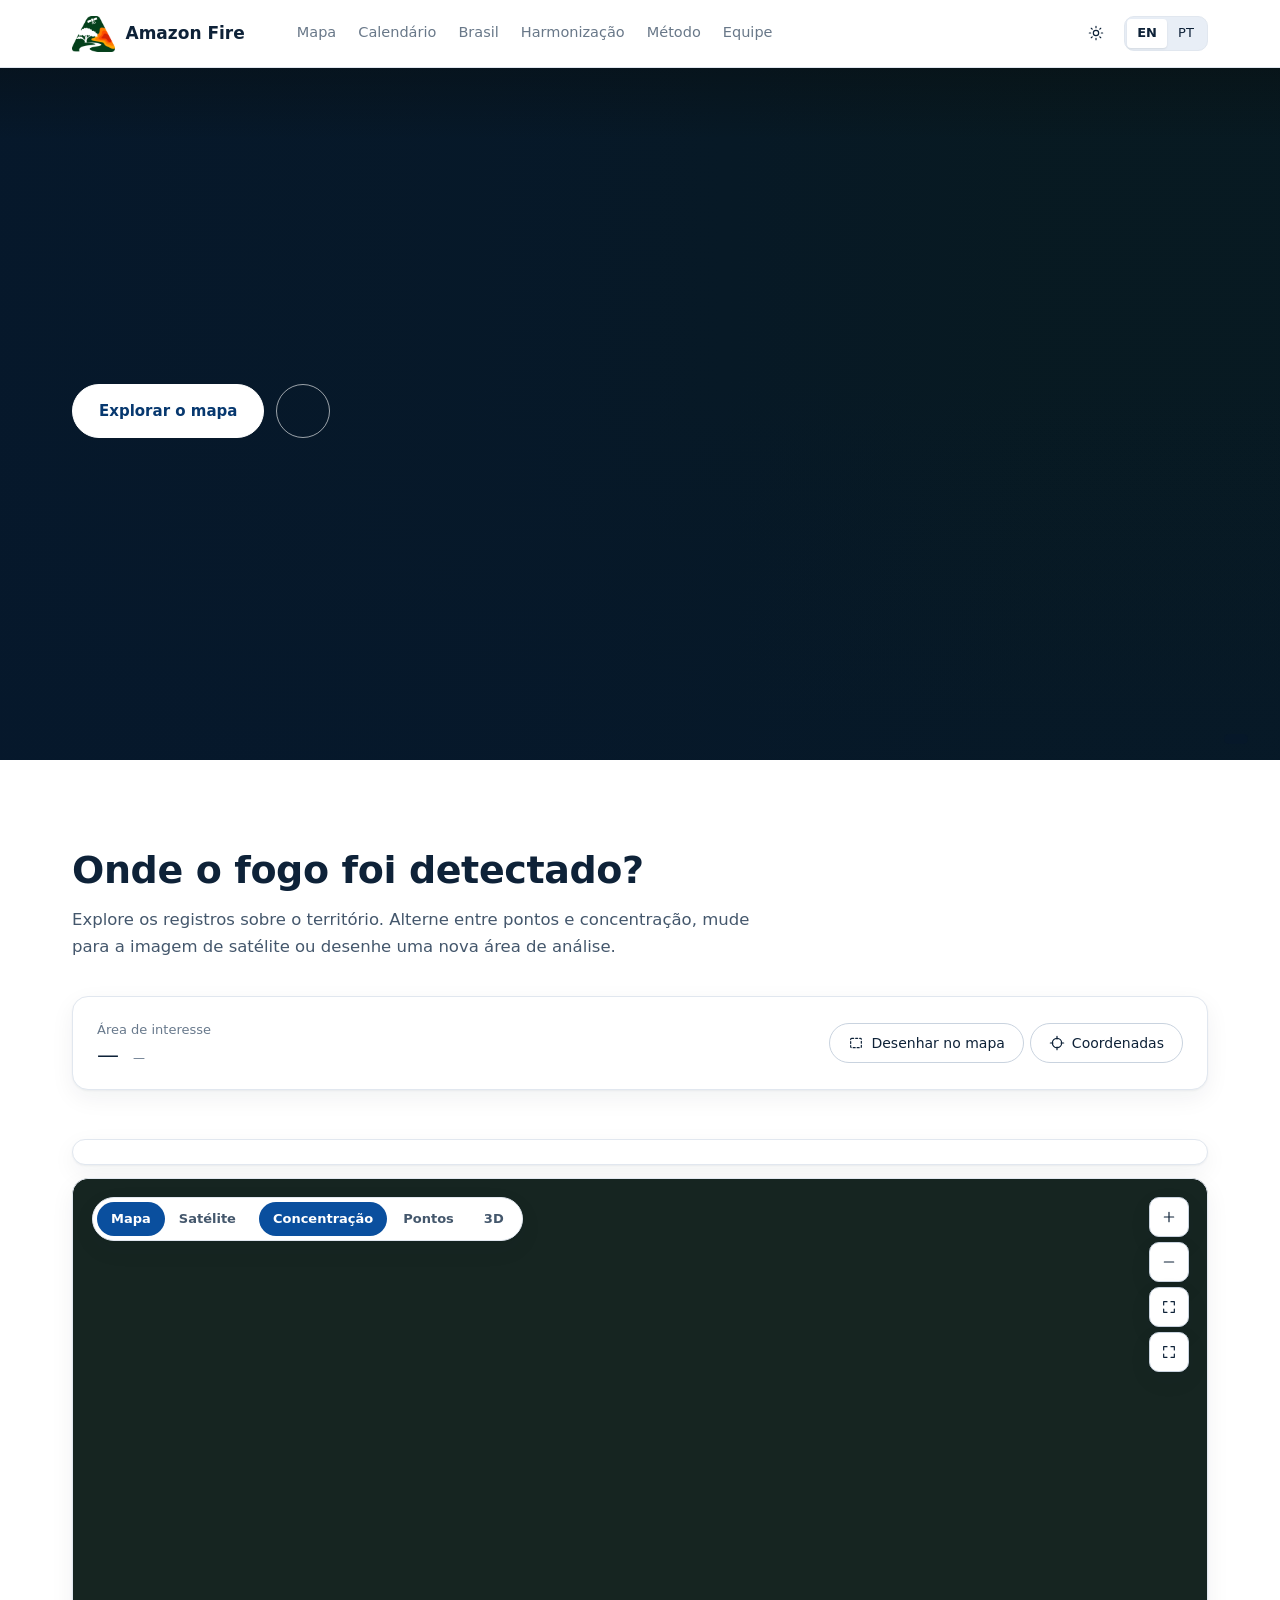
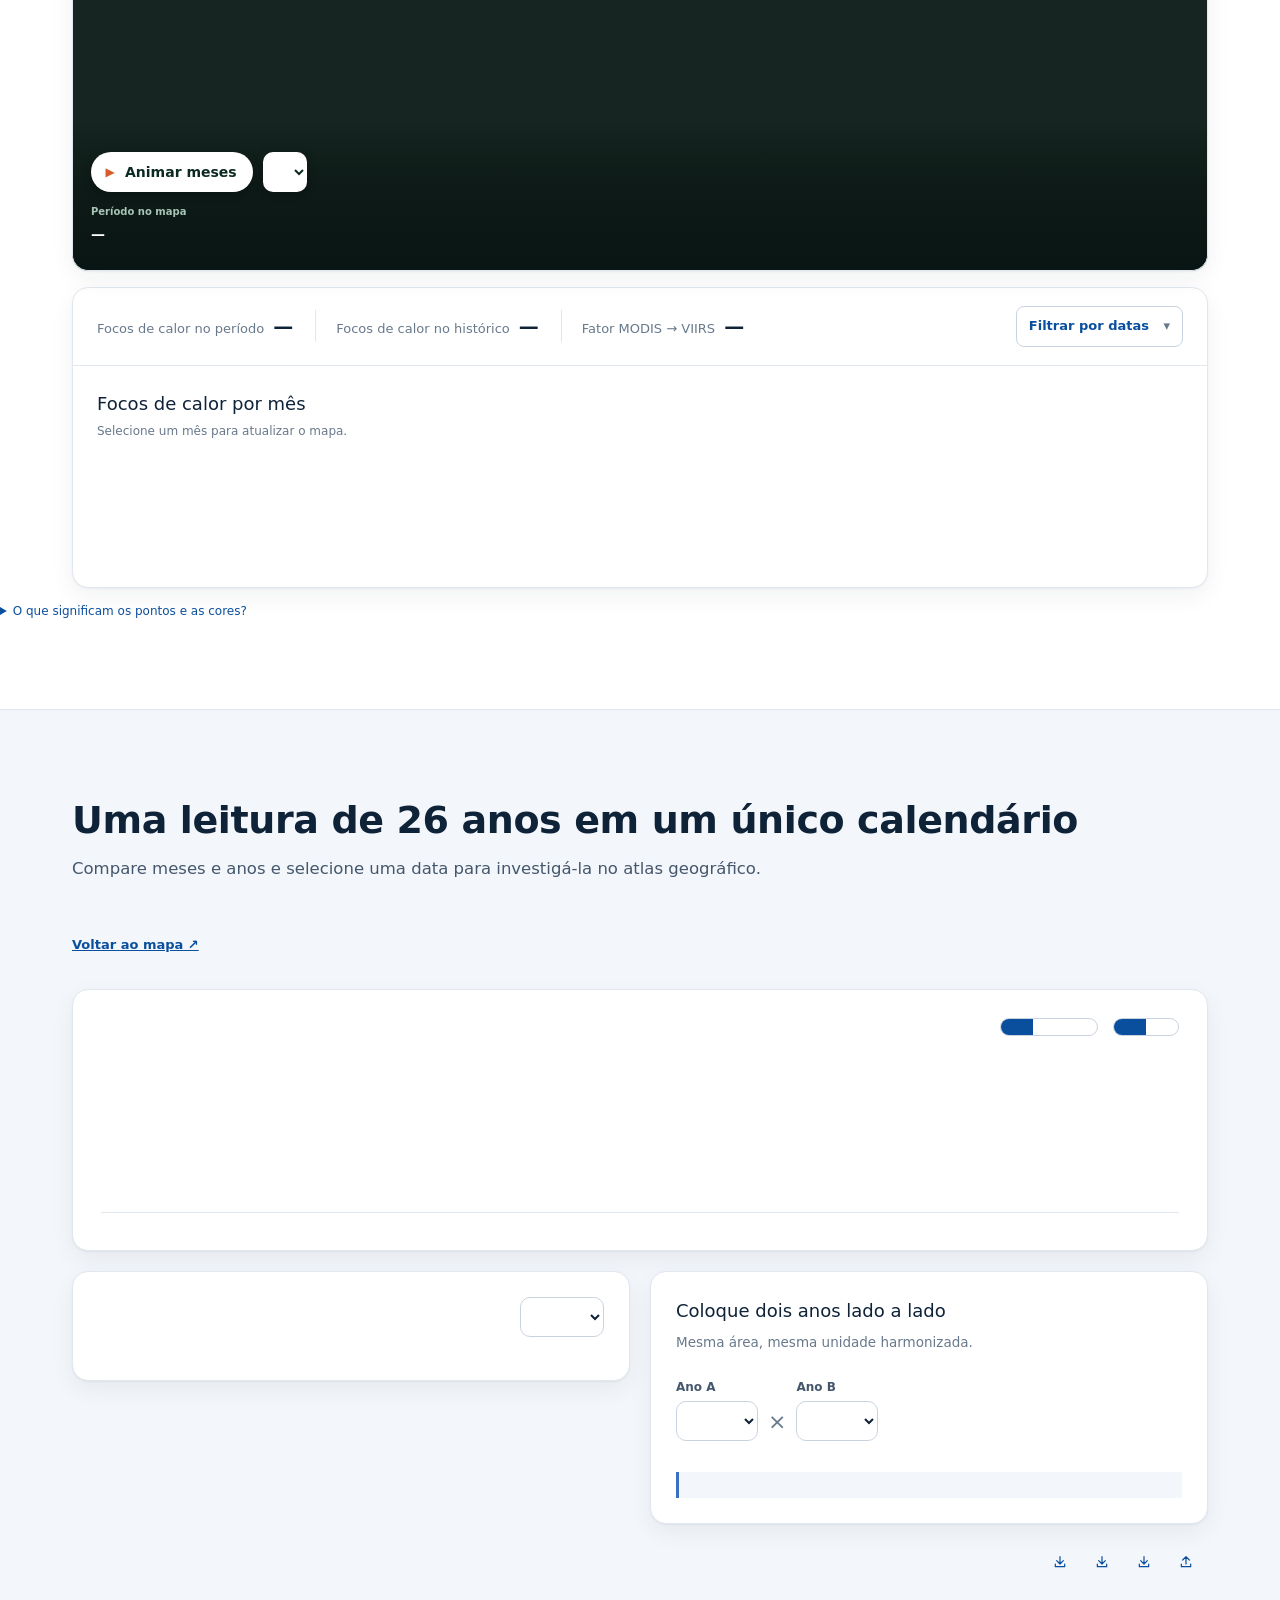
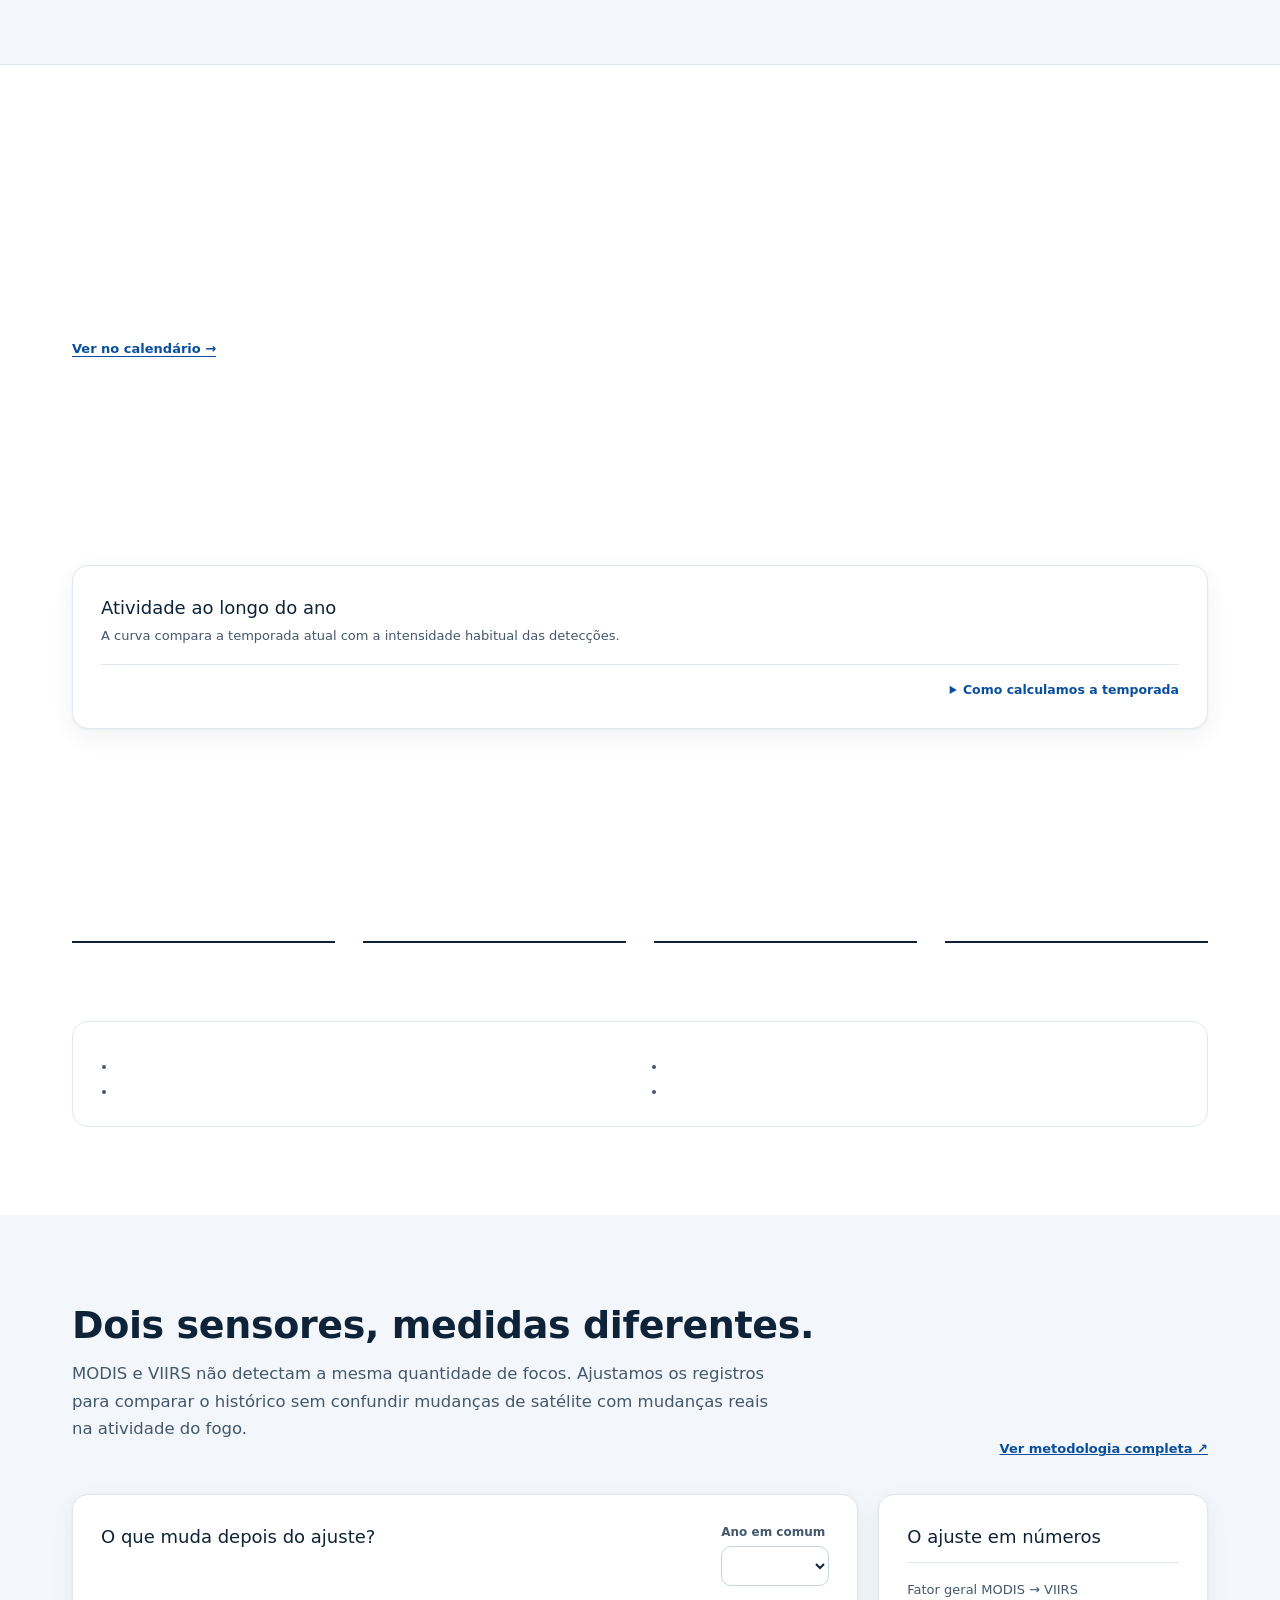
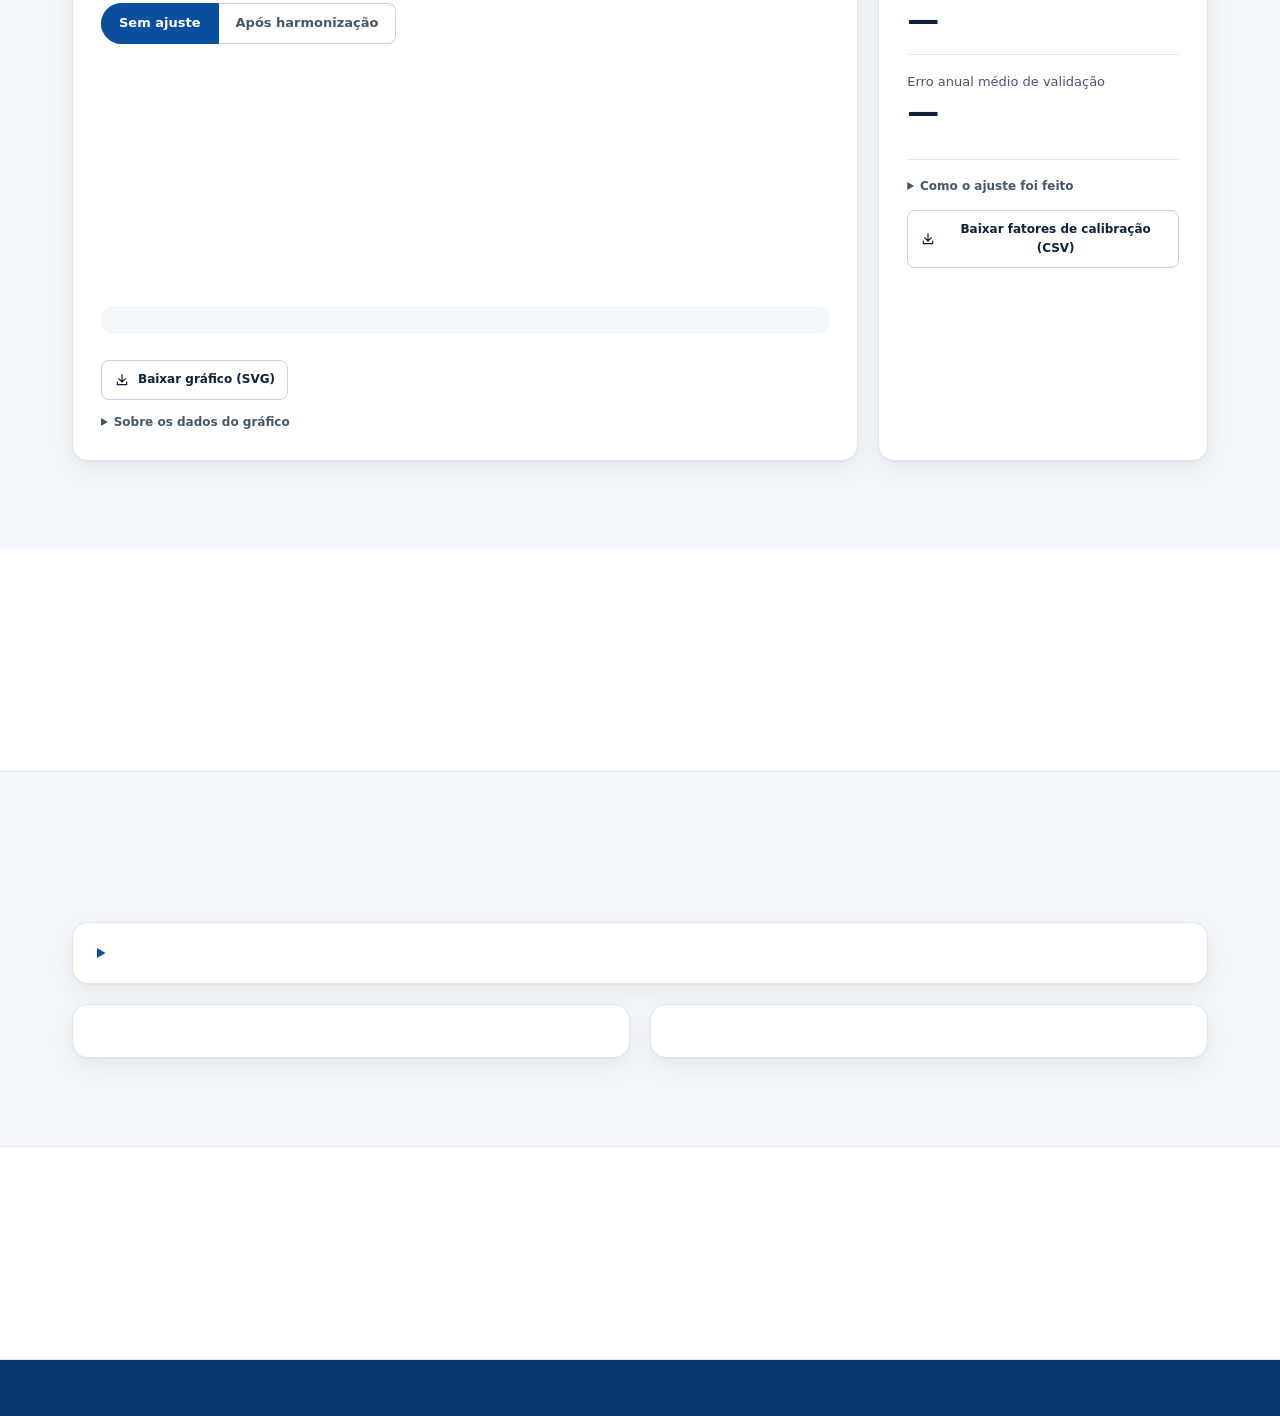
==== commit 175882c4: "Rename project to Amazon Fire" ====
--- a/app/site.html
+++ b/app/site.html
@@ -1,12 +1,12 @@
 <!DOCTYPE html>
 <html lang="en">
-<!-- Amazonia Fire · Project web interface -->
+<!-- Amazon Fire · Project web interface -->
 <head>
 <meta charset="utf-8">
 <link rel="icon" href="[data-uri]">
 <meta name="viewport" content="width=device-width, initial-scale=1">
-<meta name="description" content="Amazonia Fire — explore focos de calor, harmonização MODIS/VIIRS e padrões históricos de fogo na Amazônia Central. Dados NASA FIRMS.">
-<title>Amazonia Fire</title>
+<meta name="description" content="Amazon Fire — explore focos de calor, harmonização MODIS/VIIRS e padrões históricos de fogo na Amazônia Central. Dados NASA FIRMS.">
+<title>Amazon Fire</title>
 <style>
 :root{
   color-scheme: light;
@@ -1090,7 +1090,7 @@
 <header class="top over" id="topbar">
   <div class="name">
     <img class="logo lc" src="[data-uri]" alt="" width="34" height="28"><img class="logo lw" src="[data-uri]" alt="" width="34" height="28">
-    Amazonia Fire <span id="headerRegion" data-i18n="tagline"></span>
+    Amazon Fire <span id="headerRegion" data-i18n="tagline"></span>
   </div>
   <nav class="links" aria-label="Sections"><a href="#atlas" data-i18n="nAtlas">Mapa</a><a href="#calendar" data-i18n="nCal">Calendário</a><a href="#brasil" data-i18n="nBrazil">Brasil</a><a href="#lab" data-i18n="nLab">Harmonização</a><a href="#method" data-i18n="nMethod">Método</a><a href="#team" data-i18n="nTeam">Equipe</a></nav>
   <div class="right">
@@ -1310,7 +1310,7 @@
   nCal:"Calendar", nSpace:"From space", nMethod:"Method", nTeam:"Team",
   heroKicker:"NASA Space Apps Challenge 2026 · Harmonization of MODIS and VIIRS Hot Spots",
   heroTitle:"Fire around Manaus, month by month, since 2000.",
-  heroLead:"Amazonia Fire joins 26 years of NASA satellite fire detections into one consistent calendar, so emergency teams can see in seconds when fire comes, which years broke the pattern, and whether this month is normal.",
+  heroLead:"Amazon Fire joins 26 years of NASA satellite fire detections into one consistent calendar, so emergency teams can see in seconds when fire comes, which years broke the pattern, and whether this month is normal.",
   ctaCal:"Open the calendar", ctaSpace:"See it from space",
   heroNow:(when,x,st)=>`<span>${when}</span><b>${x}</b><span>${st}</span>`,
   st1:(n,y)=>`the day with the most fire around Manaus in the VIIRS record: ${n} burning cells of 1 km`, st2:(y)=>`most intense fire season since 2001 (August to October ${y})`, st3:(a)=>`NASA satellite fire detections, November 2000 to ${a}`,
@@ -1323,11 +1323,11 @@
   methodT:"How two decades of satellites become one record", methodD:"Satellites have seen fire here since 2000, but each sensor counts fire differently, and sensors keep changing. In the supplied data, Suomi NPP observations end in early November 2026, and NOAA-20 is used to continue the series.",
   steps:[["Filter","Confident vegetation fires only. Fixed industrial heat sources are removed, even in recent files that have no type field."],["Count the same way","Every detection goes to a common grid of about 1 km, and each cell counts once per day for each sensor."],["Calibrate the hand-offs","Terra to Terra + Aqua (2002), MODIS to VIIRS (2012) and NOAA-20 to Suomi NPP (2026), month by month on the years they overlap."],["Harmonize","One monthly series since 2000 in Suomi NPP units, compared with a 2003–2025 typical year."],["Test","Hide one year, recalibrate, predict it from the other sensor. The Harmonization quality tab shows the errors."]],
   limits:`<h2>Limitations</h2><ul><li>Active fire detections mark fire burning when a satellite passes. They are not burned area and do not measure smoke.</li><li>Clouds and thick smoke can hide fires.</li><li>Before August 2002 only the Terra satellite observed, in the morning. Those months are corrected but flagged as lower confidence.</li><li>In extreme drought years fires are larger and harmonized MODIS years can be slightly overestimated.</li></ul>`,
-  data:`<h2>Data</h2><ul><li><a href="https://firms.modaps.eosdis.nasa.gov/" target="_blank" rel="noopener">NASA FIRMS</a> active fire detections: MODIS Collection 6.1 (Terra and Aqua, 1 km), VIIRS 375 m from Suomi NPP and NOAA-20, archive and near real-time.</li><li>Satellite images: <a href="https://worldview.earthdata.nasa.gov/" target="_blank" rel="noopener">NASA Worldview</a> and GIBS.</li><li>Base maps: Esri, HERE, Garmin, © <a href="https://www.openstreetmap.org/copyright" target="_blank" rel="noopener">OpenStreetMap contributors</a>; satellite base map: Esri, Maxar, Earthstar Geographics.</li><li>Code and data: <a href="https://github.com/Clei21/amazonia-fire" target="_blank" rel="noopener">github.com/Clei21/amazonia-fire</a>. Live app: <a href="https://clei21.github.io/amazonia-fire/" target="_blank" rel="noopener">clei21.github.io/amazonia-fire</a>.</li></ul>`,
-  teamT:"Team Amazonia Fire", teamD:"Built in Manaus, Amazonas, Brazil, for the NASA Space Apps Challenge 2026.",
+  data:`<h2>Data</h2><ul><li><a href="https://firms.modaps.eosdis.nasa.gov/" target="_blank" rel="noopener">NASA FIRMS</a> active fire detections: MODIS Collection 6.1 (Terra and Aqua, 1 km), VIIRS 375 m from Suomi NPP and NOAA-20, archive and near real-time.</li><li>Satellite images: <a href="https://worldview.earthdata.nasa.gov/" target="_blank" rel="noopener">NASA Worldview</a> and GIBS.</li><li>Base maps: Esri, HERE, Garmin, © <a href="https://www.openstreetmap.org/copyright" target="_blank" rel="noopener">OpenStreetMap contributors</a>; satellite base map: Esri, Maxar, Earthstar Geographics.</li><li>Code and data: <a href="https://github.com/Clei21/amazon-fire" target="_blank" rel="noopener">github.com/Clei21/amazon-fire</a>. Live app: <a href="https://clei21.github.io/amazon-fire/" target="_blank" rel="noopener">clei21.github.io/amazon-fire</a>.</li></ul>`,
+  teamT:"Team Amazon Fire", teamD:"Built in Manaus, Amazonas, Brazil, for the NASA Space Apps Challenge 2026.",
   ai:`<h2>Use of AI</h2><p class="muted">This project was built with the help of an AI assistant (Claude, by Anthropic), which helped write the application code, the Python scripts and drafts of the texts. The team chose the problem, defined the method and its requirements, reviewed the code and tested the results. This project uses NASA open data but is not an official NASA product.</p>`,
-  footL:"Amazonia Fire · NASA Space Apps Challenge 2026 · Harmonization of MODIS and VIIRS Hot Spots", footR:"Uses NASA open data. Not an official NASA product.",
-  tagline:"Manaus region, Central Amazon", themeDark:"Switch to dark theme", themeLight:"Switch to light theme", teamNote:"Team Amazonia Fire: Leonor Joana Ramos Oliveira, Cleidiana Manoel Alves, Cristiana do Nascimento Pedrosa and Josué Rique Oliveira Roberto.",
+  footL:"Amazon Fire · NASA Space Apps Challenge 2026 · Harmonization of MODIS and VIIRS Hot Spots", footR:"Uses NASA open data. Not an official NASA product.",
+  tagline:"Manaus region, Central Amazon", themeDark:"Switch to dark theme", themeLight:"Switch to light theme", teamNote:"Team Amazon Fire: Leonor Joana Ramos Oliveira, Cleidiana Manoel Alves, Cristiana do Nascimento Pedrosa and Josué Rique Oliveira Roberto.",
   fArea:"Area", fDraw:"Draw", fCoords:"Coordinates", fPeriod:"Years shown", fColor:"Calendar color",
   fCount:"Fire detections per month", fAnom:"Compared with a typical year", fYear:"Year in the season chart",
   rangeStart:"From", rangeEnd:"To", applyRange:"Apply dates", clearRange:"Clear", rangeHelp:"The range filters the map, exported detections and daily series. The calendar and historical median retain the full history.",
@@ -1403,7 +1403,7 @@
   methodD:"MODIS and VIIRS detect active fire hotspots differently. To compare years without introducing artificial jumps, we adjust the records to a common scale and check the estimates against held-out years.",
   steps:[["Clean","Keep confident vegetation fires. Remove fixed industrial heat sources."],["Put every sensor on one scale","Count fire on a common 1 km grid, once per day. Calibrate MODIS and NOAA-20 to Suomi NPP month by month, on the years they overlap."],["Test it","Hide one year, recalibrate, and predict it from the other sensor. The validation details show the errors."]],
   teamD:"Built in Manaus, Amazonas, Brazil.",
-  footL:"Amazonia Fire · NASA Space Apps Challenge 2026 · Harmonization of MODIS and VIIRS Hot Spots",
+  footL:"Amazon Fire · NASA Space Apps Challenge 2026 · Harmonization of MODIS and VIIRS Hot Spots",
   seasTitle:"Burning season, month by month",
   heroTitle:"Fire activity around Manaus",
   heroLead:"NASA satellites have recorded active fire hotspots in this region since 2000. We bring MODIS and VIIRS data together in a calendar to compare years, identify peak months and explore where fire was detected. Manaus is the starting point; load FIRMS files to explore other regions.",
@@ -1429,7 +1429,7 @@
   nCal:"Calendário", nSpace:"Vista do espaço", nMethod:"Método", nTeam:"Equipe",
   heroKicker:"NASA Space Apps Challenge 2026 · Calendário de Atividade de Queima",
   heroTitle:"O fogo em volta de Manaus, mês a mês, desde 2000.",
-  heroLead:"O Amazonia Fire junta 26 anos de focos de calor detectados por satélites da NASA num calendário único, para que equipes de emergência vejam em segundos quando o fogo chega, quais anos fugiram do padrão e se este mês está normal.",
+  heroLead:"O Amazon Fire junta 26 anos de focos de calor detectados por satélites da NASA num calendário único, para que equipes de emergência vejam em segundos quando o fogo chega, quais anos fugiram do padrão e se este mês está normal.",
   ctaCal:"Abrir o calendário", ctaSpace:"Ver do espaço",
   heroNow:(when,x,st)=>`<span>${when}</span><b>${x}</b><span>${st}</span>`,
   st1:(n,y)=>`o dia com mais fogo em volta de Manaus em todo o registro do VIIRS: ${n} células de 1 km queimando`, st2:(y)=>`temporada mais intensa desde 2001 (agosto a outubro de ${y})`, st3:(a)=>`focos de calor detectados por satélites da NASA, de novembro de 2000 a ${a}`,
@@ -1442,11 +1442,11 @@
   methodT:"Como duas décadas de satélites viram um só registro", methodD:"Os satélites veem o fogo aqui desde 2000, mas cada sensor conta o fogo de um jeito, e os sensores mudam. Nos arquivos utilizados, os registros do Suomi NPP terminam no início de novembro de 2026. A partir daí, usamos o NOAA-20 para dar continuidade à série.",
   steps:[["Filtrar","Só focos confiáveis de vegetação. Fontes de calor industriais fixas são removidas, mesmo nos arquivos recentes sem o campo de tipo."],["Contar do mesmo jeito","Cada foco vai para uma grade comum de cerca de 1 km, e cada célula conta uma vez por dia em cada sensor."],["Calibrar as trocas","Terra para Terra + Aqua (2002), MODIS para VIIRS (2012) e NOAA-20 para Suomi NPP (2026), mês a mês nos anos em comum."],["Harmonizar","Uma série mensal desde 2000 na escala do Suomi NPP, comparada a um ano típico de 2003 a 2025."],["Testar","Escondemos um ano, recalibramos e prevemos esse ano pelo outro sensor. A aba Qualidade da harmonização mostra os erros."]],
   limits:`<h2>Limitações</h2><ul><li>Focos ativos marcam fogo queimando na hora em que o satélite passa. Não são área queimada e não medem fumaça.</li><li>Nuvens e fumaça densa podem esconder incêndios.</li><li>Antes de agosto de 2002 só o satélite Terra observava, de manhã. Esses meses são corrigidos, mas aparecem como de confiança menor.</li><li>Em anos de seca extrema os incêndios são maiores e os anos de MODIS harmonizado podem ficar um pouco superestimados.</li></ul>`,
-  data:`<h2>Dados</h2><ul><li>Focos ativos do <a href="https://firms.modaps.eosdis.nasa.gov/" target="_blank" rel="noopener">NASA FIRMS</a>: MODIS Collection 6.1 (Terra e Aqua, 1 km), VIIRS 375 m dos satélites Suomi NPP e NOAA-20, histórico e quase tempo real.</li><li>Imagens de satélite: <a href="https://worldview.earthdata.nasa.gov/" target="_blank" rel="noopener">NASA Worldview</a> e GIBS.</li><li>Mapas-base: Esri, HERE, Garmin, © <a href="https://www.openstreetmap.org/copyright" target="_blank" rel="noopener">colaboradores do OpenStreetMap</a>; mapa-base de satélite: Esri, Maxar, Earthstar Geographics.</li><li>Código e dados: <a href="https://github.com/Clei21/amazonia-fire" target="_blank" rel="noopener">github.com/Clei21/amazonia-fire</a>. Site: <a href="https://clei21.github.io/amazonia-fire/" target="_blank" rel="noopener">clei21.github.io/amazonia-fire</a>.</li></ul>`,
-  teamT:"Equipe Amazonia Fire", teamD:"Feito em Manaus, Amazonas, Brasil, para o NASA Space Apps Challenge 2026.",
+  data:`<h2>Dados</h2><ul><li>Focos ativos do <a href="https://firms.modaps.eosdis.nasa.gov/" target="_blank" rel="noopener">NASA FIRMS</a>: MODIS Collection 6.1 (Terra e Aqua, 1 km), VIIRS 375 m dos satélites Suomi NPP e NOAA-20, histórico e quase tempo real.</li><li>Imagens de satélite: <a href="https://worldview.earthdata.nasa.gov/" target="_blank" rel="noopener">NASA Worldview</a> e GIBS.</li><li>Mapas-base: Esri, HERE, Garmin, © <a href="https://www.openstreetmap.org/copyright" target="_blank" rel="noopener">colaboradores do OpenStreetMap</a>; mapa-base de satélite: Esri, Maxar, Earthstar Geographics.</li><li>Código e dados: <a href="https://github.com/Clei21/amazon-fire" target="_blank" rel="noopener">github.com/Clei21/amazon-fire</a>. Site: <a href="https://clei21.github.io/amazon-fire/" target="_blank" rel="noopener">clei21.github.io/amazon-fire</a>.</li></ul>`,
+  teamT:"Equipe Amazon Fire", teamD:"Feito em Manaus, Amazonas, Brasil, para o NASA Space Apps Challenge 2026.",
   ai:`<h2>Uso de IA</h2><p class="muted">Este projeto foi feito com a ajuda de um assistente de IA (Claude, da Anthropic), que ajudou a escrever o código da aplicação, os scripts em Python e rascunhos dos textos. A equipe escolheu o problema, definiu o método e os requisitos, revisou o código e testou os resultados. Este projeto usa dados abertos da NASA e não é endossado pela NASA.</p>`,
-  footL:"Amazonia Fire · NASA Space Apps Challenge 2026 · Harmonization of MODIS and VIIRS Hot Spots", footR:"Usa dados abertos da NASA. Não é um produto oficial da NASA.",
-  tagline:"Região de Manaus, Amazônia Central", themeDark:"Mudar para o tema escuro", themeLight:"Mudar para o tema claro", teamNote:"Equipe Amazonia Fire: Leonor Joana Ramos Oliveira, Cleidiana Manoel Alves, Cristiana do Nascimento Pedrosa e Josué Rique Oliveira Roberto.",
+  footL:"Amazon Fire · NASA Space Apps Challenge 2026 · Harmonization of MODIS and VIIRS Hot Spots", footR:"Usa dados abertos da NASA. Não é um produto oficial da NASA.",
+  tagline:"Região de Manaus, Amazônia Central", themeDark:"Mudar para o tema escuro", themeLight:"Mudar para o tema claro", teamNote:"Equipe Amazon Fire: Leonor Joana Ramos Oliveira, Cleidiana Manoel Alves, Cristiana do Nascimento Pedrosa e Josué Rique Oliveira Roberto.",
   fArea:"Área", fDraw:"Desenhar", fCoords:"Coordenadas", fPeriod:"Anos exibidos", fColor:"Cor do calendário",
   fCount:"Focos de calor por mês", fAnom:"Comparado a um ano típico", fYear:"Ano no gráfico da estação",
   rangeStart:"De", rangeEnd:"Até", applyRange:"Aplicar período", clearRange:"Limpar", rangeHelp:"O intervalo filtra o mapa, os focos exportados e a série diária. O calendário e a mediana mostram o histórico completo.",
@@ -1522,7 +1522,7 @@
   methodD:"Os sensores MODIS e VIIRS detectam focos de calor de maneiras diferentes. Para comparar os anos sem criar saltos artificiais, ajustamos os registros para uma escala comum e verificamos os resultados com anos que ficaram de fora da calibração.",
   steps:[["Limpar","Ficam só focos confiáveis de vegetação. Fontes de calor industriais fixas saem."],["Colocar todos os sensores na mesma escala","Contamos o fogo numa grade comum de 1 km, uma vez por dia. Calibramos o MODIS e o NOAA-20 para o Suomi NPP mês a mês, nos anos em que eles se sobrepõem."],["Testar","Escondemos um ano, recalibramos e prevemos esse ano pelo outro sensor. Os detalhes da validação mostram os erros."]],
   teamD:"Feito em Manaus, Amazonas, Brasil.",
-  footL:"Amazonia Fire · NASA Space Apps Challenge 2026 · Harmonization of MODIS and VIIRS Hot Spots",
+  footL:"Amazon Fire · NASA Space Apps Challenge 2026 · Harmonization of MODIS and VIIRS Hot Spots",
   seasTitle:"Temporada de queimadas, mês a mês",
   heroTitle:"Queimadas em volta de Manaus",
   heroLead:"Os satélites da NASA registram focos de calor na região desde 2000. Reunimos dados MODIS e VIIRS em um calendário para comparar os anos, identificar os meses mais intensos e explorar onde o fogo foi detectado. Manaus é nosso ponto de partida; carregue dados FIRMS para analisar outras regiões.",
@@ -1557,7 +1557,7 @@
   banTxt:()=>"", banKey:"",
   methodT:"Como unimos dados de satélites diferentes",methodD:"Aplicamos filtros de qualidade, contamos células com fogo numa grade comum e calculamos fatores de conversão mensais. Depois, verificamos o ajuste prevendo anos que ficaram de fora da calibração. Os gráficos abaixo mostram tanto o resultado como as incertezas.",
   teamD:"Projeto desenvolvido em Manaus, Amazonas. Estudo de caso inicial: Amazônia Central. Metodologia reutilizável em outras regiões com dados FIRMS.",
-  footL:"Amazonia Fire · Harmonization of MODIS and VIIRS Hot Spots · NASA Space Apps Challenge 2026",
+  footL:"Amazon Fire · Harmonization of MODIS and VIIRS Hot Spots · NASA Space Apps Challenge 2026",
 });
 Object.assign(I18N.en, {
   importTag:"IMPORTED FIRMS DATA",importTitle:"Hotspots in the selected region",importLead:"You are exploring imported FIRMS files. Select an area, compare MODIS and VIIRS observations, and investigate historical hotspot patterns in the calendar.",importRegion:"Imported dataset",importCredit:"Geographic data: user-imported FIRMS files",
@@ -1571,7 +1571,7 @@
   banTxt:()=>"",banKey:"",
   methodT:"Combining observations from different satellites",methodD:"We apply quality filters, count hotspot cells on a common grid, and estimate monthly conversion factors. We then test the calibration by predicting years excluded from model fitting. The plots below show results and limitations.",
   teamD:"Developed in Manaus, Brazil. Initial case study: Central Amazon. The method can be applied to other regions with FIRMS data.",
-  footL:"Amazonia Fire · Harmonization of MODIS and VIIRS Hot Spots · NASA Space Apps Challenge 2026"
+  footL:"Amazon Fire · Harmonization of MODIS and VIIRS Hot Spots · NASA Space Apps Challenge 2026"
 });
 Object.assign(I18N.pt, {
  nAtlas:"Mapa",ctaAtlas:"Explorar o mapa",ribbonText:"Harmonize os sensores. Explore o território. Compare os anos. Exporte os dados.",ribbonLink:"Abrir o atlas →",
@@ -2151,7 +2151,7 @@
   $("compareB").onchange=e=>{ S.compareB=+e.target.value; renderCompare(); };
   $("btnCalibration").onclick=()=>exportCalibration();
   $("btnChartSvg").onclick=()=>exportLabSvg();
-  $("btnDaily").onclick=()=>saveFile(`amazonia_fire_daily_series_${slug()}_${isoDay(periodDays()[0])}_${isoDay(periodDays()[1])}.csv`,csvDaily().join("\n"));
+  $("btnDaily").onclick=()=>saveFile(`amazon_fire_daily_series_${slug()}_${isoDay(periodDays()[0])}_${isoDay(periodDays()[1])}.csv`,csvDaily().join("\n"));
 
   $("qDetails").addEventListener("toggle", e=>{ S.tab = e.target.open ? "q" : "cal"; if(e.target.open) renderQuality(); });
   $("msMap").onclick=()=>{ MAP.sat=false; updateMapStyle(); mapDraw(); }; $("msSat").onclick=()=>{ MAP.sat=true; updateMapStyle(); mapDraw(); };
@@ -2184,8 +2184,8 @@
     const dla=r/111.32, dlo=r/(111.32*Math.cos(la*Math.PI/180));
     $("dlgCoords").close(); setArea("custom",[lo-dlo, la-dla, lo+dlo, la+dla]);
   });
-  $("btnCsv").onclick=()=>{ const rows=csvFocos(); if(rows.length<2){ toast(t("noPoints")); return; } const [a,b]=periodDays(); saveFile(`amazonia_fire_detections_${slug()}_${isoDay(a)}_${isoDay(b)}.csv`, rows.join("\n")); };
-  $("btnSerie").onclick=()=>saveFile(`amazonia_fire_monthly_series_${slug()}_${S.from}-${S.to}.csv`, csvSerie().join("\n"));
+  $("btnCsv").onclick=()=>{ const rows=csvFocos(); if(rows.length<2){ toast(t("noPoints")); return; } const [a,b]=periodDays(); saveFile(`amazon_fire_detections_${slug()}_${isoDay(a)}_${isoDay(b)}.csv`, rows.join("\n")); };
+  $("btnSerie").onclick=()=>saveFile(`amazon_fire_monthly_series_${slug()}_${S.from}-${S.to}.csv`, csvSerie().join("\n"));
   $("btnLoad").onclick=()=>$("fileIn").click();
   $("fileIn").onchange=async e=>{
     const files=[...e.target.files]; if(!files.length) return;
@@ -2637,7 +2637,7 @@
   node.insertBefore(style,node.firstChild);
   // Retirar o retângulo de captura de mouse e a linha-guia interativa.
   node.querySelectorAll(".hit,.xh").forEach(el=>el.remove());
-  saveFile(`amazonia_fire_modis_viirs_${S.labYear}_${S.labMode||"raw"}_${slug()}.svg`,new XMLSerializer().serializeToString(node));
+  saveFile(`amazon_fire_modis_viirs_${S.labYear}_${S.labMode||"raw"}_${slug()}.svg`,new XMLSerializer().serializeToString(node));
 }
 function exportCalibration(){
   const R=S.res;if(!R)return;
@@ -2651,7 +2651,7 @@
       R.val.ok?R.val.mape.toFixed(3):"","NASA FIRMS MODIS C6.1 / VIIRS C2"
     ].join(","));
   }
-  saveFile(`amazonia_fire_calibration_${slug()}.csv`,rows.join("\n"));
+  saveFile(`amazon_fire_calibration_${slug()}.csv`,rows.join("\n"));
 }
 
 
@@ -2829,7 +2829,7 @@
   methodD:"Ficamos só com os focos confiáveis, contamos o fogo numa grade comum de 1 km e calibramos cada satélite contra o Suomi NPP, mês a mês. Depois testamos: escondemos um ano e tentamos prevê-lo com o outro satélite.",
   teamT:"Quem fez",
   teamD:"Somos quatro pessoas de Manaus. Fizemos este projeto para o NASA Space Apps Challenge 2026.",
-  footL:"Amazonia Fire, NASA Space Apps Challenge 2026",
+  footL:"Amazon Fire, NASA Space Apps Challenge 2026",
   layer3d:"3D", m3Hint:"Arraste para girar. Role para aproximar.",
   m3TopT:"Onde o fogo volta todo ano", m3TopD:(n,a)=>`${n} quadrados de cerca de 4 km queimaram em 15 anos ou mais ${a}.`,
   m3Cnt:(n)=>`${n} focos desde 2000`, m3Near:(km,dir,c)=>`${km} km ao ${dir} de ${c}`, m3In:(c)=>`Em ${c}`,
@@ -2867,7 +2867,7 @@
   methodD:"We keep only confident detections, count fire on a common 1 km grid, and calibrate each satellite against Suomi NPP, month by month. Then we test it: we hide one year and try to predict it from the other satellite.",
   teamT:"Who made this",
   teamD:"We are four people from Manaus. We built this project for the NASA Space Apps Challenge 2026.",
-  footL:"Amazonia Fire, NASA Space Apps Challenge 2026",
+  footL:"Amazon Fire, NASA Space Apps Challenge 2026",
   layer3d:"3D", m3Hint:"Drag to rotate. Scroll to zoom.",
   m3TopT:"Where fire keeps coming back", m3TopD:(n,a)=>`${n} squares of about 4 km burned in 15 or more years in ${a}.`,
   m3Cnt:(n)=>`${n} detections since 2000`, m3Near:(km,dir,c)=>`${km} km ${dir} of ${c}`, m3In:(c)=>`In ${c}`,
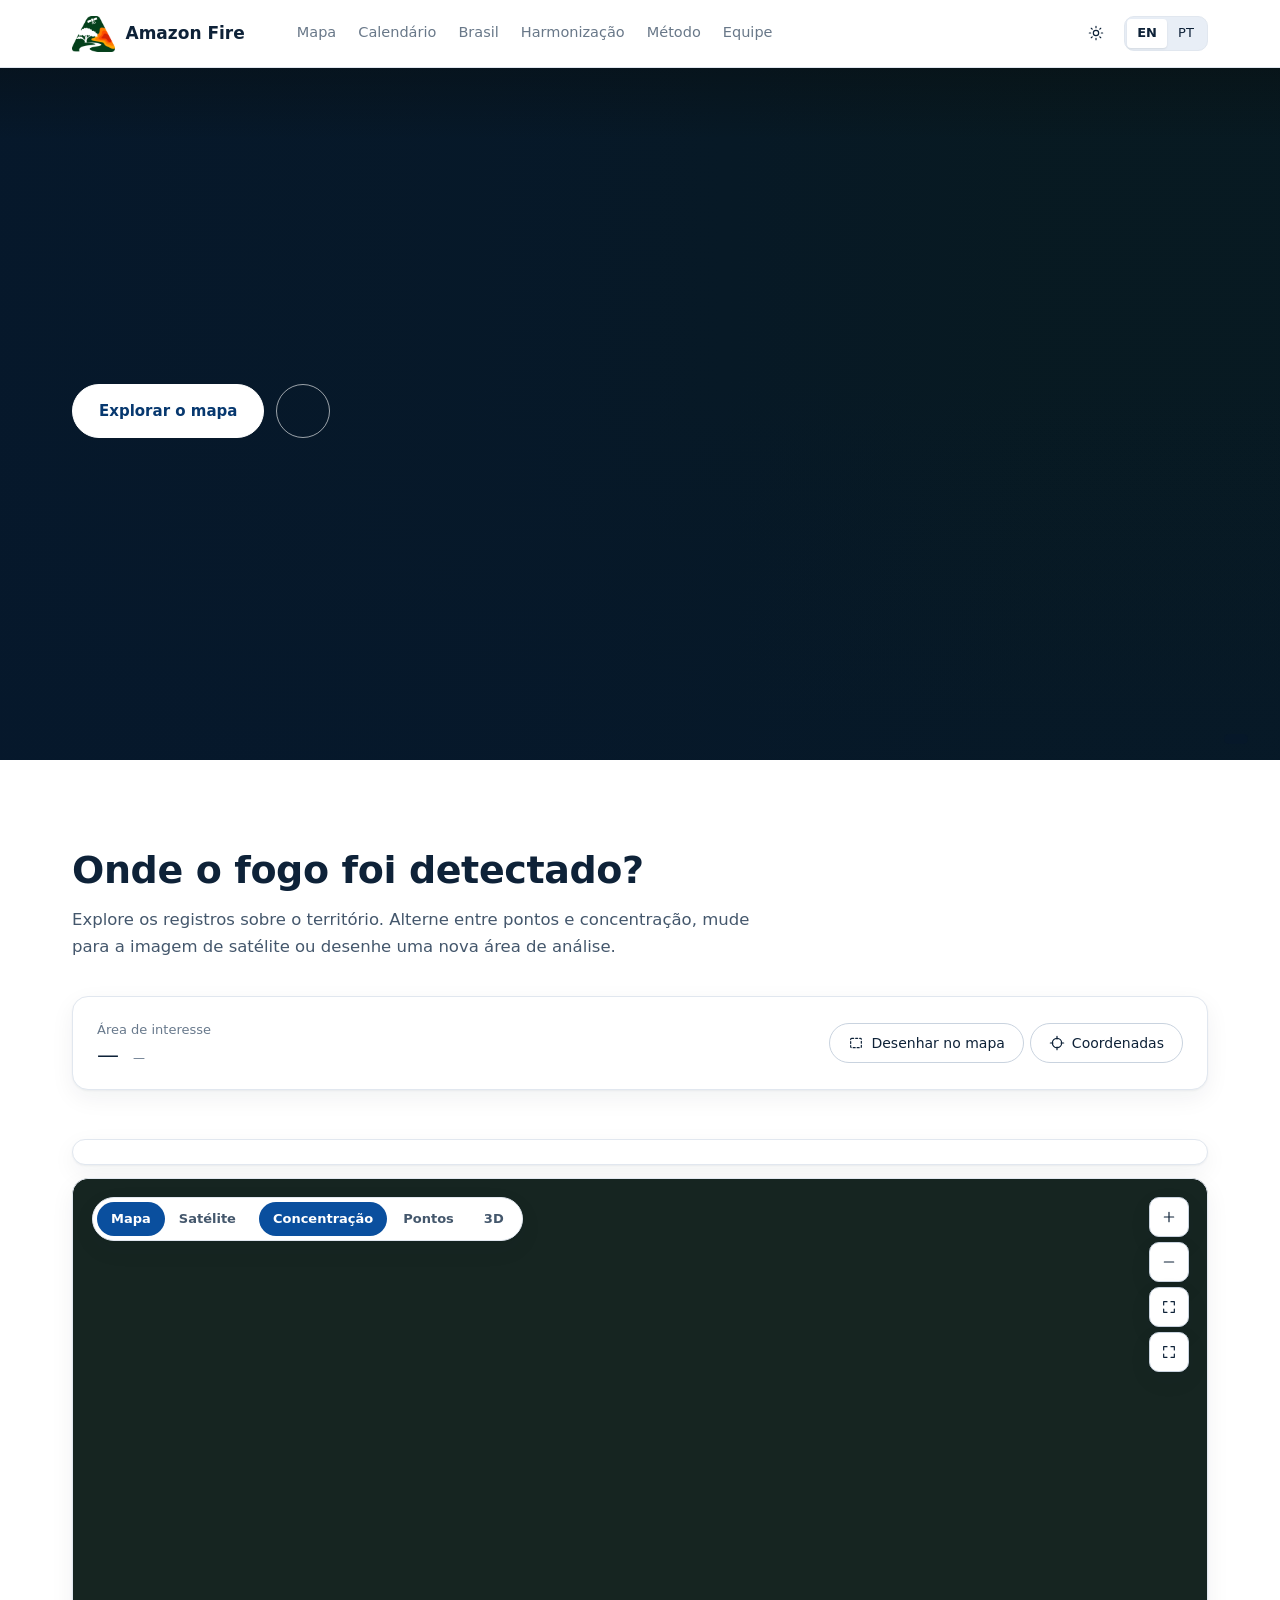
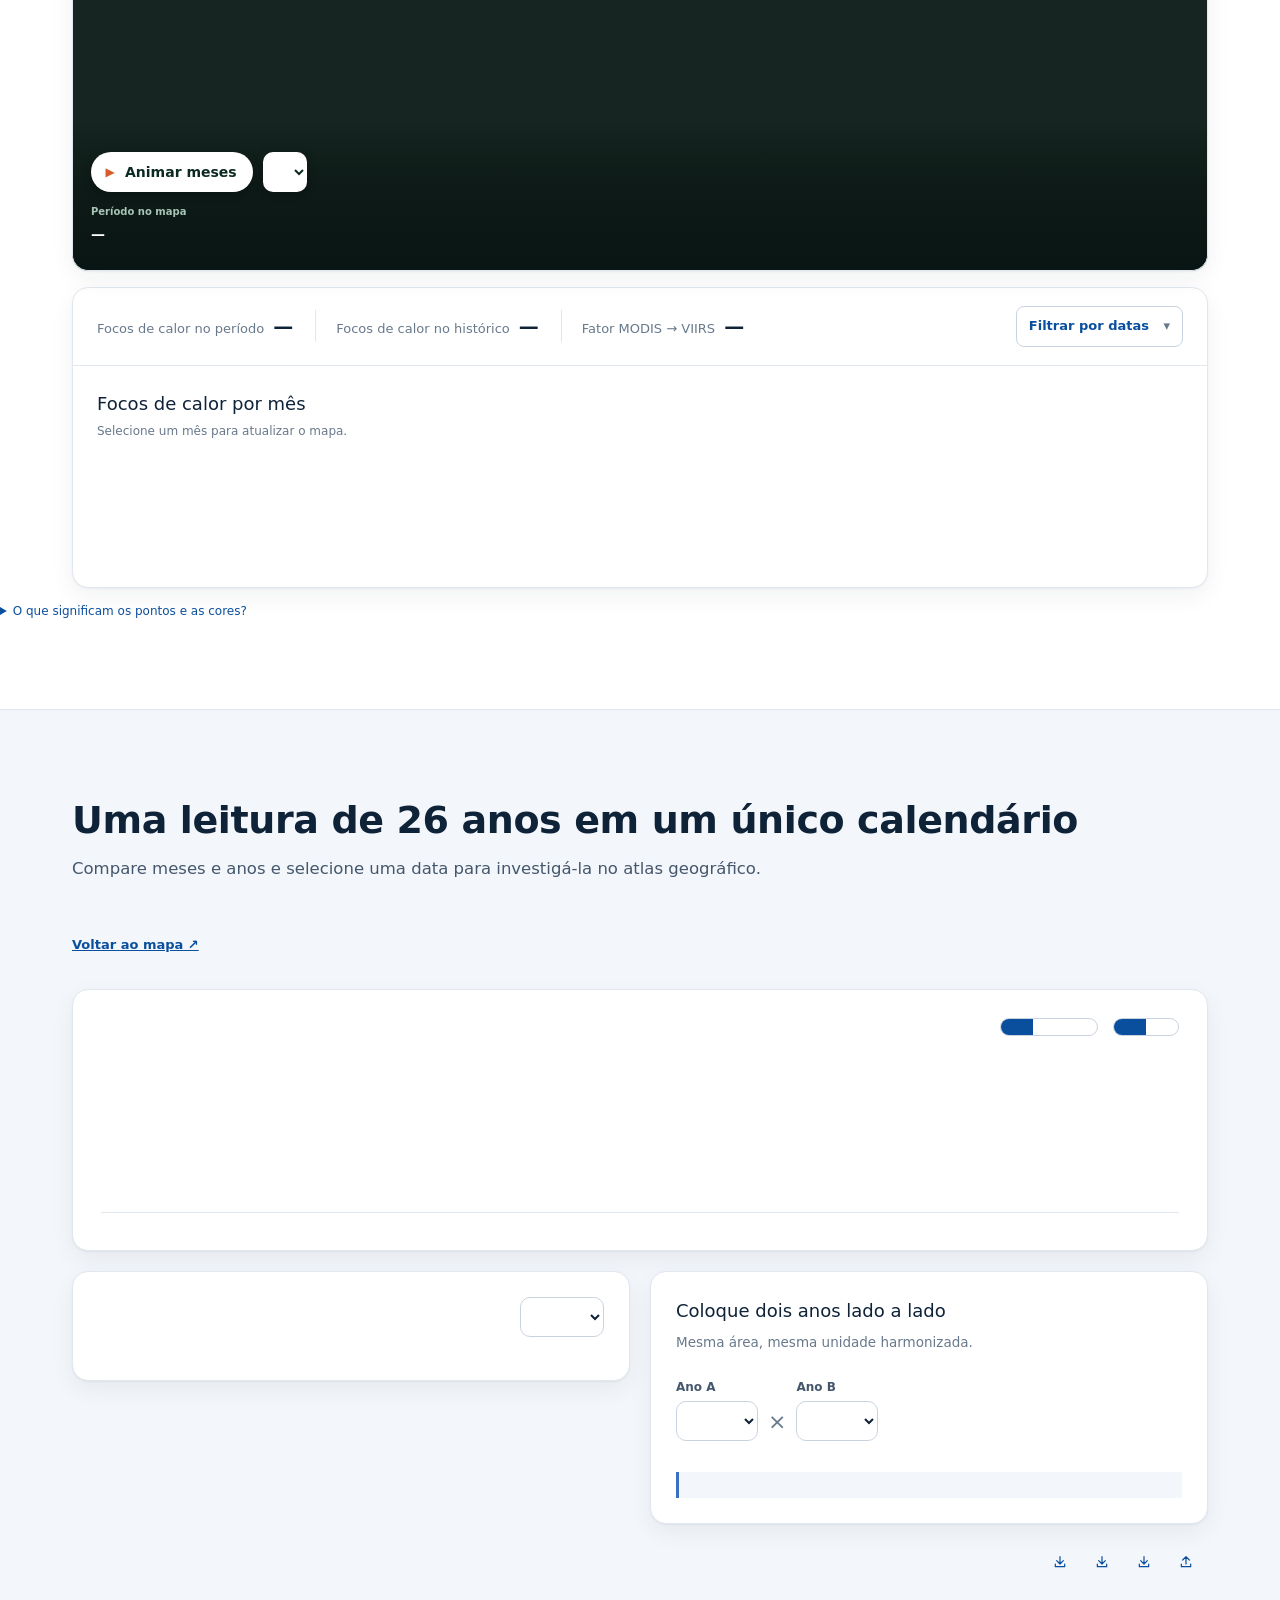
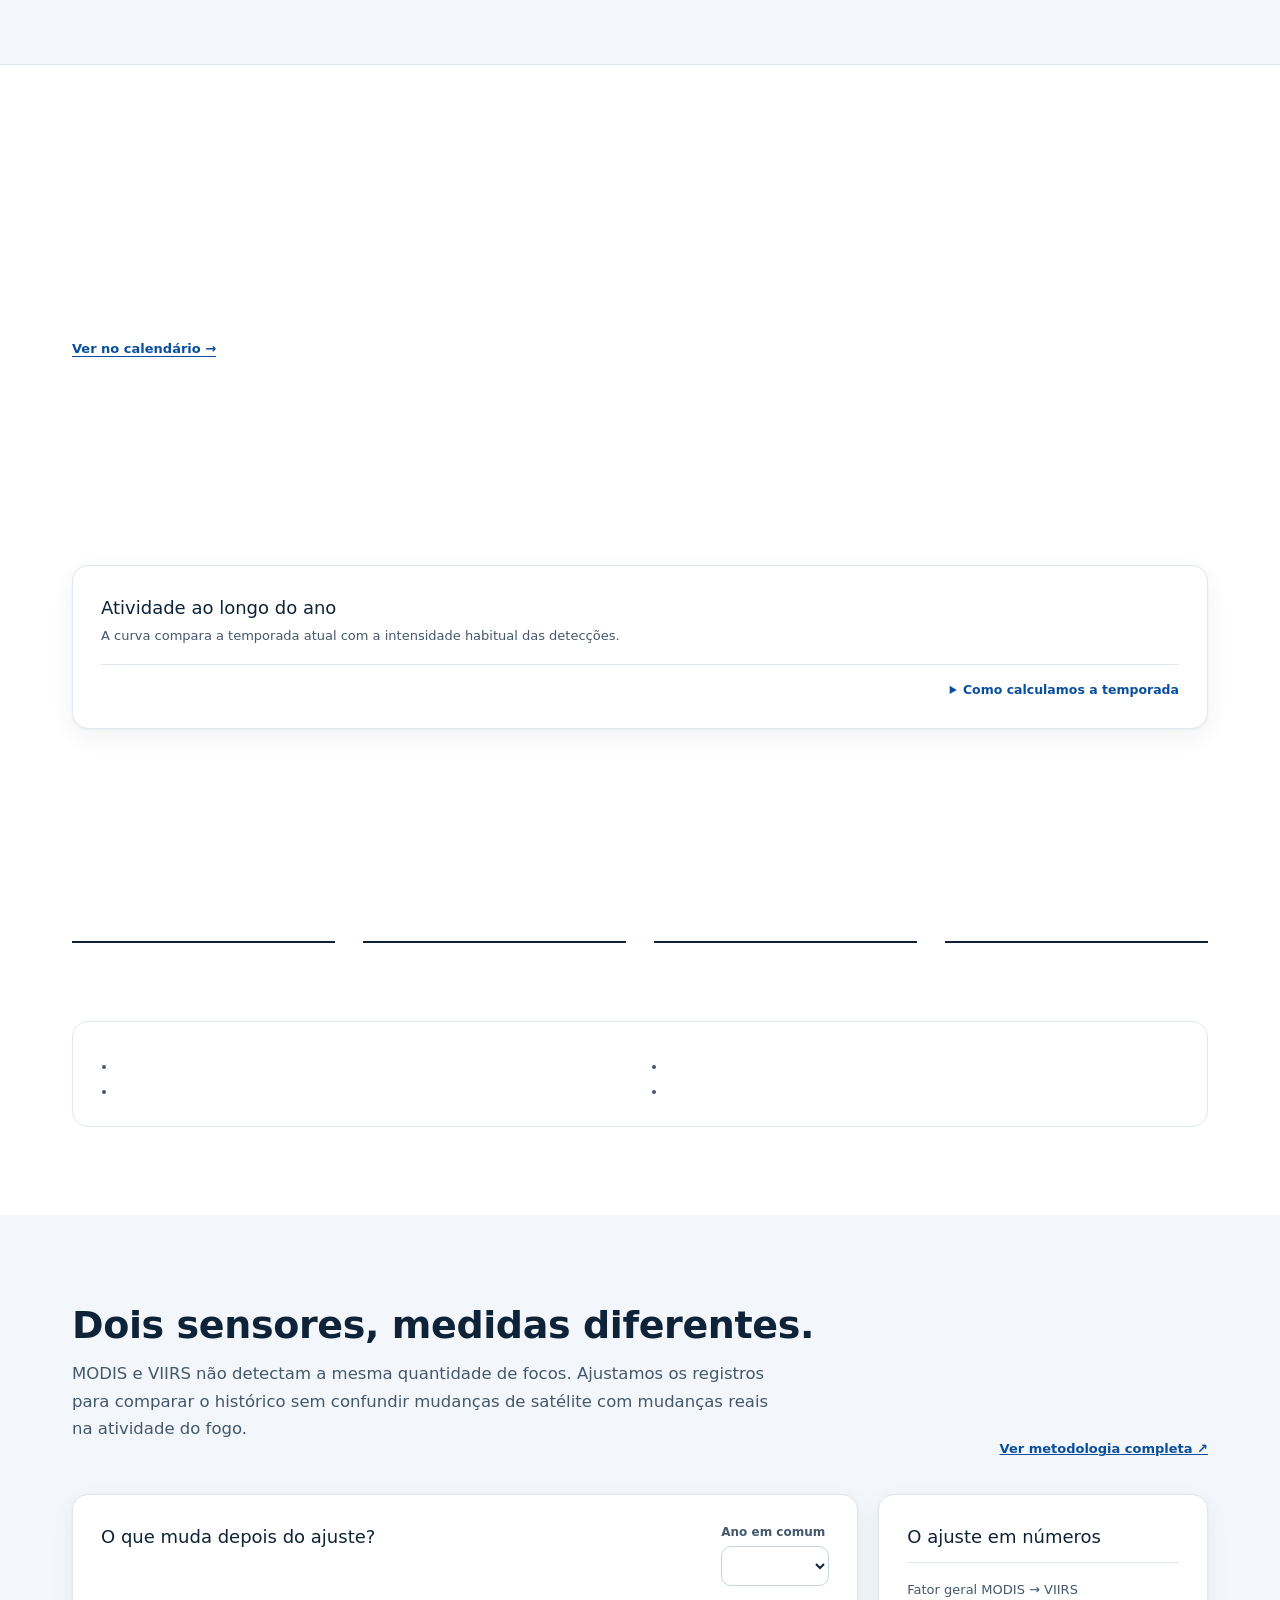
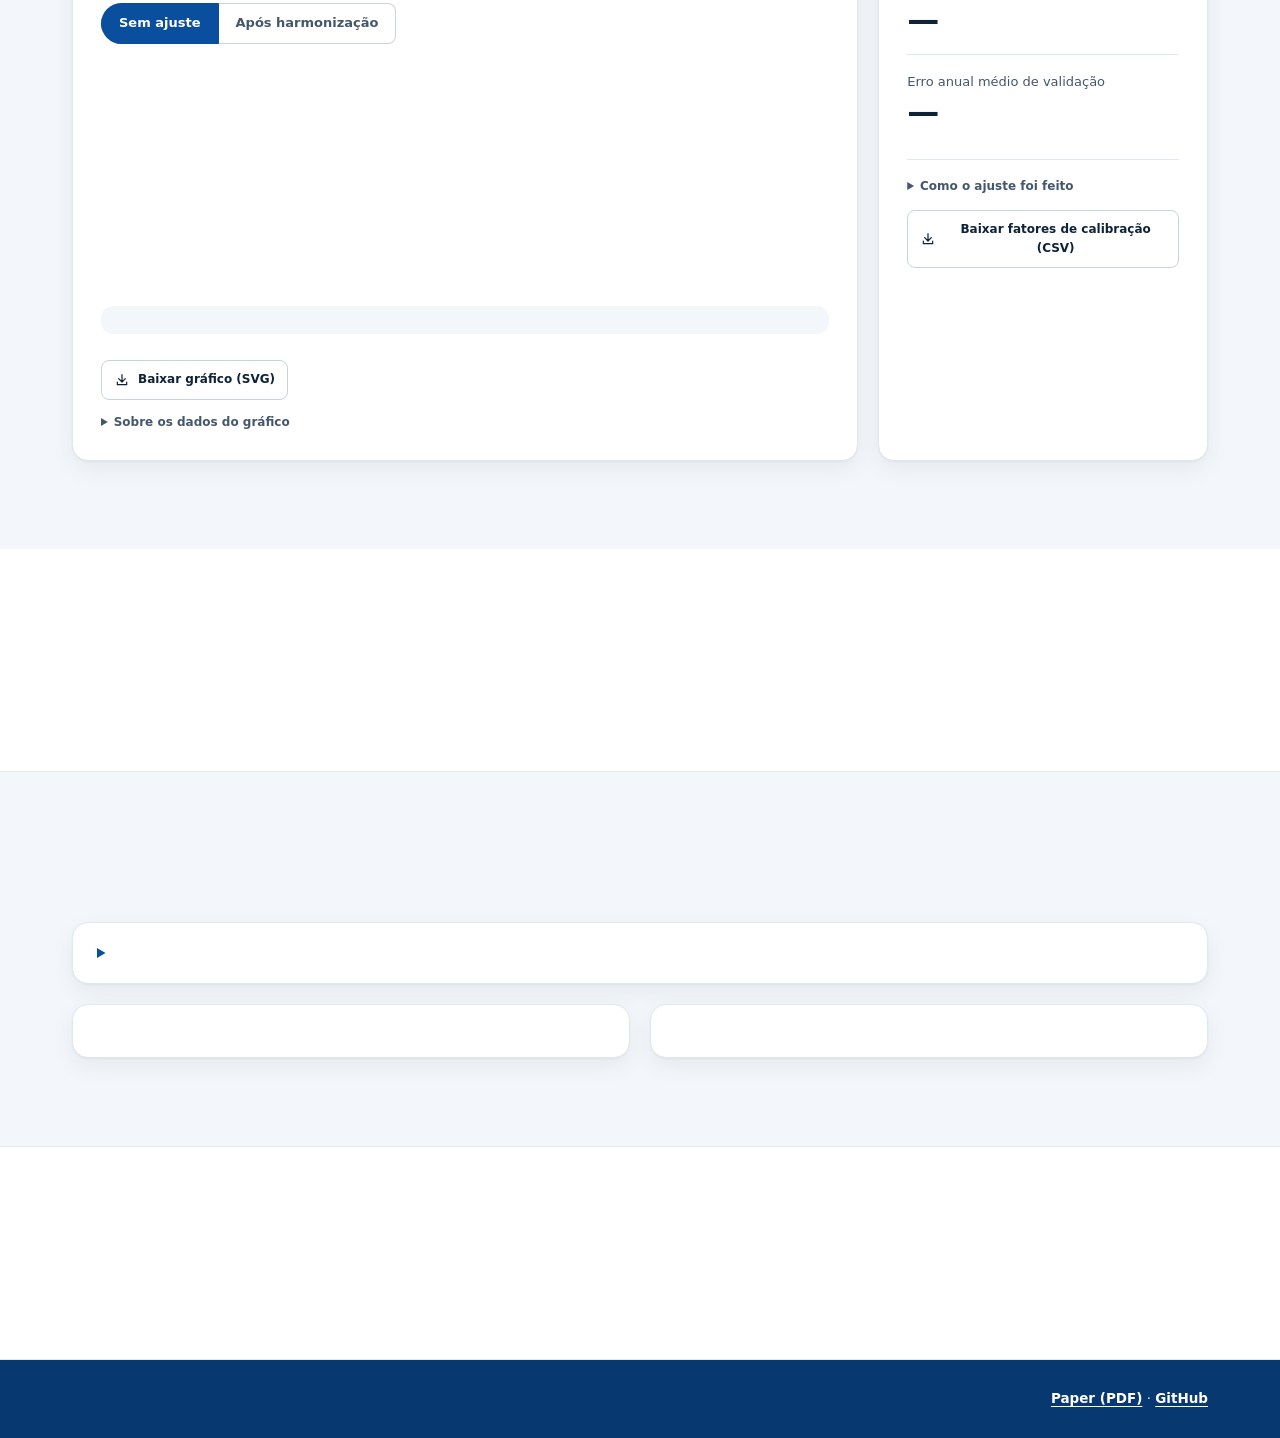
==== commit 272c8e31: "Add paper and GitHub links to footer; update article PDF" ====
--- a/app/site.html
+++ b/app/site.html
@@ -1278,7 +1278,7 @@
  </div>
 </section>
 
-<footer class="site"><div class="wrap"><span data-i18n="footL"></span><span data-i18n="footR"></span></div></footer>
+<style>footer.site .foot-r{display:flex;flex-wrap:wrap;gap:6px 16px;align-items:center}footer.site .foot-links a{color:#fff;font-weight:600;text-decoration:underline;text-underline-offset:3px}footer.site .foot-links a:hover,footer.site .foot-links a:focus-visible{color:#ffd28a}</style><footer class="site"><div class="wrap"><span data-i18n="footL"></span><span class="foot-r"><span data-i18n="footR"></span><span class="foot-links"><a href="docs/AmazoniaFire_Article.pdf" target="_blank" rel="noopener">Paper (PDF)</a> · <a href="https://github.com/Clei21/amazon-fire" target="_blank" rel="noopener">GitHub</a></span></span></div></footer>
 
 <div id="tip" role="tooltip"></div>
 <div id="toast" role="status" aria-live="polite"></div>
@@ -1641,7 +1641,7 @@
 const isDark = () => THEME==="dark";
 const css = name => getComputedStyle(document.documentElement).getPropertyValue(name).trim();
 
-const TEAM = [{"n": "Leonor Joana Ramos Oliveira", "img": "[data-uri]"}, {"n": "Cleidiana Manoel Alves", "img": "[data-uri]"}, {"n": "Cristiana do Nascimento Pedrosa", "img": "[data-uri]"}, {"n": "Josué Rique Oliveira Roberto", "img": "[data-uri]"}];
+const TEAM = [{"n": "Leonor Joana Ramos Oliveira", "img": "[data-uri]"}, {"n": "Cleidiana Manoel Alves", "img": "[data-uri]"}, {"n": "Cristiana do Nascimento Pedrosa", "img": "[data-uri]"}, {"n": "Josué Rique Oliveira Roberto", "img": "[data-uri]"}];
 const IMGS = /*__IMGS__*/{};
 /*__ENGINE__*/
 
